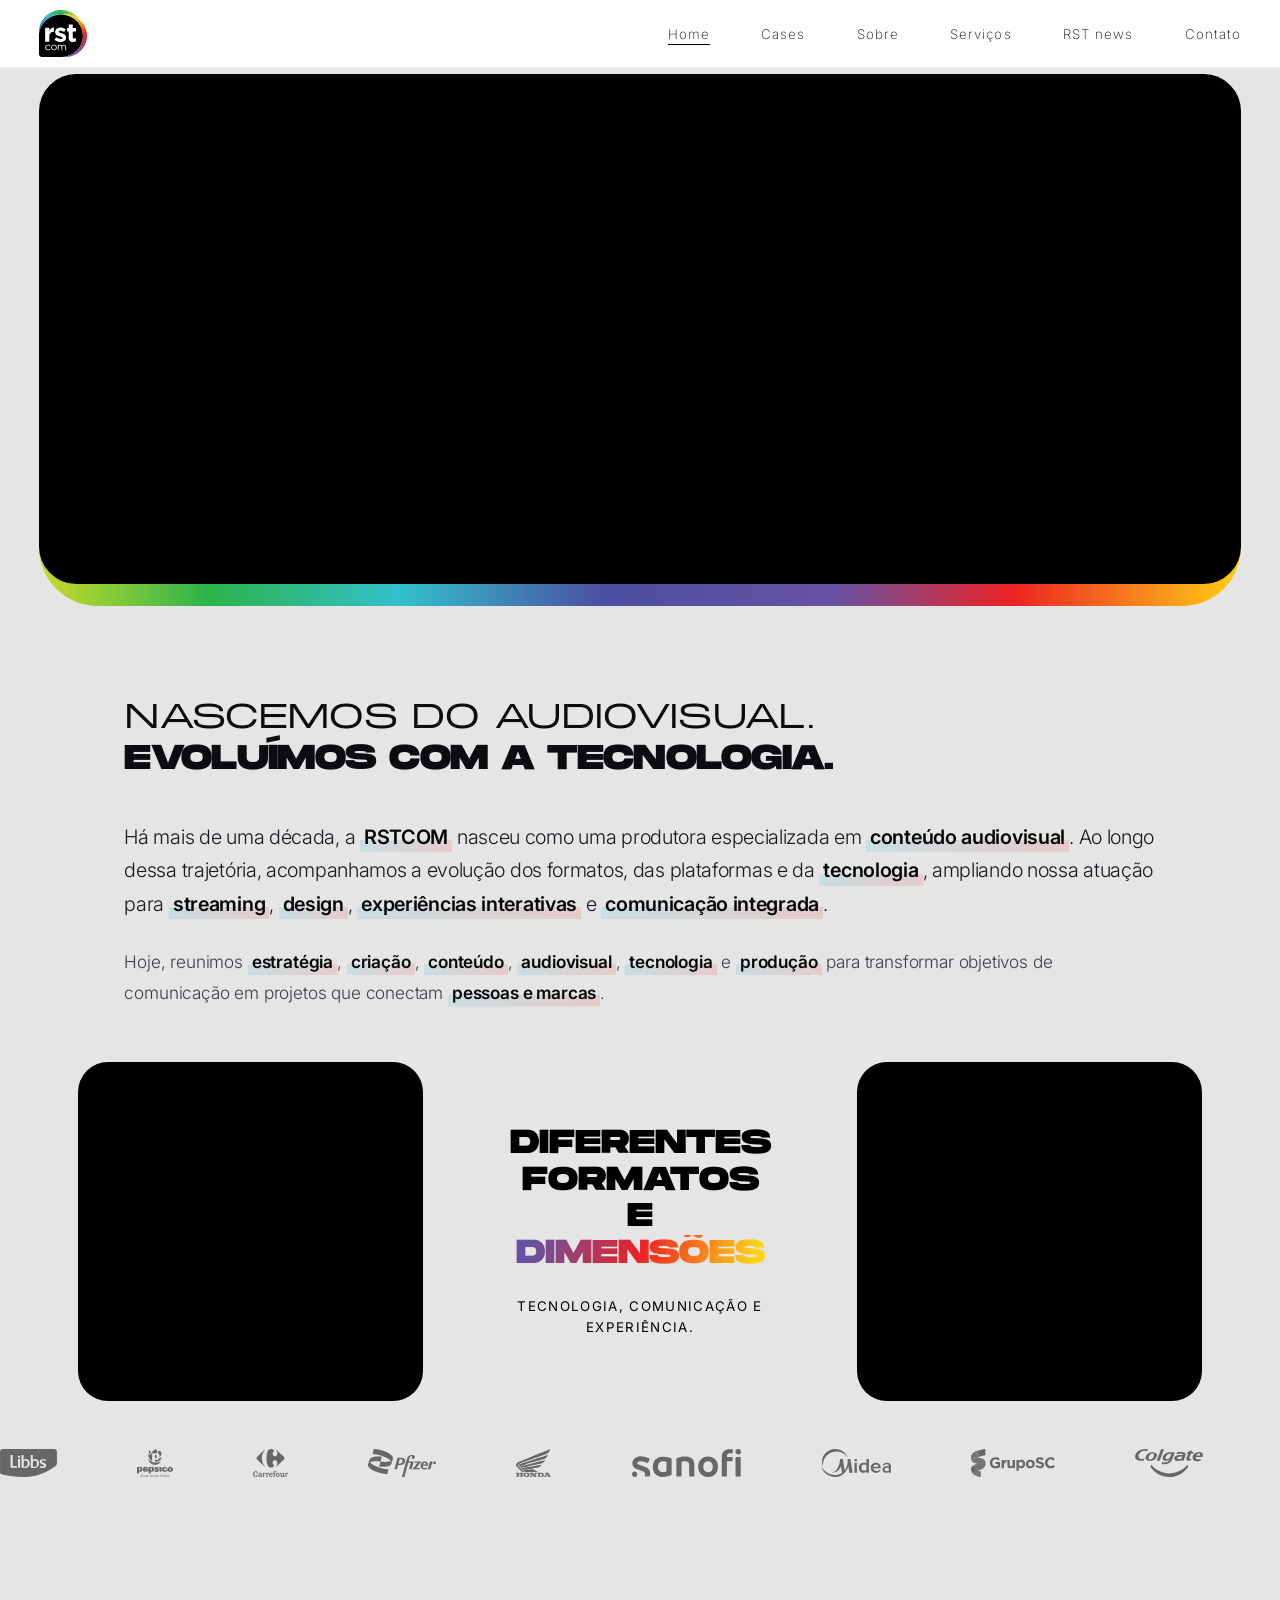
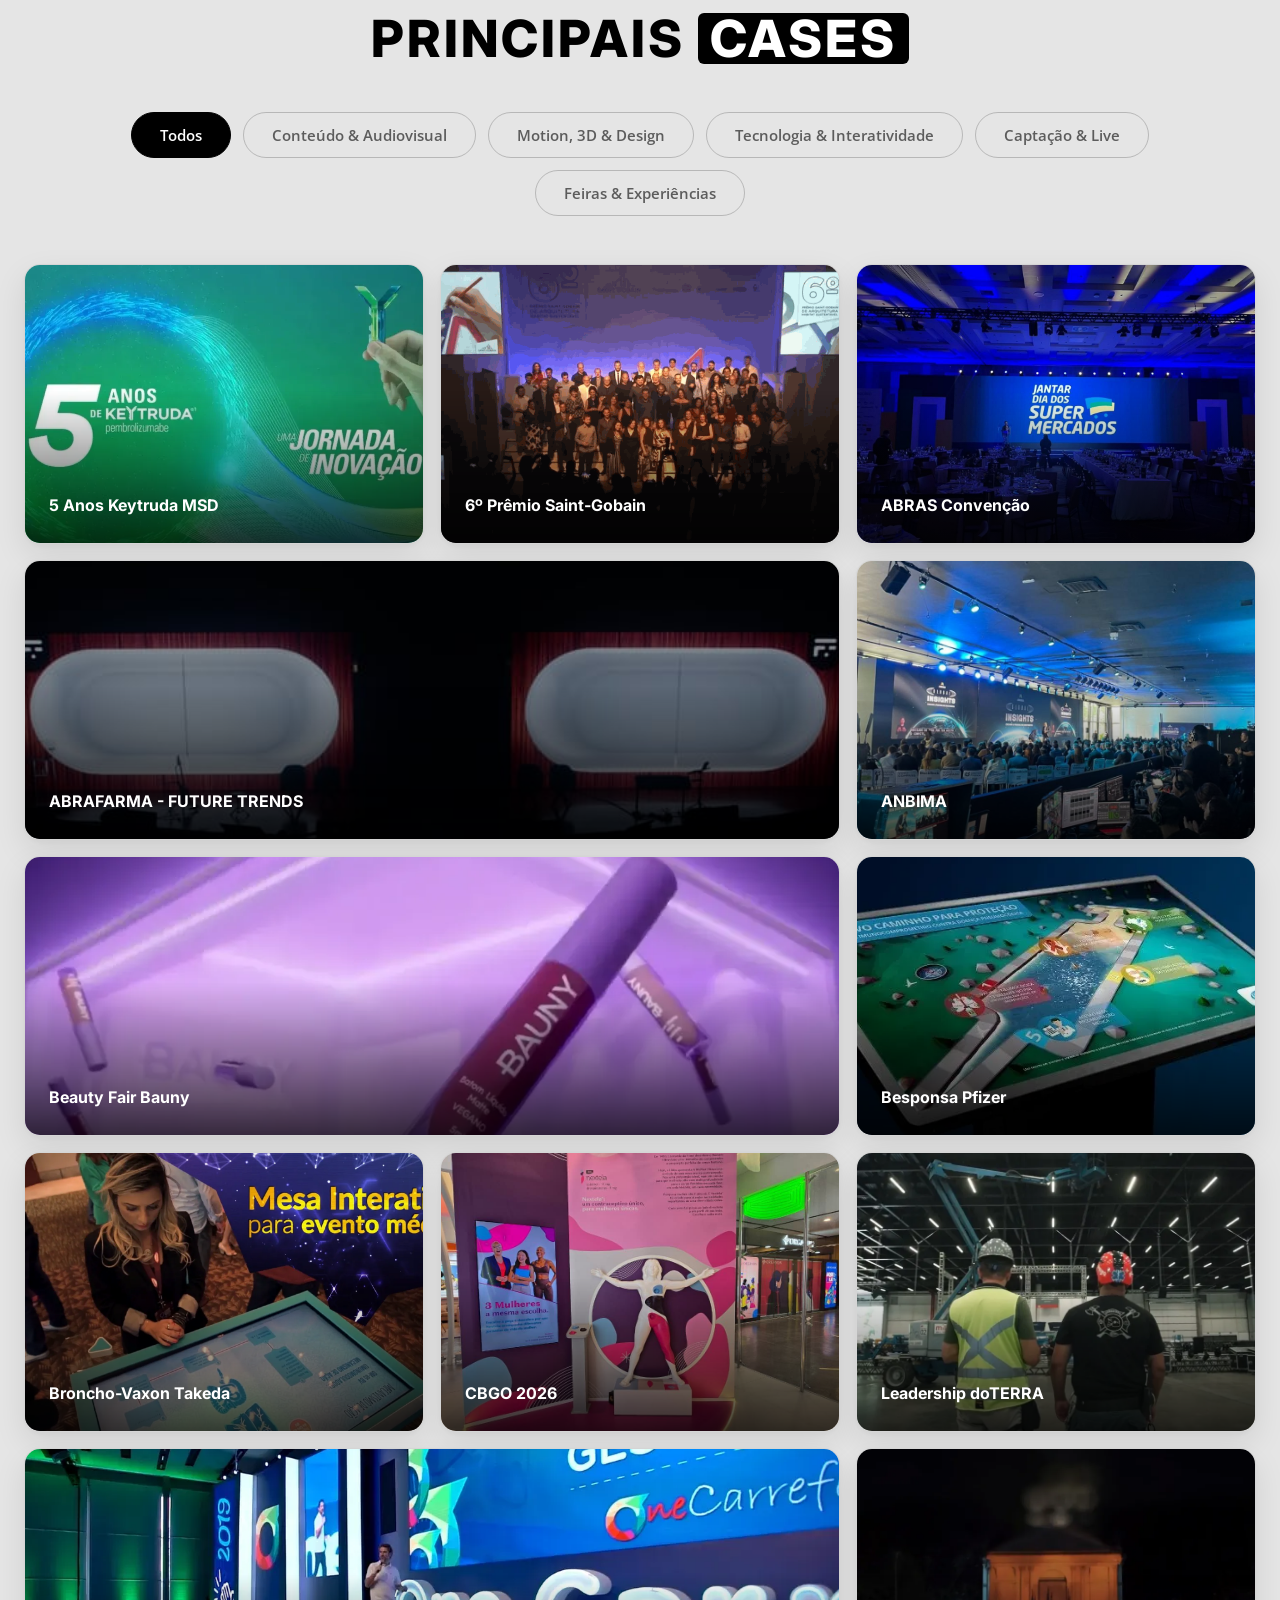
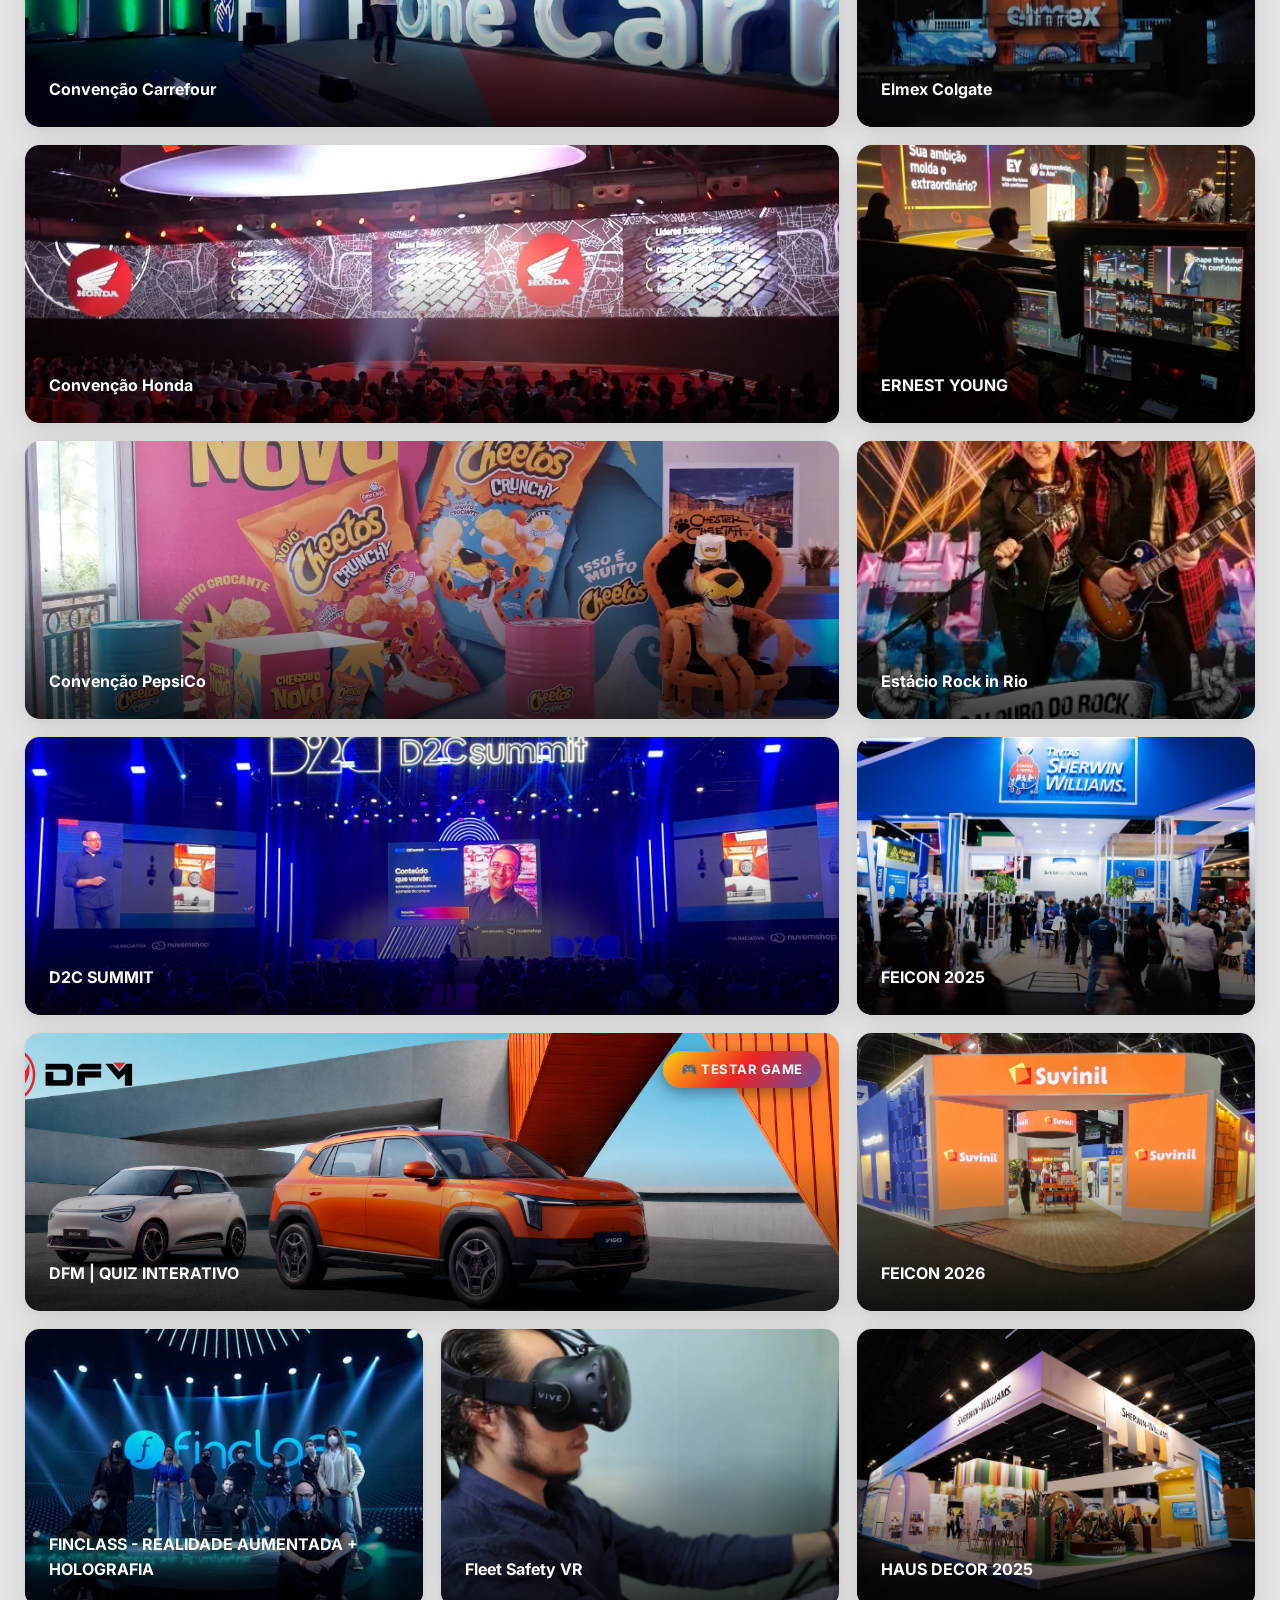
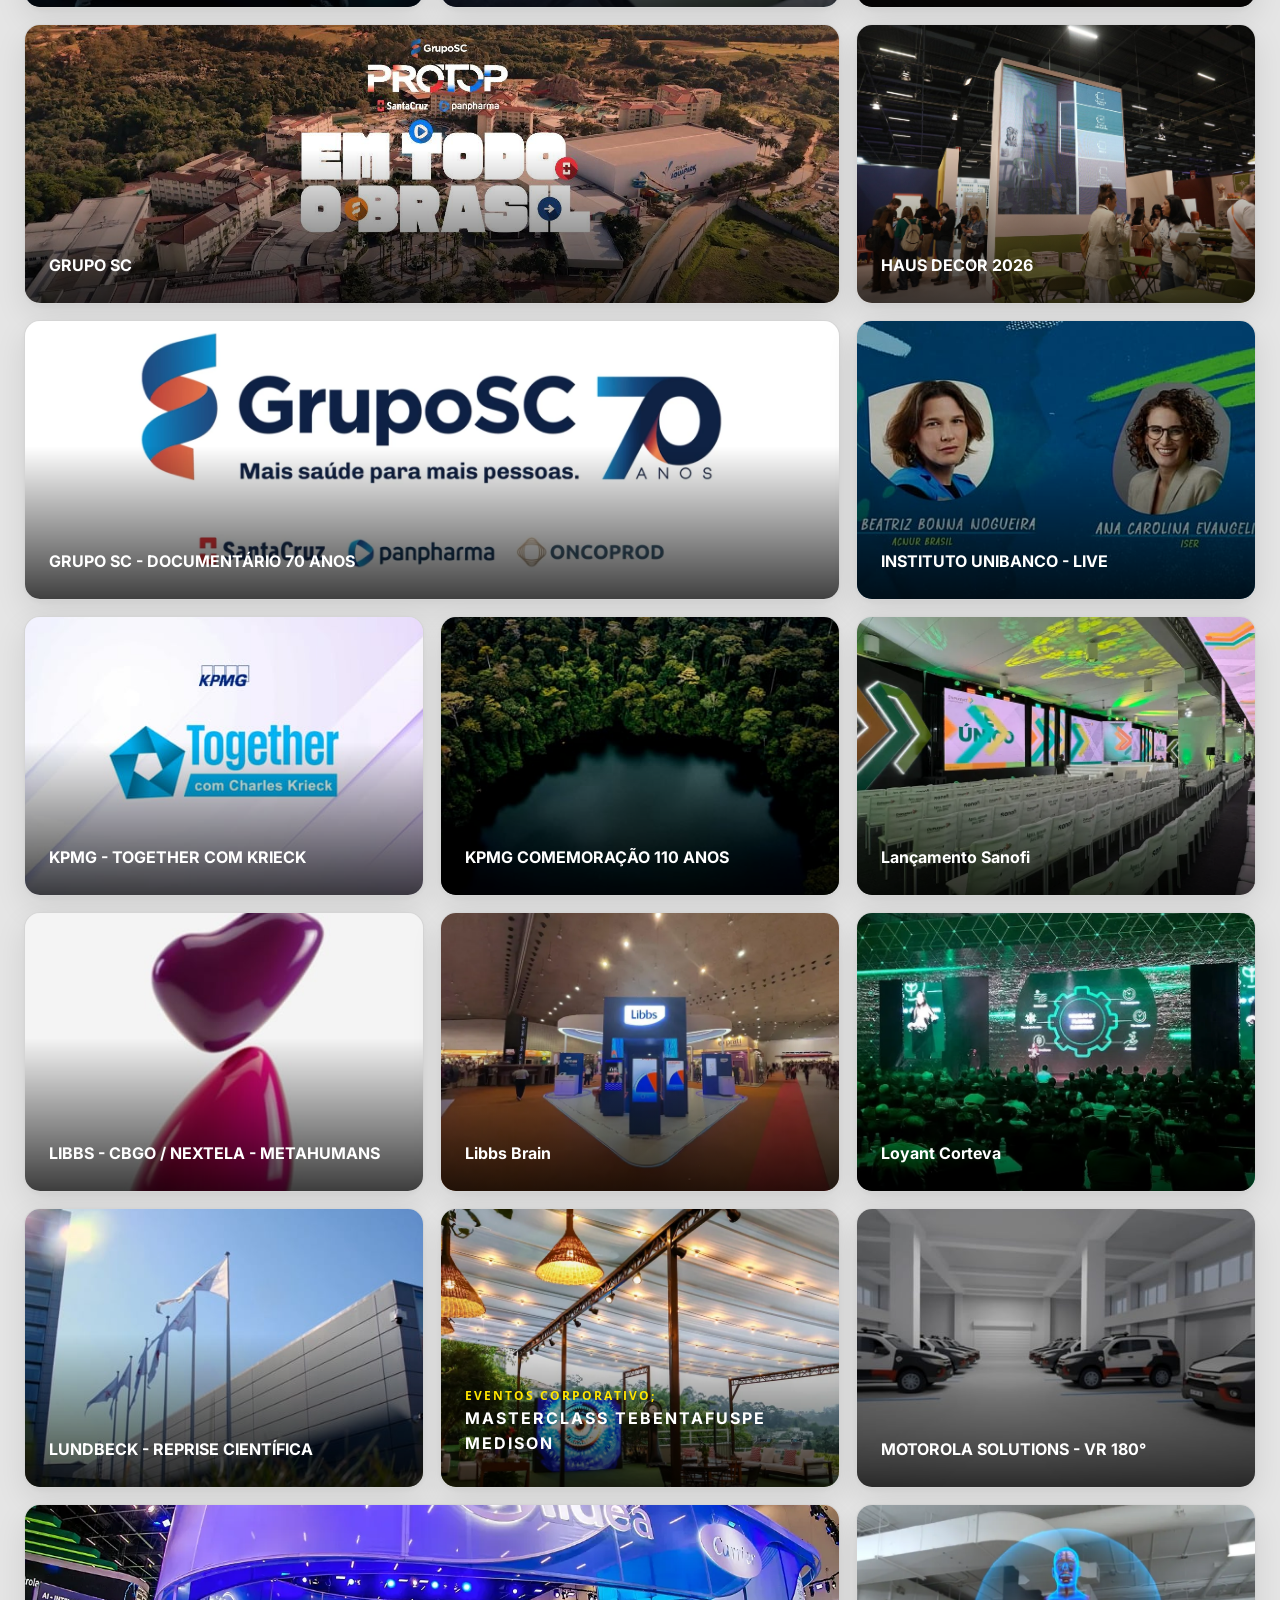
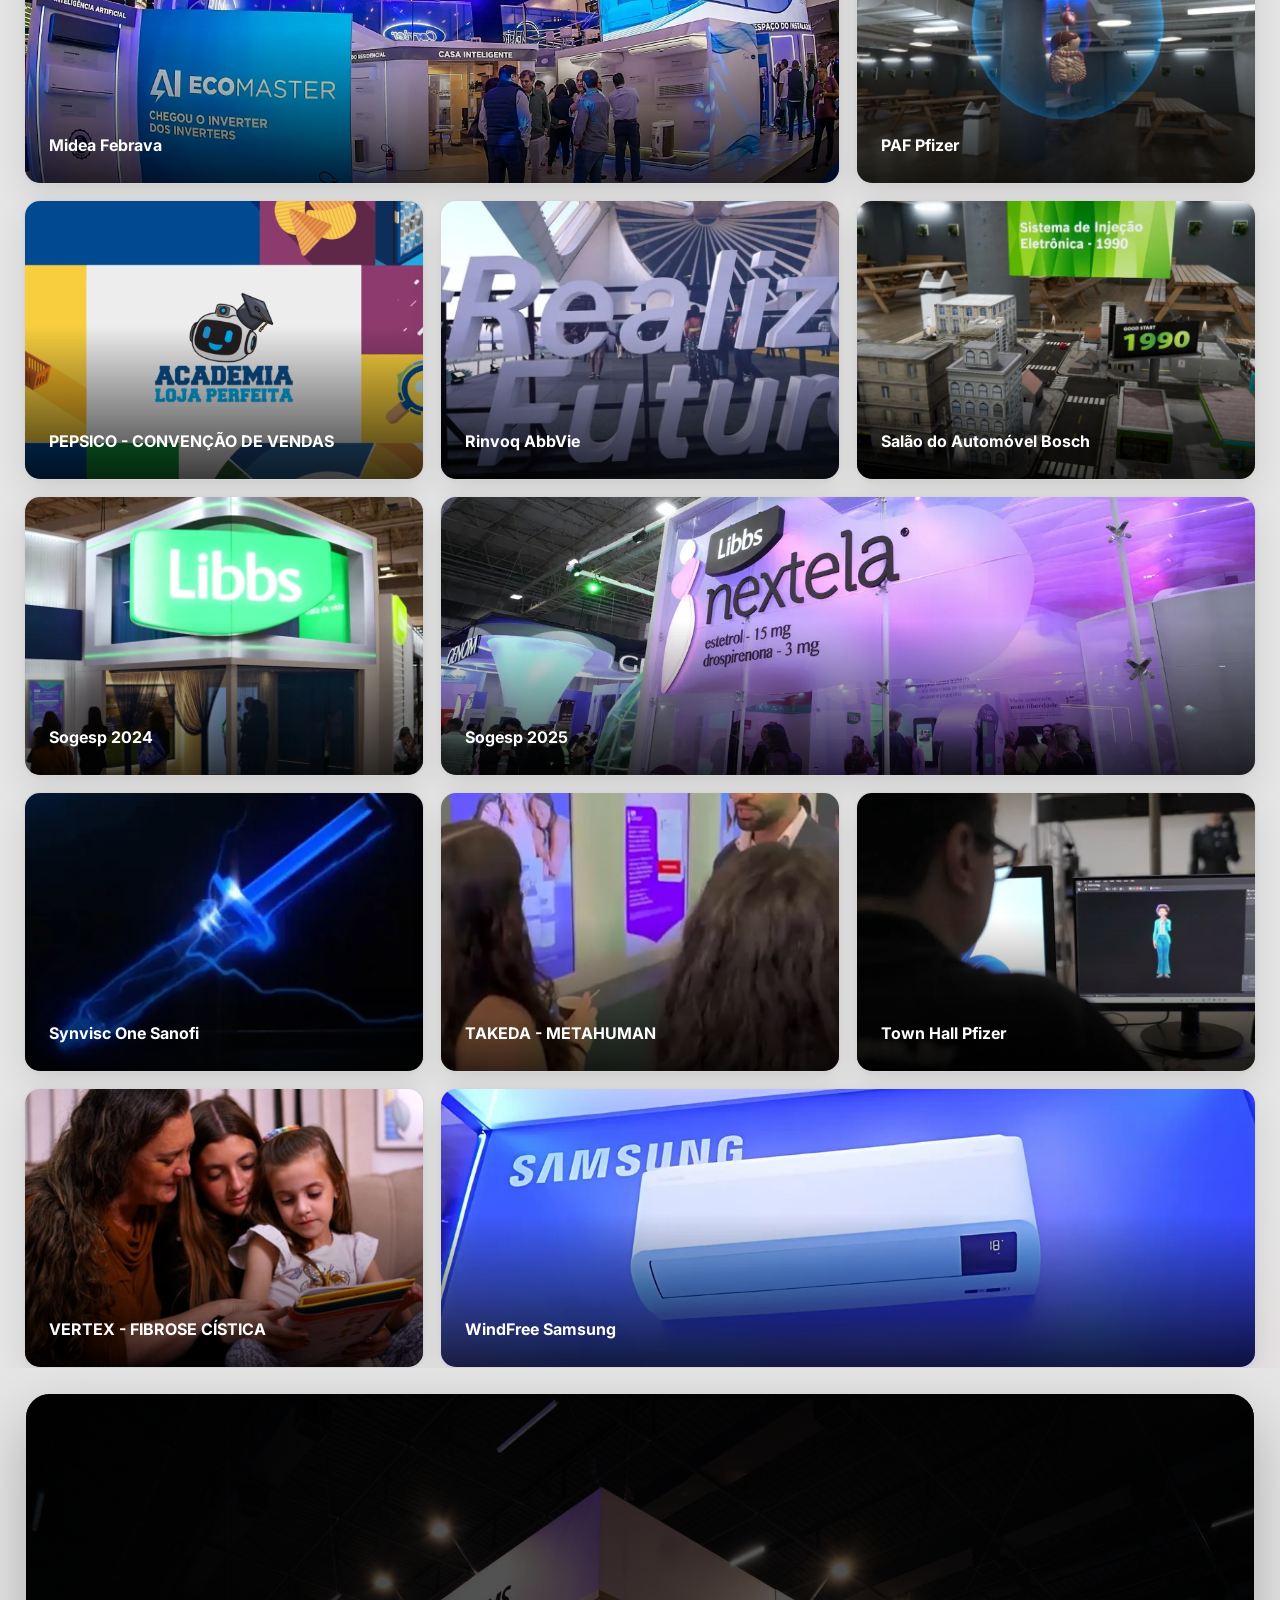
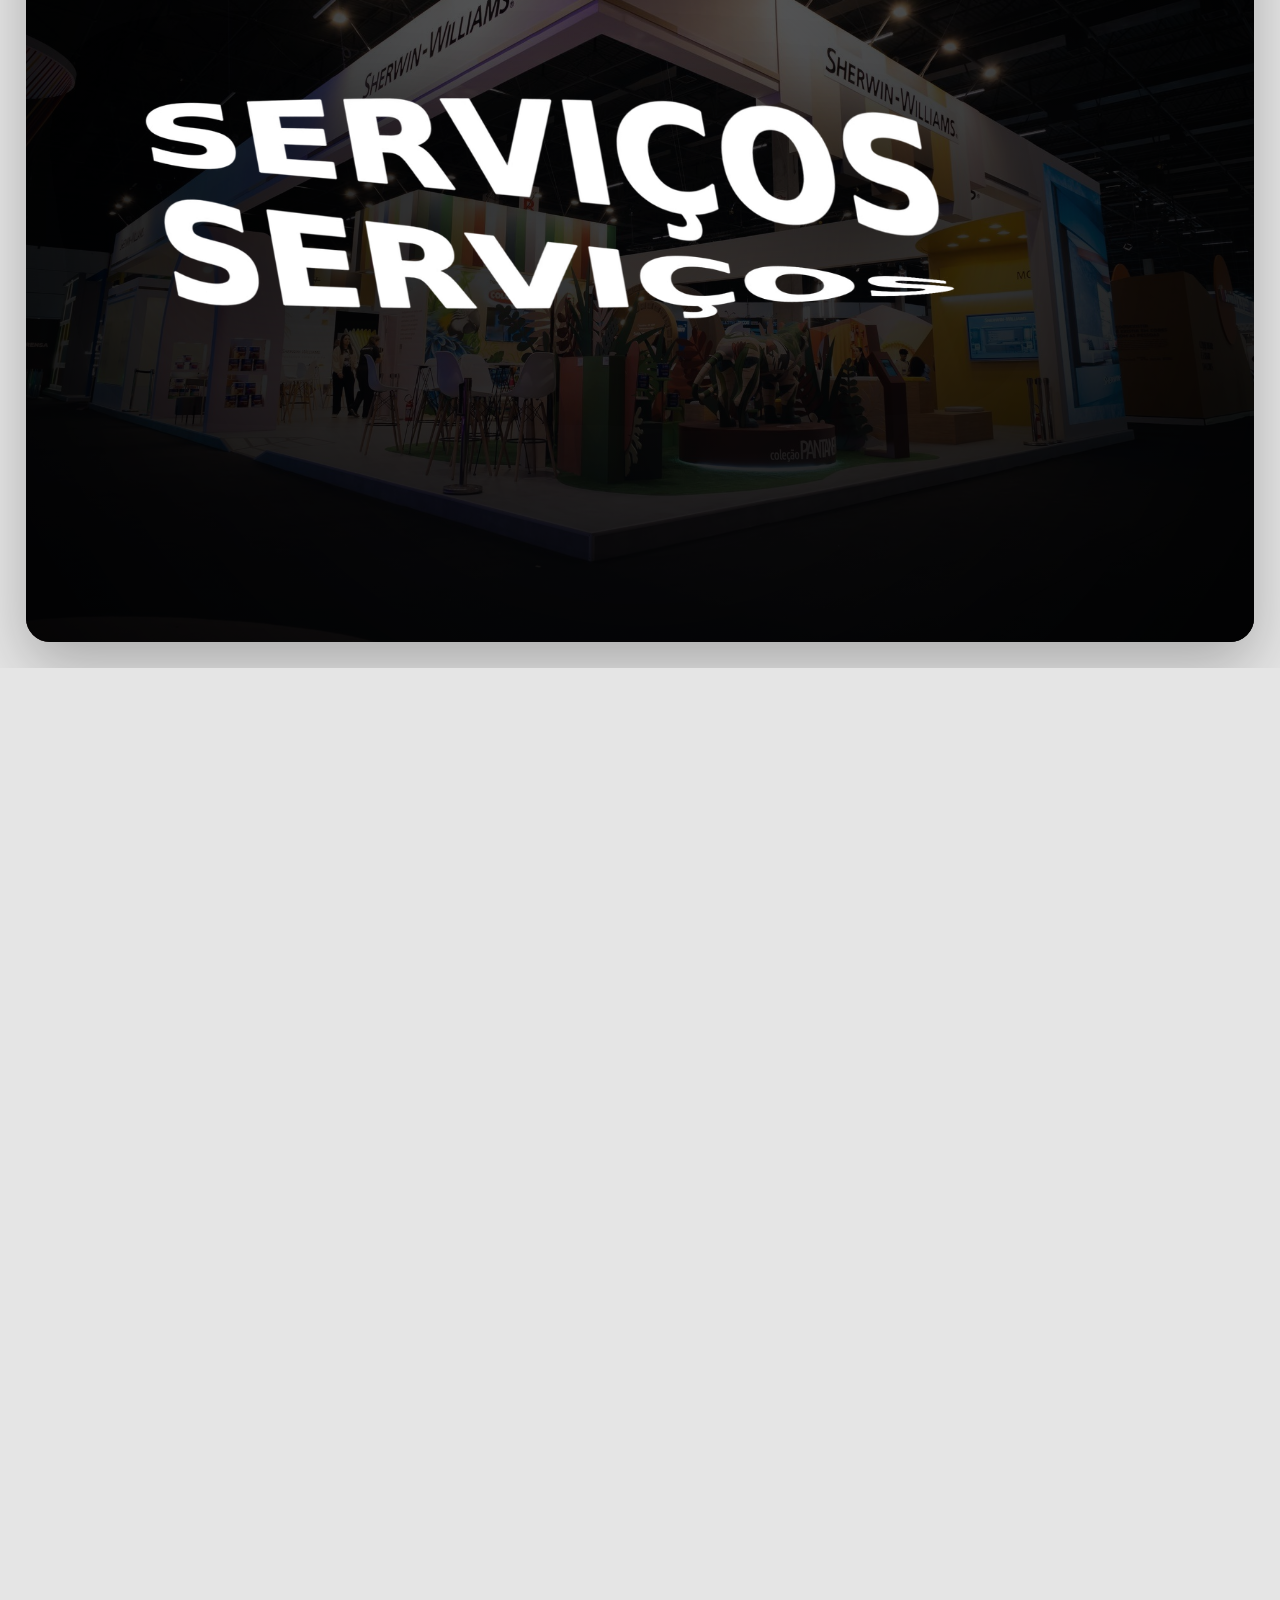
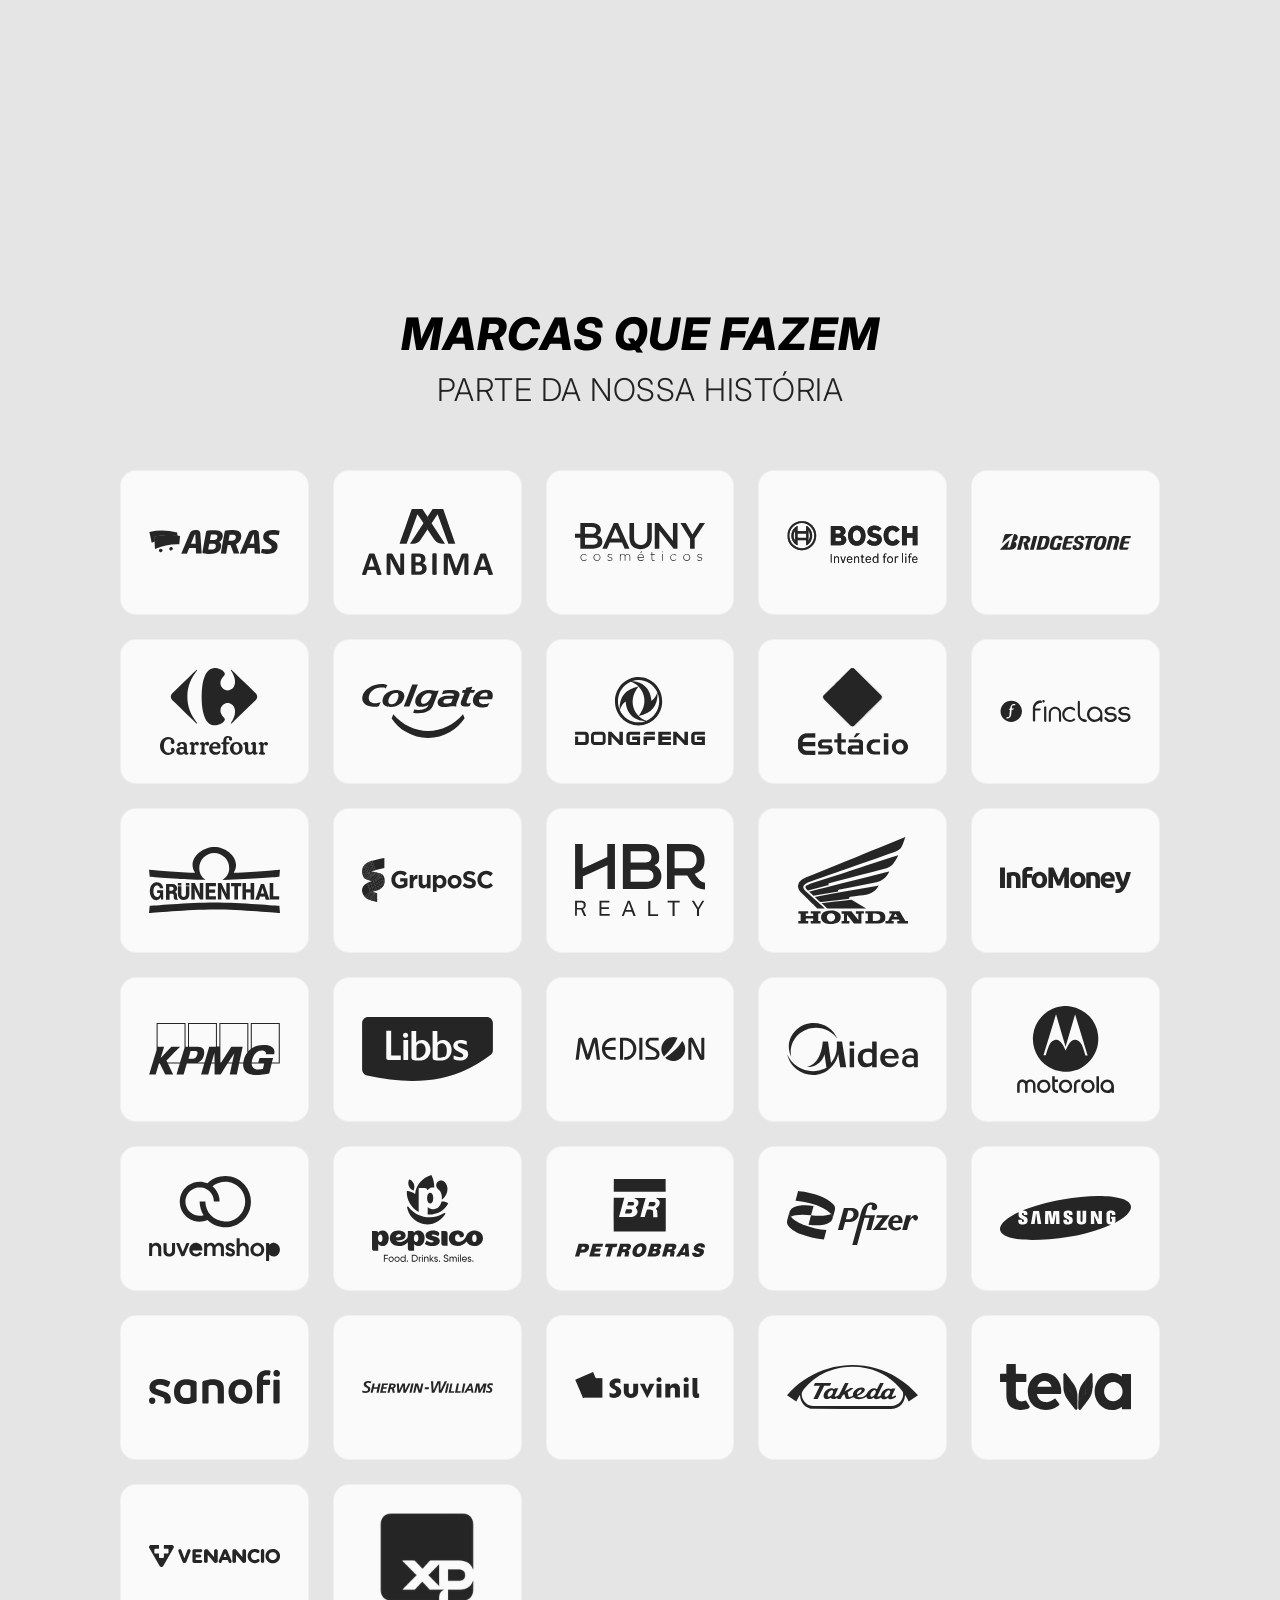
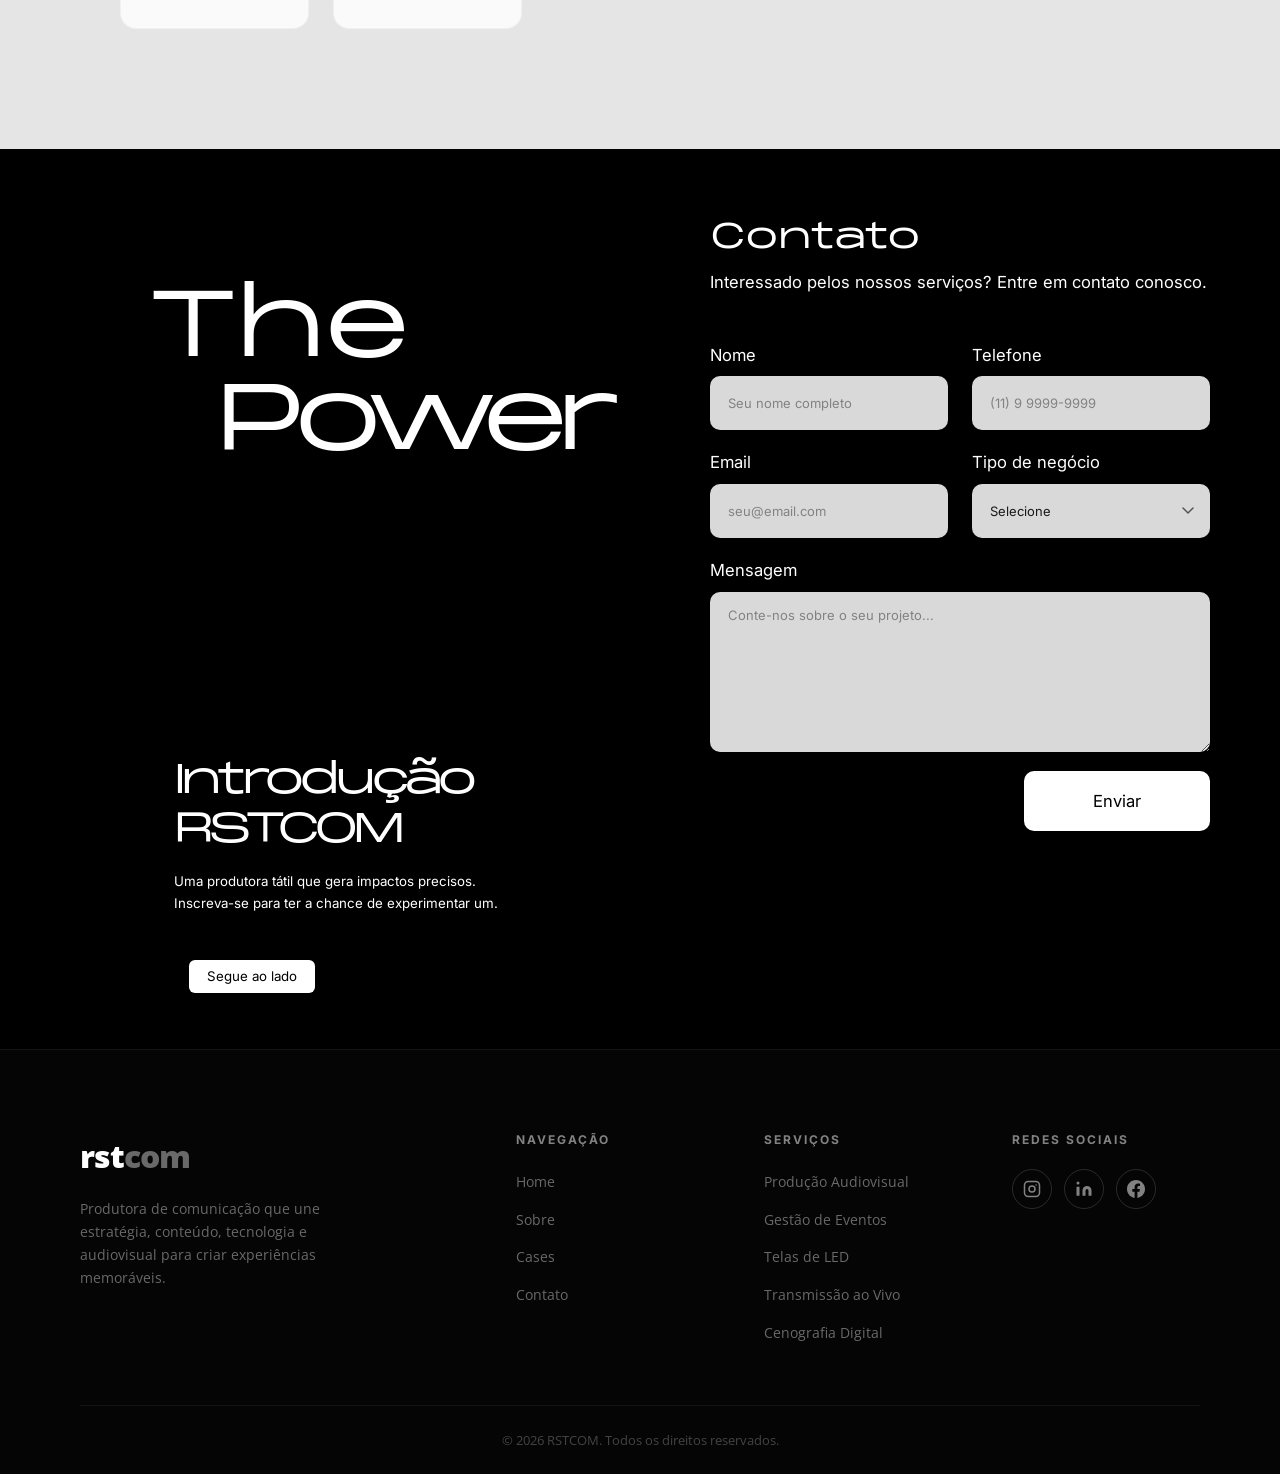
==== index.html @ c8c82659 "Site RSTCOM 2.0 2026 - Deploy Vercel" ====
﻿<!DOCTYPE html>
<html lang="pt-BR">

<head>
  <meta charset="UTF-8" />
  <meta name="viewport" content="width=device-width, initial-scale=1.0" />
  <title>RSTCOM - PRODUTORA AUDIOVISUAL</title>
  <link rel="icon" type="image/svg+xml" href="assets/logo rstcom colorida.svg" />
  <link rel="apple-touch-icon" sizes="180x180" href="assets/logo rstcom colorida.svg" />

  <!-- SEO & Open Graph -->
  <meta name="description"
    content="Na RSTCOM, transformamos a sua visão em realidade. Somos especialistas em criação, planejamento e execução de projetos audiovisuais, oferecendo soluções completas e inovadoras." />
  <meta property="og:title" content="RSTCOM - PRODUTORA AUDIOVISUAL" />
  <meta property="og:description"
    content="Especialistas em criação, planejamento e execução com soluções audiovisuais inovadoras." />
  <meta property="og:type" content="website" />
  <meta property="og:url" content="https://rstcom.com.br/" />
  <meta property="og:image" content="https://rstcom.com.br/assets/logo rstcom colorida.svg" />
  <meta property="og:image:width" content="1200" />
  <meta property="og:image:height" content="630" />
  <meta name="twitter:card" content="summary_large_image" />
  <meta name="twitter:title" content="RSTCOM - PRODUTORA AUDIOVISUAL" />
  <meta name="twitter:description"
    content="Especialistas em criação, planejamento e execução de eventos corporativos com soluções audiovisuais inovadoras." />
  <link rel="canonical" href="https://rstcom.com.br/" />
  <meta name="theme-color" content="#0a0a0a" />

  <!-- Resource hints & Preload do Vídeo Hero (Carregamento instantâneo) -->
  <link rel="preconnect" href="https://player.vimeo.com" crossorigin />
  <link rel="preconnect" href="https://f.vimeocdn.com" crossorigin />
  <link rel="preconnect" href="https://vod-progressive.akamaized.net" crossorigin />
  <link rel="preload" as="document"
    href="https://player.vimeo.com/video/1209533407?badge=0&amp;autopause=0&amp;player_id=0&amp;app_id=58479&amp;background=1&amp;autoplay=1&amp;loop=1&amp;muted=1&amp;quality=1080p" />
  <link rel="preload" as="document"
    href="https://player.vimeo.com/video/1204618851?badge=0&amp;autopause=0&amp;player_id=0&amp;app_id=58479&amp;background=1&amp;autoplay=1&amp;loop=1&amp;muted=1" />
  <link rel="preload" as="document"
    href="https://player.vimeo.com/video/1204618045?badge=0&amp;autopause=0&amp;player_id=0&amp;app_id=58479&amp;background=1&amp;autoplay=1&amp;loop=1&amp;muted=1" />
  <link rel="dns-prefetch" href="https://player.vimeo.com" />
  <link rel="dns-prefetch" href="https://f.vimeocdn.com" />
  <link rel="dns-prefetch" href="https://vod-progressive.akamaized.net" />
  <link rel="dns-prefetch" href="//fonts.googleapis.com" />
  <link rel="dns-prefetch" href="//img1.wsimg.com" />

  <!-- Pré-carrega fonte crítica (usada no above-the-fold) -->
  <link rel="preload" href="fonte/Inter (2)/Inter-VariableFont_opsz,wght.ttf" as="font" type="font/ttf" crossorigin />

  <!-- CSS crítico: carregado de forma síncrona (bloqueia render intencionalmente para evitar FOUC) -->
  <link rel="stylesheet" href="css/style.css" />
  <link rel="stylesheet" href="css/services.css" />

  <!-- CSS não-crítico do news reader: carregado de forma assíncrona para não bloquear o render -->
  <link rel="preload" href="css/rst-news-reader.css" as="style" onload="this.onload=null;this.rel='stylesheet'" />
  <noscript>
    <link rel="stylesheet" href="css/rst-news-reader.css" />
  </noscript>

  <!-- Scripts deferidos: não bloqueiam o parse do HTML -->
  <script src="js/main.js" defer></script>
  <script src="js/services.js" defer></script>
  <script src="js/rst-news-reader.js" defer></script>
  <script src="https://player.vimeo.com/api/player.js" defer></script>

  <!-- ══════════════════════════════════════════════
       GOOGLE ANALYTICS 4
       → Substitua G-XXXXXXXXXX pelo seu ID real
       → Crie conta gratuita em analytics.google.com
       ══════════════════════════════════════════════ -->
  <!-- GA4_PLACEHOLDER: descomente após obter o ID
  <script async src="https://www.googletagmanager.com/gtag/js?id=G-XXXXXXXXXX"></script>
  <script>
    window.dataLayer = window.dataLayer || [];
    function gtag(){dataLayer.push(arguments);}
    gtag('js', new Date());
    gtag('config', 'G-XXXXXXXXXX');
  </script>
  -->
  <script>
    (function () {
      var isMobile = window.innerWidth <= 768 || /Mobi|Android|iPhone|iPad/i.test(navigator.userAgent);
      var noRedirect = sessionStorage.getItem('noMobileRedirect');
      if (isMobile && !noRedirect) {
        window.location.replace('mobile/index.html');
      }
    })();
  </script>
</head>

<body>

  <!-- ===================== NAVIGATION ===================== -->
  <nav class="navbar" id="navbar">
    <div class="nav-container">
      <a href="#home" class="nav-logo">
        <img src="assets/logo rstcom colorida.svg" alt="RSTCOM" class="nav-logo-img" />
      </a>
      <ul class="nav-links" id="navLinks">
        <li><a href="#home" class="nav-link active">Home</a></li>
        <li><a href="#cases" class="nav-link">Cases</a></li>
        <li><a href="#sobre" class="nav-link">Sobre</a></li>
        <li><a href="#servicos" class="nav-link">Serviços</a></li>
        <li><a href="rst-news.html" class="nav-link">RST news</a></li>
        <li><a href="#contato" class="nav-link">Contato</a></li>
      </ul>
      <button class="nav-hamburger" id="navHamburger" aria-label="Menu">
        <span></span><span></span><span></span>
      </button>
    </div>
  </nav>


  <!-- ===================== SECTION 1: HERO (FIGMA DESIGN) ===================== -->
  <section class="hero-v2" id="home">
    <!-- Main Video Block with Rainbow Gradient Border/Bottom -->
    <div class="hero-v2__video-container">
      <div class="hero-v2__video-wrap">
        <div class="hero-v2__video-inner">
          <iframe
            src="https://player.vimeo.com/video/1209533407?badge=0&amp;autopause=0&amp;player_id=0&amp;app_id=58479&amp;background=1&amp;autoplay=1&amp;loop=1&amp;muted=1&amp;quality=1080p"
            frameborder="0" allow="autoplay; fullscreen; picture-in-picture"
            referrerpolicy="strict-origin-when-cross-origin" title="DEMO REEL 10 ANOS RST"></iframe>
        </div>
      </div>
    </div>

    <!-- Text Block -->
    <div class="hero-v2__text-block" id="sobre">
      <div class="hero-v2__manifesto-container">

        <!-- Header da SeÃ§Ã£o: Tagline com Destaque -->
        <div class="hero-v2__manifesto-header">
          <h2 class="hero-v2__manifesto-title">
            Nascemos do audiovisual.<br>
            <span class="hero-v2__manifesto-highlight">Evolu&iacute;mos com a tecnologia.</span>
          </h2>
        </div>

        <!-- ConteÃºdo Editorial Estendido: Tipografia Fina com Destaque a Palavras-chave -->
        <div class="hero-v2__manifesto-content">
          <p class="hero-v2__manifesto-p lead">
            H&aacute; mais de uma d&eacute;cada, a <strong class="kw">RSTCOM</strong> nasceu como uma produtora
            especializada em <strong class="kw">conte&uacute;do audiovisual</strong>. Ao longo dessa trajet&oacute;ria,
            acompanhamos a evolu&ccedil;&atilde;o dos formatos, das plataformas e da <strong
              class="kw">tecnologia</strong>, ampliando nossa atua&ccedil;&atilde;o para <strong
              class="kw">streaming</strong>, <strong class="kw">design</strong>, <strong class="kw">experi&ecirc;ncias
              interativas</strong> e <strong class="kw">comunica&ccedil;&atilde;o integrada</strong>.
          </p>
          <p class="hero-v2__manifesto-p">
            Hoje, reunimos <strong class="kw">estrat&eacute;gia</strong>, <strong
              class="kw">cria&ccedil;&atilde;o</strong>, <strong class="kw">conte&uacute;do</strong>, <strong
              class="kw">audiovisual</strong>, <strong class="kw">tecnologia</strong> e <strong
              class="kw">produ&ccedil;&atilde;o</strong> para transformar objetivos de comunica&ccedil;&atilde;o em
            projetos que conectam <strong class="kw">pessoas e marcas</strong>.
          </p>
        </div>

      </div>
    </div>

    <!-- 3 Cards Block -->
    <div class="hero-v2__cards">
      <!-- Card 1: Video -->
      <div class="hero-v2__card hero-v2__card--black">
        <div class="hero-v2__card-video-wrap">
          <iframe
            src="https://player.vimeo.com/video/1209533407?badge=0&amp;autopause=0&amp;player_id=0&amp;app_id=58479&amp;background=1&amp;autoplay=1&amp;loop=1&amp;muted=1&amp;quality=1080p"
            frameborder="0" allow="autoplay; fullscreen; picture-in-picture"
            referrerpolicy="strict-origin-when-cross-origin" title="Card Video 1"></iframe>
        </div>
      </div>

      <!-- Card 2: Center Text -->
      <div class="hero-v2__card hero-v2__card--white">
        <p class="hero-v2__center-title">DIFERENTES<br>FORMATOS E<br><span
            class="hero-v2__gradient-text">DIMENSÕES</span></p>
        <span class="hero-v2__center-sub">tecnologia, comunicação e eXperiência.</span>
      </div>

      <!-- Card 3: Video -->
      <div class="hero-v2__card hero-v2__card--black">
        <div class="hero-v2__card-video-wrap">
          <iframe
            src="https://player.vimeo.com/video/1209533407?badge=0&amp;autopause=0&amp;player_id=0&amp;app_id=58479&amp;background=1&amp;autoplay=1&amp;loop=1&amp;muted=1&amp;quality=1080p"
            frameborder="0" allow="autoplay; fullscreen; picture-in-picture"
            referrerpolicy="strict-origin-when-cross-origin" title="Card Video 2"></iframe>
        </div>
      </div>
    </div>
  </section>

  <!-- Standalone Clients Logo Strip -->
  <div class="clients-strip-standalone">
    <div class="hero-clients">
      <div class="clients-track">
        <div class="client-logo"><img src="assets/HOME/LOGO CLIENTES SEPARADAS(MOVIMENTO)/logo libbs.svg" alt="Libbs">
        </div>
        <div class="client-logo"><img src="assets/HOME/LOGO CLIENTES SEPARADAS(MOVIMENTO)/logo pepsico.svg"
            alt="PepsiCo"></div>
        <div class="client-logo"><img src="assets/HOME/LOGO CLIENTES SEPARADAS(MOVIMENTO)/logo carrefour.svg"
            alt="Carrefour"></div>
        <div class="client-logo"><img src="assets/HOME/LOGO CLIENTES SEPARADAS(MOVIMENTO)/logo pfizer.svg" alt="Pfizer">
        </div>
        <div class="client-logo"><img src="assets/HOME/LOGO CLIENTES SEPARADAS(MOVIMENTO)/logo honda.svg" alt="Honda">
        </div>
        <div class="client-logo"><img src="assets/HOME/LOGO CLIENTES SEPARADAS(MOVIMENTO)/logo branca sanofi 1.svg"
            alt="Sanofi"></div>
        <div class="client-logo"><img src="assets/HOME/LOGO CLIENTES SEPARADAS(MOVIMENTO)/logo midea.svg" alt="Midea">
        </div>
        <div class="client-logo"><img src="assets/HOME/LOGO CLIENTES SEPARADAS(MOVIMENTO)/logo grupo sc.svg"
            alt="Grupo SC"></div>
        <div class="client-logo"><img src="assets/HOME/LOGO CLIENTES SEPARADAS(MOVIMENTO)/logo colgate.svg"
            alt="Colgate"></div>
        <div class="client-logo"><img src="assets/HOME/LOGO CLIENTES SEPARADAS(MOVIMENTO)/logo kpmg.svg" alt="KPMG">
        </div>

        <!-- Duplicado para loop infinito -->
        <div class="client-logo"><img src="assets/HOME/LOGO CLIENTES SEPARADAS(MOVIMENTO)/logo libbs.svg" alt="Libbs">
        </div>
        <div class="client-logo"><img src="assets/HOME/LOGO CLIENTES SEPARADAS(MOVIMENTO)/logo pepsico.svg"
            alt="PepsiCo"></div>
        <div class="client-logo"><img src="assets/HOME/LOGO CLIENTES SEPARADAS(MOVIMENTO)/logo carrefour.svg"
            alt="Carrefour"></div>
        <div class="client-logo"><img src="assets/HOME/LOGO CLIENTES SEPARADAS(MOVIMENTO)/logo pfizer.svg" alt="Pfizer">
        </div>
        <div class="client-logo"><img src="assets/HOME/LOGO CLIENTES SEPARADAS(MOVIMENTO)/logo honda.svg" alt="Honda">
        </div>
        <div class="client-logo"><img src="assets/HOME/LOGO CLIENTES SEPARADAS(MOVIMENTO)/logo branca sanofi 1.svg"
            alt="Sanofi"></div>
        <div class="client-logo"><img src="assets/HOME/LOGO CLIENTES SEPARADAS(MOVIMENTO)/logo midea.svg" alt="Midea">
        </div>
        <div class="client-logo"><img src="assets/HOME/LOGO CLIENTES SEPARADAS(MOVIMENTO)/logo grupo sc.svg"
            alt="Grupo SC"></div>
        <div class="client-logo"><img src="assets/HOME/LOGO CLIENTES SEPARADAS(MOVIMENTO)/logo colgate.svg"
            alt="Colgate"></div>
        <div class="client-logo"><img src="assets/HOME/LOGO CLIENTES SEPARADAS(MOVIMENTO)/logo kpmg.svg" alt="KPMG">
        </div>
      </div>
    </div>
  </div>

  <!-- ===================== SECTION 5: CASES 2 / PRINCIPAIS CASES ===================== -->
  <section class="cases" id="cases">
    <div class="cases-container">
      <div class="cases-header">
        <h2 class="cases-title">PRINCIPAIS <span class="cases-highlight">CASES</span></h2>
      </div>

      <div class="cases-filter">
        <button class="filter-btn active" data-filter="all" id="filterAll">Todos</button>
        <button class="filter-btn" data-filter="conteudo-audiovisual" id="filterConteudoAudiovisual">Conteúdo &
          Audiovisual</button>
        <button class="filter-btn" data-filter="motion-3d-design" id="filterMotionDesign">Motion, 3D & Design</button>
        <button class="filter-btn" data-filter="tecnologia-interatividade"
          id="filterTecnologiaInteratividade">Tecnologia & Interatividade</button>
        <button class="filter-btn" data-filter="captacao-live" id="filterCaptacaoLive">Captação & Live</button>
        <button class="filter-btn" data-filter="feiras-experiencias" id="filterFeirasExperiencias">Feiras &
          Experiências</button>
      </div>

      <div class="cases-grid" id="casesGrid">
        <!-- 1. 5 Anos Keytruda MSD -->
        <div class="case-item case-item--video" data-cat="motion-3d-design" data-title="5 Anos Keytruda MSD"
          data-client="MSD (Merck Sharp Dohme)" data-location="São Paulo, SP" data-tag="Tecnologia"
          data-desc="Para celebrar os 5 anos de Keytruda no Brasil, desenvolvemos uma experiência audiovisual que uniu vídeo mapping, conteúdo sob medida, computação gráfica, modelagem 3D e trilha sonora original para transformar a trajetória da marca em uma narrativa imersiva e impactante."
          data-techs="Conteúdo audiovisual, Storyboard, Vídeo Mapping, Computação gráfica, Modelagem 3D, Produção de trilha sonora original."
          data-vimeo-id="1204616034">
          <img src="assets/SEÇÃO PRINCIPAIS CASES/KEYTRUDA/rs=w_1280,h_591.webp" alt="5 Anos Keytruda MSD"
            class="case-item-img" loading="lazy" />
          <div class="case-video-container">
            <iframe class="case-item-video" data-vimeo-id="1204616034" frameborder="0"
              allow="autoplay; fullscreen; picture-in-picture" style="border:none;"
              title="5 Anos Keytruda MSD"></iframe>
          </div>
          <div class="case-item-overlay">
            <h3 class="case-item-title">5 Anos Keytruda MSD</h3>
          </div>
        </div>

        <!-- 2. 6º Prêmio Saint-Gobain -->
        <div class="case-item case-item--video" data-cat="tecnologia-interatividade" data-title="6º Prêmio Saint-Gobain"
          data-client="Saint-Gobain" data-date="2022" data-location="São Paulo, SP" data-tag="Corporativo & B2B"
          data-desc="No 6º Prêmio Saint-Gobain, a RSTCOM integrou Realidade Aumentada e Realidade Virtual à experiência da cerimônia. O convite físico ganhou uma camada interativa em RA, ampliando o primeiro contato do público com o evento. Já no espaço da premiação, os projetos concorrentes puderam ser apresentados em uma exposição virtual em realidade virtual, criando uma nova forma de explorar os trabalhos e conteúdos O projeto também contou com produção audiovisual e transmissão ao vivo."
          data-techs=" Convite interativo em Realidade Aumentada, Desenvolvimento da experiência em RA, Exposição virtual dos projetos concorrentes, Experiência em Realidade Virtual, Integração da tecnologia à jornada da premiação, Produção audiovisual, Transmissão ao vivo."
          data-vimeo-id="1204617814">
          <img src="assets/SEÇÃO PRINCIPAIS CASES/6º PRÊMIO SAINT-GOBAIN/CAPA.png" alt="6º Prêmio Saint-Gobain"
            class="case-item-img" loading="lazy" />
          <div class="case-video-container">
            <iframe class="case-item-video" data-vimeo-id="1204617814" frameborder="0"
              allow="autoplay; fullscreen; picture-in-picture" style="border:none;"
              title="6º Prêmio Saint-Gobain"></iframe>
          </div>
          <div class="case-item-overlay">
            <h3 class="case-item-title">6º Prêmio Saint-Gobain</h3>
          </div>
        </div>

        <!-- 3. ABRAFARMA - FUTURE TRENDS -->
        <div class="case-item case-item--large case-item--video" data-cat="motion-3d-design"
          data-title="ABRAFARMA - FUTURE TRENDS" data-client="Abrafarma" data-location="São Paulo, SP"
          data-tag="Abertura & Conteúdo Anamórfico"
          data-desc="Uma abertura audiovisual criada para dar ritmo, identidade e impacto ao início da experiência. Para a abertura do Abrafarma Future Trends, a RSTCOM desenvolveu um vídeo de até 2 minutos pensado especialmente para o formato wide da plenária.
O projeto envolveu criação, roteiro, storyboard, computação gráfica, lettering, trilha, locução em português e finalização em formato especial, construindo uma narrativa audiovisual capaz de aproveitar a escala das telas e preparar o público para o início da programação."
          data-techs="Conceito e desenvolvimento visual, Motion Graphics, Modelagem 3D, Animação 3D, Conteúdo anamórfico, Desenvolvimento de conteúdo para painéis de LED, Computação gráfica"
          data-vimeo-id="1220325182"><img src="assets/cases-thumbs/1220325182.jpg" alt="ABRAFARMA - FUTURE TRENDS"
            class="case-item-img" loading="lazy" />
          <div class="case-video-container"><iframe class="case-item-video" data-vimeo-id="1220325182" frameborder="0"
              allow="autoplay; fullscreen; picture-in-picture" style="border:none;"
              title="Abrafarma Future Trends"></iframe></div>
          <div class="case-item-overlay">
            <h3 class="case-item-title">ABRAFARMA - FUTURE TRENDS</h3>
          </div>
        </div>

        <!-- 4. ABRAS Convenção -->
        <div class="case-item" data-cat="conteudo-audiovisual" data-title="ABRAS Convenção" data-client="ABRAS"
          data-date="2025" data-location="São Paulo, SP" data-tag="Convenção, Audiovisual"
          data-desc="Numa noite de grande prestígio no Grand Hyatt, a ABRAS reuniu líderes do setor, supermercadistas de todo o Brasil, representantes da indústria, varejo e autoridades governamentais para celebrar o Dia dos Supermercados. Este evento de alto nível exigia uma solução de transmissão que estivesse à altura da sua importância."
          data-challenge="A RSTcom teve a honra de ser a parceira escolhida para garantir a captação e transmissão simultânea de todo o evento. A nossa missão foi clara: levar a excelência do encontro presencial para o ambiente digital, sem perda de qualidade. Utilizando o nosso setup técnico de ponta, assegurámos que cada discurso, cada momento de networking e cada detalhe da celebração fosse transmitido com a máxima qualidade de broadcast, do início ao fim."
          data-techs="Captação e Transmissão Simultânea, Infraestrutura Multi-Câmera">
          <img src="assets/SEÇÃO PRINCIPAIS CASES/ABRAS/capa.jpeg" alt="ABRAS" class="case-item-img" loading="lazy" />
          <div class="case-item-overlay">
            <h3 class="case-item-title">ABRAS Convenção</h3>
          </div>
        </div>

        <!-- 5. ANBIMA -->
        <div class="case-item case-item--video" data-cat="captacao-live" data-title="ANBIMA" data-client="ANBIMA"
          data-location="Grand Hyatt, SP" data-tag="Captação"
          data-desc="Desenvolvemos os conteúdos audiovisuais utilizados ao longo da programação e realizamos a operação da transmissão simultânea do evento, garantindo consistência visual, sincronismo e qualidade técnica em toda a experiência."
          data-techs="Vinhetas de abertura, Vinhetas de identificação dos palestrantes, Conteúdo para programação, Transmissão simultânea, Operação audiovisual, Coordenação técnica, Gerenciamento da transmissão."
          data-vimeo-id="1204604953" data-vimeo-hash="0e727372bb">
          <img src="assets/SEÇÃO AUDIOVISUAL/ANBIMA/WhatsApp Image 2025-12-19 at 13.55.06 (1).jpeg" alt="ANBIMA"
            class="case-item-img" loading="lazy" />
          <div class="case-video-container">
            <iframe class="case-item-video" data-vimeo-id="1204604953" data-vimeo-hash="0e727372bb" frameborder="0"
              allow="autoplay; fullscreen; picture-in-picture" style="border:none;" title="ANBIMA"></iframe>
          </div>
          <div class="case-item-overlay">
            <h3 class="case-item-title">ANBIMA</h3>
          </div>
        </div>

        <!-- 6. Beauty Fair Bauny -->
        <div class="case-item case-item--large case-item--video" data-cat="motion-3d-design"
          data-title="Beauty Fair Bauny" data-client="Bauny" data-location="São Paulo, SP" data-tag="Feira"
          data-desc="Conteúdo 3D anamórfico criado para transformar o lançamento de produtos em uma experiência visual de alto impacto. Para a Bauny, a RSTCOM desenvolveu conteúdos especialmente pensados para painéis de LED, explorando recursos de motion graphics, modelagem e animação 3D para criar a sensação de profundidade e movimento. A linguagem anamórfica ampliou a presença dos produtos nas telas e transformou o conteúdo em um ponto de atenção para a marca durante a Beauty Fair."
          data-techs="Conceito e desenvolvimento visual, Motion Graphics, Modelagem 3D, Animação 3D, Conteúdo anamórfico, Desenvolvimento de conteúdo para painéis de LED, Adaptação ao formato e perspectiva das telas, Finalização audiovisual."
          data-vimeo-id="1204613874">
          <img src="assets/SEÇÃO PRINCIPAIS CASES/BEAUTY FAIR BAUNY/rs=w_1280,h_693.webp" alt="Beauty Fair Bauny"
            class="case-item-img case-item-img-bauny" loading="lazy" />
          <div class="case-video-container">
            <iframe class="case-item-video" data-vimeo-id="1204613874" frameborder="0"
              allow="autoplay; fullscreen; picture-in-picture" style="border:none;" title="Beauty Fair Bauny"></iframe>
          </div>
          <div class="case-item-overlay">
            <h3 class="case-item-title">Beauty Fair Bauny</h3>
          </div>
        </div>

        <!-- 7. Besponsa Pfizer -->
        <div class="case-item case-item--video" data-cat="tecnologia-interatividade" data-title="Besponsa Pfizer"
          data-client="Pfizer" data-location="São Paulo, SP" data-tag="Tecnologia"
          data-desc="Desenvolvemos uma experiência interativa em tela touch, inspirada na dinâmica de um jogo de tabuleiro, para apresentar de forma lúdica e visual a jornada do paciente.
A cada etapa selecionada, novos conteúdos eram apresentados, permitindo ao participante explorar diferentes informações e se aprofundar na jornada."
          data-techs="Tela touch interativa, Experiência inspirada em jogo de tabuleiro, Conteúdo personalizado, Navegação por etapas da jornada do paciente, Realidade mista."
          data-vimeo-id="497299264">
          <img src="assets/SEÇÃO PRINCIPAIS CASES/BESPONSA PFIZER/CAPA.webp" alt="Besponsa Pfizer" class="case-item-img"
            loading="lazy" />
          <div class="case-video-container">
            <iframe class="case-item-video" data-vimeo-id="497299264" frameborder="0"
              allow="autoplay; fullscreen; picture-in-picture" style="border:none;" title="Besponsa Pfizer"></iframe>
          </div>
          <div class="case-item-overlay">
            <h3 class="case-item-title">Besponsa Pfizer</h3>
          </div>
        </div>

        <!-- 8. Broncho-Vaxon Takeda -->
        <div class="case-item case-item--video" data-cat="tecnologia-interatividade" data-title="Broncho-Vaxon Takeda"
          data-client="Takeda" data-location="São Paulo, SP" data-tag="Tecnologia"
          data-desc="Experiência em mesa touch criada para transformar conteúdo em uma jornada interativa e intuitiva.
No foyer do evento, a tela interativa chamava a atenção das pessoas e os provocada a colocar um objeto sobre a tela.
Ao colocar o mouse interativo sobre a tela, um menu aparecia permitindo à pessoa escolher o conteúdo girando o mouse. Em cada tela a interatividade da tela touch tornava a experiência ainda mais interessante."
          data-techs="Mesa touch interativa, Desenvolvimento da interface, Programação da experiência, Conteúdos digitais personalizados, Navegação interativa."
          data-vimeo-id="497299576" data-vimeo-hash="a7453d5fcd">
          <img src="assets/SEÇÃO PRINCIPAIS CASES/TAKEDA BRONCHO-VAXON/CAPA.webp" alt="Broncho-Vaxon Takeda"
            class="case-item-img" loading="lazy" />
          <div class="case-video-container">
            <iframe class="case-item-video" data-vimeo-id="497299576" data-vimeo-hash="a7453d5fcd" frameborder="0"
              allow="autoplay; fullscreen; picture-in-picture" style="border:none;"
              title="Broncho-Vaxon Takeda"></iframe>
          </div>
          <div class="case-item-overlay">
            <h3 class="case-item-title">Broncho-Vaxon Takeda</h3>
          </div>
        </div>

        <!-- 9. CBGO 2026 -->
        <div class="case-item case-item--video" data-cat="feiras-experiencias" data-title="CBGO 2026" data-client="CBGO"
          data-location="Minas Gerais, MG" data-tag="Feira"
          data-desc="Para a participação da Libbs no CBGO 2026, desenvolvemos uma experiência imersiva para transformar o estande em um espaço de conteúdo, interação e aprendizado. A proposta integrou tecnologia, Inteligência Artificial e conteúdo científico em diferentes pontos da jornada do visitante.
Também fomos responsáveis pela comunicação visual e institucional do espaço, além do desenvolvimento de conteúdos para painel curvo, experiências com RFID e três MetaHumans, criando uma presença mais dinâmica e conectada para a marca durante o congresso."
          data-techs="Inteligência Artificial, RFID, 3 MetaHumans, Conteúdo audiovisual, Conteúdo para painel curvo, Comunicação visual e institucional, Experiência imersiva, Jornada interativa."
          data-vimeo-id="1204618351" data-vimeo-hash="b957346352">
          <img src="assets/SEÇÃO PRINCIPAIS CASES/CBGO 2026/capa.jpeg" alt="CBGO 2026" class="case-item-img"
            loading="lazy" />
          <div class="case-video-container">
            <iframe class="case-item-video" data-vimeo-id="1204618351" data-vimeo-hash="b957346352" frameborder="0"
              allow="autoplay; fullscreen; picture-in-picture" style="border:none;" title="CBGO 2026"></iframe>
          </div>
          <div class="case-item-overlay">
            <h3 class="case-item-title">CBGO 2026</h3>
          </div>
        </div>

        <!-- 10. Convenção Carrefour -->
        <div class="case-item case-item--large case-item--video" data-cat="conteudo-audiovisual"
          data-title="Convenção Carrefour" data-client="Carrefour" data-date="2023" data-location="São Paulo, SP"
          data-tag="Convenção"
          data-desc="Na Convenção ONE Carrefour, a RSTcom esteve à frente da criação e idealização de todas as ideias para a frente de palco, transformando o espaço com conceitos inovadores e visualmente impactantes."
          data-challenge="Proporcionar uma experiência audiovisual imersiva e integrada para um grande número de participantes, mantendo o dinamismo e a sincronização perfeita entre apresentadores presenciais e exibições virtuais."
          data-techs="Cenografia, Conteúdo Audiovisual, Highlights" data-vimeo-id="1204614142">
          <img src="assets/SEÇÃO PRINCIPAIS CASES/CONVENÇÃO CARREFOUR/rs=w_1240,h_620,cg_true (1).webp"
            alt="Convenção Carrefour" class="case-item-img" loading="lazy" />
          <div class="case-video-container">
            <iframe class="case-item-video" data-vimeo-id="1204614142" frameborder="0"
              allow="autoplay; fullscreen; picture-in-picture" style="border:none;"
              title="Convenção Carrefour"></iframe>
          </div>
          <div class="case-item-overlay">
            <h3 class="case-item-title">Convenção Carrefour</h3>
          </div>
        </div>

        <!-- 11. Convenção Honda -->
        <div class="case-item case-item--large case-item--video" data-cat="conteudo-audiovisual"
          data-title="Convenção Honda" data-client="Honda" data-date="2021" data-location="São Paulo, SP"
          data-tag="Convenção, Audiovisual"
          data-desc="Para o lançamento de oito novos modelos Honda, desenvolvemos toda a frente de conteúdo da convenção, incluindo apresentações, vinhetas e vídeos exclusivos para revelar cada novidade ao público. Os conteúdos foram
criados para trabalhar de forma integrada à projeção panorâmica e à dinâmica do palco.
A experiência ganhou ainda mais impacto com áudio 5.1 surround, iluminação, lasers e pulseiras de LED sincronizadas. Também desenvolvemos o aplicativo do evento, reunindo agenda, mapa do hotel e informações importantes para acompanhar toda a programação."
          data-techs="Vídeos de lançamento, vinhetas e conteúdos audiovisuais, apresentações, projeção panorâmica, audio5.1 surround, luzes e lasers sincronizadps, pulseiras de LED, aplicativo de evento, processamento de vídeo/resolume arena."
          data-vimeo-id="1204616447">
          <img src="assets/SEÇÃO PRINCIPAIS CASES/CONVENÇÃO HONDA/rs=w_1240,h_620,cg_true.webp" alt="Convenção Honda"
            class="case-item-img" loading="lazy" />
          <div class="case-video-container">
            <iframe class="case-item-video" data-vimeo-id="1204616447" frameborder="0"
              allow="autoplay; fullscreen; picture-in-picture" style="border:none;" title="Convenção Honda"></iframe>
          </div>
          <div class="case-item-overlay">
            <h3 class="case-item-title">Convenção Honda</h3>
          </div>
        </div>

        <!-- 12. Convenção PepsiCo -->
        <div class="case-item case-item--large case-item--video" data-cat="conteudo-audiovisual"
          data-title="Convenção PepsiCo" data-client="PepsiCo" data-location="São Paulo, SP" data-tag="Convenção"
          data-desc="A Convenção PepsiCo reuniu colaboradores e lideranças de todo o Brasil para um momento de alinhamento estratégico, integração e celebração. Desenvolvida para fortalecer a cultura da empresa e apresentar os objetivos para o próximo ciclo, a convenção combinou conteúdo, experiências e momentos de relacionamento em uma jornada envolvente para todos os participantes. A RSTCOM foi responsável pelo desenvolvimento dos conteúdos audiovisuais e das experiências que deram vida ao evento, contribuindo para uma comunicação dinâmica e uma experiência memorável."
          data-challenge="O desafio era transformar os principais momentos da convenção em uma experiência impactante, capaz de engajar os participantes e reforçar as mensagens estratégicas da marca. Para isso, a RSTCOM desenvolveu uma solução integrada, unindo cenografia, conteúdos audiovisuais e ativações interativas para criar uma jornada envolvente, conectando tecnologia, criatividade e experiência em cada etapa do evento."
          data-techs="Vinhetas, Conteúdo para plenária, Conteúdo audiovisual, Ativações interativas, Jornada do participante, Cenografia, Planejamento de conteúdo, Coordenação audiovisual"
          data-vimeo-id="990673241">
          <img src="assets/SEÇÃO PRINCIPAIS CASES/CONVENÇÃO PEPSICO/rs=w_1280_1.webp" alt="Convenção PepsiCo"
            class="case-item-img" loading="lazy" />
          <div class="case-video-container">
            <iframe class="case-item-video" data-vimeo-id="990673241" frameborder="0"
              allow="autoplay; fullscreen; picture-in-picture" style="border:none;" title="Convenção PepsiCo"></iframe>
          </div>
          <div class="case-item-overlay">
            <h3 class="case-item-title">Convenção PepsiCo</h3>
          </div>
        </div>

        <!-- 13. D2C SUMMIT -->
        <div class="case-item case-item--large case-item--video" data-cat="captacao-live" data-title="D2C SUMMIT"
          data-client="Nuvemshop" data-location="VIBRA São Paulo, SP" data-tag="Captação, Corporativo & B2B"
          data-desc="Realizamos a produção e operação audiovisual ao vivo do D2C Summit, integrando diferentes formatos de conteúdo em uma mesma operação.
A entrega envolveu podcasts ao vivo, cobertura das palestras, captação multicâmera, direção de imagem, gerenciamento dos conteúdos e transmissão simultânea, garantindo uma experiência integrada para o público presencial e online."
          data-techs="Produção de conteúdo ao vivo, Podcasts, Captação multicâmera, Direção de imagem, Cobertura audiovisual, Streaming e transmissão simultânea, Gerenciamento e distribuição de conteúdo, Coordenação e operação técnica."
          data-vimeo-id="1204604687" data-vimeo-hash="79d2c53bdb">
          <img src="assets/SEÇÃO AUDIOVISUAL/D2C SUMMIT/WhatsApp Image 2025-09-30 at 10.34.11 (1).jpeg" alt="D2C SUMMIT"
            class="case-item-img" loading="lazy" />
          <div class="case-video-container">
            <iframe class="case-item-video" data-vimeo-id="1204604687" data-vimeo-hash="79d2c53bdb" frameborder="0"
              allow="autoplay; fullscreen; picture-in-picture" style="border:none;" title="D2C SUMMIT"></iframe>
          </div>
          <div class="case-item-overlay">
            <h3 class="case-item-title">D2C SUMMIT</h3>
          </div>
        </div>

        <!-- 14. DFM | QUIZ INTERATIVO -->
        <div class="case-item case-item--large case-item--video" data-cat="tecnologia-interatividade"
          data-title="DFM | QUIZ INTERATIVO" data-client="DFM (Dongfeng)" data-location="Festival Interlagos 2026, SP"
          data-tag="Quiz Interativo, Tecnologia & Experiência"
          data-desc="Durante o Festival Interlagos 2026, a Dongfeng realizou sua estreia no mercado brasileiro, apresentando a marca e seus modelos ao público.
          
          O QUE FIZEMOS: 
Desenvolvemos um quiz interativo para conectar o visitante aos modelos da Dongfeng de forma leve e personalizada. A partir das respostas, a experiência direcionava o participante ao veículo mais alinhado ao seu perfil."
          data-techs="Desenvolvimento do quiz interativo, Interface personalizada com a identidade Dongfeng, Jornada de perguntas e respostas, Associação do perfil aos modelos da marca, Captação de dados integrada à experiência, Interface personalizada com a identidade Dongfeng"
          data-vimeo-id="1226663868" data-game-url="https://dongfengprojeto-testeantigravityfig.vercel.app/"><a
            href="https://dongfengprojeto-testeantigravityfig.vercel.app/" target="_blank" rel="noopener noreferrer"
            class="case-card-game-link" onclick="event.stopPropagation()">🎮 Testar Game</a><img
            src="assets/SEÇÃO PRINCIPAIS CASES/DFM/capa para case.png" alt="DFM | QUIZ INTERATIVO" class="case-item-img"
            loading="lazy" />
          <div class="case-video-container"><iframe class="case-item-video" data-vimeo-id="1226663868" frameborder="0"
              allow="autoplay; fullscreen; picture-in-picture" style="border:none;"
              title="DFM Quiz Interativo"></iframe></div>
          <div class="case-item-overlay">
            <h3 class="case-item-title">DFM | QUIZ INTERATIVO</h3>
          </div>
        </div>

        <!-- 15. doTERRA -->
        <div class="case-item case-item--video" data-cat="feiras-experiencias" data-title="doTERRA"
          data-client="doTERRA" data-location="São Paulo, SP" data-tag="Convenção, Audiovisual"
          data-desc="O Leadership doTERRA é um dos principais encontros da marca, reunindo líderes, consultores e convidados para uma programação de palestras, treinamentos, reconhecimentos e celebrações. A RSTCOM foi responsável pela operação completa de captação audiovisual, transmissão e produção de conteúdo, garantindo uma cobertura dinâmica e de alta qualidade durante todos os momentos do evento."
          data-challenge="O desafio era registrar toda a programação com agilidade e precisão, acompanhando diferentes ambientes e momentos do evento sem perder a qualidade técnica da transmissão e da produção de conteúdo. Para isso, a RSTCOM estruturou uma operação multicâmera com mais de dez câmeras, utilizando equipamentos de movimentação e transmissão para ampliar as possibilidades de cobertura. Além da captação e transmissão ao vivo, a equipe produziu conteúdos em tempo real para redes sociais e desenvolveu o vídeo highlight oficial do evento, registrando os principais momentos da programação e da cerimônia de reconhecimento."
          data-techs="Captação multicâmera, Transmissão ao vivo, Direção de imagem, Operação de transmissão, Produção de conteúdo em tempo real, Conteúdo para redes sociais, Vídeo Highlight, Coordenação técnica, Operação audiovisual, Planejamento da cobertura"
          data-vimeo-id="1204617616">
          <img src="assets/SEÇÃO PRINCIPAIS CASES/LEADERSHIP doTERRA/rs=w_1240,h_620,cg_true,m.webp"
            alt="Leadership doTERRA" class="case-item-img" loading="lazy" />
          <div class="case-video-container">
            <iframe class="case-item-video" data-vimeo-id="1204617616" frameborder="0"
              allow="autoplay; fullscreen; picture-in-picture" style="border:none;" title="Leadership doTERRA"></iframe>
          </div>
          <div class="case-item-overlay">
            <h3 class="case-item-title">Leadership doTERRA</h3>
          </div>
        </div>

        <!-- 16. Elmex Colgate -->
        <div class="case-item case-item--video" data-cat="motion-3d-design" data-title="Elmex Colgate"
          data-client="Colgate" data-location="São Paulo, SP" data-tag="Convenção, Audiovisual"
          data-desc="Para o lançamento da Elmex no Brasil, desenvolvemos uma experiência audiovisual em projection mapping, transformando a fachada do Museu da Casa Brasileira em parte da narrativa do evento.
Criamos o conteúdo visual, motion graphics e storytelling da apresentação, utilizando a própria arquitetura como elemento central para gerar impacto e apresentar a marca de forma imersiva."
          data-techs="Projection Mapping, Conteúdo audiovisual, Motion Graphics, Storytelling visual, Conteúdo para fachada arquitetônica, Coordenação técnica, Operação de projeção."
          data-vimeo-id="1204616236">
          <img src="assets/SEÇÃO PRINCIPAIS CASES/ELMEX COLGATE/cr=w_1240,h_620.webp" alt="Elmex Colgate"
            class="case-item-img" loading="lazy" />
          <div class="case-video-container">
            <iframe class="case-item-video" data-vimeo-id="1204616236" frameborder="0"
              allow="autoplay; fullscreen; picture-in-picture" style="border:none;" title="Elmex Colgate"></iframe>
          </div>
          <div class="case-item-overlay">
            <h3 class="case-item-title">Elmex Colgate</h3>
          </div>
        </div>

        <!-- 17. ERNEST YOUNG -->
        <div class="case-item case-item--video" data-cat="captacao-live" data-title="ERNEST YOUNG"
          data-client="EY (Ernest & Young)" data-location="WTC Golden Hall, SP" data-tag="Captação, Corporativo"
          data-desc="Realizamos a captação audiovisual multicâmera da cerimônia Empreendedor do Ano, registrando apresentações, premiações e os principais momentos do evento com diferentes enquadramentos e linguagem dinâmica.
A operação foi pensada para gerar um material completo, com qualidade técnica e potencial de uso em comunicação institucional e conteúdos pósevento."
          data-techs="Captação multicâmera, Cobertura audiovisual, Direção de imagem, Operação audiovisual, Coordenação técnica, Registro de premiações e apresentações"
          data-vimeo-id="1204605116" data-vimeo-hash="e6bcf16ba7">
          <img src="assets/SEÇÃO AUDIOVISUAL/ERNEST YOUNG/WhatsApp Image 2025-10-28 at 20.46.35.jpeg" alt="ERNEST YOUNG"
            class="case-item-img" loading="lazy" />
          <div class="case-video-container">
            <iframe class="case-item-video" data-vimeo-id="1204605116" data-vimeo-hash="e6bcf16ba7" frameborder="0"
              allow="autoplay; fullscreen; picture-in-picture" style="border:none;" title="ERNEST YOUNG"></iframe>
          </div>
          <div class="case-item-overlay">
            <h3 class="case-item-title">ERNEST YOUNG</h3>
          </div>
        </div>

        <!-- 18. Estácio Rock in Rio -->
        <div class="case-item case-item--video" data-cat="tecnologia-interatividade" data-title="Estácio Rock in Rio"
          data-client="Estácio" data-location="Rio de Janeiro, RJ" data-tag="Tecnologia, Audiovisual"
          data-desc="Conteúdo, tecnologia e audiovisual integrados para criar uma zona de experiência dentro de um dos maiores festivais de música do mundo. Para aproximar a Estácio do público do Rock in Rio, a RSTCOM desenvolveu uma experiência audiovisual interativa que combinou conteúdo digital, motion graphics, LED e sonorização, transformando o espaço da marca em um ponto de interação e conexão com os visitantes.
Um dos desafios do projeto foi desenvolver uma solução capaz de gerar impacto dentro da dinâmica de um festival, considerando o intenso fluxo de pessoas e o alto nível de interferência sonora do ambiente. Para isso, conteúdo e estrutura audiovisual foram pensados de forma integrada."
          data-techs="Desenvolvimento da experiência audiovisual, Conteúdo digital interativo, Motion Graphics, Estrutura modular de LED, Integração audiovisual, Sonorização da área, Sincronização de conteúdo e sistemas, Operação de tecnologia."
          data-vimeo-id="1204615839">
          <img src="assets/SEÇÃO PRINCIPAIS CASES/ESTACIO ROCK IN RIO/rs=w_403,h_821.webp" alt="Estácio Rock in Rio"
            class="case-item-img" loading="lazy" />
          <div class="case-video-container">
            <iframe class="case-item-video" data-vimeo-id="1204615839" frameborder="0"
              allow="autoplay; fullscreen; picture-in-picture" style="border:none;"
              title="Estácio Rock in Rio"></iframe>
          </div>
          <div class="case-item-overlay">
            <h3 class="case-item-title">Estácio Rock in Rio</h3>
          </div>
        </div>

        <!-- 19. FEICON 2025 -->
        <div class="case-item" data-cat="feiras-experiencias" data-title="FEICON 2025" data-client="FEICON"
          data-date="2025" data-location="São Paulo, SP" data-tag="Feira"
          data-desc="Para a FEICON 2025, desenvolvemos uma série de experiências para estandes, combinando tecnologia, conteúdo e ambientação para criar espaços mais interativos e impactantes ao longo da feira.
A entrega envolveu soluções como telas de LED interativas, projeções mapeadas, painéis touch screen, iluminação programada e estruturas modulares, integradas para manter a operação contínua e reforçar a presença das marcas no evento."
          data-techs="Telas de LED interativas, Projeções mapeadas, Painéis touch screen, Iluminação programada, Estruturas modulares, Experiências imersivas, Operação integrada">
          <img src="assets/SEÇÃO PRINCIPAIS CASES/FEICON 2025/CAPA.jpg" alt="FEICON 2025" class="case-item-img"
            loading="lazy" />
          <div class="case-item-overlay">
            <h3 class="case-item-title">FEICON 2025</h3>
          </div>
        </div>

        <!-- 20. FEICON 2026 -->
        <div class="case-item case-item--video" data-cat="feiras-experiencias" data-title="FEICON 2026"
          data-client="Suvinil & Sherwin-Williams" data-location="São Paulo, SP" data-tag="Feira"
          data-desc="Para a participação da Suvinil e da Sherwin-Williams na FEICON, desenvolvemos experiências interativas e conteúdos pensados para aproximar o público das marcas e valorizar seus produtos de forma mais envolvente.
A entrega reuniu Inteligência Artificial, Photo Opportunity, experiências interativas, conteúdo para LED e comunicação visual, criando uma presença mais dinâmica e conectada durante toda a feira."
          data-techs="Inteligência Artificial, Conteúdo para LED, Experiências interativas, Photo Opportunity, Comunicação visual, Experiência de marca."
          data-vimeo-id="1204618523">
          <img src="assets/SEÇÃO PRINCIPAIS CASES/FEICON 2026/RIVA1195.jpg" alt="FEICON 2026" class="case-item-img"
            loading="lazy" />
          <div class="case-video-container">
            <iframe class="case-item-video" data-vimeo-id="1204618523" frameborder="0"
              allow="autoplay; fullscreen; picture-in-picture" style="border:none;" title="FEICON 2026"></iframe>
          </div>
          <div class="case-item-overlay">
            <h3 class="case-item-title">FEICON 2026</h3>
          </div>
        </div>

        <!-- 21. FINCLASS - REALIDADE AUMENTADA + HOLOGRAFIA -->
        <div class="case-item case-item--video" data-cat="tecnologia-interatividade"
          data-title="FINCLASS - REALIDADE AUMENTADA + HOLOGRAFIA" data-client="Finclass (Grupo Primo)"
          data-location="São Paulo, SP" data-tag="Realidade Aumentada & Holografia"
          data-desc="Tecnologia integrada ao conteúdo para transformar uma transmissão em uma experiência digital imersiva. No lançamento da Finclass, a RSTCOM combinou cenário digital em realidade aumentada, holografia, conteúdo audiovisual e transmissão ao vivo para criar uma linguagem visual mais dinâmica e inovadora.
Além da tecnologia aplicada à cena, o projeto envolveu roteirização, gravação e operação de transmissão, conectando conteúdo e recursos digitais em uma única experiência."
          data-techs="Roteirização, Gravação, Transmissão ao vivo, Cenário digital em realidade aumentada, Holografia, Conteúdo audiovisual, Integração de tecnologia à transmissão"
          data-vimeo-id="1022539833"><img src="assets/cases-thumbs/1022539833.jpg"
            alt="FINCLASS - REALIDADE AUMENTADA + HOLOGRAFIA" class="case-item-img" loading="lazy" />
          <div class="case-video-container"><iframe class="case-item-video" data-vimeo-id="1022539833" frameborder="0"
              allow="autoplay; fullscreen; picture-in-picture" style="border:none;"
              title="Finclass Realidade Aumentada e Holografia"></iframe></div>
          <div class="case-item-overlay">
            <h3 class="case-item-title">FINCLASS - REALIDADE AUMENTADA + HOLOGRAFIA</h3>
          </div>
        </div>

        <!-- 22. Fleet Safety VR -->
        <div class="case-item case-item--video" data-cat="tecnologia-interatividade" data-title="Fleet Safety VR"
          data-client="Pfizer" data-location="São Paulo, SP" data-tag="Tecnologia, Audiovisual"
          data-desc="O objetivo era conscientizar a força de vendas para respeito às leis de trânsito e reduzir acidentes. Através de um jogo em realidade virtual o expectador tinha que percorrer um percurso similar ao de sua rotina e respeitar às leis de trânsito para não perder pontos."
          data-challenge="Ao final era surpreendido com uma mensagem do presidente da Pfizer a respeito do assunto."
          data-techs="Realidade vistual, HTC Vive" data-vimeo-id="497299667">
          <img src="assets/SEÇÃO PRINCIPAIS CASES/FLEET SAFETY VR PFIZER/CAPA.webp" alt="Fleet Safety VR"
            class="case-item-img" loading="lazy" />
          <div class="case-video-container">
            <iframe class="case-item-video" data-vimeo-id="497299667" frameborder="0"
              allow="autoplay; fullscreen; picture-in-picture" style="border:none;" title="Fleet Safety VR"></iframe>
          </div>
          <div class="case-item-overlay">
            <h3 class="case-item-title">Fleet Safety VR</h3>
          </div>
        </div>

        <!-- 23. GRUPO SC -->
        <div class="case-item case-item--video case-item--large" data-cat="conteudo-audiovisual" data-title="GRUPO SC"
          data-client="Grupo SC" data-location="Tauá, SP" data-tag="Convenção, Audiovisual"
          data-desc="Uma parceria recorrente para transformar os principais momentos do evento em conteúdo audiovisual de impacto.
A RSTCOM já realiza esse tipo de entrega para o Grupo Santa Cruz há diferentes edições do Protop, acompanhando a evolução do evento e mantendo uma operação audiovisual ágil e integrada.
Durante o primeiro dia, realizamos a captação dos principais momentos da premiação e, na sequência, fazemos a edição e finalização do highlight, com entrega pronta para exibição já no segundo dia do evento."
          data-techs="Captação audiovisual, cobertura dos principais momentos, edição expressa, finalização do highlight, entrega em curto prazo durante o evento, transmissã simultanea"
          data-vimeo-id="1204619503">
          <img src="assets/SEÇÃO PRINCIPAIS CASES/GRUPO SC/capa.jpg" alt="GRUPO SC" class="case-item-img"
            loading="lazy" />
          <div class="case-video-container">
            <iframe class="case-item-video" data-vimeo-id="1204619503" frameborder="0"
              allow="autoplay; fullscreen; picture-in-picture" style="border:none;" title="GRUPO SC"></iframe>
          </div>
          <div class="case-item-overlay">
            <h3 class="case-item-title">GRUPO SC</h3>
          </div>
        </div>

        <!-- 24. GRUPO SC - DOCUMENTÁRIO 70 ANOS -->
        <div class="case-item case-item--video case-item--large" data-cat="conteudo-audiovisual"
          data-title="GRUPO SC - DOCUMENTÁRIO 70 ANOS" data-client="Grupo SC" data-location="São Paulo, SP"
          data-tag="Documentário & Conteúdo Audiovisual"
          data-desc="Para celebrar os 70 anos do Grupo SC, a RSTCOM realizou a produção completa de um documentário de até 40 minutos, construindo uma narrativa capaz de registrar a trajetória, as pessoas e os momentos que fazem parte da história do grupo. O projeto envolveu todas as etapas da produção audiovisual, da criação do roteiro e direção à realização das entrevistas, captação de imagens, direção de fotografia, edição, motion graphics, desenho de som e finalização. Além do documentário principal, desenvolvemos uma versão especial com os melhores momentos, adaptada ao pixelmap da supertela do PROTOP, levando o conteúdo para uma nova escala dentro da experiência do evento."
          data-techs="Conceito e roteiro, Direção geral, Direção de fotografia, Produção e captação de entrevistas, Captação multicâmera, Imagens institucionais e complementares, Edição e pós-produção, Motion graphics, letterings e infográficos, Locução e produção de áudio"
          data-vimeo-id="1220325222" data-vimeo-hash="eee20051e3"><img
            src="assets/SEÇÃO PRINCIPAIS CASES/GRUPO SC - DOCUMENTÁRIO 70 ANOS/image.png"
            alt="GRUPO SC - DOCUMENTÁRIO 70 ANOS" class="case-item-img" loading="lazy" />
          <div class="case-video-container"><iframe class="case-item-video" data-vimeo-id="1220325222"
              data-vimeo-hash="eee20051e3" frameborder="0" allow="autoplay; fullscreen; picture-in-picture"
              style="border:none;" title="CASE_DOC 70 ANOS GRUPO SC"></iframe></div>
          <div class="case-item-overlay">
            <h3 class="case-item-title">GRUPO SC - DOCUMENTÁRIO 70 ANOS</h3>
          </div>
        </div>

        <!-- 25. HAUS DECOR 2025 -->
        <div class="case-item case-item--video" data-cat="feiras-experiencias" data-title="HAUS DECOR 2025"
          data-client="Sherwin-Williams" data-date="2025" data-location="São Paulo, SP" data-tag="Feira"
          data-desc="Para a participação da Sherwin-Williams na Haus Decor 2025, desenvolvemos ativações e conteúdos para ampliar a presença da marca no estande e criar uma experiência mais envolvente para o público.
A entrega combinou vinhetas, plataforma 360° , ativações interativas e conteúdos anamórficos, complementando a ação com a Jaguar Parade e criando diferentes pontos de contato entre marca, arte, tecnologia e experiência."
          data-techs="Vinhetas, Plataforma 360°, Ativações interativas, Conteúdos anamórficos, Conteúdo audiovisual, Experiência de marca."
          data-vimeo-id="1204618851">
          <img src="assets/SEÇÃO PRINCIPAIS CASES/HAUS DECOR 2025/DSC08895.jpg" alt="HAUS DECOR 2025"
            class="case-item-img" loading="lazy" />
          <div class="case-video-container">
            <iframe class="case-item-video" data-vimeo-id="1204618851" frameborder="0"
              allow="autoplay; fullscreen; picture-in-picture" style="border:none;" title="HAUS DECOR 2025"></iframe>
          </div>
          <div class="case-item-overlay">
            <h3 class="case-item-title">HAUS DECOR 2025</h3>
          </div>
        </div>

        <!-- 26. HAUS DECOR 2026 -->
        <div class="case-item" data-cat="feiras-experiencias" data-title="HAUS DECOR 2026"
          data-client="Suvinil & Sherwin-Williams" data-location="São Paulo Expo - São Paulo, SP" data-tag="Feira"
          data-desc="Para a participação da Suvinil e da Sherwin-Williams na Haus Decor 2026, desenvolvemos uma experiência interativa com Inteligência Artificial que transformava os visitantes em personagens ilustrados inspirados no universo das cores.
A jornada começava com a captação de leads, seguia pela escolha da paleta de cores e registro da foto, e terminava com a criação de uma ilustração personalizada enviada automaticamente por e-mail, conectando tecnologia, personalização e experiência de marca."
          data-techs="Inteligência Artificial, Photo Opportunity interativo, Transformação de fotos em ilustrações personalizadas, Captação de leads, Envio automático por e-mail, Experiência personalizada, Desenvolvimento da identidade da ativação">
          <img src="assets/SEÇÃO PRINCIPAIS CASES/HAUS DECOR 2026/0E0A2943.jpg" alt="HAUS DECOR 2026"
            class="case-item-img" loading="lazy" />
          <div class="case-item-overlay">
            <h3 class="case-item-title">HAUS DECOR 2026</h3>
          </div>
        </div>

        <!-- 27. INSTITUTO UNIBANCO - LIVE -->
        <div class="case-item case-item--video" data-cat="captacao-live" data-title="INSTITUTO UNIBANCO - LIVE"
          data-client="Instituto Unibanco" data-location="São Paulo, SP" data-tag="Produção & Transmissão ao Vivo"
          data-desc="Realizamos a produção e transmissão ao vivo do encontro do Instituto Unibanco, integrando operação audiovisual, organização dos conteúdos e suporte técnico para garantir uma experiência digital fluida e consistente. Além da live, também apoiamos a preparação dos materiais de comunicação e o alinhamento das informações exibidas durante a transmissão."
          data-techs="Produção de live, Transmissão ao vivo, Operação audiovisual, Organização de conteúdos, Coordenação técnica, Preparação de materiais de comunicação, Suporte à transmissão"
          data-vimeo-id="1220325397"><img src="assets/cases-thumbs/1220325397.jpg" alt="INSTITUTO UNIBANCO - LIVE"
            class="case-item-img" loading="lazy" />
          <div class="case-video-container"><iframe class="case-item-video" data-vimeo-id="1220325397" frameborder="0"
              allow="autoplay; fullscreen; picture-in-picture" style="border:none;"
              title="Instituto Unibanco Live"></iframe></div>
          <div class="case-item-overlay">
            <h3 class="case-item-title">INSTITUTO UNIBANCO - LIVE</h3>
          </div>
        </div>

        <!-- 28. KPMG - TOGETHER COM KRIECK -->
        <div class="case-item case-item--video" data-cat="conteudo-audiovisual" data-title="KPMG - TOGETHER COM KRIECK"
          data-client="KPMG" data-location="Escritório KPMG, SP" data-tag="Comunicação Interna & Videocast"
          data-desc="A RSTCOM realizou a captação de um episódio do Together com Krieck diretamente no escritório da KPMG, com estrutura de câmeras, áudio e iluminação dedicada.
Além da gravação, fomos responsáveis pela edição e finalização do episódio de até 30 minutos, incluindo aplicação de GCs, vinhetas e demais elementos gráficos, entregando o conteúdo finalizado para comunicação com o público interno."
          data-techs="Produção audiovisual, Captação no escritório do cliente, Operação com 2 câmeras, Captação de áudio, Iluminação, Edição de episódio de até 30 minutos, Aplicação de GCs, Aplicação de vinhetas, Finalização em Full HD"
          data-vimeo-id="1223408358"><img src="assets/cases-thumbs/1223408358.jpg" alt="KPMG - TOGETHER COM KRIECK"
            class="case-item-img" loading="lazy" />
          <div class="case-video-container"><iframe class="case-item-video" data-vimeo-id="1223408358" frameborder="0"
              allow="autoplay; fullscreen; picture-in-picture" style="border:none;"
              title="KPMG Together com Krieck"></iframe></div>
          <div class="case-item-overlay">
            <h3 class="case-item-title">KPMG - TOGETHER COM KRIECK</h3>
          </div>
        </div>

        <!-- 29. KPMG COMEMORAÇÃO 110 ANOS -->
        <div class="case-item case-item--video" data-cat="conteudo-audiovisual" data-title="KPMG COMEMORAÇÃO 110 ANOS"
          data-client="KPMG" data-location="São Paulo, SP" data-tag="Vídeo-Memória & Storytelling"
          data-desc="A RSTCOM desenvolveu o conceito e o roteiro do vídeo-memória de 110 anos da KPMG, construindo uma narrativa que conecta passado, presente e futuro da companhia.
A produção reuniu depoimentos de profissionais ligados à trajetória da empresa, captação audiovisual e edição final, transformando mais de um século de história em um conteúdo institucional capaz de valorizar memória, legado e posicionamento de marca."
          data-techs="Conceito criativo, Desenvolvimento de roteiro, Storytelling, Planejamento dos depoimentos, Captação das entrevistas, Produção audiovisual, Edição e pós-produção, Finalização do vídeo"
          data-vimeo-id="1190550305"><img src="assets/cases-thumbs/1190550305.jpg" alt="KPMG COMEMORAÇÃO 110 ANOS"
            class="case-item-img" loading="lazy" />
          <div class="case-video-container"><iframe class="case-item-video" data-vimeo-id="1190550305" frameborder="0"
              allow="autoplay; fullscreen; picture-in-picture" style="border:none;"
              title="KPMG Comemoração 110 Anos"></iframe></div>
          <div class="case-item-overlay">
            <h3 class="case-item-title">KPMG COMEMORAÇÃO 110 ANOS</h3>
          </div>
        </div>

        <!-- 30. Lançamento Sanofi -->
        <div class="case-item case-item--video" data-cat="motion-3d-design" data-title="Lançamento Sanofi"
          data-client="Sanofi" data-date="2025" data-location="São Paulo, SP" data-tag="B2B, Audiovisual"
          data-desc="No Lançamento de Dupixent para a SANOFI no Congresso Nacional de Pneumologia, a RSTcom destacou-se ao transformar cada etapa do evento em uma experiência sensorial completa, oferecendo uma experiência inesquecível para todos."
          data-challenge="A plenária foi pensada para conteúdos isométricos e anamórficos, trazendo mais interatividade com o público presente, transformando a experiência tradicional em uma jornada visual imersiva e envolvente."
          data-techs="Planejamento, Criação, Execução, Cenografia, Conteúdos Isométricos, Conteúdos Anamórficos"
          data-vimeo-id="1204617103">
          <img src="assets/SEÇÃO PRINCIPAIS CASES/LANÇAMENTO DUPIXENT SANOFI/rs=w_1240,h_620,cg_true (1).webp"
            alt="Lançamento Sanofi" class="case-item-img" loading="lazy" />
          <div class="case-video-container">
            <iframe class="case-item-video" data-vimeo-id="1204617103" frameborder="0"
              allow="autoplay; fullscreen; picture-in-picture" style="border:none;" title="Lançamento Sanofi"></iframe>
          </div>
          <div class="case-item-overlay">
            <h3 class="case-item-title">Lançamento Sanofi</h3>
          </div>
        </div>

        <!-- 31. LIBBS - CBGO / NEXTELA - METAHUMANS -->
        <div class="case-item case-item--video" data-cat="motion-3d-design"
          data-title="LIBBS - CBGO / NEXTELA - METAHUMANS" data-client="Libbs Farmacêutica"
          data-location="CBGO 2026, SP" data-tag="MetaHumans & Storytelling"
          data-desc="Personagens digitais e interatividade para transformar conteúdo científico em uma jornada mais próxima e personalizada.
Para a Libbs, a RSTCOM desenvolveu uma experiência que integrou MetaHumans, storytelling e interação física, criando três personagens digitais com diferentes perfis e narrativas.
Cada personagem foi construída a partir de uma identidade própria cenário, figurino, personalidade, linguagem e conteúdo e era acionada conforme a interação do visitante com a instalação, conectando tecnologia e narrativa dentro de uma mesma experiência."
          data-techs="Criação de 3 MetaHumans, Roteiro & Storytelling, Desenvolvimento de Personagens, Direção Visual, Interatividade, Interfaces gráficas, Integração Conteúdo + Instalação"
          data-vimeo-id="1220325569"><img src="assets/cases-thumbs/1220325569.jpg"
            alt="LIBBS - CBGO / NEXTELA - METAHUMANS" class="case-item-img" loading="lazy" />
          <div class="case-video-container"><iframe class="case-item-video" data-vimeo-id="1220325569" frameborder="0"
              allow="autoplay; fullscreen; picture-in-picture" style="border:none;"
              title="Libbs CBGO Nextela MetaHumans"></iframe></div>
          <div class="case-item-overlay">
            <h3 class="case-item-title">LIBBS - CBGO / NEXTELA - METAHUMANS</h3>
          </div>
        </div>

        <!-- 32. Libbs Brain -->
        <div class="case-item" data-cat="tecnologia-interatividade" data-title="Libbs Brain" data-client="Libbs"
          data-location="São Paulo, SP" data-tag="Feiras, Tecnologia" data-desc="Para apresentar os diferenciais de Aymee®, desenvolvemos uma jornada digital e imersiva que transformou conteúdos científicos em uma experiência mais intuitiva e envolvente para os profissionais da saúde.
A experiência combinou telas interativas, túnel imersivo e MetaHumans, permitindo explorar diferentes conteúdos de forma dinâmica ao longo da jornada.
Soluções desenvolvidas"
          data-techs="Tela touch interativa, Túnel imersivo, MetaHumans, Conteúdo científico interativo, Jornada digital personalizada, Desenvolvimento da experiência">
          <img src="assets/SEÇÃO PRINCIPAIS CASES/LIBBS BRAIN/CAPA.webp" alt="Libbs Brain" class="case-item-img"
            loading="lazy" />
          <div class="case-item-overlay">
            <h3 class="case-item-title">Libbs Brain</h3>
          </div>
        </div>

        <!-- 33. Loyant Corteva -->
        <div class="case-item case-item--video" data-cat="conteudo-audiovisual" data-title="Loyant Corteva"
          data-client="Corteva Agriscience" data-location="São Paulo, SP" data-tag="Captação, Audiovisual"
          data-desc="No evento de lançamento da Loyant, a RSTcom foi responsável pela criação de todos os conteúdos audiovisuais, incluindo o vídeo de abertura, o vídeo de lançamento do produto, vinhetas e apresentações."
          data-challenge="Nossa equipe também cuidou da captação de todo o evento, da produção de um highlight especial e da transmissão via streaming, garantindo que a experiência fosse vivida por todos, independentemente da localização."
          data-techs="Vídeo de abertura, Vídeo de Lançamento do produto, Vinhetas, Apresentações, Captação, Transmissão via Streaming, Highlight"
          data-vimeo-id="497295602">
          <img src="assets/SEÇÃO PRINCIPAIS CASES/LOYANT CORTEVA/CAPA.webp" alt="Loyant Corteva" class="case-item-img"
            loading="lazy" />
          <div class="case-video-container">
            <iframe class="case-item-video" data-vimeo-id="497295602" frameborder="0"
              allow="autoplay; fullscreen; picture-in-picture" style="border:none;" title="Loyant Corteva"></iframe>
          </div>
          <div class="case-item-overlay">
            <h3 class="case-item-title">Loyant Corteva</h3>
          </div>
        </div>

        <!-- 34. LUNDBECK - REPRISE CIENTÍFICA -->
        <div class="case-item case-item--video" data-cat="captacao-live" data-title="LUNDBECK - REPRISE CIENTÍFICA"
          data-client="Lundbeck" data-location="São Paulo, SP" data-tag="Live & Reprise Científica"
          data-desc="Realizamos a produção e transmissão ao vivo do encontro do Instituto Unibanco, integrando operação audiovisual, organização dos conteúdos e suporte técnico para garantir uma experiência digital fluida e consistente. Além da live, também apoiamos a preparação dos materiais de comunicação e o alinhamento das informações exibidas durante a transmissão."
          data-techs="Produção de live, Transmissão ao vivo, Operação audiovisual, Organização de conteúdos, Coordenação técnica, Preparação de materiais de comunicação, Suporte à transmissão"
          data-vimeo-id="1170456852"><img src="assets/cases-thumbs/1170456852.jpg" alt="LUNDBECK - REPRISE CIENTÍFICA"
            class="case-item-img" loading="lazy" />
          <div class="case-video-container"><iframe class="case-item-video" data-vimeo-id="1170456852" frameborder="0"
              allow="autoplay; fullscreen; picture-in-picture" style="border:none;"
              title="Lundbeck Reprise Científica"></iframe></div>
          <div class="case-item-overlay">
            <h3 class="case-item-title">LUNDBECK - REPRISE CIENTÍFICA</h3>
          </div>
        </div>

        <!-- 35. Medison Pharma -->
        <div class="case-item case-item--video" data-cat="conteudo-audiovisual" data-title="Medison Pharma"
          data-client="Medison Pharma" data-location="São Paulo, SP" data-tag="Corporativo &amp; B2B"
          data-desc="A Masterclass Tebentafusp, promovida pela Medison Pharma, reuniu profissionais da saúde para apresentar conteúdos científicos, promover atualização médica e estimular a troca de conhecimento sobre novas abordagens terapêuticas.A RSTCOM foi responsável pelo planejamento e desenvolvimento dos conteúdos audiovisuais do evento, contribuindo para uma experiência integrada e alinhada aos objetivos da marca."
          data-challenge="O desafio era desenvolver uma comunicação dinâmica e organizada para todas as etapas do evento, garantindo unidade visual e uma experiência envolvente para os participantes. Para isso, a RSTCOM realizou o planejamento dos conteúdos audiovisuais, desenvolveu vinhetas personalizadas para a programação, produziu o vídeo highlight do evento e criou um e-book utilizando Inteligência Artificial, ampliando o alcance e o aproveitamento do conteúdo após o encerramento da masterclass."
          data-techs="Vinhetas personalizadas, Vídeo Highlight, Conteúdo audiovisual, Desenvolvimento de e-book com IA, Planejamento do conteúdo, Coordenação audiovisual, Operação do evento"
          data-vimeo-id="1035746834">
          <img src="assets/SEÇÃO PRINCIPAIS CASES/MASTERCLASS TEBENTAFUSPE MEDISON/CAPA.webp"
            alt="Masterclass Tebentafuspe Medison" class="case-item-img" loading="lazy" />
          <div class="case-video-container">
            <iframe class="case-item-video" data-vimeo-id="1035746834" frameborder="0"
              allow="autoplay; fullscreen; picture-in-picture" style="border:none;"
              title="Masterclass Tebentafuspe Medison"></iframe>
          </div>
          <div class="case-item-overlay">
            <span class="case-item-tag">Eventos Corporativo;
              <h3 class="case-item-title">Masterclass Tebentafuspe Medison</h3>
          </div>
        </div>

        <!-- 36. Midea Febrava -->
        <div class="case-item case-item--large case-item--video" data-cat="motion-3d-design feiras-experiencias"
          data-title="Midea Febrava" data-client="Midea" data-location="São Paulo Expo - São Paulo, SP"
          data-tag="Tecnologia"
          data-desc="Para a participação da Midea Carrier na FEBRAVA 2025, desenvolvemos uma frente completa de conteúdo e experiências para o estande, unindo audiovisual, tecnologia e interatividade. Criamos um vídeo anamórfico para painel de LED curvo, além de vídeos e vinhetas exclusivos para as diferentes telas do espaço.
Também desenvolvemos ativações para ampliar o engajamento do público, como um Photo Opportunity personalizado, que gerou mais de 600 registros, e um Plinko interativo, criando uma experiência mais dinâmica, participativa e conectada à marca."
          data-techs="Vídeo anamórfico para painel de LED curvo, Vídeos e vinhetas para painéis e TVs, Photo Opportunity personalizado, com mais de 600 registros, Plinko interativo"
          data-vimeo-id="1204615618">
          <img src="assets/SEÇÃO PRINCIPAIS CASES/MIDEA FEBRAVA 2025/rs=w_1280,h_853.webp" alt="Midea Febrava 2025"
            class="case-item-img" loading="lazy" />
          <div class="case-video-container">
            <iframe class="case-item-video" data-vimeo-id="1204615618" frameborder="0"
              allow="autoplay; fullscreen; picture-in-picture" style="border:none;" title="Midea Febrava 2025"></iframe>
          </div>
          <div class="case-item-overlay">
            <h3 class="case-item-title">Midea Febrava</h3>
          </div>
        </div>

        <!-- 37. MOTOROLA SOLUTIONS - VR 180° -->
        <div class="case-item case-item--video" data-cat="motion-3d-design" data-title="MOTOROLA SOLUTIONS - VR 180°"
          data-client="Motorola Solutions" data-location="São Paulo, SP" data-tag="Realidade Virtual (VR 180°)"
          data-desc="Construção de ambientes e conteúdos 3D para uma experiência imersiva em realidade virtual.
Para a Motorola Solutions, a RSTCOM desenvolveu a linguagem visual de uma experiência em VR 180º, criando ambientes virtuais, elementos tridimensionais, motion graphics e interfaces pensadas para envolver o usuário dentro da narrativa."
          data-techs="Criação visual, Desenvolvimento de ambientes virtuais, Modelagem e elementos 3D, Motion Graphics, Animações, Interfaces gráficas, Composição audiovisual para VR, Adaptação e otimização para headset"
          data-vimeo-id="1226676093"><img src="assets/cases-thumbs/1226676093.jpg" alt="MOTOROLA SOLUTIONS - VR 180°"
            class="case-item-img" loading="lazy" />
          <div class="case-video-container"><iframe class="case-item-video" data-vimeo-id="1226676093" frameborder="0"
              allow="autoplay; fullscreen; picture-in-picture" style="border:none;"
              title="Motorola Solutions VR 180"></iframe></div>
          <div class="case-item-overlay">
            <h3 class="case-item-title">MOTOROLA SOLUTIONS - VR 180°</h3>
          </div>
        </div>

        <!-- 38. PAF Pfizer -->
        <div class="case-item case-item--video" data-cat="conteudo-audiovisual" data-title="PAF Pfizer"
          data-client="Pfizer" data-location="São Paulo, SP" data-tag="Tecnologia"
          data-desc="Para tornar o aprendizado mais envolvente e facilitar a compreensão de conteúdos científicos complexos, a Pfizer contou com a RSTCOM para desenvolver uma experiência imersiva utilizando Realidade Mista e Realidade Virtual. A solução foi criada para transformar informações médicas em uma jornada interativa, proporcionando aos participantes uma nova forma de explorar o funcionamento do organismo humano e os mecanismos relacionados à doença."
          data-challenge="O desafio era apresentar conteúdos científicos de maneira mais visual, intuitiva e interativa, estimulando o aprendizado e aumentando o engajamento dos participantes. A RSTCOM desenvolveu uma experiência utilizando Microsoft HoloLens e óculos de Realidade Virtual, permitindo que os participantes explorassem modelos tridimensionais, navegassem por diferentes sistemas do corpo humano e visualizassem, de forma imersiva, a evolução da doença e o mecanismo de ação do tratamento."
          data-techs="Desenvolvimento da experiência imersiva, Jornada interativa de aprendizado, Exploração tridimensional do conteúdo, Aplicação em Realidade Virtual (VR), Aplicação em Realidade Mista (HoloLens), Modelagem tridimensional, Desenvolvimento de conteúdo científico interativo, Computação gráfica, Modelagem 3D"
          data-vimeo-id="497299368"
          data-media="assets/SEÇÃO PRINCIPAIS CASES/PAF PFIZER/1.webp,assets/SEÇÃO PRINCIPAIS CASES/PAF PFIZER/3.webp,assets/SEÇÃO PRINCIPAIS CASES/PAF PFIZER/4.webp,assets/SEÇÃO PRINCIPAIS CASES/PAF PFIZER/6.webp,assets/SEÇÃO PRINCIPAIS CASES/PAF PFIZER/CAPA.webp">
          <img src="assets/SEÇÃO PRINCIPAIS CASES/PAF PFIZER/CAPA.webp" alt="PAF Pfizer" class="case-item-img"
            loading="lazy" />
          <div class="case-video-container">
            <iframe class="case-item-video" data-vimeo-id="497299368" frameborder="0"
              allow="autoplay; fullscreen; picture-in-picture" style="border:none;" title="PAF Pfizer"></iframe>
          </div>
          <div class="case-item-overlay">
            <h3 class="case-item-title">PAF Pfizer</h3>
          </div>
        </div>

        <!-- 39. PEPSICO - CONVENÇÃO DE VENDAS -->
        <div class="case-item case-item--video" data-cat="conteudo-audiovisual"
          data-title="PEPSICO - CONVENÇÃO DE VENDAS" data-client="PepsiCo" data-location="São Paulo, SP"
          data-tag="Convenção & Videoaulas Chroma"
          data-desc="Para a Convenção de Vendas da PepsiCo, a RSTCOM desenvolveu diferentes conteúdos audiovisuais para apoiar a jornada de comunicação e treinamento do evento.
Entre as entregas, produzimos videoaulas gravadas em chroma key, atuando na captação, edição, pósprodução e finalização dos conteúdos. Também desenvolvemos peças audiovisuais para os diferentes momentos da convenção, criando uma linguagem visual integrada à experiência."
          data-techs="Produção de videoaulas, Gravação em chroma key, Captação audiovisual, Edição e pós-produção, Vinhetas e conteúdos para plenária, Produção de conteúdos audiovisuais, Planejamento de conteúdo, Finalização das peças"
          data-vimeo-id="1220325605"><img src="assets/SEÇÃO PRINCIPAIS CASES/PEPSICO CONVENÇÃO DE VENDAS/image.png"
            alt="PEPSICO - CONVENÇÃO DE VENDAS" class="case-item-img" loading="lazy" />
          <div class="case-video-container"><iframe class="case-item-video" data-vimeo-id="1220325605" frameborder="0"
              allow="autoplay; fullscreen; picture-in-picture" style="border:none;"
              title="PepsiCo Convenção de Vendas"></iframe></div>
          <div class="case-item-overlay">
            <h3 class="case-item-title">PEPSICO - CONVENÇÃO DE VENDAS</h3>
          </div>
        </div>

        <!-- 40. Rinvoq AbbVie -->
        <div class="case-item case-item--video" data-cat="conteudo-audiovisual" data-title="Rinvoq AbbVie"
          data-client="AbbVie" data-location="São Paulo, SP" data-tag="Eventos Corporativos"
          data-desc="Para o lançamento de Rinvoq®, desenvolvemos toda a frente de conteúdo audiovisual do evento, criando uma narrativa visual integrada para acompanhar os participantes em diferentes momentos da experiência. Produzimos vinhetas para plenária, motion graphics e conteúdos personalizados para estruturas especiais, como o
corredor de LED 360°, a esfera de LED e as projeções
mapeadas. Também realizamos a captação aérea com drone e produzimos o vídeo highlight oficial, ampliando a vida do projeto para além do evento. Toda a entrega envolveu planejamento, direção de conteúdo e coordenação técnica para garantir unidade entre os diferentes formatos e ambientes."
          data-techs="Conteúdos audiovisuais, Vinhetas para plenária, Motion Graphics, Conteúdo para corredor de LED 360°, Conteúdo para esfera de LED, Projection Mapping, Vídeo Highlight
Captação aérea com drone, Planejamento e direção de conteúdo, Coordenação técnica." data-vimeo-id="1204618195">
          <img src="assets/SEÇÃO PRINCIPAIS CASES/RINVOQ ABBVIE/rs=w_1240,h_620,cg_true,m.webp" alt="Rinvoq AbbVie"
            class="case-item-img" loading="lazy" />
          <div class="case-video-container">
            <iframe class="case-item-video" data-vimeo-id="1204618195" frameborder="0"
              allow="autoplay; fullscreen; picture-in-picture" style="border:none;" title="Rinvoq AbbVie"></iframe>
          </div>
          <div class="case-item-overlay">
            <h3 class="case-item-title">Rinvoq AbbVie</h3>
          </div>
        </div>

        <!-- 41. Salão do Automóvel Bosch -->
        <div class="case-item case-item--video" data-cat="tecnologia-interatividade"
          data-title="Salão do Automóvel Bosch" data-client="Bosch" data-tag="Tecnologia"
          data-desc="Durante o Salão do Automóvel, a Bosch buscava apresentar a evolução de seus sistemas de injeção eletrônica de forma mais dinâmica e interativa, aproximando o público da tecnologia embarcada em seus produtos. Para isso, a RSTCOM desenvolveu uma experiência em Realidade Mista, permitindo que os participantes explorassem a evolução da tecnologia por meio de uma jornada imersiva."
          data-challenge="O desafio era transformar um conteúdo técnico em uma experiência intuitiva e envolvente, despertando o interesse dos visitantes e facilitando a compreensão da evolução dos sistemas de injeção eletrônica. A RSTCOM desenvolveu uma aplicação em Realidade Mista utilizando Microsoft HoloLens, permitindo que os participantes navegassem por diferentes períodos da evolução tecnológica da Bosch, interagindo com modelos tridimensionais e conteúdos digitais de forma natural e imersiva."
          data-techs="Desenvolvimento da experiência em Realidade Mista, Jornada interativa, Exploração da evolução tecnológica, Aplicação para Microsoft HoloLens, Modelagem e visualização 3D, Interação por gestos, Conteúdo técnico interativo, Interface personalizada, Narrativa digital"
          data-vimeo-id="497298967" data-vimeo-hash="d3fff61abd"
          data-media="assets/SEÇÃO PRINCIPAIS CASES/SALÃO DO AUTOMÓVEL BOSCH/08.webp,assets/SEÇÃO PRINCIPAIS CASES/SALÃO DO AUTOMÓVEL BOSCH/Bosch-Salao-do-Automovel_01.webp,assets/SEÇÃO PRINCIPAIS CASES/SALÃO DO AUTOMÓVEL BOSCH/Bosch-Salao-do-Automovel_05.webp,assets/SEÇÃO PRINCIPAIS CASES/SALÃO DO AUTOMÓVEL BOSCH/Bosch-Salao-do-Automovel_06.webp,assets/SEÇÃO PRINCIPAIS CASES/SALÃO DO AUTOMÓVEL BOSCH/CAPA.webp">
          <img src="assets/SEÇÃO PRINCIPAIS CASES/SALÃO DO AUTOMÓVEL BOSCH/CAPA.webp" alt="Salão do Automóvel Bosch"
            class="case-item-img" loading="lazy" />
          <div class="case-video-container">
            <iframe class="case-item-video" data-vimeo-id="497298967" data-vimeo-hash="d3fff61abd" frameborder="0"
              allow="autoplay; fullscreen; picture-in-picture" style="border:none;"
              title="Salão do Automóvel Bosch"></iframe>
          </div>
          <div class="case-item-overlay">
            <h3 class="case-item-title">Salão do Automóvel Bosch</h3>
          </div>
        </div>

        <!-- 42. Sogesp 2024 -->
        <div class="case-item case-item--video" data-cat="motion-3d-design" data-title="Sogesp 2024" data-client="Libbs"
          data-location="São Paulo, SP" data-tag="Feira, Tecnologia"
          data-desc="Conteúdo 3D e linguagem visual desenvolvidos para transformar informação em experiências mais intuitivas e envolventes.
Para a participação da Libbs na SOGESP, a RSTCOM desenvolveu conteúdos visuais e tridimensionais aplicados a diferentes pontos de interação da experiência. O projeto reuniu conteúdo isométrico 3D, criação de personagem 3D para tela holográfica e conteúdos desenvolvidos para projeções e interfaces interativas, utilizando design e movimento para facilitar a apresentação de produtos, informações e conteúdos científicos."
          data-techs=" Conteúdo isométrico 3D, Criação e animação de personagem 3D, Conteúdo para tela holográfica, Conteúdo para projeção mapeada, Desenvolvimento visual para interfaces interativas, Conteúdo para mesa interativa com projeção, Design e adaptação para diferentes formatos de exibição"
          data-vimeo-id="1005956345">
          <img src="assets/SEÇÃO PRINCIPAIS CASES/SOGESP 2024 - LIBBS/CAPA.webp" alt="Sogesp 2024" class="case-item-img"
            loading="lazy" />
          <div class="case-video-container">
            <iframe class="case-item-video" data-vimeo-id="1005956345" frameborder="0"
              allow="autoplay; fullscreen; picture-in-picture" style="border:none;" title="Sogesp 2024"></iframe>
          </div>
          <div class="case-item-overlay">
            <h3 class="case-item-title">Sogesp 2024</h3>
          </div>
        </div>

        <!-- 43. Sogesp 2025 -->
        <div class="case-item case-item--large case-item--video" data-cat="feiras-experiencias" data-title="Sogesp 2025"
          data-client="Libbs" data-location="São Paulo, SP" data-tag="Tecnologia"
          data-desc="Para a participação da Libbs no SOGESP 2025, desenvolvemos uma jornada de experiências interativas para transformar conteúdos científicos e institucionais em ativações mais dinâmicas e envolventes para o público médico.
O estande reuniu diferentes soluções, como Holobox com MetaHumans, Mulher Vitruviana interativa, Feed de Notícias touch, Roleta de Conteúdo e integrações com RFID, criando uma experiência tecnológica completa e conectada aouniverso da saúde feminina."
          data-techs="Holobox com MetaHumans, Mulher Vitruviana interativa, Feed de Notícias em tela touch, Roleta de Conteúdo, RFID, Holografia, Conteúdo científico interativo, Design e programação das experiências."
          data-vimeo-id="1204618045">
          <img src="assets/SEÇÃO PRINCIPAIS CASES/SOGESP 2025 - LIBBS/rs=w_1240,h_620,cg_true.webp" alt="Sogesp 2025"
            class="case-item-img" loading="lazy" />
          <div class="case-video-container">
            <iframe class="case-item-video" data-vimeo-id="1204618045" frameborder="0"
              allow="autoplay; fullscreen; picture-in-picture" style="border:none;" title="Sogesp 2025"></iframe>
          </div>
          <div class="case-item-overlay">
            <h3 class="case-item-title">Sogesp 2025</h3>
          </div>
        </div>

        <!-- 44. Synvisc One Sanofi -->
        <div class="case-item case-item--video" data-cat="tecnologia-interatividade" data-title="Synvisc One Sanofi"
          data-client="Sanofi" data-date="2025" data-location="São Paulo, SP" data-tag="Tecnologia"
          data-desc="Para o lançamento de Synvisc One®, desenvolvemos uma experiência tecnológica que combinou display holográfico, Realidade Aumentada e conteúdos 3D para apresentar o produto e seus diferenciais de forma visual e interativa.
A experiência permitia aos profissionais da saúde explorar conteúdos digitais sobre o produto, sua aplicação e seus principais diferenciais de maneira mais dinâmica e intuitiva."
          data-techs="Realidade Aumentada, Display holográfico, Conteúdo 3D, Animações e Motion Graphics, Conteúdo científico digital, Demonstração interativa do produto, Jornada de apresentação"
          data-vimeo-id="1204617397">
          <img src="assets/SEÇÃO PRINCIPAIS CASES/SYNCISC ONE SANOFI/download.webp" alt="Synvisc One Sanofi"
            class="case-item-img" loading="lazy" />
          <div class="case-video-container">
            <iframe class="case-item-video" data-vimeo-id="1204617397" frameborder="0"
              allow="autoplay; fullscreen; picture-in-picture" style="border:none;" title="Synvisc One Sanofi"></iframe>
          </div>
          <div class="case-item-overlay">
            <h3 class="case-item-title">Synvisc One Sanofi</h3>
          </div>
        </div>

        <!-- 45. TAKEDA - METAHUMAN -->
        <div class="case-item case-item--video" data-cat="motion-3d-design" data-title="TAKEDA - METAHUMAN"
          data-client="Takeda" data-location="São Paulo, SP" data-tag="MetaHuman & Inteligência Artificial"
          data-desc="Personagens digitais desenvolvidos para transformar conteúdo em uma experiência mais próxima, dinâmica e envolvente.
Para projetos da Takeda, a RSTCOM aplicou tecnologia MetaHuman na criação de personagens digitais desenvolvidos a partir de uma narrativa e identidade próprias.
O processo reúne briefing, construção do personagem, roteiro, storyboard, definição visual e produção, criando uma solução que vai além do avatar e conecta conteúdo, storytelling e tecnologia."
          data-techs="Desenvolvimento de conceito do personagem, Definição de personalidade e função, Roteiro e diálogos, Storyboard, Construção da identidade visual, Definição de cenário e figurino, Expressões e enquadramentos, Produção do MetaHuman"
          data-vimeo-id="1204618351" data-vimeo-hash="b957346352"><img src="assets/cases-thumbs/1204618351.jpg"
            alt="TAKEDA - METAHUMAN" class="case-item-img" loading="lazy" />
          <div class="case-video-container"><iframe class="case-item-video" data-vimeo-id="1204618351"
              data-vimeo-hash="b957346352" frameborder="0" allow="autoplay; fullscreen; picture-in-picture"
              style="border:none;" title="Takeda MetaHuman"></iframe></div>
          <div class="case-item-overlay">
            <h3 class="case-item-title">TAKEDA - METAHUMAN</h3>
          </div>
        </div>

        <!-- 46. Town Hall Pfizer -->
        <div class="case-item case-item--video" data-cat="conteudo-audiovisual" data-title="Town Hall Pfizer"
          data-client="Pfizer" data-tag="Tecnologia"
          data-desc="Desenvolvemos um Avatar 3D personalizado para apresentar conteúdos institucionais de forma mais dinâmica e tecnológica durante o evento.
A entrega envolveu roteiro, conteúdo audiovisual, motion graphics e integração das animações do personagem com a identidade visual da Pfizer."
          data-techs="Desenvolvimento de roteiro, Avatar 3D personalizado, Motion Graphics, conteúdo audiovisual, integração de animações, comunicação digital."
          data-vimeo-id="1204616858">
          <img src="assets/SEÇÃO PRINCIPAIS CASES/TOWN HALL PFIZER/rs=w_1240,h_620,cg_true.webp" alt="Town Hall Pfizer"
            class="case-item-img" loading="lazy" />
          <div class="case-video-container">
            <iframe class="case-item-video" data-vimeo-id="1204616858" frameborder="0"
              allow="autoplay; fullscreen; picture-in-picture" style="border:none;" title="Town Hall Pfizer"></iframe>
          </div>
          <div class="case-item-overlay">
            <h3 class="case-item-title">Town Hall Pfizer</h3>
          </div>
        </div>

        <!-- 47. VERTEX - FIBROSE CÍSTICA -->
        <div class="case-item case-item--video" data-cat="conteudo-audiovisual" data-title="VERTEX - FIBROSE CÍSTICA"
          data-client="Vertex Pharmaceuticals" data-location="Brasil (Multilocal)" data-tag="Audiovisual & Captação 4K"
          data-desc="Histórias captadas em diferentes regiões do Brasil e transformadas em uma narrativa audiovisual. Para a Vertex, a RSTCOM realizou uma produção de conteúdo sobre Fibrose Cística, com três diárias de captação em diferentes localidades, reunindo depoimentos e imagens para a construção de um vídeo de até 3 minutos. O projeto envolveu direção, captação multicâmera em 4K, roteiro, edição, computação gráfica, lettering, legendagem em português, trilha e finalização, conectando diferentes histórias em uma única narrativa audiovisual."
          data-techs="3 diárias de captação, Direção audiovisual, Captação de depoimentos e imagens complementares, Roteiro, Edição e pós-produção, Computação gráfica, Legendas em português e ingles, Produção e logística de gravação em diferentes estados"
          data-vimeo-id="1226662443"><img src="assets/cases-thumbs/1226662443.jpg" alt="VERTEX - FIBROSE CÍSTICA"
            class="case-item-img" loading="lazy" />
          <div class="case-video-container"><iframe class="case-item-video" data-vimeo-id="1226662443" frameborder="0"
              allow="autoplay; fullscreen; picture-in-picture" style="border:none;"
              title="Vertex Fibrose Cística"></iframe></div>
          <div class="case-item-overlay">
            <h3 class="case-item-title">VERTEX - FIBROSE CÍSTICA</h3>
          </div>
        </div>

        <!-- 48. WindFree Samsung -->
        <div class="case-item case-item--large case-item--video" data-cat="conteudo-audiovisual"
          data-title="WindFree Samsung" data-client="Samsung" data-location="São Paulo, SP"
          data-tag="Captação, Audiovisual"
          data-desc="Para o lançamento do Samsung WindFree, a RSTCOM foi responsável pela produção audiovisual do evento, desenvolvendo conteúdos exclusivos e realizando a operação de transmissão para garantir uma experiência envolvente para o público presencial e remoto. O projeto foi concebido para valorizar os diferenciais do produto por meio de uma comunicação dinâmica e de uma cobertura audiovisual de alta qualidade."
          data-challenge="O desafio era apresentar o lançamento de forma impactante, unindo conteúdos audiovisuais personalizados e uma transmissão estável para ampliar o alcance da apresentação. Para isso, a RSTCOM desenvolveu vídeos e vinhetas exclusivas para a programação do evento, realizou a captação multicâmera e a transmissão via streaming, além da produção do vídeo highlight com os principais momentos do lançamento."
          data-techs="Desenvolvimento de vídeos, Vinhetas personalizadas, Vídeo Highlight, Captação multicâmera, Transmissão via streaming, Direção de transmissão, Coordenação audiovisual, Operação técnica, Gerenciamento de conteúdo"
          data-vimeo-id="1010655254">
          <img src="assets/SEÇÃO PRINCIPAIS CASES/WINDFREE SAMSUNG/CAPA.webp" alt="WindFree Samsung"
            class="case-item-img" loading="lazy" />
          <div class="case-video-container">
            <iframe class="case-item-video" data-vimeo-id="1010655254" frameborder="0"
              allow="autoplay; fullscreen; picture-in-picture" style="border:none;" title="WindFree Samsung"></iframe>
          </div>
          <div class="case-item-overlay">
            <h3 class="case-item-title">WindFree Samsung</h3>
          </div>
        </div>

      </div>
    </div>
  </section>

  <!-- ===================== SECTION: O QUE FAZEMOS ===================== -->
  <!-- ===================== SECTION 4: SERVIÇOS (ADAPTAÇÃO TWIST 100%) ===================== -->
  <!-- ===================== SECTION 4: SERVIÇOS (100% TWIST FIDELITY) ===================== -->
  <!-- ===================== SECTION 4: SERVIÇOS (100% TWIST FIDELITY — 4 PAINÉIS HORIZONTAIS) ===================== -->
  <section class="servicos" id="servicos">

    <div class="servicos-pinned-wrapper" id="servicosPinnedWrapper">
      <div class="servicos-pinned-viewport" id="servicosPinnedViewport">
        <div class="servicos-horizontal-track" id="servicosHorizontalTrack">

          <!-- ── PAINEL 1: HERO COM VÍDEO REEL DE FUNDO (TWIST REEL HERO) ── -->
          <div class="servicos-panel servicos-panel--abertura" id="servicosPanelAbertura">
            <div class="servicos-hero-card">
              <div class="servicos-hero-video-wrap">
                <iframe class="servicos-hero-video-bg"
                  src="https://player.vimeo.com/video/1204618851?badge=0&amp;autopause=0&amp;player_id=0&amp;app_id=58479&amp;background=1&amp;autoplay=1&amp;loop=1&amp;muted=1"
                  loading="eager" fetchpriority="high" frameborder="0"
                  allow="autoplay; fullscreen; picture-in-picture; clipboard-write; encrypted-media; web-share"
                  referrerpolicy="strict-origin-when-cross-origin"
                  title="highlight_xxxx_-_haus_decor_-_sw_v5_v2 (1080p)"></iframe>
              </div>
              <div class="servicos-hero-overlay"></div>

              <div class="servicos-hero-content">
                <div class="servicos-hero-left">
                  <!-- VÃ­deo 3D Transparente SERVIÃ‡OS -->
                  <div class="servicos-3d-video-wrap" aria-label="SERVIÃ‡OS">
                    <span class="servicos-word-accessible">SERVIÃ‡OS</span>
                    <video class="servicos-3d-title-video" autoplay loop muted playsinline preload="auto">
                      <source src="assets\SEÇÃO SERVIÇOS\servicos-3d-transparente (1).webm" type="video/webm">
                    </video>
                  </div>

                  <p class="servicos-lead-subtitle"></p>
                  <p class="servicos-lead-desc"></p>
                </div>

                <div class="servicos-hero-right">
                  <div class="hero-twist-badge">
                  </div>
                </div>
              </div>
            </div>
          </div>

          <!-- ── PAINEL 2: FUNDO BRANCO TOTAL (#nos - Twist Slide 2) ── -->
          <div class="servicos-panel servicos-panel--apresentacao" id="servicosPanelApresentacao">
            <div class="servicos-apresentacao-container">
              <h2 class="apresentacao-twist-titulo">Soluções que conectam estratégia, criatividade, conteúdo e
                tecnologia.</h2>
              <p class="apresentacao-twist-principal">Da ideia à entrega, reunimos diferentes especialidades para
                transformar desafios de comunicação em projetos relevantes, personalizados e capazes de ganhar vida em
                diferentes telas, plataformas e experiências.</p>

            </div>
          </div>

          <!-- ── PAINEL 3: DIFERENCIAIS RSTCOM COM VÍDEO FULLSCREEN & SCROLL VERTICAL ── -->
          <div class="servicos-panel servicos-panel--diferenciais" id="servicosPanelDiferenciais">
            <!-- Vídeo de Fundo Fullscreen Local -->
            <div class="diferenciais-fullscreen-bg">
              <iframe class="diferencial-video-layer"
                src="https://player.vimeo.com/video/1204618045?badge=0&amp;autopause=0&amp;player_id=0&amp;app_id=58479&amp;background=1&amp;autoplay=1&amp;loop=1&amp;muted=1"
                loading="eager" fetchpriority="high" frameborder="0"
                allow="autoplay; fullscreen; picture-in-picture; clipboard-write; encrypted-media; web-share"
                referrerpolicy="strict-origin-when-cross-origin"
                title="12193_-_video_case_sogesp_libbs_rst_v1 (1080p)"></iframe>
              <div class="diferenciais-fullscreen-overlay"></div>
            </div>

            <!-- Stage de Rolagem Vertical com TODOS os 5 Diferenciais da RSTCOM -->
            <div class="diferenciais-vertical-stage" id="diffVerticalStage">
              <div class="diferenciais-vertical-track" id="diffVerticalTrack">

                <!-- 01: Integração -->
                <div class="diff-vertical-item" data-index="0">
                  <h2 class="diff-item-title">Integração</h2>
                  <p class="diff-item-desc">Estratégia, criação, conteúdo, audiovisual, tecnologia e produção
                    trabalhando de forma conectada.</p>
                </div>

                <!-- 02: Time Multidisciplinar -->
                <div class="diff-vertical-item" data-index="1">
                  <h2 class="diff-item-title">Time Multidisciplinar</h2>
                  <p class="diff-item-desc">Profissionais especializados em criação, roteiro, design, motion, 3D,
                    audiovisual, tecnologia e produção.</p>
                </div>

                <!-- 03: Tecnologia com propósito -->
                <div class="diff-vertical-item" data-index="2">
                  <h2 class="diff-item-title">Tecnologia com propósito</h2>
                  <p class="diff-item-desc">Inovação aplicada para ampliar a mensagem, gerar interação e criar novas
                    formas de conexão.</p>
                </div>

                <!-- 04: Gestão completa -->
                <div class="diff-vertical-item" data-index="3">
                  <h2 class="diff-item-title">Gestão completa</h2>
                  <p class="diff-item-desc">Do briefing à entrega final, acompanhamos todas as etapas do projeto.</p>
                </div>

                <!-- 05: Escalabilidade -->
                <div class="diff-vertical-item" data-index="4">
                  <h2 class="diff-item-title">Escalabilidade</h2>
                  <p class="diff-item-desc">De uma peça de conteúdo a uma operação de grande escala. A solução se adapta
                    ao desafio da marca.</p>
                </div>

              </div>
            </div>

            <!-- Indicador lateral sutil da posição -->
            <div class="diff-scroll-progress-dots">
              <span class="diff-prog-dot active" data-dot="0"></span>
              <span class="diff-prog-dot" data-dot="1"></span>
              <span class="diff-prog-dot" data-dot="2"></span>
              <span class="diff-prog-dot" data-dot="3"></span>
              <span class="diff-prog-dot" data-dot="4"></span>
            </div>
          </div>

          <!-- ── PAINEL 4: LISTA DE SERVIÇOS 3D COM FUNDO BRANCO TOTAL (#servicos Twist) ── -->
          <div class="servicos-panel servicos-panel--servicos3d" id="servicosPanelServicos3D">
            <div class="servicos-3d-layout">

              <!-- Coluna Esquerda: Faixas com Giro 3D a 90° em X -->
              <div class="servicos-strips-list" id="servicosStripsList">

                <!-- 01: Estratégia & Comunicação -->
                <div class="servicos-strip-item" tabindex="0" role="region" aria-label="Estratégia e Comunicação">
                  <div class="servicos-strip-3d-box">
                    <div class="strip-face strip-face--front">
                      <div class="strip-face-left">
                        <span class="strip-index">01</span>
                        <h4 class="strip-category-name">Estrat&eacute;gia &amp; Comunica&ccedil;&atilde;o</h4>
                      </div>
                      <div class="strip-face-right">
                        <span class="strip-peek">Ver servi&ccedil;os</span>
                        <span class="strip-arrow">&darr;</span>
                      </div>
                    </div>
                    <div class="strip-face--hover">
                      <div class="strip-hover-content">
                        <h4 class="strip-hover-title">Estrat&eacute;gia &amp; Comunica&ccedil;&atilde;o</h4>
                        <span class="strip-hover-dot"></span>
                        <p class="strip-hover-text">Cria&ccedil;&atilde;o conceitual, planejamento estrat&eacute;gico,
                          jornada do p&uacute;blico, comunica&ccedil;&atilde;o corporativa, branding e identidade
                          visual, endomarketing, sites, landing pages e hotsites, gest&atilde;o integrada de projetos
                        </p>
                      </div>
                    </div>
                  </div>
                </div>

                <!-- 02: Conteúdo & Audiovisual -->
                <div class="servicos-strip-item" tabindex="0" role="region" aria-label="Conteúdo e Audiovisual">
                  <div class="servicos-strip-3d-box">
                    <div class="strip-face strip-face--front">
                      <div class="strip-face-left">
                        <span class="strip-index">02</span>
                        <h4 class="strip-category-name">Conte&uacute;do &amp; Audiovisual</h4>
                      </div>
                      <div class="strip-face-right">
                        <span class="strip-peek">Ver servi&ccedil;os</span>
                        <span class="strip-arrow">&darr;</span>
                      </div>
                    </div>
                    <div class="strip-face--hover">
                      <div class="strip-hover-content">
                        <h4 class="strip-hover-title">Conte&uacute;do &amp; Audiovisual</h4>
                        <span class="strip-hover-dot"></span>
                        <p class="strip-hover-text">V&iacute;deos institucionais e de marca, filmes de abertura e
                          encerramento, conte&uacute;do para redes sociais, document&aacute;rios e entrevistas, roteiro
                          e storytelling, motion graphics e anima&ccedil;&otilde;es, conte&uacute;do para treinamentos
                        </p>
                      </div>
                    </div>
                  </div>
                </div>

                <!-- 03: Motion, 3D & Design -->
                <div class="servicos-strip-item" tabindex="0" role="region" aria-label="Motion, 3D e Design">
                  <div class="servicos-strip-3d-box">
                    <div class="strip-face strip-face--front">
                      <div class="strip-face-left">
                        <span class="strip-index">03</span>
                        <h4 class="strip-category-name">Motion, 3D &amp; Design</h4>
                      </div>
                      <div class="strip-face-right">
                        <span class="strip-peek">Ver servi&ccedil;os</span>
                        <span class="strip-arrow">&darr;</span>
                      </div>
                    </div>
                    <div class="strip-face--hover">
                      <div class="strip-hover-content">
                        <h4 class="strip-hover-title">Motion, 3D &amp; Design</h4>
                        <span class="strip-hover-dot"></span>
                        <p class="strip-hover-text">Motion Graphics, anima&ccedil;&otilde;es 2D e 3D, conte&uacute;dos
                          anam&oacute;rficos, modelagem 3D, identidade visual, apresenta&ccedil;&otilde;es corporativas,
                          conte&uacute;do para LEDs e pain&eacute;is</p>
                      </div>
                    </div>
                  </div>
                </div>

                <!-- 04: Tecnologia & Interatividade -->
                <div class="servicos-strip-item" tabindex="0" role="region" aria-label="Tecnologia e Interatividade">
                  <div class="servicos-strip-3d-box">
                    <div class="strip-face strip-face--front">
                      <div class="strip-face-left">
                        <span class="strip-index">04</span>
                        <h4 class="strip-category-name">Tecnologia &amp; Interatividade</h4>
                      </div>
                      <div class="strip-face-right">
                        <span class="strip-peek">Ver servi&ccedil;os</span>
                        <span class="strip-arrow">&darr;</span>
                      </div>
                    </div>
                    <div class="strip-face--hover">
                      <div class="strip-hover-content">
                        <h4 class="strip-hover-title">Tecnologia &amp; Interatividade</h4>
                        <span class="strip-hover-dot"></span>
                        <p class="strip-hover-text">Intelig&ecirc;ncia Artificial, MetaHumans e avatares digitais,
                          Realidade Aumentada, Realidade Virtual e Mista, Mapping e Proje&ccedil;&atilde;o,
                          Gamifica&ccedil;&atilde;o &amp; RFID, apps e interfaces interativas</p>
                      </div>
                    </div>
                  </div>
                </div>

                <!-- 05: Captação, Live & Streaming -->
                <div class="servicos-strip-item" tabindex="0" role="region" aria-label="Captação, Live e Streaming">
                  <div class="servicos-strip-3d-box">
                    <div class="strip-face strip-face--front">
                      <div class="strip-face-left">
                        <span class="strip-index">05</span>
                        <h4 class="strip-category-name">Capta&ccedil;&atilde;o, Live &amp; Streaming</h4>
                      </div>
                      <div class="strip-face-right">
                        <span class="strip-peek">Ver servi&ccedil;os</span>
                        <span class="strip-arrow">&darr;</span>
                      </div>
                    </div>
                    <div class="strip-face--hover">
                      <div class="strip-hover-content">
                        <h4 class="strip-hover-title">Capta&ccedil;&atilde;o, Live &amp; Streaming</h4>
                        <span class="strip-hover-dot"></span>
                        <p class="strip-hover-text">Capta&ccedil;&atilde;o audiovisual, produ&ccedil;&atilde;o
                          multic&acirc;mera, streaming e transmiss&otilde;es ao vivo, webinars e podcasts, eventos
                          h&iacute;bridos, cobertura e highlights, edi&ccedil;&atilde;o e
                          p&oacute;s-produ&ccedil;&atilde;o, transmisão simultânea.</p>
                      </div>
                    </div>
                  </div>
                </div>

                <!-- 06: Experiência de Marca -->
                <div class="servicos-strip-item" tabindex="0" role="region" aria-label="Experiência de Marca">
                  <div class="servicos-strip-3d-box">
                    <div class="strip-face strip-face--front">
                      <div class="strip-face-left">
                        <span class="strip-index">06</span>
                        <h4 class="strip-category-name">Experi&ecirc;ncia de Marca</h4>
                      </div>
                      <div class="strip-face-right">
                        <span class="strip-peek">Ver servi&ccedil;os</span>
                        <span class="strip-arrow">&darr;</span>
                      </div>
                    </div>
                    <div class="strip-face--hover">
                      <div class="strip-hover-content">
                        <h4 class="strip-hover-title">Experi&ecirc;ncia de Marca</h4>
                        <span class="strip-hover-dot"></span>
                        <p class="strip-hover-text">Conven&ccedil;&otilde;es corporativas, lan&ccedil;amentos de
                          produtos, feiras e congressos, ativa&ccedil;&otilde;es de marca, roadshows, hospitalidade,
                          experi&ecirc;ncias imersivas</p>
                      </div>
                    </div>
                  </div>
                </div>

              </div>

              <!-- Coluna Direita: Informações Institucionais Twist style -->
              <div class="servicos-3d-side-info">

                <h3 class="side-info-title">Do Conceito à Pós-Produção</h3>
                <p class="side-info-desc">Da estratégia e criação ao audiovisual, design, motion e 3D, unimos conteúdo,
                  transmissões ao vivo e tecnologias interativas para conectar marcas e pessoas em diferentes telas e
                  experiências.</p>

              </div>

            </div>
          </div>

        </div>
      </div>
    </div>

  </section>


  <!-- ===================== SECTION 3: GRANDES MARCAS ===================== -->
  <section class="brand-authority" id="casos-av">
    <div class="brand-auth-glow-1"></div>
    <div class="brand-auth-glow-2"></div>

    <div class="brand-auth-container">
      <div class="brand-auth-content">
        <h2 class="brand-auth-title">
          <span class="title-bold-italic">Marcas que fazem</span>
          <span class="title-small-resp">parte da nossa história</span>
        </h2>
      </div>

      <!-- Floating Logos Container -->
      <div class="brand-logos-container" id="brandLogosContainer"></div>
    </div>
  </section>


  <!-- ===================== SECTION 6: CONTATO ===================== -->
  <section class="contato" id="contato" aria-label="Seção de contato">

    <!-- Coluna esquerda: vídeo de fundo + textos -->
    <div class="contato-left">
      <!-- VÍdeo de fundo -->
      <video class="contato-video-bg" autoplay muted loop playsinline preload="metadata" aria-hidden="true">
        <source
          src="assets/SEÇÃO CONTATO/cameraman-silhouette-filming-in-moody-blue-light-2026-09-15-05-01-17-utc_1.mp4"
          type="video/mp4">
      </video>
      <!-- Overlay escuro sobre o vídeo -->
      <div class="contato-video-overlay" aria-hidden="true"></div>

      <!-- Conteúdo sobre o vídeo -->
      <div class="contato-left-content">
        <div class="contato-left-titles">
          <span class="contato-left-the">The</span>
          <span class="contato-left-power">Power</span>
        </div>
        <div class="contato-left-intro-block">
          <p class="contato-left-intro-title">Introdução<br>RSTCOM</p>
          <p class="contato-left-intro-text">Uma produtora tátil que gera impactos precisos. Inscreva-se para ter a
            chance de experimentar um.</p>
        </div>
        <p class="contato-left-tagline">Segue ao lado</p>
      </div>
    </div>

    <!-- Coluna direita: fundo preto + formulário -->
    <div class="contato-right">
      <div class="contato-right-inner">
        <p class="contato-right-label">Contato</p>
        <p class="contato-right-subtitle">Interessado pelos nossos serviços? Entre em contato conosco.</p>

        <form class="contato-form" id="contatoForm" novalidate>

          <!-- Linha 1: Nome + Telefone -->
          <div class="contato-form-row">
            <div class="contato-form-group">
              <label for="formNome" class="contato-form-label">Nome</label>
              <input type="text" id="formNome" name="nome" class="contato-form-input" placeholder="Seu nome completo"
                required autocomplete="name" />
            </div>
            <div class="contato-form-group">
              <label for="formTelefone" class="contato-form-label">Telefone</label>
              <input type="tel" id="formTelefone" name="telefone" class="contato-form-input"
                placeholder="(11) 9 9999-9999" autocomplete="tel" />
            </div>
          </div>

          <!-- Linha 2: Email + Tipo de negócio -->
          <div class="contato-form-row">
            <div class="contato-form-group">
              <label for="formEmail" class="contato-form-label">Email</label>
              <input type="email" id="formEmail" name="email" class="contato-form-input" placeholder="seu@email.com"
                required autocomplete="email" />
            </div>
            <div class="contato-form-group">
              <label for="formNegocio" class="contato-form-label">Tipo de negócio</label>
              <select id="formNegocio" name="negocio" class="contato-form-input contato-form-select">
                <option value="" disabled selected>Selecione</option>
                <option value="captacao">Captaçãoo</option>
                <option value="corporativo">Corporativo &amp; B2B</option>
                <option value="feira">Feiras</option>
                <option value="convencao">Convenções</option>
                <option value="tecnologia">Tecnologia</option>
                <option value="audiovisual">Audiovisual</option>
                <option value="estande">Estandes</option>
                <option value="outro">Outro</option>
              </select>
            </div>
          </div>

          <!-- Mensagem -->
          <div class="contato-form-group contato-form-group--full">
            <label for="formMensagem" class="contato-form-label">Mensagem</label>
            <textarea id="formMensagem" name="mensagem" class="contato-form-input contato-form-textarea"
              placeholder="Conte-nos sobre o seu projeto..." rows="5"></textarea>
          </div>

          <!-- Botãoo + feedback -->
          <div class="contato-form-footer">
            <button type="submit" class="contato-form-submit" id="formSubmitBtn"
              aria-label="Enviar mensagem de contato">Enviar</button>
          </div>

          <p class="form-success" id="formSuccess" role="status" aria-live="polite"></p>
        </form>
      </div>
    </div>

  </section>
  <footer class="footer">
    <div class="footer-container">
      <div class="footer-brand">
        <span class="footer-logo"><span class="footer-rst">rst</span><span class="footer-com">com</span></span>
        <p class="footer-desc">Produtora de comunicação que une estratégia, conteúdo, tecnologia e audiovisual para
          criar experiências memoráveis.</p>
      </div>
      <div class="footer-links">
        <h4 class="footer-col-title">Navegação</h4>
        <ul>
          <li><a href="#home">Home</a></li>
          <li><a href="#sobre">Sobre</a></li>
          <li><a href="#cases">Cases</a></li>
          <li><a href="#contato">Contato</a></li>
        </ul>
      </div>
      <div class="footer-links">
        <h4 class="footer-col-title">Serviços</h4>
        <ul>
          <li><a href="#servicos">Produção Audiovisual</a></li>
          <li><a href="#servicos">Gestão de Eventos</a></li>
          <li><a href="#servicos">Telas de LED</a></li>
          <li><a href="#servicos">Transmissão ao Vivo</a></li>
          <li><a href="#servicos">Cenografia Digital</a></li>
        </ul>
      </div>
      <div class="footer-social">
        <h4 class="footer-col-title">Redes Sociais</h4>
        <div class="social-links">
          <a href="https://www.instagram.com/rstcom/" class="social-link" id="socialInsta" aria-label="Instagram"
            target="_blank" rel="noopener noreferrer">
            <svg viewBox="0 0 24 24" fill="none" stroke="currentColor" stroke-width="2">
              <rect x="2" y="2" width="20" height="20" rx="5" />
              <circle cx="12" cy="12" r="4" />
              <circle cx="17.5" cy="6.5" r="1" fill="currentColor" stroke="none" />
            </svg>
          </a>
          <a href="https://www.linkedin.com/company/rstcom/posts/?feedView=all" class="social-link" id="socialLinkedin"
            aria-label="LinkedIn" target="_blank" rel="noopener noreferrer">
            <svg viewBox="0 0 24 24" fill="currentColor">
              <path d="M16 8a6 6 0 0 1 6 6v7h-4v-7a2 2 0 0 0-4 0v7h-4v-7a6 6 0 0 1 6-6zM2 9h4v12H2z" />
              <circle cx="4" cy="4" r="2" />
            </svg>
          </a>
          <a href="https://www.facebook.com/rstcom/?locale=pt_BR" class="social-link" id="socialFacebook"
            aria-label="Facebook" target="_blank" rel="noopener noreferrer">
            <svg viewBox="0 0 24 24" fill="currentColor">
              <path
                d="M24 12.073c0-6.627-5.373-12-12-12s-12 5.373-12 12c0 5.99 4.388 10.954 10.125 11.854v-8.385H7.078v-3.47h3.047V9.43c0-3.007 1.792-4.669 4.533-4.669 1.312 0 2.686.235 2.686.235v2.953H15.83c-1.491 0-1.956.925-1.956 1.874v2.25h3.328l-.532 3.47h-2.796v8.385C19.612 23.027 24 18.062 24 12.073z" />
            </svg>
          </a>
        </div>
      </div>
    </div>
    <div class="footer-bottom">
      <p>© <span id="copyrightYear">2026</span> RSTCOM. Todos os direitos reservados.</p>
    </div>
  </footer>

  <!-- ===================== GALLERY LIGHTBOX MODAL ===================== -->
  <div class="gallery-lightbox" id="galleryLightbox" aria-hidden="true" role="dialog">
    <div class="gallery-lightbox-overlay" id="galleryLightboxOverlay"></div>
    <div class="gallery-lightbox-container">
      <button class="gallery-lightbox-close" id="galleryLightboxClose" aria-label="Fechar Galeria">
        <svg viewBox="0 0 24 24" fill="none" stroke="currentColor" stroke-width="2.5">
          <line x1="18" y1="6" x2="6" y2="18"></line>
          <line x1="6" y1="6" x2="18" y2="18"></line>
        </svg>
      </button>

      <!-- Main content (image or video) -->
      <div class="gallery-lightbox-content" id="galleryLightboxContent">
        <img class="gallery-lightbox-img" id="galleryLightboxImg" alt="Galeria" />
        <video class="gallery-lightbox-video" id="galleryLightboxVideo" controls autoplay muted playsinline>
          <source src="" type="video/mp4">
        </video>
        <iframe class="gallery-lightbox-iframe" id="galleryLightboxIframe" frameborder="0"
          allow="autoplay; fullscreen; picture-in-picture; clipboard-write; encrypted-media; web-share"
          title="Vídeo do Case"
          style="display:none;width:90vw;height:50.625vw;max-width:1100px;max-height:75vh;border-radius:8px;border:none;"></iframe>
      </div>

      <!-- Navigation arrows -->
      <button class="gallery-lightbox-nav gallery-lightbox-nav--prev" id="galleryLightboxPrev"
        aria-label="Foto anterior">
        <svg viewBox="0 0 24 24" fill="none" stroke="currentColor" stroke-width="2.5">
          <polyline points="15 18 9 12 15 6"></polyline>
        </svg>
      </button>
      <button class="gallery-lightbox-nav gallery-lightbox-nav--next" id="galleryLightboxNext"
        aria-label="Próxima foto">
        <svg viewBox="0 0 24 24" fill="none" stroke="currentColor" stroke-width="2.5">
          <polyline points="9 18 15 12 9 6"></polyline>
        </svg>
      </button>

      <!-- Counter -->
      <div class="gallery-lightbox-counter" id="galleryLightboxCounter">
        <span id="galleryLightboxCurrent">1</span> / <span id="galleryLightboxTotal">1</span>
      </div>

      <!-- Thumbnail strip -->
      <div class="gallery-lightbox-thumbnails" id="galleryLightboxThumbnails"></div>
    </div>
  </div>

  <!-- ===================== CASE DETAILS MODAL OVERLAY ===================== -->
  <div class="case-modal" id="caseModal" aria-hidden="true" role="dialog">
    <div class="case-modal-overlay" id="caseModalOverlay"></div>
    <div class="case-modal-container">
      <button class="case-modal-close" id="caseModalClose" aria-label="Fechar Modal">
        <svg viewBox="0 0 24 24" fill="none" stroke="currentColor" stroke-width="2.5">
          <line x1="18" y1="6" x2="6" y2="18"></line>
          <line x1="6" y1="6" x2="18" y2="18"></line>
        </svg>
      </button>

      <div class="case-modal-content">
        <!-- Hero section with background image/video -->
        <div class="case-modal-hero" id="caseModalHero">
          <div class="case-modal-hero-bg" id="caseModalHeroBg"></div>
          <div class="case-modal-hero-video-wrapper" id="caseModalHeroVideoWrapper">
            <video autoplay loop muted playsinline class="case-modal-hero-video" id="caseModalHeroVideo">
              <source src="assets/HOME/background em movimento/demoreel.mp4" type="video/mp4">
            </video>
          </div>
          <div class="case-modal-hero-overlay"></div>
          <div class="case-modal-hero-text">
            <span class="case-modal-tag" id="caseModalTag">Categoria</span>
            <h2 class="case-modal-title" id="caseModalTitle">Nome do Case</h2>
          </div>
        </div>

        <div class="case-modal-body-grid">
          <!-- Left Column: Story -->
          <div class="case-modal-story">
            <h3 class="case-modal-sec-title">O Evento</h3>
            <p class="case-modal-desc" id="caseModalDesc">Descrição detalhada do evento...</p>
          </div>

          <!-- Right Column: Info Sheet & Tech Pills -->
          <div class="case-modal-meta">
            <div class="case-meta-card">
              <h3 class="case-meta-title">Ficha Técnica</h3>
              <ul class="case-meta-list">
                <li>
                  <span class="meta-label">Cliente</span>
                  <span class="meta-value" id="caseModalClient">Nome do Cliente</span>
                </li>
                <li style="display: none;">
                  <span class="meta-label">Data</span>
                  <span class="meta-value" id="caseModalDate">Data do Projeto</span>
                </li>
                <li>
                  <span class="meta-label">Local</span>
                  <span class="meta-value" id="caseModalLocation">Local do Evento</span>
                </li>
              </ul>
            </div>

            <div class="case-meta-card">
              <h3 class="case-meta-title">Tecnologias Utilizadas</h3>
              <div class="case-tech-pills" id="caseModalTechPills">
                <!-- Dynamic pills -->
              </div>
            </div>
          </div>
        </div>

        <!-- Gallery Section -->
        <div class="case-modal-gallery-section">
          <h3 class="case-modal-sec-title">Galeria do Evento</h3>
          <div class="case-modal-gallery-grid" id="caseModalGalleryGrid">
            <!-- Dynamic gallery items -->
          </div>
        </div>

        <!-- Modal CTA -->
        <div class="case-modal-cta">
          <h4 class="case-modal-cta-title">Quer criar uma experiência incrível como esta?</h4>
          <button class="case-modal-cta-btn" id="caseModalCtaBtn">Solicitar orçamento para projeto similar</button>
        </div>
      </div>
    </div>
  </div>

  <!-- Newsletter Consent Modal -->
  <div class="news-modal" id="newsConsentModal">
    <div class="news-modal-overlay"></div>
    <div class="news-modal-container">
      <button class="news-modal-close" id="closeNewsModalBtn" aria-label="Fechar">
        <svg viewBox="0 0 24 24" fill="none" stroke="currentColor" stroke-width="2">
          <line x1="18" y1="6" x2="6" y2="18"></line>
          <line x1="6" y1="6" x2="18" y2="18"></line>
        </svg>
      </button>
      <div class="news-modal-content">
        <h3 class="news-modal-title">Termo de Consentimento</h3>
        <p class="news-modal-text">Para finalizar sua inscrição na nossa newsletter, por favor confirme a autorização
          abaixo:</p>

        <label class="news-modal-checkbox-label">
          <input type="checkbox" id="consentCheckbox" class="news-modal-checkbox" />
          <span class="checkbox-custom"></span>
          <span class="checkbox-text">Autorizo envio de e-mails e novidades para meu e-mail inscrito.</span>
        </label>

        <button class="news-modal-confirm-btn" id="confirmNewsBtn" disabled>Concluir Inscrição</button>
      </div>
    </div>
  </div>

</body>

</html>
---- css/style.css ----
﻿/* === FONTES LOCAIS === */
@font-face {
  font-family: 'Inter Local';
  src: url('../fonte/Inter (2)/Inter-VariableFont_opsz,wght.ttf') format('truetype-variations'),
    url('../fonte/Inter (2)/Inter-VariableFont_opsz,wght.ttf') format('truetype');
  font-weight: 100 900;
  font-style: normal;
  font-display: swap;
}

@font-face {
  font-family: 'Inter Local';
  src: url('../fonte/Inter (2)/Inter-Italic-VariableFont_opsz,wght.ttf') format('truetype-variations'),
    url('../fonte/Inter (2)/Inter-Italic-VariableFont_opsz,wght.ttf') format('truetype');
  font-weight: 100 900;
  font-style: italic;
  font-display: swap;
}

@font-face {
  font-family: 'Open Sans Local';
  src: url('../fonte/Open_Sans/OpenSans-VariableFont_wdth,wght.ttf') format('truetype-variations'),
    url('../fonte/Open_Sans/OpenSans-VariableFont_wdth,wght.ttf') format('truetype');
  font-weight: 300 800;
  font-style: normal;
  font-display: swap;
}

@font-face {
  font-family: 'Open Sans Local';
  src: url('../fonte/Open_Sans/OpenSans-Italic-VariableFont_wdth,wght.ttf') format('truetype-variations'),
    url('../fonte/Open_Sans/OpenSans-Italic-VariableFont_wdth,wght.ttf') format('truetype');
  font-weight: 300 800;
  font-style: italic;
  font-display: swap;
}

@font-face {
  font-family: 'Monument Extended';
  src: url('../fonte/monument-extended-font-family/monument-extended-book.ttf') format('truetype');
  font-weight: 400;
  font-style: normal;
  font-display: swap;
}

@font-face {
  font-family: 'Monument Extended Book';
  src: url('../fonte/monument-extended-font-family/monument-extended-book.ttf') format('truetype');
  font-weight: normal;
  font-style: normal;
  font-display: swap;
}

@font-face {
  font-family: 'Monument Extended';
  src: url('../fonte/monument-extended-font-family/monumentextended-ultrabold.otf') format('opentype');
  font-weight: 800;
  font-style: normal;
  font-display: swap;
}

/* === RESET & VARIÃVEIS === */
*,
*::before,
*::after {
  box-sizing: border-box;
  margin: 0;
  padding: 0;
}

:root {
  --coral: #F45C74;
  --coral-light: #FF7A90;
  --orange: #FF8C42;
  --pink: #FF4FA0;
  --pink-light: #FF85C1;
  --cyan: #00C6FF;
  --blue: #3A7BD5;
  --purple: #6B3FA0;
  --yellow: #FFE600;
  --dark: #0A0A0A;
  --dark2: #111111;
  --dark3: #1A1A1A;
  --white: #FFFFFF;
  --white70: rgba(255, 255, 255, .70);
  --white30: rgba(255, 255, 255, .30);
  --white10: rgba(255, 255, 255, .10);
  --font: 'Open Sans Local', sans-serif;
  --bebas: 'Inter Local', sans-serif;
  --radius: 16px;
  --transition: .35s cubic-bezier(.4, 0, .2, 1);
}

html {
  scroll-behavior: smooth;
  font-size: 16px;
}

h1,
h2,
h3,
h4,
h5,
h6 {
  font-family: var(--bebas);
  font-weight: 800;
}

body {
  font-family: var(--font);
  background: var(--dark);
  color: var(--white);
  overflow-x: hidden;
  line-height: 1.6;
}

a {
  text-decoration: none;
  color: inherit;
}

img {
  display: block;
  width: 100%;
  height: 100%;
  object-fit: cover;
}

button {
  cursor: pointer;
  font-family: var(--font);
  border: none;
  background: none;
}

ul {
  list-style: none;
}

/* =============================================
   NAVBAR — Figma: flat white, Inter ExtraLight 200, 20px
   Logo x=39, links on right, no pill, no blur
   ============================================= */
.navbar {
  position: fixed;
  top: 0;
  left: 0;
  right: 0;
  z-index: 1000;
  padding: 0 39px;
  height: 68px;
  display: flex;
  align-items: center;
  background: rgba(255, 255, 255, 0.96);
  border-bottom: 1px solid rgba(0, 0, 0, 0.06);
  backdrop-filter: blur(8px);
  -webkit-backdrop-filter: blur(8px);
  transition: box-shadow var(--transition), transform 1s cubic-bezier(0.25, 1, 0.5, 1), opacity 1s ease;
  transform: translateY(-100%);
  opacity: 0;
}

body.loaded .navbar {
  transform: translateY(0);
  opacity: 1;
}

.navbar.scrolled {
  box-shadow: 0 2px 20px rgba(0, 0, 0, 0.09);
  border-bottom-color: rgba(0, 0, 0, 0.1);
}

.nav-container {
  width: 100%;
  display: flex;
  align-items: center;
  justify-content: space-between;
}

.nav-logo {
  display: flex;
  align-items: center;
  height: 48px;
  width: auto;
  flex-shrink: 0;
}

.nav-logo-img {
  height: 100%;
  width: auto;
  object-fit: contain;
}

.nav-links {
  display: flex;
  align-items: center;
  gap: clamp(16px, 4vw, 76px);
  margin-left: auto;
}

/* Figma: Inter Extra Light, weight 200, 20px */
.nav-link {
  outline: none;
  font-family: 'Inter Local', 'Inter', sans-serif;
  font-size: clamp(12px, 1.042vw, 20px);
  font-weight: 200;
  letter-spacing: 0.08em;
  color: #111;
  transition: opacity var(--transition);
  position: relative;
}

.nav-link::after {
  content: '';
  position: absolute;
  bottom: -3px;
  left: 0;
  width: 0;
  height: 1px;
  background: #000;
  transition: width var(--transition);
}

.nav-link:focus,
.nav-link:focus-visible {
  outline: none;
}

.nav-link:hover,
.nav-link.active {
  opacity: 0.5;
}

.nav-link:hover::after,
.nav-link.active::after {
  width: 100%;
}

/* Hide CTA button — not in Figma nav */
.nav-cta {
  display: none;
}

.nav-cta:hover {
  opacity: 0.7;
}

.nav-hamburger {
  display: none;
  flex-direction: column;
  gap: 5px;
  margin-left: auto;
}

.nav-hamburger span {
  display: block;
  width: 24px;
  height: 2px;
  background: var(--white);
  border-radius: 2px;
  transition: var(--transition);
}

/* =============================================
   SECTION 1 â€” HERO
   ============================================= */
.hero {
  position: relative;
  min-height: 100vh;
  display: flex;
  flex-direction: column;
  overflow: hidden;
  opacity: 1;
}

.hero-bg {
  position: absolute;
  inset: 0;
  z-index: 0;
}

.hero-video-bg {
  position: absolute;
  inset: 0;
  width: 100%;
  height: 100%;
  object-fit: cover;
  z-index: 0;
  /* =========================================================================
     OPACIDADE DO VÃDEO DE FUNDO (DEMOREEL)
     VocÃª pode ajustar o valor de opacidade abaixo manualmente de 0.0 a 1.0.
     Exemplo: 0.7 = 70% de opacidade, 1.0 = 100% de opacidade (sem transparÃªncia).
     ========================================================================= */
  opacity: 1.0;
  overflow: hidden;
  pointer-events: none;
}

.hero-video-bg iframe,
.hero-video-bg video {
  width: 100vw;
  height: 56.25vw;
  min-height: 100vh;
  min-width: 177.78vh;
  position: absolute;
  top: 50%;
  left: 50%;
  transform: translate(-50%, -50%) translateZ(0);
  will-change: transform;
  backface-visibility: hidden;
  pointer-events: none;
  object-fit: cover;
}

.hero-video-bg-2 {
  position: absolute;
  inset: 0;
  width: 100%;
  height: 100%;
  object-fit: cover;
  z-index: 0;
  /* =========================================================================
     OPACIDADE DO VÃDEO DE SOBREPOSIÃ‡ÃƒO (02.MP4)
     VocÃª pode ajustar o valor de opacidade abaixo manualmente de 0.0 a 1.0.
     Exemplo: 0.5 = 50% de opacidade, 1.0 = 100% de opacidade.
     ========================================================================= */
  opacity: 0.0;
}


/* Holographic shape */
.hero-shape-wrapper {
  position: absolute;
  right: -80px;
  top: -60px;
  width: 70%;
  height: 110%;
  z-index: 1;
}



@keyframes holoPulse {
  0% {
    transform: scale(1) rotate(0deg);
    filter: blur(30px) hue-rotate(0deg);
  }

  50% {
    transform: scale(1.08) rotate(6deg);
    filter: blur(25px) hue-rotate(30deg);
  }

  100% {
    transform: scale(.96) rotate(-4deg);
    filter: blur(35px) hue-rotate(-20deg);
  }
}



.hero-content {
  position: relative;
  z-index: 3;
  flex: 1;
  display: flex;
  align-items: center;
  justify-content: center;
  padding: 120px 80px 60px;
  gap: 60px;
}

.hero-text {
  flex: 1;
  max-width: 800px;
  display: flex;
  flex-direction: column;
  align-items: center;
  text-align: center;
}


.hero-description {
  font-size: .95rem;
  line-height: 1.7;
  color: rgba(255, 255, 255, .85);
  margin-bottom: 36px;
  max-width: 600px;
}

.hero-cta {
  display: inline-flex;
  align-items: center;
  gap: 8px;
  padding: 14px 32px;
  border: 1.5px solid var(--white);
  border-radius: 100px;
  font-size: .9rem;
  font-weight: 600;
  color: var(--white);
  transition: background var(--transition), color var(--transition), transform var(--transition);
}

.hero-cta:hover {
  background: var(--white);
  color: var(--coral);
  transform: translateX(4px);
}

.cta-arrow {
  transition: transform var(--transition);
}

.hero-cta:hover .cta-arrow {
  transform: translateX(4px);
}

/* Floating Cards */
.hero-cards {
  flex: 1;
  position: relative;
  height: 520px;
  display: flex;
  align-items: center;
  justify-content: flex-end;
  padding-right: 20px;
}

.hero-cards-wrapper {
  position: relative;
  width: 780px;
  height: 520px;
}

@media (max-width: 1650px) {
  .hero-cards-wrapper {
    transform: scale(0.85);
    transform-origin: center right;
  }
}

@media (max-width: 1450px) {
  .hero-cards-wrapper {
    transform: scale(0.75);
    transform-origin: center right;
  }
}

@media (max-width: 1300px) {
  .hero-cards-wrapper {
    transform: scale(0.65);
    transform-origin: center right;
  }
}

.hero-card {
  position: absolute;
  background: var(--white);
  box-shadow: 0 20px 60px rgba(0, 0, 0, .25);
  animation: cardFloat linear infinite;
  transform-style: preserve-3d;
  backface-visibility: hidden;
  overflow: hidden;
}

.hero-card-1 {
  width: 290px;
  height: 380px;
  top: 30px;
  left: 0;
  border-radius: 24px;
  animation-duration: 6s;
  animation-delay: 0s;
  z-index: 5;
  --r: -8deg;
}

.hero-card-2 {
  width: 190px;
  height: 250px;
  top: 170px;
  left: 320px;
  border-radius: 18px;
  animation-duration: 7s;
  animation-delay: -2s;
  z-index: 4;
  --r: 6deg;
}

.hero-card-3 {
  width: 150px;
  height: 200px;
  top: 290px;
  left: 470px;
  border-radius: 14px;
  animation-duration: 5s;
  animation-delay: -4s;
  z-index: 3;
  --r: -6deg;
}

.hero-card-4 {
  width: 55px;
  height: 75px;
  top: 100px;
  left: 540px;
  border-radius: 8px;
  animation-duration: 8s;
  animation-delay: -1s;
  z-index: 2;
  --r: -8deg;
}

.hero-card-5 {
  width: 35px;
  height: 45px;
  top: 200px;
  left: 630px;
  border-radius: 6px;
  animation-duration: 6.5s;
  animation-delay: -3s;
  z-index: 1;
  --r: 8deg;
}

@keyframes cardFloat {

  0%,
  100% {
    transform: translateY(0) rotate(var(--r, 0deg));
  }

  50% {
    transform: translateY(-18px) rotate(var(--r, 0deg));
  }
}

/* Clients strip */
.hero-clients {
  position: relative;
  z-index: 3;
  overflow: hidden;
  padding: 30px 0;
  background: transparent;
}

.clients-track {
  display: flex;
  gap: 80px;
  align-items: center;
  animation: clientsScroll 35s linear infinite;
  width: max-content;
}

.client-logo {
  height: 28px;
  display: flex;
  align-items: center;
  justify-content: center;
  opacity: .5;
  transition: opacity var(--transition), filter var(--transition);
  white-space: nowrap;
}

.client-logo img {
  height: 100%;
  width: auto;
  max-width: 120px;
  object-fit: contain;
  /* Premium white filter. Se preferir manter as cores originais das logos, comente ou remova a linha abaixo: */
  filter: brightness(0) invert(1);
  transition: filter var(--transition), opacity var(--transition);
}

.client-logo:hover {
  opacity: 1;
}

@keyframes clientsScroll {
  0% {
    transform: translate3d(0, 0, 0);
  }

  100% {
    transform: translate3d(-50%, 0, 0);
  }
}

/* =============================================
   SECTION 2 â€” QUEM SOMOS
   ============================================= */
.quem-somos {
  background: #e5e5e5;
  padding: 100px 80px;
  color: #0F0F1A;
}

.qs-container {
  max-width: 1400px;
  margin: 0 auto;
  display: grid;
  grid-template-columns: 1fr 1fr;
  gap: 80px;
  align-items: center;
}

.qs-tagline {
  font-size: .8rem;
  font-weight: 700;
  letter-spacing: 3px;
  text-transform: uppercase;
  color: #ffffff;
  margin-bottom: 16px;
}

.qs-title {
  font-size: clamp(2rem, 3.5vw, 3rem);
  font-weight: 800;
  line-height: 1.1;
  margin-bottom: 48px;
  color: #0F0F1A;
}

.qs-list {
  display: flex;
  flex-direction: column;
  gap: 28px;
}

.qs-item {
  display: flex;
  gap: 20px;
  align-items: flex-start;
  padding-bottom: 28px;
  border-bottom: 1px solid rgba(0, 0, 0, .08);
}

.qs-item:last-child {
  border-bottom: none;
}

.qs-num {
  font-size: 1rem;
  font-weight: 800;
  color: #a81bb6;
  min-width: 36px;
  margin-top: 2px;
}

.qs-item p {
  font-size: .9rem;
  color: #555566;
  line-height: 1.65;
}

/* Right side visual */
.qs-right {
  position: relative;
}

.qs-visual {
  background: #000000;
  border-radius: var(--radius);
  overflow: hidden;
  aspect-ratio: 1;
  display: flex;
  flex-direction: column;
  align-items: center;
  justify-content: center;
  gap: 40px;
  padding: 40px;
  border: 1px solid rgba(255, 255, 255, 0.1);
  box-shadow: 0 20px 50px rgba(0, 0, 0, 0.4);
}

.qs-block-dark {
  position: absolute;
  top: 0;
  left: 0;
  right: 0;
  bottom: 50%;
  background: transparent;
  border-radius: var(--radius) var(--radius) 0 0;
}

.qs-stats {
  position: relative;
  z-index: 1;
  display: flex;
  flex-direction: column;
  gap: 32px;
  width: 100%;
}

.qs-stat {
  display: flex;
  flex-direction: column;
  gap: 4px;
  padding-bottom: 24px;
  border-bottom: 1px solid rgba(255, 255, 255, 0.12);
}

.qs-stat:last-child {
  border-bottom: none;
  padding-bottom: 0;
}

.stat-num {
  font-size: 2.5rem;
  font-weight: 900;
  color: #ffffff;
  line-height: 1;
}

.stat-label {
  font-size: .8rem;
  color: rgba(255, 255, 255, 0.85);
  text-transform: uppercase;
  letter-spacing: 1px;
}

/* =============================================
   SECTION 3 — GRANDES MARCAS (BRAND AUTHORITY)
   ============================================= */
.brand-authority {
  position: relative;
  padding: 120px 80px;
  background-color: #e5e5e5;
  /* White background */
  overflow: hidden;
  display: flex;
  justify-content: center;
  align-items: center;
  min-height: auto;
}

.brand-auth-glow-1,
.brand-auth-glow-2 {
  display: none;
}

.brand-auth-container {
  max-width: 1600px;
  width: 100%;
  margin: 0 auto;
  position: relative;
  z-index: 2;
  display: flex;
  flex-direction: column;
  align-items: center;
  gap: 60px;
  padding: 0 40px;
}

.brand-auth-content {
  position: relative;
  z-index: 10;
  text-align: center;
  max-width: 1000px;
  display: flex;
  flex-direction: column;
  align-items: center;
  gap: 28px;
  pointer-events: auto;
}

.brand-auth-title {
  display: flex;
  flex-direction: column;
  align-items: center;
  gap: 10px;
  font-family: var(--bebas, 'Inter Local', sans-serif);
  font-size: clamp(1.8rem, 3.5vw, 3.2rem);
  line-height: 1.2;
  color: #000000;
  /* Black text */
  text-transform: uppercase;
  margin: 0;
  letter-spacing: 1px;
  text-align: center;
}

.brand-auth-title .title-bold-italic {
  font-weight: 800;
  font-style: italic;
}

.brand-auth-title .title-small-resp {
  font-weight: 300;
  font-size: 0.7em;
  letter-spacing: 0.5px;
  opacity: 0.85;
}

.brand-auth-cta {
  display: inline-flex;
  align-items: center;
  gap: 10px;
  padding: 14px 28px;
  background: #000000;
  border: 1px solid rgba(0, 0, 0, 0.15);
  border-radius: 100px;
  color: #ffffff;
  font-family: var(--font, sans-serif);
  font-size: 0.9rem;
  font-weight: 600;
  letter-spacing: 0.5px;
  transition: background 0.4s cubic-bezier(0.16, 1, 0.3, 1),
    border-color 0.4s cubic-bezier(0.16, 1, 0.3, 1),
    transform 0.4s cubic-bezier(0.16, 1, 0.3, 1);
  box-shadow: 0 4px 20px rgba(0, 0, 0, 0.08);
}

.brand-auth-cta:hover {
  background: #222222;
  color: #ffffff;
  border-color: #222222;
  transform: translateY(-2px);
}

.brand-auth-cta .cta-arrow {
  width: 16px;
  height: 16px;
  transition: transform 0.4s cubic-bezier(0.16, 1, 0.3, 1);
}

.brand-auth-cta:hover .cta-arrow {
  transform: translateX(4px);
}

/* Logos Container & Grid Layout */
.brand-logos-container {
  position: relative;
  width: 100%;
  z-index: 2;
  display: flex;
  justify-content: center;
}

.brand-grid-layout {
  display: grid;
  grid-template-columns: repeat(6, 1fr);
  gap: 24px;
  width: 100%;
}

.brand-grid-card {
  position: relative;
  height: 145px;
  background: #fafafa;
  border: 1px solid rgba(0, 0, 0, 0.04);
  border-radius: 16px;
  display: flex;
  align-items: center;
  justify-content: center;
  padding: 28px;
  overflow: hidden;
  cursor: pointer;
  transform-style: preserve-3d;
  perspective: 1000px;
  transition: transform 0.4s cubic-bezier(0.16, 1, 0.3, 1),
    border-color 0.4s cubic-bezier(0.16, 1, 0.3, 1),
    box-shadow 0.4s cubic-bezier(0.16, 1, 0.3, 1);
}

.brand-grid-card::before {
  content: '';
  position: absolute;
  inset: 0;
  border-radius: 16px;
  border: 2px solid transparent;
  background: linear-gradient(135deg, var(--brand-hover-color), transparent) border-box;
  -webkit-mask: linear-gradient(#fff 0 0) padding-box, linear-gradient(#fff 0 0);
  -webkit-mask-composite: destination-out;
  mask-composite: exclude;
  opacity: 0;
  transition: opacity 0.4s ease;
}

.brand-grid-card:hover {
  transform: translateY(-5px) scale(1.02);
  border-color: transparent;
  box-shadow: 0 16px 36px rgba(0, 0, 0, 0.04);
}

.brand-grid-card:hover::before {
  opacity: 0.8;
}

.brand-card-glow {
  position: absolute;
  inset: 0;
  pointer-events: none;
  transition: background 0.15s ease;
}

.brand-card-img {
  max-width: 100%;
  max-height: 100%;
  object-fit: contain;
  filter: brightness(0) opacity(0.85);
  pointer-events: none;
  transform-style: preserve-3d;
  transition: filter 0.4s cubic-bezier(0.16, 1, 0.3, 1),
    transform 0.4s cubic-bezier(0.16, 1, 0.3, 1);
}

/* For colored logos: remove filter on hover */
.brand-grid-card:not(.brand-grid-card--keep-black):hover .brand-card-img {
  filter: none;
  transform: scale(1.06);
}

/* For black-only logos (Sherwin, InfoMoney, XP): keep them black on hover */
.brand-grid-card.brand-grid-card--keep-black:hover .brand-card-img {
  filter: brightness(0) opacity(0.85);
  transform: scale(1.06);
}

/* Responsividade */
@media (max-width: 1500px) {
  .brand-grid-layout {
    grid-template-columns: repeat(5, 1fr);
  }
}

@media (max-width: 1200px) {
  .brand-authority {
    padding: 100px 60px;
  }

  .brand-grid-layout {
    grid-template-columns: repeat(4, 1fr);
    gap: 20px;
  }

  .brand-grid-card {
    height: 130px;
    padding: 22px;
  }
}

@media (max-width: 900px) {
  .brand-authority {
    padding: 80px 40px;
  }

  .brand-grid-layout {
    grid-template-columns: repeat(3, 1fr);
    gap: 16px;
  }

  .brand-grid-card {
    height: 120px;
    padding: 18px;
  }
}

@media (max-width: 600px) {
  .brand-authority {
    padding: 60px 20px;
  }

  .brand-grid-layout {
    grid-template-columns: repeat(2, 1fr);
    gap: 12px;
  }

  .brand-grid-card {
    height: 100px;
    padding: 14px;
  }
}

.servicos {
  background: var(--dark);
  padding: 100px 80px;
  position: relative;
  overflow: hidden;
}

.servicos-cursor-canvas {
  position: absolute;
  top: 0;
  left: 0;
  width: 100%;
  height: 100%;
  pointer-events: none;
  z-index: 1;
}

.servicos::before {
  content: '';
  position: absolute;
  top: -200px;
  right: -200px;
  width: 600px;
  height: 600px;
  background: radial-gradient(circle, rgba(244, 92, 116, .06) 0%, transparent 70%);
  pointer-events: none;
}

.servicos-container {
  max-width: 1400px;
  margin: 0 auto;
  position: relative;
  z-index: 2;
}

/* Background Ambient Orb Lights */
.servicos-orb-light {
  position: absolute;
  border-radius: 50%;
  filter: blur(100px);
  pointer-events: none;
  z-index: 1;
  opacity: 0.12;
}

.servicos-orb-1 {
  width: 400px;
  height: 400px;
  background: radial-gradient(circle, var(--coral), transparent 70%);
  top: 10%;
  left: -150px;
  animation: orbFloat 12s ease-in-out infinite alternate;
}

.servicos-orb-2 {
  width: 450px;
  height: 450px;
  background: radial-gradient(circle, var(--blue), transparent 70%);
  bottom: 5%;
  right: -150px;
  animation: orbFloat 14s ease-in-out infinite alternate-reverse;
}

.servicos-header {
  display: flex;
  justify-content: center;
  align-items: center;
  margin-bottom: 24px;
  text-align: center;
}

.servicos-title-wrapper {
  position: relative;
  display: inline-block;
  padding: 20px 40px;
  transform-style: preserve-3d;
  perspective: 1000px;
  --orbit-size: clamp(340px, 45vw, 440px);
  /* Responsive circle size (smaller to match title tightly) */
}

.servicos-title-glow {
  position: absolute;
  top: 50%;
  left: 50%;
  width: 320px;
  height: 120px;
  background: radial-gradient(circle, rgba(244, 92, 116, 0.22) 0%, rgba(58, 123, 213, 0.08) 60%, transparent 80%);
  transform: translate(-50%, -50%) translateZ(-10px);
  filter: blur(25px);
  pointer-events: none;
}

.servicos-title {
  font-family: var(--bebas);
  font-size: clamp(3.5rem, 7.5vw, 7.5rem);
  letter-spacing: 4px;
  color: var(--white);
  line-height: 1;
  text-transform: uppercase;
  font-style: italic;
  position: relative;
  z-index: 2;
  transform: translateZ(5px);
  transform-style: preserve-3d;
}

.servicos-title-orbit {
  position: absolute;
  top: 50%;
  left: 50%;
  width: var(--orbit-size);
  height: var(--orbit-size);
  border: 1.5px solid rgba(255, 255, 255, 0.25);
  border-radius: 50%;
  transform: translate(-50%, -50%) rotateX(76deg) rotateY(-18deg) translateZ(0);
  pointer-events: none;
  z-index: 1;
  box-shadow: 0 0 15px rgba(255, 255, 255, 0.05);
}

.orbit-dot-container {
  position: absolute;
  top: 50%;
  left: 50%;
  width: var(--orbit-size);
  height: var(--orbit-size);
  transform-style: preserve-3d;
  pointer-events: none;
  z-index: 3;
  animation: orbitSpin 8s linear infinite;
}

.orbit-dot {
  position: absolute;
  top: 0;
  left: 50%;
  width: 14px;
  height: 14px;
  background: #ffffff;
  border-radius: 50%;
  transform: translate(-50%, -50%);
  box-shadow: 0 0 10px #ffffff, 0 0 20px var(--coral), 0 0 30px #ffffff;
}

@keyframes orbitSpin {
  0% {
    transform: translate(-50%, -50%) rotateX(76deg) rotateY(-18deg) rotateZ(0deg);
  }

  100% {
    transform: translate(-50%, -50%) rotateX(76deg) rotateY(-18deg) rotateZ(360deg);
  }
}

.servicos-subtitle {
  font-size: 0.95rem;
  color: var(--white70);
  text-align: center;
  max-width: 640px;
  margin: 0 auto 60px;
  line-height: 1.6;
  font-weight: 400;
}

/* â”€â”€ CAROUSEL DE SERVIÃ‡OS â”€â”€ */
.servicos-carousel-wrapper {
  position: relative;
  width: 100%;
  margin-bottom: 20px;
}

.servicos-carousel-viewport {
  position: relative;
  overflow: hidden;
  width: 100%;
  height: 520px;
  display: flex;
  justify-content: center;
  align-items: center;
  perspective: 1200px;
  perspective-origin: 50% 50%;
  user-select: none;
  -webkit-user-select: none;
}

.servicos-carousel-track {
  position: relative;
  width: 100%;
  height: 100%;
  transform-style: preserve-3d;
  display: flex;
  justify-content: center;
  align-items: center;
}

.sc-card {
  position: absolute;
  width: 280px;
  height: 420px;
  background: rgba(255, 255, 255, 0.025);
  border: 1.5px solid rgba(255, 255, 255, 0.08);
  border-radius: 16px;
  backdrop-filter: blur(14px);
  -webkit-backdrop-filter: blur(14px);
  display: flex;
  flex-direction: column;
  align-items: center;
  justify-content: flex-start;
  padding: 22px 18px 18px;
  text-align: center;
  cursor: pointer;
  transition: background-color 0.4s ease, border-color 0.4s ease, box-shadow 0.4s ease;
  transform-style: preserve-3d;
  backface-visibility: hidden;
  overflow: hidden;
  user-select: none;
  -webkit-user-select: none;
  -webkit-user-drag: none;
}

/* Glassmorphism Shine Sweep Overlay */
.sc-card::after {
  content: '';
  position: absolute;
  top: 0;
  left: -100%;
  width: 50%;
  height: 100%;
  background: linear-gradient(90deg, transparent, rgba(255, 255, 255, 0.08), transparent);
  transform: skewX(-25deg);
  transition: left 0.75s ease;
  pointer-events: none;
}

.sc-card:hover::after,
.sc-card.active::after {
  left: 150%;
}

.sc-card-icon {
  width: 48px;
  height: 48px;
  border-radius: 50%;
  background: rgba(255, 255, 255, 0.04);
  border: 1px solid rgba(255, 255, 255, 0.08);
  display: flex;
  align-items: center;
  justify-content: center;
  margin-bottom: 12px;
  color: var(--white);
  flex-shrink: 0;
  transition: all 0.3s ease;
}

.sc-card-icon svg {
  width: 22px;
  height: 22px;
  stroke: currentColor;
  transition: transform 0.3s ease;
}

.sc-card-title {
  font-size: 0.92rem;
  font-weight: 700;
  line-height: 1.25;
  color: var(--white70);
  transition: color 0.3s ease;
  margin-bottom: 6px;
  letter-spacing: 0.4px;
  text-transform: uppercase;
  min-height: 2.5em;
  display: flex;
  align-items: center;
  justify-content: center;
}

.sc-card-desc {
  display: none;
}

.sc-card-list {
  list-style: none;
  padding: 0;
  margin: 6px 0 0 0;
  width: 100%;
  text-align: left;
  display: flex;
  flex-direction: column;
  gap: 2px;
}

.sc-card-list li {
  font-size: 0.74rem;
  color: rgba(255, 255, 255, 0.58);
  padding: 3px 0 3px 13px;
  border-bottom: 1px solid rgba(255, 255, 255, 0.05);
  position: relative;
  line-height: 1.35;
  transition: color 0.3s ease;
}

.sc-card-list li::before {
  content: '•';
  position: absolute;
  left: 1px;
  color: var(--coral);
  font-size: 0.8rem;
  line-height: 1.2;
}

.sc-card-list li:last-child {
  border-bottom: none;
}

.sc-card.active .sc-card-list li {
  color: rgba(255, 255, 255, 0.85);
}

.sc-card-category {
  display: none;
}

/* 3D Coverflow states */
.sc-card {
  opacity: 0;
  pointer-events: none;
  transform: translateX(0) translateZ(-300px) rotateY(0deg);
}

.sc-card.prev-2 {
  opacity: 0.25;
  transform: translateX(-320px) translateZ(-150px) rotateY(45deg) scale(0.85);
  pointer-events: auto;
  z-index: 2;
}

.sc-card.prev-1 {
  opacity: 0.6;
  transform: translateX(-170px) translateZ(-70px) rotateY(25deg) scale(0.95);
  pointer-events: auto;
  z-index: 5;
}

.sc-card.active {
  opacity: 1;
  transform: translateX(0) translateZ(50px) rotateY(0deg) scale(1.08);
  background: rgba(255, 255, 255, 0.09);
  border-color: rgba(255, 255, 255, 0.25);
  pointer-events: auto;
  z-index: 10;
  box-shadow: 0 15px 35px rgba(0, 0, 0, 0.5), 0 0 20px rgba(255, 255, 255, 0.04);
}

.sc-card.active .sc-card-icon {
  background: rgba(255, 255, 255, 0.12);
  border-color: rgba(255, 255, 255, 0.25);
  transform: scale(1.05);
}

.sc-card.active .sc-card-title {
  color: var(--white);
  font-weight: 700;
}

.sc-card.next-1 {
  opacity: 0.6;
  transform: translateX(170px) translateZ(-70px) rotateY(-25deg) scale(0.95);
  pointer-events: auto;
  z-index: 5;
}

.sc-card.next-2 {
  opacity: 0.25;
  transform: translateX(320px) translateZ(-150px) rotateY(-45deg) scale(0.85);
  pointer-events: auto;
  z-index: 2;
}

/* Carousel Navigation Hint */
.carousel-navigation-hint {
  display: flex;
  align-items: center;
  justify-content: center;
  gap: 16px;
  margin-top: 10px;
  margin-bottom: 24px;
  color: var(--white30);
}

.hint-line {
  width: 60px;
  height: 1px;
  background: rgba(255, 255, 255, 0.15);
}

.hint-text {
  font-size: 0.75rem;
  font-weight: 500;
  letter-spacing: 2px;
  text-transform: uppercase;
}

/* CTA Action button */
.servicos-action {
  display: flex;
  justify-content: center;
  margin-bottom: 60px;
}

.btn-contatar-servicos {
  display: inline-block;
  padding: 14px 36px;
  font-size: 0.85rem;
  font-weight: 700;
  letter-spacing: 1px;
  text-transform: uppercase;
  color: var(--white);
  border-radius: 50px;
  position: relative;
  background: #0A0A0A;
  z-index: 1;
  transition: all 0.3s ease;
}

.btn-contatar-servicos::before {
  content: '';
  position: absolute;
  top: -1.5px;
  left: -1.5px;
  right: -1.5px;
  bottom: -1.5px;
  background: #cc0000;
  border-radius: 50px;
  z-index: -1;
  transition: all 0.3s ease;
}

.btn-contatar-servicos:hover {
  transform: translateY(-2px);
  box-shadow: 0 0 20px rgba(204, 0, 0, 0.5);
}

/* â”€â”€ SEÃ‡ÃƒO SOBRE & DETALHES DE SERVIÃ‡OS â”€â”€ */
.servicos-detalhes-section {
  display: flex;
  flex-direction: column;
  gap: 48px;
  margin-top: 40px;
}

.detalhes-sobre-card {
  background: #EAEAEA;
  padding: 48px 40px;
  border-radius: var(--radius);
  color: #0A0A0A;
}

.sobre-label {
  font-size: 0.95rem;
  font-weight: 500;
  text-transform: uppercase;
  letter-spacing: 2px;
  margin-bottom: 8px;
  opacity: 0.8;
}

.sobre-title {
  font-family: var(--bebas);
  font-size: clamp(1.8rem, 3.5vw, 3rem);
  font-weight: 800;
  line-height: 1.15;
  letter-spacing: -0.5px;
  color: #000;
}

.detalhes-conteudo-grid {
  display: grid;
  grid-template-columns: 1.1fr 1fr;
  gap: 60px;
  align-items: stretch;
}

.detalhes-visual-container {
  width: 100%;
  min-height: 380px;
  border-radius: var(--radius);
  overflow: hidden;
}

.detalhes-visual-box {
  position: relative;
  width: 100%;
  height: 100%;
  background: #111;
  border-radius: var(--radius);
  overflow: hidden;
}

/* Preview Screen Panes */
.preview-pane {
  position: absolute;
  inset: 0;
  opacity: 0;
  transition: opacity 0.6s cubic-bezier(0.25, 1, 0.5, 1);
  z-index: 1;
  background-size: cover;
  background-position: center;
  background-repeat: no-repeat;
}

.preview-pane.active {
  opacity: 1;
  animation: previewZoom 0.8s cubic-bezier(0.25, 1, 0.5, 1) forwards;
}

/* Crossfade image layer on top when switching photos */
.preview-pane::after {
  content: '';
  position: absolute;
  inset: 0;
  background-image: var(--after-bg);
  background-size: cover;
  background-position: center;
  background-repeat: no-repeat;
  opacity: 0;
  transition: opacity 0.7s ease;
}

.preview-pane.img-switching::after {
  opacity: 1;
}

@keyframes previewZoom {
  from {
    transform: scale(1.06);
  }

  to {
    transform: scale(1.0);
  }
}

.default-pane {
  background-image: url('../assets/SE%C3%87%C3%83O%20SERVI%C3%87OS/Telas%20de%20led/rs%3Dw_1240%2Ch_620%2Ccg_true.webp');
  background-size: cover;
  background-position: center;
}

.webinars-pane {
  background-image: url('../assets/SE%C3%87%C3%83O%20SERVI%C3%87OS/webinar%20e%20eventos%20h%C3%ADbridos/rs%3Dw_1280%2Ch_720.webp');
}

.estandes-pane {
  background-image: url('../assets/SE%C3%87%C3%83O%20SERVI%C3%87OS/Confec%C3%A7%C3%A3o%20de%20Estande/rs%3Dw_1280%2Ch_853.webp');
}

.realidade-pane {
  background-image: url('../assets/SE%C3%87%C3%83O%20SERVI%C3%87OS/Realidade%20Aumentada/download%20(2).webp');
}

.mapping-pane {
  background-image: url('../assets/SE%C3%87%C3%83O%20SERVI%C3%87OS/Mapping/cr%3Dw_1240%2Ch_620.webp');
}

.led-pane {
  background-image: url('../assets/SE%C3%87%C3%83O%20SERVI%C3%87OS/Telas%20de%20led/rs%3Dw_1240%2Ch_620%2Ccg_true.webp');
}

/* High tech CRT scanline and grid overlay */
.visual-effects-overlay {
  position: absolute;
  inset: 0;
  pointer-events: none;
  z-index: 2;
  background: linear-gradient(rgba(18, 16, 16, 0) 50%, rgba(0, 0, 0, 0.25) 50%),
    linear-gradient(90deg, rgba(255, 0, 0, 0.05), rgba(0, 255, 0, 0.02), rgba(0, 0, 255, 0.05));
  background-size: 100% 4px, 6px 100%;
  opacity: 0.45;
}

.detalhes-lista-container {
  display: flex;
  flex-direction: column;
  justify-content: center;
}

.detalhe-item {
  display: flex;
  justify-content: space-between;
  align-items: center;
  padding: 24px 0;
  border-bottom: 1px solid rgba(255, 255, 255, 0.12);
  transition: border-color 0.3s ease;
  cursor: pointer;
}

.detalhe-item:last-child {
  border-bottom: none;
}

.detalhe-item-info {
  flex: 1;
  padding-right: 20px;
}

.detalhe-item-title {
  font-family: var(--bebas);
  font-size: 1.15rem;
  font-weight: 800;
  font-style: italic;
  color: var(--white);
  letter-spacing: 0.5px;
  margin-bottom: 6px;
  transition: color 0.3s ease;
}

.detalhe-item-desc {
  font-size: 0.85rem;
  color: var(--white70);
  line-height: 1.5;
}

.detalhe-item-action {
  color: var(--white);
  opacity: 0.8;
  transition: transform 0.3s ease, opacity 0.3s ease;
  display: flex;
  align-items: center;
  justify-content: center;
}

.detalhe-item:hover,
.detalhe-item.active-highlight {
  border-color: rgba(255, 255, 255, 0.4);
}

.detalhe-item:hover .detalhe-item-title,
.detalhe-item.active-highlight .detalhe-item-title {
  color: var(--coral-light);
}

.detalhe-item:hover .detalhe-item-action,
.detalhe-item.active-highlight .detalhe-item-action {
  transform: translateX(4px);
  opacity: 1;
  color: var(--coral-light);
}

/* =============================================
   SECTION 5 â€” CASES 2
   ============================================= */
.cases {
  background: #e5e5e5;
  padding: 80px 24px 0;
  overflow: hidden;
}

.cases-container {
  max-width: 1600px;
  margin: 0 auto;
}



.cases-subtitle {
  max-width: 820px;
  margin: 16px auto 0 auto;
  font-size: 0.95rem;
  line-height: 1.6;
  color: #555555;
  text-align: center;
  font-weight: 400;
  opacity: 0;
  visibility: hidden;
  max-height: 0;
  overflow: hidden;
  transition: opacity 0.35s ease, max-height 0.35s ease, margin 0.35s ease, visibility 0.35s ease;
}

.cases-subtitle.active {
  opacity: 1;
  visibility: visible;
  max-height: 200px;
  margin-top: 18px;
}

.cases-header {
  text-align: center;
  margin-bottom: 48px;
}

.cases-pre {
  font-size: 1.1rem;
  font-weight: 700;
  color: #000000;
  font-style: normal;
  margin-bottom: 10px;
}

.cases-title {
  font-family: var(--bebas);
  font-size: clamp(2.2rem, 4vw, 4rem);
  letter-spacing: 3px;
  color: #000000;
  line-height: 1;
}

.cases-highlight {
  background: #000000;
  color: #ffffff;
  padding: 0 12px;
  border-radius: 6px;
  display: inline-block;
}

/* Filter buttons */

.cases-filter {
  display: flex;
  gap: 12px;
  justify-content: center;
  flex-wrap: wrap;
  margin-bottom: 48px;
}

.filter-btn {
  padding: 12px 28px;
  border-radius: 100px;
  border: 1.5px solid rgba(0, 0, 0, 0.2);
  font-size: 0.95rem;
  font-weight: 600;
  color: rgba(0, 0, 0, 0.6);
  transition: var(--transition);
}

.filter-btn:hover,
.filter-btn.active {
  background: #000000;
  color: #ffffff;
  border-color: #000000;
}

/* Cases Grid */
.cases-grid {
  display: grid;
  grid-template-columns: repeat(3, 1fr);
  grid-auto-rows: 280px;
  grid-auto-flow: dense;
  gap: 16px;
  margin-bottom: 0;
}

.case-item {
  position: relative;
  border-radius: 16px;
  overflow: hidden;
  cursor: pointer;
  transition: transform var(--transition), opacity var(--transition);
  display: block;
  height: 100%;
  min-height: 0;
}

.case-item--large {
  grid-column: span 2;
}

.case-item-img {
  width: 100%;
  height: 100%;
  object-fit: cover;
  transform: scale(1.08);
  /* slight zoom by default to crop black borders/edges */
  transition: transform .5s cubic-bezier(0.25, 1, 0.22, 1);
}

.case-item:hover .case-item-img {
  transform: scale(1.15);
}

.case-item-img-bauny {
  transform: scale(1.28) !important;
}

.case-item:hover .case-item-img-bauny {
  transform: scale(1.38) !important;
}

.case-item-overlay {
  position: absolute;
  inset: 0;
  background: linear-gradient(to top, rgba(0, 0, 0, .75) 0%, transparent 55%);
  display: flex;
  flex-direction: column;
  justify-content: flex-end;
  padding: 24px;
}

.case-item-tag {
  font-size: .72rem;
  font-weight: 700;
  letter-spacing: 2px;
  text-transform: uppercase;
  color: var(--yellow);
  margin-bottom: 6px;
}

.case-item-title {
  font-size: 1rem;
  font-weight: 700;
  color: var(--white);
}

.case-item.hidden {
  display: none;
}

/* CTA dentro de Cases */
/* CTA / O Que Fazemos dentro de Cases */
.cases-cta-section {
  margin-top: 0;
  background: #e5e5e5;
  padding: 80px 0 40px;
  width: 100%;
  border: none;
}

.cases-cta-container {
  background: #e5e5e5;
  border-radius: 0;
  padding: 0 40px;
  max-width: 1400px;
  margin: 0 auto;
  box-shadow: none;
  position: relative;
  border: none;
  overflow: visible;
}

.cases-cta-header {
  display: flex;
  flex-direction: column;
  align-items: center;
  text-align: center;
  margin-bottom: 45px;
}

.cases-cta-badge {
  display: inline-block;
  background: #f3e8f9;
  color: #a81bb6;
  font-size: 0.75rem;
  font-weight: 800;
  letter-spacing: 2.5px;
  text-transform: uppercase;
  padding: 8px 22px;
  border-radius: 50px;
  margin-bottom: 20px;
}

.cases-cta-title {
  font-size: clamp(2rem, 3.8vw, 3.2rem);
  font-weight: 900;
  color: #0F0F1A;
  margin-bottom: 12px;
  letter-spacing: -0.5px;
  line-height: 1.15;
}

.cta-title-gradient {
  background: linear-gradient(135deg, #00c6ff 0%, #0072ff 40%, #7f00ff 100%);
  -webkit-background-clip: text;
  -webkit-text-fill-color: transparent;
  background-clip: text;
  display: inline-block;
}

.cases-cta-sub {
  font-size: 1.05rem;
  color: #666677;
  max-width: 600px;
  margin: 0 auto;
  line-height: 1.5;
}

.cases-cta-carousel-wrapper {
  position: relative;
  width: 100%;
  display: flex;
  align-items: center;
  justify-content: center;
  margin-bottom: 30px;
}

.cases-cta-cards-grid {
  display: grid;
  grid-template-columns: repeat(4, 1fr);
  gap: 24px;
  width: 100%;
  max-width: 1240px;
  padding: 15px 5px;
}

.cta-service-card {
  background: #e5e5e5;
  border-radius: 24px;
  overflow: visible;
  box-shadow: 0 10px 30px rgba(0, 0, 0, 0.05);
  border: 1.5px solid rgba(0, 0, 0, 0.06);
  transition: transform 0.35s cubic-bezier(0.25, 1, 0.5, 1), box-shadow 0.35s ease, border-color 0.35s ease;
  position: relative;
  display: flex;
  flex-direction: column;
  cursor: pointer;
}

/* Card 0: Produção Audiovisual (Azul Elétrico) */
.cta-service-card[data-index="0"] .cta-card-icon-badge {
  color: #0072FF;
}

.cta-service-card[data-index="0"] .cta-card-arrow {
  background: rgba(0, 114, 255, 0.08);
  color: #0072FF;
}

.cta-service-card[data-index="0"]:hover,
.cta-service-card[data-index="0"].active {
  border-color: #0072FF;
  box-shadow: 0 15px 40px rgba(0, 114, 255, 0.22);
  transform: translateY(-6px);
}

.cta-service-card[data-index="0"]:hover .cta-card-icon-badge,
.cta-service-card[data-index="0"].active .cta-card-icon-badge {
  background: #0072FF;
  color: #ffffff;
}

.cta-service-card[data-index="0"]:hover .cta-card-arrow,
.cta-service-card[data-index="0"].active .cta-card-arrow {
  background: #0072FF;
  color: #ffffff;
}

/* Card 1: Feiras e Ativações (Ciano / Turquesa) */
.cta-service-card[data-index="1"] .cta-card-icon-badge {
  color: #00B4D8;
}

.cta-service-card[data-index="1"] .cta-card-arrow {
  background: rgba(0, 180, 216, 0.08);
  color: #00B4D8;
}

.cta-service-card[data-index="1"]:hover,
.cta-service-card[data-index="1"].active {
  border-color: #00B4D8;
  box-shadow: 0 15px 40px rgba(0, 180, 216, 0.22);
  transform: translateY(-6px);
}

.cta-service-card[data-index="1"]:hover .cta-card-icon-badge,
.cta-service-card[data-index="1"].active .cta-card-icon-badge {
  background: #00B4D8;
  color: #ffffff;
}

.cta-service-card[data-index="1"]:hover .cta-card-arrow,
.cta-service-card[data-index="1"].active .cta-card-arrow {
  background: #00B4D8;
  color: #ffffff;
}

/* Card 2: Eventos Corporativos (Índigo / Violeta) */
.cta-service-card[data-index="2"] .cta-card-icon-badge {
  color: #7F00FF;
}

.cta-service-card[data-index="2"] .cta-card-arrow {
  background: rgba(127, 0, 255, 0.08);
  color: #7F00FF;
}

.cta-service-card[data-index="2"]:hover,
.cta-service-card[data-index="2"].active {
  border-color: #7F00FF;
  box-shadow: 0 15px 40px rgba(127, 0, 255, 0.22);
  transform: translateY(-6px);
}

.cta-service-card[data-index="2"]:hover .cta-card-icon-badge,
.cta-service-card[data-index="2"].active .cta-card-icon-badge {
  background: #7F00FF;
  color: #ffffff;
}

.cta-service-card[data-index="2"]:hover .cta-card-arrow,
.cta-service-card[data-index="2"].active .cta-card-arrow {
  background: #7F00FF;
  color: #ffffff;
}

/* Card 3: Captação & Streaming (Magenta Púrpura) */
.cta-service-card[data-index="3"] .cta-card-icon-badge {
  color: #B5179E;
}

.cta-service-card[data-index="3"] .cta-card-arrow {
  background: rgba(181, 23, 158, 0.08);
  color: #B5179E;
}

.cta-service-card[data-index="3"]:hover,
.cta-service-card[data-index="3"].active {
  border-color: #B5179E;
  box-shadow: 0 15px 40px rgba(181, 23, 158, 0.22);
  transform: translateY(-6px);
}

.cta-service-card[data-index="3"]:hover .cta-card-icon-badge,
.cta-service-card[data-index="3"].active .cta-card-icon-badge {
  background: #B5179E;
  color: #ffffff;
}

.cta-service-card[data-index="3"]:hover .cta-card-arrow,
.cta-service-card[data-index="3"].active .cta-card-arrow {
  background: #B5179E;
  color: #ffffff;
}

.cta-card-img-wrapper {
  position: relative;
  width: 100%;
  height: 180px;
  border-radius: 22px 22px 0 0;
  overflow: hidden;
}

.cta-card-img {
  width: 100%;
  height: 100%;
  object-fit: cover;
  transition: transform 0.5s ease;
}

.cta-service-card:hover .cta-card-img {
  transform: scale(1.08);
}

.cta-card-icon-badge {
  position: absolute;
  top: 156px;
  left: 50%;
  transform: translateX(-50%);
  width: 48px;
  height: 48px;
  border-radius: 14px;
  background: #ffffff;
  box-shadow: 0 6px 20px rgba(0, 0, 0, 0.12);
  display: flex;
  align-items: center;
  justify-content: center;
  z-index: 15;
  transition: transform 0.3s ease, background 0.3s ease, color 0.3s ease;
}

.cta-card-icon-badge svg {
  width: 22px;
  height: 22px;
}

.cta-card-body {
  padding: 38px 20px 24px;
  display: flex;
  flex-direction: column;
  align-items: center;
  text-align: center;
  flex: 1;
  justify-content: space-between;
}

.cta-card-title {
  font-size: 1.15rem;
  font-weight: 800;
  color: #0F0F1A;
  margin-bottom: 20px;
  line-height: 1.25;
}

.cta-card-arrow {
  width: 34px;
  height: 34px;
  border-radius: 50%;
  display: flex;
  align-items: center;
  justify-content: center;
  transition: transform 0.3s ease, background 0.3s ease, color 0.3s ease;
}

.cta-card-arrow svg {
  width: 16px;
  height: 16px;
}

.cases-cta-dots {
  display: flex;
  gap: 8px;
  justify-content: center;
  align-items: center;
  margin-bottom: 36px;
}

.cta-dot {
  width: 8px;
  height: 8px;
  border-radius: 50%;
  background: #ddd;
  transition: all 0.3s ease;
  cursor: pointer;
}

.cta-dot.active {
  width: 24px;
  border-radius: 10px;
  background: linear-gradient(90deg, #0072FF, #7F00FF);
}

.cases-cta-btn-wrapper {
  display: flex;
  justify-content: center;
}

.cases-cta-btn {
  display: inline-flex;
  align-items: center;
  gap: 10px;
  padding: 16px 42px;
  background: linear-gradient(135deg, #0072FF 0%, #7F00FF 100%);
  border-radius: 100px;
  font-size: 1rem;
  font-weight: 800;
  color: #ffffff;
  text-decoration: none;
  box-shadow: 0 10px 30px rgba(0, 114, 255, 0.35);
  transition: transform 0.3s ease, box-shadow 0.3s ease, opacity 0.3s ease;
}

.cases-cta-btn:hover {
  transform: translateY(-3px) scale(1.02);
  background: linear-gradient(135deg, #0056b3 0%, #6b00c7 100%);
  box-shadow: 0 16px 40px rgba(0, 114, 255, 0.5);
  opacity: 0.96;
}

@media (max-width: 1024px) {
  .cases-cta-cards-grid {
    grid-template-columns: repeat(2, 1fr);
    gap: 20px;
  }
}

@media (max-width: 640px) {
  .cases-cta-container {
    padding: 40px 20px 30px;
    border-radius: 24px;
  }

  .cases-cta-cards-grid {
    grid-template-columns: 1fr;
    gap: 16px;
  }

  .cases-cta-nav {
    display: none;
  }
}

/* =============================================
   SECTION 6 - CONTATO (Figma: Se��o de contato #8509:21)
   Layout: split full-height, left=video+text, right=black+form
   ============================================= */

/* Container principal: 2 colunas 50/50, altura da tela */
.contato {
  display: grid;
  grid-template-columns: 1fr 1fr;
  min-height: 100vh;
  position: relative;
  overflow: hidden;
  background: #000;
}

/* ---- Coluna esquerda: v�deo ---- */
.contato-left {
  position: relative;
  overflow: hidden;
  min-height: 100vh;
}

/* V�deo de fundo */
.contato-video-bg {
  position: absolute;
  inset: 0;
  width: 100%;
  height: 100%;
  object-fit: cover;
  object-position: center;
  z-index: 0;
  pointer-events: none;
}

/* Overlay escuro sobre o v�deo */
.contato-video-overlay {
  position: absolute;
  inset: 0;
  background: rgba(0, 0, 0, 0.52);
  z-index: 1;
}

/* Conte�do sobreposto ao v�deo */
.contato-left-content {
  position: absolute;
  inset: 0;
  z-index: 2;
}

/* T�tulos "The" + "Power" */
.contato-left-titles {
  display: flex;
  flex-direction: column;
  position: absolute;
  top: clamp(80px, 15vh, 191px);
  left: clamp(24px, 11.4vw, 219px);
  gap: 0;
}

.contato-left-the {
  font-family: 'Monument Extended Book', 'Monument Extended', sans-serif;
  font-weight: 400;
  font-size: clamp(48px, 7.29vw, 110px);
  color: #FFFFFF;
  display: block;
  line-height: 1;
}

.contato-left-power {
  font-family: 'Monument Extended Book', 'Monument Extended', sans-serif;
  font-weight: 400;
  font-size: clamp(48px, 7.29vw, 110px);
  color: #FFFFFF;
  display: block;
  letter-spacing: -0.11em;
  line-height: 1;
  margin-left: clamp(8px, 5.5vw, 106px);
}

/* Bloco "Introdu��o RSTCOM" + texto */
.contato-left-intro-block {
  position: absolute;
  left: clamp(24px, 13.6vw, 262px);
  bottom: clamp(80px, 15vh, 268px);
  max-width: clamp(240px, 26vw, 465px);
}

.contato-left-intro-title {
  font-family: 'Monument Extended Book', 'Monument Extended', sans-serif;
  font-weight: 400;
  font-size: clamp(22px, 3.3vw, 50px);
  letter-spacing: -0.11em;
  color: #FFFFFF;
  line-height: 1.15;
  margin-bottom: 16px;
}

.contato-left-intro-text {
  font-family: 'Inter Local', 'Inter', sans-serif;
  font-weight: 400;
  font-size: clamp(13px, 1.04vw, 20px);
  color: #FFFFFF;
  line-height: 1.6;
  max-width: 376px;
}

/* "Segue ao lado" */
.contato-left-tagline {
  position: absolute;
  bottom: clamp(24px, 4.7vw, 56px);
  left: clamp(24px, 14.8vw, 285px);
  font-family: 'Inter Local', 'Inter', sans-serif;
  font-weight: 400;
  font-size: clamp(12px, 1.04vw, 20px);
  color: #000000;
  background: #FFFFFF;
  padding: 6px 18px;
  border-radius: 6px;
  white-space: nowrap;
}

/* ---- Coluna direita: fundo preto + formul�rio ---- */
.contato-right {
  background: #000000;
  display: flex;
  align-items: flex-start;
  min-height: 100vh;
  padding: clamp(40px, 5.5vw, 106px) clamp(24px, 5.5vw, 106px) clamp(40px, 4.2vw, 80px);
  box-sizing: border-box;
}

.contato-right-inner {
  width: 100%;
  max-width: 760px;
}

/* Label "Contato" */
.contato-right-label {
  font-family: 'Monument Extended Book', 'Monument Extended', sans-serif;
  font-weight: 400;
  font-size: clamp(28px, 2.72vw, 52px);
  color: #FFFFFF;
  margin-bottom: clamp(8px, 1vw, 20px);
  line-height: 1.1;
}

/* Subt�tulo */
.contato-right-subtitle {
  font-family: 'Inter Local', 'Inter', sans-serif;
  font-weight: 400;
  font-size: clamp(14px, 1.3vw, 25px);
  color: #FFFFFF;
  margin-bottom: clamp(24px, 3.6vw, 68px);
  line-height: 1.5;
  max-width: 631px;
}

/* Formul�rio */
.contato-form {
  display: flex;
  flex-direction: column;
  gap: clamp(14px, 1.5vw, 28px);
}

/* Linha com 2 campos */
.contato-form-row {
  display: grid;
  grid-template-columns: 1fr 1fr;
  gap: clamp(12px, 1.9vw, 28px);
}

/* Grupo de campo */
.contato-form-group {
  display: flex;
  flex-direction: column;
  gap: 8px;
}

.contato-form-group--full {
  width: 100%;
}

/* Labels */
.contato-form-label {
  font-family: 'Inter Local', 'Inter', sans-serif;
  font-weight: 400;
  font-size: clamp(14px, 1.3vw, 25px);
  color: #FFFFFF;
  display: block;
}

/* Inputs e textarea */
.contato-form-input {
  width: 100%;
  height: 54px;
  background: #D9D9D9;
  border: none;
  border-radius: 10px;
  font-family: 'Inter Local', 'Inter', sans-serif;
  font-weight: 400;
  font-size: clamp(13px, 0.94vw, 18px);
  color: #1a1a1a;
  padding: 0 18px;
  outline: none;
  transition: background 0.25s ease, box-shadow 0.25s ease;
  appearance: none;
  box-sizing: border-box;
}

.contato-form-input::placeholder {
  color: rgba(0, 0, 0, 0.4);
}

.contato-form-input:focus {
  background: #c8c8c8;
  box-shadow: 0 0 0 2px rgba(255, 255, 255, 0.35);
  outline: none;
}

/* Select */
.contato-form-select {
  background-image: url("data:image/svg+xml,%3Csvg xmlns='http://www.w3.org/2000/svg' width='12' height='8' viewBox='0 0 12 8'%3E%3Cpath d='M1 1l5 5 5-5' stroke='%23555' stroke-width='1.5' fill='none' stroke-linecap='round'/%3E%3C/svg%3E");
  background-repeat: no-repeat;
  background-position: right 16px center;
  padding-right: 40px;
  cursor: pointer;
}

.contato-form-select option {
  background: #2a2a2a;
  color: #ffffff;
}

/* Textarea */
.contato-form-textarea {
  height: auto;
  min-height: 160px;
  padding: 14px 18px;
  resize: vertical;
  border-radius: 10px;
  line-height: 1.5;
}

/* Footer do form: bot�o */
.contato-form-footer {
  display: flex;
  justify-content: flex-end;
}

/* Bot�o "Enviar" */
.contato-form-submit {
  background: #FFFFFF;
  color: #000000;
  border: none;
  border-radius: 10px;
  width: clamp(180px, 14.5vw, 278px);
  height: 60px;
  font-family: 'Inter Local', 'Inter', sans-serif;
  font-weight: 400;
  font-size: clamp(16px, 1.3vw, 25px);
  cursor: pointer;
  transition: background 0.25s ease, transform 0.2s ease, box-shadow 0.25s ease;
  display: flex;
  align-items: center;
  justify-content: center;
}

.contato-form-submit:hover {
  background: #e8e8e8;
  transform: translateY(-2px);
  box-shadow: 0 8px 24px rgba(255, 255, 255, 0.12);
}

.contato-form-submit:active {
  transform: translateY(0);
}

.contato-form-submit:disabled {
  opacity: 0.6;
  cursor: not-allowed;
  transform: none;
}

/* Mensagem de sucesso / erro */
.form-success {
  display: none;
  text-align: center;
  font-family: 'Inter Local', 'Inter', sans-serif;
  font-size: 0.9rem;
  font-weight: 600;
  color: #FFFFFF;
  padding: 12px 16px;
  background: rgba(255, 255, 255, 0.12);
  border-radius: 8px;
  margin-top: 4px;
}

.form-success.show {
  display: block;
  animation: cntFadeIn 0.4s ease;
}

@keyframes cntFadeIn {
  from { opacity: 0; transform: translateY(6px); }
  to   { opacity: 1; transform: translateY(0); }
}

/* =============================================
   CONTATO - Responsividade
   ============================================= */

@media (max-width: 1100px) {
  .contato {
    grid-template-columns: 1fr;
    min-height: auto;
  }

  .contato-left {
    min-height: 60vw;
    height: 60vw;
    max-height: 540px;
  }

  .contato-left-titles {
    top: clamp(40px, 6vw, 72px);
    left: clamp(20px, 4vw, 48px);
  }

  .contato-left-the,
  .contato-left-power {
    font-size: clamp(36px, 9vw, 72px);
  }

  .contato-left-power {
    margin-left: clamp(6px, 2vw, 24px);
  }

  .contato-left-intro-block {
    bottom: clamp(48px, 6vw, 80px);
    left: clamp(20px, 4vw, 48px);
    max-width: calc(55% - 24px);
  }

  .contato-left-intro-title {
    font-size: clamp(18px, 4.5vw, 36px);
  }

  .contato-left-tagline {
    bottom: 12px;
    left: clamp(20px, 4vw, 48px);
  }

  .contato-right {
    min-height: auto;
    padding: 48px clamp(20px, 5vw, 56px) 56px;
  }

  .contato-form-row {
    grid-template-columns: 1fr 1fr;
  }
}

@media (max-width: 640px) {
  .contato-left {
    min-height: 75vw;
    height: 75vw;
    max-height: 400px;
  }

  .contato-left-titles {
    top: 28px;
    left: 20px;
  }

  .contato-left-the,
  .contato-left-power {
    font-size: clamp(30px, 12vw, 56px);
  }

  .contato-left-power {
    margin-left: 6px;
  }

  .contato-left-intro-block {
    bottom: 44px;
    left: 20px;
    max-width: calc(100% - 40px);
  }

  .contato-left-intro-title {
    font-size: clamp(16px, 6vw, 28px);
  }

  .contato-left-intro-text {
    font-size: 13px;
  }

  .contato-left-tagline {
    bottom: 12px;
    left: 20px;
    font-size: 12px;
    padding: 5px 14px;
  }

  .contato-right {
    padding: 36px 20px 48px;
  }

  .contato-right-label {
    font-size: clamp(22px, 7vw, 32px);
  }

  .contato-right-subtitle {
    font-size: clamp(13px, 3.5vw, 18px);
    margin-bottom: 28px;
  }

  .contato-form-row {
    grid-template-columns: 1fr;
  }

  .contato-form-input {
    height: 48px;
  }

  .contato-form-submit {
    width: 100%;
  }

  .contato-form-footer {
    justify-content: stretch;
  }
}

@media (prefers-reduced-motion: reduce) {
  .contato-video-bg {
    animation: none;
  }
}



/* =============================================
   FOOTER
   ============================================= */
.footer {
  background: #050505;
  padding: 80px 80px 0;
  border-top: 1px solid rgba(255, 255, 255, .06);
}

.footer-container {
  max-width: 1400px;
  margin: 0 auto;
  display: grid;
  grid-template-columns: 2fr 1fr 1fr 1fr;
  gap: 60px;
  padding-bottom: 60px;
}

.footer-logo {
  font-weight: 900;
  font-size: 2rem;
  letter-spacing: -1px;
  display: block;
  margin-bottom: 16px;
}

.footer-rst {
  color: var(--white);
}

.footer-com {
  color: rgba(255, 255, 255, .4);
}

.footer-desc {
  font-size: .875rem;
  color: rgba(255, 255, 255, .4);
  line-height: 1.65;
  max-width: 280px;
}

.footer-col-title {
  font-size: .75rem;
  font-weight: 700;
  letter-spacing: 2px;
  text-transform: uppercase;
  color: rgba(255, 255, 255, .5);
  margin-bottom: 20px;
}

.footer-links ul {
  display: flex;
  flex-direction: column;
  gap: 12px;
}

.footer-links a {
  font-size: .875rem;
  color: rgba(255, 255, 255, .4);
  transition: color var(--transition);
}

.footer-links a:hover {
  color: var(--white);
}

.social-links {
  display: flex;
  gap: 12px;
}

.social-link {
  width: 40px;
  height: 40px;
  border-radius: 50%;
  border: 1px solid rgba(255, 255, 255, .15);
  display: flex;
  align-items: center;
  justify-content: center;
  color: rgba(255, 255, 255, .5);
  transition: var(--transition);
}

.social-link svg {
  width: 18px;
  height: 18px;
}

.social-link:hover {
  background: var(--coral);
  border-color: var(--coral);
  color: var(--white);
  transform: translateY(-3px);
}

.footer-bottom {
  border-top: 1px solid rgba(255, 255, 255, .06);
  padding: 24px 0;
  max-width: 1400px;
  margin: 0 auto;
}

.footer-bottom p {
  font-size: .8rem;
  color: rgba(255, 255, 255, .25);
  text-align: center;
}

/* =============================================
   SCROLL ANIMATIONS
   ============================================= */
.reveal {
  opacity: 0;
  transform: translateY(40px);
  transition: opacity 0.8s cubic-bezier(0.25, 1, 0.22, 1), transform 0.8s cubic-bezier(0.25, 1, 0.22, 1);
  will-change: opacity, transform;
}

.reveal.visible {
  opacity: 1;
  transform: translateY(0);
}

/* =============================================
   ANIMAÃ‡ÃƒO 1 â€” CURSOR MAGNÃ‰TICO
   ============================================= */
.magnetic-cursor,
.cursor-dot,
.cursor-ring,
#pixel-cursor,
#pixel-trail-canvas,
.servicos-cursor-canvas {
  display: none !important;
}

/* =============================================
   ANIMAÃ‡ÃƒO 2 â€” PARTÃCULAS NO HERO
   ============================================= */
.hero-particles {
  position: absolute;
  inset: 0;
  z-index: 2;
  pointer-events: none;
  will-change: transform;
}

/* Esconder botao CTA no menu desktop (aparece apenas no mobile via hamburguer) */
.nav-cta-mobile-item {
  display: none;
}

@media (max-width: 900px) {
  .nav-links.open .nav-cta-mobile-item {
    display: block;
  }

  .nav-links.open .nav-cta-mobile {
    display: inline-flex;
    margin-top: 4px;
    padding: 10px 20px;
    background: linear-gradient(135deg, var(--coral), var(--orange));
    border-radius: 100px;
    font-size: .9rem;
    font-weight: 700;
    color: var(--white);
    text-decoration: none;
    width: 100%;
    justify-content: center;
  }
}

/* =============================================
   ANIMAÃ‡ÃƒO 3 â€” COUNTER + BARRA PROGRESSO
   ============================================= */
.stat-bar {
  height: 3px;
  background: rgba(255, 255, 255, .08);
  border-radius: 3px;
  margin-top: 10px;
  overflow: hidden;
}

.stat-bar-fill {
  height: 100%;
  width: 0%;
  background: rgba(255, 255, 255, 0.7);
  border-radius: 3px;
  transition: width 1.5s cubic-bezier(.25, .46, .45, .94);
}

/* =============================================
   ANIMAÃ‡ÃƒO 4 â€” GLITCH no TÃTULO SERVIÃ‡OS
   ============================================= */
@keyframes glitch1 {
  0% {
    transform: translateX(0);
    opacity: .8;
  }

  25% {
    transform: translateX(-5px);
  }

  50% {
    transform: translateX(5px);
  }

  75% {
    transform: translateX(-2px);
  }

  100% {
    transform: translateX(0);
    opacity: 0;
  }
}

@keyframes glitch2 {
  0% {
    transform: translateX(0);
    opacity: .8;
  }

  25% {
    transform: translateX(5px);
  }

  50% {
    transform: translateX(-5px);
  }

  75% {
    transform: translateX(2px);
  }

  100% {
    transform: translateX(0);
    opacity: 0;
  }
}

.servicos-title {
  position: relative;
  display: inline-block;
}

.servicos-title::before,
.servicos-title::after {
  content: attr(data-text);
  position: absolute;
  top: 0;
  left: 0;
  background: linear-gradient(90deg, var(--white), var(--coral));
  -webkit-background-clip: text;
  -webkit-text-fill-color: transparent;
  background-clip: text;
  opacity: 0;
  pointer-events: none;
}

.servicos-title.glitch-active::before {
  animation: glitch1 .35s ease forwards;
  clip-path: polygon(0 0, 100% 0, 100% 40%, 0 40%);
  left: -3px;
}

.servicos-title.glitch-active::after {
  animation: glitch2 .35s ease .06s forwards;
  clip-path: polygon(0 60%, 100% 60%, 100% 100%, 0 100%);
  left: 3px;
}

/* =============================================
   ANIMAÃ‡ÃƒO 5 â€” ORB LIGHTS (CTA Cases)
   ============================================= */
.orb-light {
  position: absolute;
  border-radius: 50%;
  filter: blur(60px);
  pointer-events: none;
  animation: orbFloat 8s ease-in-out infinite;
}

.orb-light-1 {
  width: 320px;
  height: 320px;
  background: radial-gradient(circle, rgba(244, 92, 116, .28), transparent 70%);
  top: -100px;
  left: -100px;
}

.orb-light-2 {
  width: 260px;
  height: 260px;
  background: radial-gradient(circle, rgba(107, 63, 160, .28), transparent 70%);
  bottom: -80px;
  right: -80px;
  animation-delay: -4s;
}

.orb-light-3 {
  width: 200px;
  height: 200px;
  background: radial-gradient(circle, rgba(0, 198, 255, .2), transparent 70%);
  top: 50%;
  left: 50%;
  transform: translate(-50%, -50%);
  animation-delay: -2s;
}

@keyframes orbFloat {

  0%,
  100% {
    transform: translate(0, 0) scale(1);
  }

  33% {
    transform: translate(25px, -25px) scale(1.12);
  }

  66% {
    transform: translate(-18px, 18px) scale(.93);
  }
}

/* =============================================
   ANIMAÃ‡ÃƒO 6 â€” WORD REVEAL HERO
   ============================================= */
.hero-word {
  display: inline-block;
  opacity: 0;
  transform: translateY(28px);
  animation: wordReveal .7s cubic-bezier(.22, 1, .36, 1) forwards;
}

@keyframes wordReveal {
  to {
    opacity: 1;
    transform: translateY(0);
  }
}

/* =============================================
   SCROLL ANIMATIONS (Melhorado)
   ============================================= */
.reveal {
  opacity: 0;
  transform: translateY(40px);
  transition: opacity 0.8s cubic-bezier(0.25, 1, 0.22, 1), transform 0.8s cubic-bezier(0.25, 1, 0.22, 1);
  will-change: opacity, transform;
}

.reveal.visible {
  opacity: 1;
  transform: translateY(0);
}

.reveal-scale {
  opacity: 0;
  transform: scale(.93);
  transition: opacity 0.8s cubic-bezier(0.25, 1, 0.22, 1), transform 0.8s cubic-bezier(0.25, 1, 0.22, 1);
  will-change: opacity, transform;
}

.reveal-scale.visible {
  opacity: 1;
  transform: scale(1);
}


/* =============================================
   SECTION 5.5 â€” RST NEWS (NEWSLETTER)
   ============================================= */
.rst-news {
  position: relative;
  background: var(--dark);
  padding: 120px 80px;
  overflow: hidden;
  border-top: 1px solid rgba(255, 255, 255, 0.05);
}

.news-ambient-glow {
  position: absolute;
  top: 50%;
  left: 50%;
  transform: translate(-50%, -50%);
  width: 600px;
  height: 600px;
  background: radial-gradient(circle, rgba(244, 92, 116, 0.08) 0%, rgba(0, 198, 255, 0.05) 50%, transparent 100%);
  pointer-events: none;
  z-index: 1;
  filter: blur(80px);
}

.news-container {
  max-width: 1400px;
  margin: 0 auto;
  position: relative;
  z-index: 2;
}

.news-grid {
  display: grid;
  grid-template-columns: 1.1fr 0.9fr;
  gap: 80px;
  align-items: center;
}

.news-left {
  display: flex;
  flex-direction: column;
  align-items: flex-start;
}

.news-tagline {
  font-size: .8rem;
  font-weight: 600;
  letter-spacing: 3px;
  text-transform: uppercase;
  color: var(--cyan);
  margin-bottom: 16px;
}

.news-title {
  font-size: clamp(2rem, 3.5vw, 3rem);
  font-weight: 800;
  line-height: 1.1;
  margin-bottom: 24px;
  color: var(--white);
  letter-spacing: 1px;
}

.news-highlight {
  background: linear-gradient(90deg, var(--cyan), var(--blue));
  -webkit-background-clip: text;
  -webkit-text-fill-color: transparent;
  background-clip: text;
}

.news-description {
  font-size: .95rem;
  line-height: 1.7;
  color: var(--white70);
  margin-bottom: 36px;
  max-width: 580px;
}

.news-form {
  width: 100%;
  max-width: 500px;
  margin-bottom: 32px;
}

.news-input-wrapper {
  display: flex;
  background: rgba(255, 255, 255, 0.03);
  border: 1px solid rgba(255, 255, 255, 0.1);
  border-radius: 100px;
  padding: 6px;
  transition: border-color var(--transition), box-shadow var(--transition);
  backdrop-filter: blur(10px);
  -webkit-backdrop-filter: blur(10px);
}

.news-input-wrapper:focus-within {
  border-color: var(--cyan);
  box-shadow: 0 0 20px rgba(0, 198, 255, 0.15);
}

.news-input {
  flex: 1;
  background: transparent;
  border: none;
  outline: none;
  padding: 12px 24px;
  color: var(--white);
  font-size: .9rem;
  font-family: var(--font);
  width: 100%;
}

.news-input::placeholder {
  color: rgba(255, 255, 255, 0.4);
}

.news-submit-btn {
  display: flex;
  align-items: center;
  gap: 10px;
  background: var(--white);
  color: var(--dark);
  border-radius: 100px;
  padding: 12px 28px;
  font-size: .875rem;
  font-weight: 600;
  transition: background var(--transition), color var(--transition), transform var(--transition);
  white-space: nowrap;
}

.news-submit-btn:hover {
  background: var(--cyan);
  color: var(--dark);
  transform: translateY(-1px);
}

.news-submit-btn .arrow-icon {
  width: 16px;
  height: 16px;
  transition: transform var(--transition);
}

.news-submit-btn:hover .arrow-icon {
  transform: translateX(4px);
}

.news-status-msg {
  font-size: .85rem;
  margin-top: 12px;
  padding-left: 16px;
  display: none;
  opacity: 0;
  transition: opacity .35s ease;
}

.news-status-msg.show {
  display: block;
  opacity: 1;
}

.news-status-msg.success {
  color: #00E676;
}

.news-status-msg.error {
  color: var(--coral);
}

.news-topics {
  display: flex;
  flex-wrap: wrap;
  gap: 12px;
}

.news-topic-badge {
  font-size: .75rem;
  font-weight: 600;
  color: var(--white70);
  background: rgba(255, 255, 255, 0.04);
  border: 1px solid rgba(255, 255, 255, 0.08);
  padding: 8px 16px;
  border-radius: 100px;
  display: flex;
  align-items: center;
  gap: 8px;
  cursor: pointer;
  transition: background var(--transition), border-color var(--transition), color var(--transition);
}

.news-topic-badge:hover {
  color: var(--white);
  border-color: rgba(255, 255, 255, 0.2);
  background: rgba(255, 255, 255, 0.08);
}

.news-topic-badge.active {
  color: var(--cyan);
  border-color: rgba(0, 198, 255, 0.3);
  background: rgba(0, 198, 255, 0.08);
}

.topic-dot {
  width: 6px;
  height: 6px;
  border-radius: 50%;
  background: var(--white30);
  transition: background var(--transition);
}

.news-topic-badge:hover .topic-dot {
  background: var(--white70);
}

.news-topic-badge.active .topic-dot {
  background: var(--cyan);
}

/* Newsletter deck */
.news-deck-wrapper {
  position: relative;
  width: 100%;
  max-width: 460px;
  margin: 0 auto;
  perspective: 1000px;
}

.news-deck {
  position: relative;
  height: 320px;
  transform-style: preserve-3d;
}

.news-card-edition {
  position: absolute;
  width: 100%;
  height: 100%;
  background: rgba(25, 25, 25, 0.45);
  border: 1px solid rgba(255, 255, 255, 0.08);
  border-radius: 20px;
  padding: 36px;
  display: flex;
  flex-direction: column;
  justify-content: space-between;
  backdrop-filter: blur(12px);
  -webkit-backdrop-filter: blur(12px);
  box-shadow: 0 30px 60px rgba(0, 0, 0, 0.4);
  transition: transform .6s cubic-bezier(.25, 1, .3, 1), opacity .6s ease, border-color .35s ease;
  cursor: pointer;
  will-change: transform, opacity;
  opacity: 0;
  pointer-events: none;
}

.news-card-edition.active {
  opacity: 1;
  pointer-events: auto;
  border-color: rgba(255, 255, 255, 0.15);
}

.news-card-edition.active:hover {
  border-color: rgba(0, 198, 255, 0.3);
  box-shadow: 0 30px 60px rgba(0, 198, 255, 0.05);
}

.card-tag {
  font-size: .75rem;
  font-weight: 700;
  text-transform: uppercase;
  letter-spacing: 2px;
  color: var(--cyan);
}

.card-edition-title {
  font-size: 1.35rem;
  font-weight: 800;
  line-height: 1.3;
  margin: 16px 0 10px 0;
  color: var(--white);
}

.card-edition-excerpt {
  font-size: .88rem;
  color: var(--white70);
  line-height: 1.6;
  margin-bottom: auto;
  display: -webkit-box;
  -webkit-line-clamp: 3;
  -webkit-box-orient: vertical;
  overflow: hidden;
}

.card-edition-footer {
  display: flex;
  justify-content: space-between;
  align-items: center;
  border-top: 1px solid rgba(255, 255, 255, 0.06);
  padding-top: 16px;
  margin-top: 16px;
  font-size: .75rem;
  color: rgba(255, 255, 255, 0.4);
}

.news-deck-controls {
  display: flex;
  align-items: center;
  justify-content: space-between;
  margin-top: 24px;
  padding: 0 10px;
}

.news-control-btn {
  width: 44px;
  height: 44px;
  border-radius: 50%;
  background: rgba(255, 255, 255, 0.03);
  border: 1px solid rgba(255, 255, 255, 0.08);
  color: var(--white);
  display: flex;
  align-items: center;
  justify-content: center;
  transition: background var(--transition), border-color var(--transition), transform var(--transition);
}

.news-control-btn:hover {
  background: rgba(255, 255, 255, 0.08);
  border-color: rgba(255, 255, 255, 0.2);
  transform: scale(1.05);
}

.news-control-btn svg {
  width: 18px;
  height: 18px;
}

.news-deck-dots {
  display: flex;
  gap: 8px;
}

.deck-dot {
  width: 8px;
  height: 8px;
  border-radius: 50%;
  background: rgba(255, 255, 255, 0.2);
  cursor: pointer;
  transition: background var(--transition), transform var(--transition);
}

.deck-dot.active {
  background: var(--cyan);
  transform: scale(1.2);
}

/* =============================================
   GALLERY LIGHTBOX MODAL
   ============================================= */
.gallery-lightbox {
  position: fixed;
  inset: 0;
  z-index: 1300;
  display: none;
  align-items: center;
  justify-content: center;
  padding: 20px;
  opacity: 0;
  transition: opacity 0.3s ease;
  will-change: opacity;
}

.gallery-lightbox.active {
  display: flex;
  opacity: 1;
}

.gallery-lightbox-overlay {
  position: absolute;
  inset: 0;
  background: rgba(0, 0, 0, 0.95);
  backdrop-filter: blur(5px);
  -webkit-backdrop-filter: blur(5px);
  z-index: 1;
}

.gallery-lightbox-container {
  position: relative;
  width: 100%;
  max-width: 90vw;
  height: 90vh;
  display: flex;
  align-items: center;
  justify-content: center;
  z-index: 2;
}

.gallery-lightbox-content {
  position: relative;
  width: 100%;
  height: 100%;
  display: flex;
  align-items: center;
  justify-content: center;
}

.gallery-lightbox-img,
.gallery-lightbox-video,
.gallery-lightbox-iframe {
  max-width: 100%;
  max-height: 100%;
  border-radius: 8px;
  display: none;
}

.gallery-lightbox-img.active,
.gallery-lightbox-video.active,
.gallery-lightbox-iframe.active {
  display: block;
}

.gallery-lightbox-close {
  position: absolute;
  top: 20px;
  right: 20px;
  width: 44px;
  height: 44px;
  border-radius: 50%;
  background: rgba(255, 255, 255, 0.08);
  border: 1px solid rgba(255, 255, 255, 0.15);
  color: var(--white);
  display: flex;
  align-items: center;
  justify-content: center;
  z-index: 10;
  cursor: pointer;
  transition: background var(--transition), border-color var(--transition), transform var(--transition);
}

.gallery-lightbox-close:hover {
  background: rgba(255, 255, 255, 0.15);
  border-color: rgba(255, 255, 255, 0.3);
  transform: scale(1.08) rotate(90deg);
}

.gallery-lightbox-close svg {
  width: 18px;
  height: 18px;
}

.gallery-lightbox-nav {
  position: absolute;
  top: 50%;
  transform: translateY(-50%);
  width: 50px;
  height: 50px;
  border-radius: 50%;
  background: rgba(255, 255, 255, 0.08);
  border: 1px solid rgba(255, 255, 255, 0.15);
  color: var(--white);
  display: flex;
  align-items: center;
  justify-content: center;
  cursor: pointer;
  z-index: 5;
  transition: background var(--transition), border-color var(--transition), transform var(--transition);
  opacity: 0.7;
}

.gallery-lightbox-nav:hover {
  background: rgba(255, 255, 255, 0.15);
  border-color: rgba(255, 255, 255, 0.3);
  transform: translateY(-50%) scale(1.1);
  opacity: 1;
}

.gallery-lightbox-nav svg {
  width: 20px;
  height: 20px;
}

.gallery-lightbox-nav--prev {
  left: 20px;
}

.gallery-lightbox-nav--next {
  right: 20px;
}

.gallery-lightbox-counter {
  position: absolute;
  bottom: 20px;
  left: 50%;
  transform: translateX(-50%);
  background: rgba(255, 255, 255, 0.08);
  border: 1px solid rgba(255, 255, 255, 0.15);
  padding: 8px 16px;
  border-radius: 24px;
  color: var(--white);
  font-size: 0.85rem;
  font-weight: 600;
  letter-spacing: 0.5px;
}

.gallery-lightbox-thumbnails {
  position: absolute;
  bottom: 60px;
  left: 50%;
  transform: translateX(-50%);
  display: flex;
  gap: 8px;
  max-width: 80%;
  overflow-x: auto;
  padding: 0 10px;
  scrollbar-width: thin;
  scrollbar-color: rgba(255, 255, 255, 0.1) transparent;
}

.gallery-lightbox-thumbnails::-webkit-scrollbar {
  height: 4px;
}

.gallery-lightbox-thumbnails::-webkit-scrollbar-track {
  background: transparent;
}

.gallery-lightbox-thumbnails::-webkit-scrollbar-thumb {
  background: rgba(255, 255, 255, 0.1);
  border-radius: 2px;
}

.gallery-lightbox-thumbnails::-webkit-scrollbar-thumb:hover {
  background: rgba(255, 255, 255, 0.2);
}

.gallery-lightbox-thumb {
  min-width: 60px;
  width: 60px;
  height: 60px;
  border-radius: 6px;
  border: 2px solid rgba(255, 255, 255, 0.1);
  overflow: hidden;
  cursor: pointer;
  transition: border-color var(--transition), transform var(--transition);
  opacity: 0.6;
}

.gallery-lightbox-thumb:hover {
  opacity: 0.8;
  border-color: rgba(255, 255, 255, 0.3);
}

.gallery-lightbox-thumb.active {
  border-color: var(--coral);
  opacity: 1;
}

.gallery-lightbox-thumb img,
.gallery-lightbox-thumb video {
  width: 100%;
  height: 100%;
  object-fit: cover;
}

/* Responsiva */
@media (max-width: 768px) {
  .gallery-lightbox-container {
    max-width: 95vw;
    height: 85vh;
  }

  .gallery-lightbox-nav {
    width: 44px;
    height: 44px;
  }

  .gallery-lightbox-nav--prev {
    left: 10px;
  }

  .gallery-lightbox-nav--next {
    right: 10px;
  }

  .gallery-lightbox-counter {
    bottom: 70px;
    font-size: 0.75rem;
    padding: 6px 12px;
  }

  .gallery-lightbox-thumbnails {
    bottom: 55px;
    max-width: 90%;
  }
}

/* =============================================
   CASE DETAILS MODAL OVERLAY
   ============================================= */
body.modal-open {
  overflow: hidden;
  height: 100vh;
}

.case-modal {
  position: fixed;
  inset: 0;
  z-index: 1200;
  display: none;
  align-items: center;
  justify-content: center;
  padding: 40px;
  opacity: 0;
  transition: opacity 0.5s cubic-bezier(0.25, 1, 0.5, 1);
  will-change: opacity;
}

.case-modal.active {
  display: flex;
  opacity: 1;
}

.case-modal-overlay {
  position: absolute;
  inset: 0;
  background: rgba(4, 4, 4, 0.7);
  backdrop-filter: blur(20px);
  -webkit-backdrop-filter: blur(20px);
  z-index: 1;
}

.case-modal-container {
  position: relative;
  width: 100%;
  max-width: 1200px;
  height: 100%;
  background: rgba(13, 13, 13, 0.95);
  border: 1px solid rgba(255, 255, 255, 0.08);
  border-radius: 24px;
  z-index: 2;
  overflow: hidden;
  transform: translateY(60px) scale(0.95);
  transition: transform 0.6s cubic-bezier(0.25, 1, 0.3, 1);
  box-shadow: 0 40px 100px rgba(0, 0, 0, 0.6);
  will-change: transform;
}

.case-modal.active .case-modal-container {
  transform: translateY(0) scale(1);
}

.case-modal-close {
  position: absolute;
  top: 24px;
  right: 24px;
  width: 48px;
  height: 48px;
  border-radius: 50%;
  background: rgba(255, 255, 255, 0.05);
  border: 1px solid rgba(255, 255, 255, 0.1);
  color: var(--white);
  display: flex;
  align-items: center;
  justify-content: center;
  z-index: 10;
  transition: background var(--transition), border-color var(--transition), transform var(--transition);
}

.case-modal-close:hover {
  background: rgba(255, 255, 255, 0.15);
  border-color: rgba(255, 255, 255, 0.3);
  transform: scale(1.05) rotate(90deg);
}

.case-modal-close svg {
  width: 20px;
  height: 20px;
}

.case-modal-content {
  width: 100%;
  height: 100%;
  overflow-y: auto;
  scrollbar-width: thin;
  scrollbar-color: rgba(255, 255, 255, 0.1) transparent;
}

.case-modal-content::-webkit-scrollbar {
  width: 8px;
}

.case-modal-content::-webkit-scrollbar-track {
  background: transparent;
}

.case-modal-content::-webkit-scrollbar-thumb {
  background: rgba(255, 255, 255, 0.1);
  border-radius: 10px;
}

.case-modal-content::-webkit-scrollbar-thumb:hover {
  background: rgba(255, 255, 255, 0.2);
}

/* Modal Hero */
.case-modal-hero {
  position: relative;
  height: 400px;
  width: 100%;
  display: flex;
  align-items: flex-end;
  padding: 48px;
  overflow: hidden;
}

.case-modal-hero-bg {
  position: absolute;
  inset: 0;
  background-size: cover;
  background-position: center;
  transform: scale(1.02);
  transition: transform 8s ease;
  z-index: 1;
}

.case-modal.active .case-modal-hero-bg {
  transform: scale(1);
}

.case-modal-hero-video-wrapper {
  position: absolute;
  inset: 0;
  z-index: 2;
  overflow: hidden;
  display: none;
}

.case-modal-hero-video-wrapper.active {
  display: block;
}

.case-modal-hero-video {
  width: 100%;
  height: 100%;
  object-fit: cover;
}

.case-modal-hero-video-wrapper iframe.vimeo-embed {
  position: absolute;
  top: 50%;
  left: 50%;
  transform: translate(-50%, -50%) scale(1.35);
  min-width: 102%;
  min-height: 102%;
  width: auto;
  height: auto;
  aspect-ratio: 16 / 9;
  border: 0;
}

.case-modal-hero-overlay {
  position: absolute;
  inset: 0;
  background: linear-gradient(to top, rgba(13, 13, 13, 1) 0%, rgba(13, 13, 13, 0.4) 50%, rgba(0, 0, 0, 0.5) 100%);
  z-index: 3;
}

.case-modal-hero-text {
  position: relative;
  z-index: 4;
  max-width: 800px;
}

.case-modal-tag {
  font-size: .8rem;
  font-weight: 700;
  letter-spacing: 2px;
  text-transform: uppercase;
  color: var(--coral);
  display: inline-block;
  margin-bottom: 12px;
  background: rgba(244, 92, 116, 0.1);
  padding: 4px 12px;
  border-radius: 4px;
  border: 1px solid rgba(244, 92, 116, 0.2);
}

.case-modal-title {
  font-size: clamp(2rem, 4vw, 3.5rem);
  font-weight: 900;
  line-height: 1.1;
  color: var(--white);
}

/* Modal Body */
.case-modal-body-grid {
  display: grid;
  grid-template-columns: 1.2fr 0.8fr;
  gap: 48px;
  padding: 48px;
}

.case-modal-story {
  display: flex;
  flex-direction: column;
}

.case-modal-sec-title {
  font-size: 1.1rem;
  font-weight: 700;
  letter-spacing: 2px;
  text-transform: uppercase;
  color: var(--white);
  margin-bottom: 18px;
  position: relative;
  padding-left: 12px;
}

.case-modal-sec-title::before {
  content: '';
  position: absolute;
  left: 0;
  top: 3px;
  bottom: 3px;
  width: 3px;
  background: var(--coral);
  border-radius: 2px;
}

.case-modal-desc {
  font-size: .95rem;
  line-height: 1.7;
  color: var(--white70);
  margin-bottom: 32px;
  white-space: pre-line;
}

.case-modal-challenge {
  font-size: .95rem;
  line-height: 1.7;
  color: var(--white70);
  white-space: pre-line;
}

.case-modal-meta {
  display: flex;
  flex-direction: column;
  gap: 32px;
}

.case-meta-card {
  background: rgba(255, 255, 255, 0.02);
  border: 1px solid rgba(255, 255, 255, 0.06);
  border-radius: 16px;
  padding: 28px;
}

.case-meta-title {
  font-size: .9rem;
  font-weight: 700;
  letter-spacing: 1px;
  text-transform: uppercase;
  color: var(--white70);
  margin-bottom: 20px;
  border-bottom: 1px solid rgba(255, 255, 255, 0.06);
  padding-bottom: 12px;
}

.case-meta-list {
  display: flex;
  flex-direction: column;
  gap: 16px;
}

.case-meta-list li {
  display: flex;
  justify-content: space-between;
  font-size: .9rem;
}

.meta-label {
  color: rgba(255, 255, 255, 0.45);
}

.meta-value {
  color: var(--white);
  font-weight: 600;
  text-align: right;
  max-width: 60%;
}

.case-tech-pills {
  display: flex;
  flex-wrap: wrap;
  gap: 10px;
}

.case-tech-pill {
  font-size: .8rem;
  font-weight: 600;
  color: var(--white70);
  background: rgba(255, 255, 255, 0.03);
  border: 1px solid rgba(255, 255, 255, 0.08);
  padding: 6px 14px;
  border-radius: 6px;
  transition: background var(--transition), border-color var(--transition), color var(--transition);
}

.case-tech-pill:hover {
  background: rgba(255, 255, 255, 0.07);
  border-color: rgba(255, 255, 255, 0.2);
  color: var(--white);
}

/* Gallery Section */
.case-modal-gallery-section {
  padding: 0 48px 48px;
}

.case-modal-gallery-grid {
  display: grid;
  grid-template-columns: repeat(3, 1fr);
  gap: 20px;
  margin-top: 24px;
}

.case-gallery-item {
  position: relative;
  aspect-ratio: 16 / 10;
  border-radius: 12px;
  overflow: hidden;
  border: 1px solid rgba(255, 255, 255, 0.06);
  cursor: pointer;
  transform: translateZ(0);
  transition: transform var(--transition), border-color var(--transition), box-shadow var(--transition);
}

.case-gallery-item img {
  width: 100%;
  height: 100%;
  object-fit: cover;
  transition: transform .6s ease;
}

.case-gallery-item:hover {
  transform: translateY(-4px);
  border-color: rgba(255, 255, 255, 0.15);
  box-shadow: 0 15px 30px rgba(0, 0, 0, 0.3);
}

.case-gallery-item:hover img {
  transform: scale(1.05);
}

/* Modal CTA */
.case-modal-cta {
  background: linear-gradient(to right, rgba(244, 92, 116, 0.06) 0%, rgba(255, 140, 66, 0.03) 100%);
  border-top: 1px solid rgba(255, 255, 255, 0.06);
  padding: 60px 48px;
  text-align: center;
  display: flex;
  flex-direction: column;
  align-items: center;
}

.case-modal-cta-title {
  font-size: 1.5rem;
  font-weight: 800;
  color: var(--white);
  margin-bottom: 24px;
  max-width: 600px;
}

.case-modal-cta-btn {
  display: inline-flex;
  align-items: center;
  padding: 14px 36px;
  background: var(--white);
  border: 1.5px solid var(--white);
  border-radius: 100px;
  color: var(--dark);
  font-size: .9rem;
  font-weight: 700;
  transition: background var(--transition), color var(--transition), transform var(--transition), box-shadow var(--transition);
}

.case-modal-cta-btn:hover {
  background: transparent;
  color: var(--white);
  box-shadow: 0 10px 25px rgba(255, 255, 255, 0.05);
}

@media (max-width: 768px) {
  .case-modal-gallery-grid {
    grid-template-columns: 1fr;
  }
}

/* =============================================
   VIDEO CASE HOVER STYLES
   ============================================= */
.case-item--video {
  position: relative;
  overflow: hidden;
}

.case-video-container {
  position: absolute;
  inset: 0;
  opacity: 0;
  transition: opacity 0.4s ease;
  z-index: 1;
  pointer-events: none;
  background: var(--dark);
  border-radius: inherit;
  overflow: hidden;
  will-change: opacity;
}

.case-item-video {
  position: absolute;
  top: 50%;
  left: 50%;
  width: 100%;
  height: 100%;
  transform: translate(-50%, -50%) scale(1.8);
  transform-origin: center;
  border: 0;
  border-radius: inherit;
}

.case-item--large .case-item-video {
  transform: translate(-50%, -50%) scale(2.2);
}

.case-item.video-playing .case-video-container {
  opacity: 1;
}

/* Ensure case card content is layered on top of video cover */
.case-item--video .case-item-img {
  position: relative;
}

.case-item--video .case-item-overlay {
  z-index: 2;
}

.case-item--video .case-item-img {
  z-index: 0;
}

/* Nova Era Deck Card Video Hover Styles */
.nova-deck-card--video {
  position: absolute;
  overflow: hidden;
}

.deck-card-video-container {
  position: absolute;
  inset: 0;
  opacity: 0;
  transition: opacity 0.4s ease;
  z-index: 1;
  pointer-events: none;
  background: var(--dark);
  border-radius: inherit;
  overflow: hidden;
  will-change: opacity;
}

.deck-card-video {
  position: absolute;
  top: 50%;
  left: 50%;
  width: 100%;
  height: 100%;
  transform: translate(-50%, -50%) scale(1.1);
  transform-origin: center;
  border: 0;
  border-radius: inherit;
}

.nova-deck-card.video-playing .deck-card-video-container {
  opacity: 1;
}

.nova-deck-card--video .deck-card-overlay,
.nova-deck-card--video .deck-card-img {
  position: relative;
}

.nova-deck-card--video .deck-card-overlay {
  z-index: 2;
}

.nova-deck-card--video .deck-card-img {
  z-index: 0;
}

/* Newsletter Consent Modal Styles */
.news-modal {
  position: fixed;
  inset: 0;
  z-index: 9999999;
  display: flex;
  align-items: center;
  justify-content: center;
  opacity: 0;
  pointer-events: none;
  transition: opacity 0.4s ease;
}

.news-modal.active {
  opacity: 1;
  pointer-events: auto;
}

.news-modal-overlay {
  position: absolute;
  inset: 0;
  background: rgba(4, 4, 4, 0.8);
  backdrop-filter: blur(15px);
  -webkit-backdrop-filter: blur(15px);
}

.news-modal-container {
  position: relative;
  width: 90%;
  max-width: 460px;
  background: rgba(15, 15, 15, 0.95);
  border: 1px solid rgba(255, 255, 255, 0.08);
  border-radius: 24px;
  padding: 36px;
  z-index: 2;
  transform: scale(0.9) translateY(20px);
  transition: transform 0.4s cubic-bezier(0.25, 1, 0.3, 1);
  box-shadow: 0 30px 70px rgba(0, 0, 0, 0.5);
  will-change: transform;
}

.news-modal.active .news-modal-container {
  transform: scale(1) translateY(0);
}

.news-modal-close {
  position: absolute;
  top: 20px;
  right: 20px;
  background: transparent;
  border: none;
  color: var(--white);
  opacity: 0.5;
  cursor: pointer;
  padding: 8px;
  border-radius: 50%;
  transition: opacity 0.3s ease, background 0.3s ease;
  display: flex;
  align-items: center;
  justify-content: center;
}

.news-modal-close:hover {
  opacity: 1;
  background: rgba(255, 255, 255, 0.05);
}

.news-modal-close svg {
  width: 18px;
  height: 18px;
}

.news-modal-content {
  display: flex;
  flex-direction: column;
}

.news-modal-title {
  font-family: var(--bebas);
  font-size: 2rem;
  letter-spacing: 1px;
  margin-bottom: 12px;
  color: var(--white);
}

.news-modal-text {
  font-size: 0.92rem;
  color: var(--white70);
  line-height: 1.5;
  margin-bottom: 24px;
}

.news-modal-checkbox-label {
  display: flex;
  align-items: flex-start;
  gap: 12px;
  cursor: pointer;
  margin-bottom: 28px;
  user-select: none;
}

.news-modal-checkbox {
  display: none;
}

.checkbox-custom {
  flex-shrink: 0;
  width: 20px;
  height: 20px;
  border: 1.5px solid rgba(255, 255, 255, 0.3);
  border-radius: 6px;
  position: relative;
  transition: border-color 0.3s ease, background 0.3s ease;
  margin-top: 2px;
}

.news-modal-checkbox:checked+.checkbox-custom {
  border-color: var(--cyan);
  background: var(--cyan);
}

.checkbox-custom::after {
  content: '';
  position: absolute;
  left: 6px;
  top: 2px;
  width: 5px;
  height: 10px;
  border: solid #000;
  border-width: 0 2px 2px 0;
  transform: rotate(45deg) scale(0);
  transition: transform 0.2s ease;
}

.news-modal-checkbox:checked+.checkbox-custom::after {
  transform: rotate(45deg) scale(1);
}

.checkbox-text {
  font-size: 0.9rem;
  color: var(--white70);
  line-height: 1.4;
  transition: color 0.3s ease;
}

.news-modal-checkbox-label:hover .checkbox-text {
  color: var(--white);
}

.news-modal-checkbox-label:hover .checkbox-custom {
  border-color: rgba(255, 255, 255, 0.6);
}

.news-modal-confirm-btn {
  background: linear-gradient(90deg, var(--cyan), var(--blue));
  border: none;
  color: var(--white);
  padding: 14px 28px;
  border-radius: 100px;
  font-family: var(--bebas);
  font-size: 1.2rem;
  letter-spacing: 1px;
  cursor: pointer;
  transition: opacity 0.3s ease, transform 0.2s ease;
  width: 100%;
}

.news-modal-confirm-btn:disabled {
  opacity: 0.4;
  cursor: not-allowed;
}

.news-modal-confirm-btn:not(:disabled):hover {
  transform: translateY(-2px);
}

.news-modal-success {
  display: flex;
  flex-direction: column;
  align-items: center;
  text-align: center;
}

.success-icon-wrapper {
  width: 64px;
  height: 64px;
  border-radius: 50%;
  background: rgba(0, 198, 255, 0.1);
  color: var(--cyan);
  display: flex;
  align-items: center;
  justify-content: center;
  margin-bottom: 20px;
}

.success-icon-wrapper svg {
  width: 28px;
  height: 28px;
}



/* ===================== AJUSTES TEXTUAIS 2026 ===================== */

/* Hero intro text */
.hero-intro-pre {
  font-size: clamp(1.4rem, 3vw, 2rem);
  font-weight: 700;
  color: #fff;
  margin-bottom: 12px;
  line-height: 1.2;
}

.hero-intro-sub {
  font-size: clamp(0.9rem, 1.5vw, 1.05rem);
  color: rgba(255, 255, 255, 0.78);
  line-height: 1.7;
  max-width: 620px;
}

/* Cases section intro subtitle */
.cases-intro-sub {
  font-size: 0.95rem;
  font-weight: 400;
  color: rgba(255, 255, 255, 0.7);
  font-style: normal;
  margin-bottom: 32px;
  max-width: 600px;
  line-height: 1.65;
}

/* Quem Somos body text (substituindo qs-list) */
.qs-body-text {
  display: flex;
  flex-direction: column;
  gap: 20px;
}

.qs-body-text p {
  font-size: 0.93rem;
  color: #555566;
  line-height: 1.75;
}

.qs-body-text p strong {
  color: #0F0F1A;
  font-weight: 700;
}

/* Servicos subtitle descricao adicional */
.servicos-subtitle-desc {
  font-size: 0.88rem;
  color: var(--white70);
  text-align: center;
  max-width: 600px;
  margin: -40px auto 60px;
  line-height: 1.65;
  font-weight: 400;
  font-style: italic;
}


/* ===================== HERO STATEMENT (IDEIAS QUE GANHARAM FORMA) ===================== */
.hero-content {
  position: relative;
  z-index: 3;
  flex: 1;
  display: flex;
  align-items: center;
  justify-content: space-between;
  padding: 120px 4vw 40px;
  width: 100%;
  max-width: 100%;
  margin: 0;
  box-sizing: border-box;
}

.hero-statement-grid {
  display: flex;
  align-items: flex-end;
  justify-content: space-between;
  width: 100%;
  gap: 40px;
}

.hero-statement-main {
  flex: 0 1 auto;
  display: flex;
  flex-direction: column;
  align-items: flex-start;
  text-align: left;
}

.hero-statement-tag {
  display: inline-flex;
  align-items: center;
  gap: 8px;
  font-family: var(--bebas, 'Bebas Neue', sans-serif);
  font-size: 0.85rem;
  letter-spacing: 5px;
  color: #000000;
  text-transform: uppercase;
  margin-bottom: 16px;
  padding: 6px 16px;
  background: rgba(255, 255, 255, 0.88);
  border: 1px solid rgba(0, 0, 0, 0.18);
  border-radius: 100px;
  backdrop-filter: blur(8px);
  -webkit-backdrop-filter: blur(8px);
  box-shadow: 0 4px 15px rgba(0, 0, 0, 0.2);
}

.hero-tag-pulse {
  width: 6px;
  height: 6px;
  border-radius: 50%;
  background: #000000;
  box-shadow: 0 0 6px rgba(0, 0, 0, 0.6);
  animation: heroTagPulse 2s infinite ease-in-out;
}

@keyframes heroTagPulse {

  0%,
  100% {
    transform: scale(1);
    opacity: 1;
  }

  50% {
    transform: scale(1.35);
    opacity: 0.5;
  }
}

.hero-statement-title {
  font-family: var(--bebas, 'Bebas Neue', sans-serif);
  font-size: clamp(2.4rem, 4.8vw, 4.4rem);
  font-weight: 700;
  line-height: 0.95;
  letter-spacing: 2px;
  color: #ffffff;
  text-transform: uppercase;
  margin: 0;
  display: flex;
  flex-direction: column;
  text-shadow: 0 4px 28px rgba(0, 0, 0, 0.85);
}

.hero-title-row {
  display: block;
}

.hero-title-accent {
  color: #000000;
  text-shadow: none;
  -webkit-text-stroke: 0;
}

.hero-title-forma {
  font-size: 0.78em;
  letter-spacing: 4px;
  opacity: 0.92;
}

.hero-statement-side {
  flex: 0 0 380px;
  max-width: 400px;
  display: flex;
  justify-content: flex-end;
}

.hero-side-card {
  position: relative;
  padding: 24px 26px;
  background: rgba(8, 8, 14, 0.65);
  border: 1px solid rgba(255, 255, 255, 0.12);
  border-left: 3px solid #000000;
  border-radius: 0 16px 16px 0;
  backdrop-filter: blur(16px);
  -webkit-backdrop-filter: blur(16px);
  box-shadow: 0 20px 40px rgba(0, 0, 0, 0.45);
  display: flex;
  flex-direction: column;
  gap: 16px;
  transition: border-color 0.3s ease, transform 0.3s ease, background 0.3s ease;
}

.hero-side-card:hover {
  background: rgba(14, 14, 22, 0.8);
  border-color: rgba(255, 255, 255, 0.2);
  border-left-color: #000000;
  transform: translateY(-3px);
}

.hero-statement-desc {
  font-size: 0.93rem;
  line-height: 1.7;
  color: rgba(255, 255, 255, 0.76);
  margin: 0;
  font-weight: 400;
  letter-spacing: 0.2px;
  text-shadow: 0 2px 8px rgba(0, 0, 0, 0.8);
}

.hero-statement-btn {
  display: inline-flex;
  align-items: center;
  gap: 8px;
  font-family: var(--font-primary, inherit);
  font-size: 0.8rem;
  font-weight: 700;
  letter-spacing: 1.5px;
  text-transform: uppercase;
  color: #000000;
  background: #ffffff;
  padding: 8px 18px;
  border-radius: 100px;
  text-decoration: none;
  width: fit-content;
  transition: all 0.25s ease;
  position: relative;
  box-shadow: 0 4px 15px rgba(0, 0, 0, 0.3);
}

.hero-statement-btn svg {
  transition: transform 0.25s ease;
}

.hero-statement-btn:hover {
  background: #000000;
  color: #ffffff;
}

.hero-statement-btn:hover svg {
  transform: translate(3px, -3px);
}

@media (max-width: 1024px) {
  .hero-content {
    padding: 110px 32px 30px;
  }

  .hero-statement-grid {
    flex-direction: column;
    align-items: flex-start;
    gap: 28px;
  }

  .hero-statement-side {
    flex: 0 0 380px;
    max-width: 400px;
    display: flex;
    justify-content: flex-end;
  }

  .hero-statement-title {
    font-size: clamp(2.6rem, 6.5vw, 4.2rem);
  }
}

@media (max-width: 768px) {
  .hero-content {
    padding: 90px 20px 20px;
  }

  .hero-statement-title {
    font-size: clamp(2.2rem, 8vw, 3.2rem);
  }

  .hero-side-card {
    padding: 18px 20px;
  }
}

/* =====================================================================
   HERO V2 — Novo layout baseado no Figma
   ===================================================================== */

.hero-v2 {
  background: #e5e5e5;
  padding-top: 74px;
  padding-left: 39px;
  padding-right: 39px;
  padding-bottom: 0;
  display: flex;
  flex-direction: column;
  gap: 0;
}

/* --- VIDEO BLOCK WITH GRADIENT SHAPE --- */
.hero-v2__video-container {
  position: relative;
  width: 100%;
  margin-bottom: 32px;
  background: linear-gradient(90deg, #CADB2B 0%, #2DB34A 14%, #33C0CC 30%, #4C4EA1 47%, #6652A2 66%, #ED2224 81%, #FFD213 100%);
  padding-bottom: clamp(14px, 1.67vw, 32px);
  border-radius: clamp(24px, 2.92vw, 56px) clamp(24px, 2.92vw, 56px) calc(clamp(24px, 2.92vw, 56px) + clamp(14px, 1.67vw, 32px)) calc(clamp(24px, 2.92vw, 56px) + clamp(14px, 1.67vw, 32px));
  box-sizing: border-box;
}

.hero-v2__video-shape {
  display: none;
}

.hero-v2__video-shape img {
  display: none;
}

/* Figma: 1842x782px at 1920px canvas, border-radius: 56px */
.hero-v2__video-wrap {
  width: 100%;
  border-radius: clamp(24px, 2.92vw, 56px);
  overflow: hidden;
  background: #000;
  position: relative;
  z-index: 1;
  aspect-ratio: 1842 / 782;
}

.hero-v2__video-inner {
  position: relative;
  width: 100%;
  height: 100%;
  overflow: hidden;
}

.hero-v2__video-inner iframe {
  position: absolute;
  top: 50%;
  left: 50%;
  width: 177.78%;
  height: 177.78%;
  transform: translate(-50%, -50%);
  border: none;
  pointer-events: none;
}

/* --- TEXT BLOCK: EDITORIAL MANIFESTO DINÃ‚MICO --- */
.hero-v2__text-block {
  padding: clamp(48px, 4.8vw, 76px) clamp(24px, 6.67vw, 128px) clamp(44px, 4.2vw, 68px);
  background: #e5e5e5;
  box-sizing: border-box;
}

.hero-v2__manifesto-container {
  max-width: 1589px;
  margin: 0 auto;
  display: flex;
  flex-direction: column;
  gap: clamp(28px, 3.2vw, 44px);
}

/* Manifesto Title */
.hero-v2__manifesto-title {
  font-family: 'Monument Extended Book', 'Monument Extended', sans-serif;
  font-weight: 400;
  font-size: clamp(1.85rem, 2.7vw, 3.35rem);
  line-height: 1.15;
  letter-spacing: -0.02em;
  color: #0b0c10;
  text-transform: uppercase;
  margin: 0;
}

.hero-v2__manifesto-highlight {
  font-family: 'Monument Extended', sans-serif;
  font-weight: 800;
  color: #0b0c10;
  display: inline-block;
}

/* ConteÃºdo Editorial Estendido em Largura Total */
.hero-v2__manifesto-content {
  display: flex;
  flex-direction: column;
  gap: 24px;
  width: 100%;
}

/* ParÃ¡grafos com Fonte Fina (Inter Light) e Alta Legibilidade */
.hero-v2__manifesto-p {
  font-family: 'Inter Local', 'Inter', -apple-system, sans-serif;
  font-weight: 300;
  font-size: clamp(1.08rem, 1.25vw, 1.4rem);
  line-height: 1.82;
  color: #3b3f4a;
  letter-spacing: -0.01em;
  margin: 0;
  width: 100%;
}

.hero-v2__manifesto-p.lead {
  font-size: clamp(1.22rem, 1.55vw, 1.75rem);
  font-weight: 300;
  line-height: 1.7;
  color: #171920;
  letter-spacing: -0.015em;
}

/* Destaque Refinado a Palavras-chave */
.hero-v2__manifesto-p strong.kw {
  font-weight: 600;
  color: #050608;
  background: linear-gradient(120deg, rgba(51, 192, 204, 0.16) 0%, rgba(237, 34, 36, 0.14) 100%);
  background-repeat: no-repeat;
  background-size: 100% 36%;
  background-position: 0 90%;
  padding: 0 4px;
  border-radius: 3px;
  transition: all 0.25s ease;
  display: inline-block;
}

.hero-v2__manifesto-p strong.kw:hover {
  background-size: 100% 100%;
  color: #000000;
  transform: translateY(-1px);
}

/* Fallback legacy support */
.hero-v2__desc {
  font-family: 'Inter Local', 'Inter', sans-serif;
  font-weight: 300;
  font-size: clamp(18px, 1.3vw, 32px);
  color: #000000;
  line-height: 1.7;
  max-width: 1589px;
  margin: 0;
}

.hero-v2__tagline {
  font-family: 'Inter Local', 'Inter', sans-serif;
  font-weight: 400;
  font-size: clamp(14px, 1.0vw, 30px);
  letter-spacing: 0.04em;
  color: #000000;
  text-transform: uppercase;
  margin: 0;
}

/* --- CARDS BLOCK --- */
/* Figma: 3 cards 570x559px each, gap ~66px, x=39 / 675 / 1311 */
.hero-v2__cards {
  display: grid;
  grid-template-columns: 1fr 1fr 1fr;
  gap: clamp(20px, 3.44vw, 66px);
  padding: 0 39px 0 39px;
  background: #e5e5e5;
}

.hero-v2__card {
  border-radius: 30px;
  overflow: hidden;
  position: relative;
  aspect-ratio: 570 / 559;
  display: flex;
  align-items: center;
  justify-content: center;
}

/* Black cards with video */
.hero-v2__card--black {
  background: #000;
}

.hero-v2__card-video-wrap {
  position: absolute;
  inset: 0;
  overflow: hidden;
}

.hero-v2__card-video-wrap iframe {
  position: absolute;
  top: 50%;
  left: 50%;
  width: 177.78%;
  height: 177.78%;
  transform: translate(-50%, -50%);
  border: none;
  pointer-events: none;
}

.hero-v2__card-overlay {
  display: none;
}

/* White center card with text */
/* Figma: card at x=675, WE MAKE y=1738, AQUI EXISTE y=1985 */
.hero-v2__card--white {
  background: #e5e5e5;
  flex-direction: column;
  gap: 24px;
  padding: 40px 36px;
  align-items: center;
  justify-content: center;
  text-align: center;
}

/* "WE MAKE VIDEOS THAT TURN HEADS": Monument Extended Ultrabold, 50px at 1920px */
.hero-v2__center-title {
  font-family: 'Monument Extended', sans-serif;
  font-weight: 800;
  font-size: clamp(24px, 2.604vw, 50px);
  color: #000000;
  line-height: 1.1;
  text-transform: uppercase;
  margin: 0;
}

/* Gradient on "TURN HEADS" from Figma */
.hero-v2__gradient-text {
  background: linear-gradient(106deg, #6652A2 7%, #ED2224 50%, #FFD213 94%);
  -webkit-background-clip: text;
  -webkit-text-fill-color: transparent;
  display: inline-block;
}

/* "AQUI EXISTE ESTRATÉGIA": Inter Regular, 20px at 1920px */
.hero-v2__center-sub {
  font-family: 'Inter Local', 'Inter', sans-serif;
  font-weight: 400;
  font-size: clamp(10px, 1.042vw, 20px);
  letter-spacing: 0.1em;
  color: #000000;
  text-transform: uppercase;
}

/* --- GAME BUTTON FOR CASE MODAL --- */
.case-modal-game-btn {
  display: inline-flex;
  align-items: center;
  justify-content: center;
  gap: 10px;
  background: linear-gradient(135deg, #FFD213 0%, #ED2224 50%, #6652A2 100%);
  color: #ffffff !important;
  font-family: 'Inter Local', 'Inter', sans-serif;
  font-weight: 700;
  font-size: 15px;
  padding: 14px 28px;
  border-radius: 50px;
  text-decoration: none;
  text-transform: uppercase;
  letter-spacing: 0.05em;
  box-shadow: 0 4px 20px rgba(237, 34, 36, 0.35);
  transition: transform 0.25s ease, box-shadow 0.25s ease;
  margin-top: 15px;
}

.case-modal-game-btn:hover {
  transform: translateY(-2px);
  box-shadow: 0 6px 25px rgba(237, 34, 36, 0.55);
}


/* clients strip override for v2 — removed, strip is now standalone */

/* =====================================================================
   END HERO V2
   ===================================================================== */

/* =====================================================================
   LOGO STRIP — posicionado entre hero-v2 e seção de cases
   ===================================================================== */
.clients-strip-standalone {
  background: #e5e5e5;
  padding: 40px 0 48px 0;
  overflow: hidden;
}

/* Override hero-clients styles inside standalone strip */
.clients-strip-standalone .hero-clients {
  position: relative;
  overflow: hidden;
  padding: 8px 0;
  background: transparent;
  border: none;
}

.clients-strip-standalone .clients-track {
  display: flex;
  gap: 80px;
  align-items: center;
  animation: clientsScroll 35s linear infinite;
  width: max-content;
}

/* Invert white logos to be visible on white background */
.clients-strip-standalone .client-logo img {
  filter: invert(1) brightness(0);
  opacity: 0.55;
  transition: opacity 0.3s ease, filter 0.3s ease;
}

.clients-strip-standalone .client-logo:hover img {
  opacity: 1;
}

.clients-strip-standalone .client-logo {
  height: 28px;
  display: flex;
  align-items: center;
  justify-content: center;
  white-space: nowrap;
  opacity: 1;
}

/* =====================================================================
   END LOGO STRIP STANDALONE
   ===================================================================== */
/* Badge / Link direto no card para testar o Game */
.case-card-game-link {
  position: absolute;
  top: 18px;
  right: 18px;
  z-index: 10;
  background: linear-gradient(135deg, #FFD213 0%, #ED2224 50%, #6652A2 100%);
  color: #ffffff !important;
  font-family: 'Inter Local', 'Inter', sans-serif;
  font-weight: 700;
  font-size: 13px;
  padding: 8px 18px;
  border-radius: 30px;
  text-decoration: none;
  box-shadow: 0 4px 15px rgba(0, 0, 0, 0.4);
  transition: transform 0.2s ease, box-shadow 0.2s ease;
  letter-spacing: 0.04em;
  text-transform: uppercase;
}

.case-card-game-link:hover {
  transform: scale(1.05);
  box-shadow: 0 6px 22px rgba(237, 34, 36, 0.65);
}


/* ==========================================================================
   DESIGNER BACKDROP & TRANSITION STYLES FOR CASES SECTION
   ========================================================================== */
.cases {
  background: #e5e5e5;
  padding: 80px 24px 0;
  position: relative;
  overflow: hidden;
}

/* Ambient Designer Background Glows & Hero Palette Accents */
.cases-bg-glow {
  position: absolute;
  border-radius: 50%;
  filter: blur(130px);
  pointer-events: none;
  z-index: 0;
  opacity: 0.22;
}

.cases-bg-glow-1 {
  width: 650px;
  height: 650px;
  background: radial-gradient(circle, #33C0CC 0%, #4C4EA1 60%, transparent 75%);
  top: 5%;
  left: -180px;
  animation: casesGlowFloat1 16s ease-in-out infinite alternate;
}

.cases-bg-glow-2 {
  width: 750px;
  height: 750px;
  background: radial-gradient(circle, #6652A2 0%, #ED2224 60%, transparent 75%);
  top: 42%;
  right: -220px;
  animation: casesGlowFloat2 18s ease-in-out infinite alternate;
}

.cases-bg-glow-3 {
  width: 600px;
  height: 600px;
  background: radial-gradient(circle, #CADB2B 0%, #2DB34A 50%, #FFD213 80%, transparent 90%);
  bottom: 20%;
  left: 25%;
  animation: casesGlowFloat3 20s ease-in-out infinite alternate;
}

.cases-bg-stripe {
  position: absolute;
  top: 0;
  left: 0;
  width: 100%;
  height: 4px;
  background: linear-gradient(90deg, #CADB2B 0%, #2DB34A 14%, #33C0CC 30%, #4C4EA1 47%, #6652A2 66%, #ED2224 81%, #FFD213 100%);
  background-size: 200% 100%;
  animation: heroGradientFlow 7s ease-in-out infinite;
  opacity: 0.9;
  z-index: 1;
}

@keyframes casesGlowFloat1 {
  0% {
    transform: translate(0, 0) scale(1);
  }

  100% {
    transform: translate(90px, 70px) scale(1.15);
  }
}

@keyframes casesGlowFloat2 {
  0% {
    transform: translate(0, 0) scale(1);
  }

  100% {
    transform: translate(-80px, -60px) scale(1.1);
  }
}

@keyframes casesGlowFloat3 {
  0% {
    transform: translate(0, 0) scale(1);
  }

  100% {
    transform: translate(60px, -50px) scale(1.2);
  }
}

.cases-container {
  max-width: 1600px;
  margin: 0 auto;
  position: relative;
  z-index: 2;
}

.case-item {
  position: relative;
  border-radius: 16px;
  overflow: hidden;
  cursor: pointer;
  transition: transform 0.35s cubic-bezier(0.25, 1, 0.5, 1), box-shadow 0.35s cubic-bezier(0.25, 1, 0.5, 1), border-color 0.35s ease;
  display: block;
  height: 100%;
  min-height: 0;
  box-shadow: 0 12px 32px rgba(0, 0, 0, 0.09), 0 2px 6px rgba(0, 0, 0, 0.04);
  border: 1px solid rgba(0, 0, 0, 0.07);
  background: #e5e5e5;
}

.case-item:hover {
  transform: translateY(-6px) scale(1.015);
  box-shadow: 0 24px 55px rgba(102, 82, 162, 0.25), 0 8px 24px rgba(0, 0, 0, 0.12);
  border-color: rgba(102, 82, 162, 0.35);
  z-index: 3;
}

/* ==========================================================================
   SITE PRELOADER (TELA DE CARREGAMENTO)
   ========================================================================== */
.site-preloader {
  position: fixed;
  inset: 0;
  width: 100vw;
  height: 100vh;
  z-index: 999999;
  background: #08080a;
  display: flex;
  align-items: center;
  justify-content: center;
  flex-direction: column;
  transition: opacity 0.6s cubic-bezier(0.16, 1, 0.3, 1), visibility 0.6s ease;
  opacity: 1;
  visibility: visible;
  pointer-events: all;
}

.site-preloader.fade-out {
  opacity: 0;
  visibility: hidden;
  pointer-events: none;
}

.preloader-content {
  display: flex;
  flex-direction: column;
  align-items: center;
  justify-content: center;
  text-align: center;
  padding: 24px;
  max-width: 420px;
  width: 90%;
}

.preloader-logo {
  height: clamp(65px, 8vw, 90px);
  width: auto;
  max-width: 260px;
  object-fit: contain;
  margin-bottom: 28px;
  display: block;
  filter: drop-shadow(0 4px 20px rgba(0, 0, 0, 0.6));
  animation: preloaderPulse 1.8s ease-in-out infinite alternate;
}

@keyframes preloaderPulse {
  0% { transform: scale(0.98); opacity: 0.85; }
  100% { transform: scale(1.02); opacity: 1; }
}

.preloader-bar-wrap {
  width: 100%;
  height: 3px;
  background: rgba(255, 255, 255, 0.1);
  border-radius: 4px;
  overflow: hidden;
  position: relative;
  margin-bottom: 16px;
}

.preloader-bar {
  height: 100%;
  width: 0%;
  background: linear-gradient(90deg, #3b82f6, #8b5cf6, #ec4899);
  border-radius: 4px;
  transition: width 0.2s ease-out;
  box-shadow: 0 0 12px rgba(139, 92, 246, 0.6);
}

.preloader-status {
  display: flex;
  justify-content: space-between;
  align-items: center;
  width: 100%;
  font-family: var(--font-body, 'Inter', sans-serif);
  font-size: 0.72rem;
  letter-spacing: 0.15em;
  text-transform: uppercase;
  color: rgba(255, 255, 255, 0.6);
}

.preloader-percent {
  font-weight: 700;
  color: #ffffff;
}
---- css/services.css ----
﻿/* ══════════════════════════════════════════════════════════════════════
   SEÇÃO SERVIÇOS — RSTCOM (100% TWIST FIDELITY — HORIZONTAL TRACK COMPLETO)
   Fundo branco geral, com vídeo fullscreen nos diferenciais e animação 3D
   ══════════════════════════════════════════════════════════════════════ */

#servicos.servicos {
  position: relative;
  background-color: #e5e5e5 !important;
  color: #0b0c10;
  padding: 0;
  margin: 0;
  overflow: visible;
  font-family: var(--inter, "Inter", sans-serif);
}

/* ══════════════════════════════════════════════════════════════════════
   TRACK HORIZONTAL PINNED (4 PAINÉIS CONSECUTIVOS)
   Painel 1: Hero com Video Showreel em Card
   Painel 2: Fundo Branco Total ("produtora audiovisual")
   Painel 3: Diferenciais com Vídeo Fullscreen (Print 2 Twist)
   Painel 4: Lista de Serviços 3D com Fundo Branco
   ══════════════════════════════════════════════════════════════════════ */

.servicos-pinned-wrapper {
  position: relative;
  width: 100%;
  height: 580vh;
  /* Altura de rolagem para os 4 estágios horizontais */
  background: #e5e5e5;
  z-index: 2;
}

.servicos-pinned-viewport {
  position: sticky;
  top: 0;
  left: 0;
  width: 100%;
  height: 100vh;
  overflow: hidden;
  display: flex;
  align-items: center;
  background: #e5e5e5;
}

.servicos-horizontal-track {
  display: flex;
  flex-direction: row;
  width: 400vw;
  /* 4 painéis de 100vw cada */
  height: 100%;
  will-change: transform;
  transform: translate3d(0, 0, 0);
}

.servicos-panel {
  width: 100vw;
  height: 100vh;
  flex-shrink: 0;
  box-sizing: border-box;
  position: relative;
  display: flex;
  align-items: center;
  justify-content: center;
  overflow: hidden;
}

/* ══════════════════════════════════════════════════════════════════════
   PAINEL 1: HERO COM VÍDEO SHOWREEL
   ══════════════════════════════════════════════════════════════════════ */

.servicos-panel--abertura {
  background: #e5e5e5;
  padding: clamp(1rem, 2vw, 2.5rem);
}

.servicos-hero-card {
  position: relative;
  width: 100%;
  height: 100%;
  border-radius: 1.5rem;
  overflow: hidden;
  display: flex;
  align-items: center;
  justify-content: center;
  background: #000000 url("../assets/SEÇÃO PRINCIPAIS CASES/HAUS DECOR 2025/DSC08895.jpg") center center / cover no-repeat;
  box-shadow: 0 24px 60px rgba(0, 0, 0, 0.25);
}

.servicos-hero-video-wrap {
  position: absolute;
  inset: 0;
  width: 100%;
  height: 100%;
  overflow: hidden;
  z-index: 1;
  pointer-events: none;
}

.servicos-hero-video-wrap iframe,
iframe.servicos-hero-video-bg {
  position: absolute;
  top: 50%;
  left: 50%;
  width: 100vw;
  height: 56.25vw;
  min-height: 100%;
  min-width: 177.78vh;
  transform: translate(-50%, -50%);
  border: none;
  pointer-events: none;
  opacity: 0.7;
  filter: brightness(0.85);
}

video.servicos-hero-video-bg {
  position: absolute;
  inset: 0;
  width: 100%;
  height: 100%;
  object-fit: cover;
  z-index: 1;
  opacity: 0.7;
  filter: brightness(0.85);
}

.servicos-hero-overlay {
  position: absolute;
  inset: 0;
  background: radial-gradient(circle at center, rgba(0, 0, 0, 0.25) 0%, rgba(0, 0, 0, 0.8) 100%),
    linear-gradient(180deg, rgba(7, 9, 13, 0.3) 0%, rgba(7, 9, 13, 0.85) 100%);
  z-index: 2;
  pointer-events: none;
}

.servicos-hero-content {
  position: relative;
  z-index: 3;
  width: 100%;
  max-width: 1440px;
  padding: 0 clamp(24px, 5vw, 64px);
  display: flex;
  align-items: center;
  justify-content: flex-start;
}

.servicos-hero-left {
  max-width: clamp(700px, 72vw, 1180px);
  width: 100%;
}

/* Container e VÃ­deo 3D Transparente de SERVIÃ‡OS */
.servicos-3d-video-wrap {
  position: relative;
  width: 100%;
  max-width: clamp(700px, 72vw, 1180px);
  user-select: none;
  pointer-events: none;
  display: flex;
  align-items: center;
}

.servicos-3d-title-video {
  width: 100%;
  height: auto;
  aspect-ratio: 1280 / 480;
  object-fit: contain;
  display: block;
  filter: drop-shadow(0 15px 45px rgba(0, 0, 0, 0.7));
}

.servicos-word-container {
  position: relative;
  display: inline-block;
  margin-bottom: 20px;
  user-select: none;
}

.servicos-word-accessible {
  position: absolute;
  width: 1px;
  height: 1px;
  padding: 0;
  margin: -1px;
  overflow: hidden;
  clip: rect(0, 0, 0, 0);
  border: 0;
}

.servicos-word-fragments {
  position: relative;
  display: inline-block;
}

.servicos-fragment {
  font-family: var(--bebas, 'Bebas Neue', sans-serif);
  font-size: clamp(4rem, 9.5vw, 9.5rem);
  line-height: 0.92;
  letter-spacing: 2px;
  font-weight: 900;
  text-transform: uppercase;
  font-style: italic;
  color: #ffffff;
  display: block;
  will-change: transform, opacity;
  animation-duration: 1.0s;
  animation-timing-function: cubic-bezier(0.16, 1, 0.3, 1);
  animation-fill-mode: forwards;
}

.fragment-1 {
  clip-path: polygon(0 0, 100% 0, 100% 24%, 0 20%);
  animation-name: sliceRecompose1;
}

.fragment-2 {
  position: absolute;
  top: 0;
  left: 0;
  width: 100%;
  height: 100%;
  clip-path: polygon(0 20%, 100% 24%, 100% 46%, 0 42%);
  color: #f7f7f9;
  animation-name: sliceRecompose2;
}

.fragment-3 {
  position: absolute;
  top: 0;
  left: 0;
  width: 100%;
  height: 100%;
  clip-path: polygon(0 42%, 100% 46%, 100% 68%, 0 64%);
  color: #ffffff;
  animation-name: sliceRecompose3;
}

.fragment-4 {
  position: absolute;
  top: 0;
  left: 0;
  width: 100%;
  height: 100%;
  clip-path: polygon(0 64%, 100% 68%, 100% 86%, 0 83%);
  color: #ffffff;
  animation-name: sliceRecompose4;
}

.fragment-5 {
  position: absolute;
  top: 0;
  left: 0;
  width: 100%;
  height: 100%;
  clip-path: polygon(0 83%, 100% 86%, 100% 100%, 0 100%);
  color: #f1f2f6;
  animation-name: sliceRecompose5;
}

@keyframes sliceRecompose1 {
  0% {
    transform: translate(-22px, -14px) rotate(-3.2deg);
    opacity: 0;
    filter: blur(5px);
  }

  60% {
    transform: translate(2px, 1px) rotate(0.4deg);
    opacity: 1;
    filter: blur(0);
  }

  100% {
    transform: translate(0, 0) rotate(0deg);
    opacity: 1;
    filter: none;
  }
}

@keyframes sliceRecompose2 {
  0% {
    transform: translate(24px, -8px) rotate(2.8deg);
    opacity: 0;
    filter: blur(5px);
  }

  60% {
    transform: translate(-2px, 1px) rotate(-0.3deg);
    opacity: 1;
    filter: blur(0);
  }

  100% {
    transform: translate(0, 0) rotate(0deg);
    opacity: 1;
    filter: none;
  }
}

@keyframes sliceRecompose3 {
  0% {
    transform: translate(-18px, 12px) rotate(-2.4deg);
    opacity: 0;
    filter: blur(4px);
  }

  60% {
    transform: translate(1px, -1px) rotate(0.3deg);
    opacity: 1;
    color: #ffffff;
    filter: blur(0);
  }

  100% {
    transform: translate(0, 0) rotate(0deg);
    opacity: 1;
    color: #ffffff;
    filter: none;
  }
}

@keyframes sliceRecompose4 {
  0% {
    transform: translate(20px, 14px) rotate(2.2deg);
    opacity: 0;
    filter: blur(4px);
  }

  60% {
    transform: translate(-1px, -1px) rotate(-0.2deg);
    opacity: 1;
    filter: blur(0);
  }

  100% {
    transform: translate(0, 0) rotate(0deg);
    opacity: 1;
    filter: none;
  }
}

@keyframes sliceRecompose5 {
  0% {
    transform: translate(-14px, 18px) rotate(-2.5deg);
    opacity: 0;
    filter: blur(5px);
  }

  60% {
    transform: translate(1px, 0) rotate(0.2deg);
    opacity: 1;
    filter: blur(0);
  }

  100% {
    transform: translate(0, 0) rotate(0deg);
    opacity: 1;
    filter: none;
  }
}

.servicos-lead-subtitle {
  font-size: clamp(1.2rem, 2.2vw, 1.85rem);
  font-weight: 700;
  color: var(--coral, #ffffff);
  margin-bottom: 18px;
  line-height: 1.3;
  text-shadow: 0 2px 10px rgba(0, 0, 0, 0.6);
}

.servicos-lead-desc {
  font-size: clamp(1rem, 1.2vw, 1.18rem);
  font-weight: 400;
  color: #ffffff;
  line-height: 1.65;
  text-shadow: 0 2px 8px rgba(0, 0, 0, 0.8);
  margin: 0;
}

.servicos-hero-right {
  display: flex;
  flex-direction: column;
  align-items: flex-end;
  justify-content: center;
  text-align: right;
}

.hero-twist-badge {
  display: flex;
  flex-direction: column;
  align-items: flex-end;
  gap: 8px;
}

.badge-tagline {
  font-size: clamp(1.2rem, 2.2vw, 2.2rem);
  font-weight: 400;
  color: #ffffff;
  letter-spacing: -0.02em;
  opacity: 0.9;
}

.badge-logo-text {
  font-family: var(--bebas, 'Bebas Neue', sans-serif);
  font-size: clamp(3.5rem, 6vw, 6.5rem);
  font-weight: 900;
  line-height: 0.85;
  letter-spacing: 4px;
  color: #ffffff;
  text-transform: uppercase;
}

.hero-scroll-hint {
  margin-top: 30px;
  display: inline-flex;
  align-items: center;
  gap: 10px;
  background: rgba(0, 0, 0, 0.4);
  backdrop-filter: blur(10px);
  border: 1px solid rgba(255, 255, 255, 0.15);
  padding: 8px 16px;
  border-radius: 999px;
  font-size: 0.8rem;
  color: rgba(255, 255, 255, 0.8);
  text-transform: uppercase;
  letter-spacing: 0.08em;
}

.hero-scroll-hint .hint-dot {
  width: 6px;
  height: 6px;
  border-radius: 50%;
  background: var(--coral, #ffffff);
  box-shadow: 0 0 8px var(--coral, #ffffff);
  animation: pulseDot 1.5s infinite;
}

@keyframes pulseDot {

  0%,
  100% {
    opacity: 1;
    transform: scale(1);
  }

  50% {
    opacity: 0.4;
    transform: scale(0.8);
  }
}

/* ══════════════════════════════════════════════════════════════════════
   PAINEL 2: FUNDO BRANCO TOTAL (#nos - Twist Slide 2)
   ══════════════════════════════════════════════════════════════════════ */

.servicos-panel--apresentacao {
  background-color: #e5e5e5 !important;
  color: #0b0c10 !important;
  padding: clamp(40px, 8vw, 100px) clamp(24px, 6vw, 90px);
  z-index: 3;
}

.servicos-apresentacao-container {
  width: 100%;
  max-width: 1400px;
  margin: 0 auto;
  display: grid;
  grid-template-areas:
    "titulo titulo"
    "principal secundario";
  grid-template-columns: 60% auto;
  row-gap: clamp(2rem, 4vw, 4.5rem);
  column-gap: clamp(2rem, 5vw, 5.5rem);
  align-items: flex-start;
}

.apresentacao-twist-titulo {
  grid-area: titulo;
  font-size: clamp(2.8rem, 6vw, 6.2rem);
  font-weight: 800;
  line-height: 1.05;
  letter-spacing: -0.04em;
  color: #000000;
  margin: 0;
  font-family: var(--inter, "Inter", sans-serif);
}

.apresentacao-twist-principal {
  grid-area: principal;
  font-size: clamp(1.4rem, 2.2vw, 2.3rem);
  font-weight: 500;
  line-height: 1.35;
  letter-spacing: -0.02em;
  color: #111318;
  margin: 0;
  font-family: var(--inter, "Inter", sans-serif);
}

.apresentacao-twist-secundario {
  grid-area: secundario;
  font-size: clamp(1.05rem, 1.25vw, 1.25rem);
  font-weight: 400;
  line-height: 1.7;
  color: #4a4e5d;
  margin: 0;
  font-family: var(--inter, "Inter", sans-serif);
}

/* ══════════════════════════════════════════════════════════════════════
   PAINEL 3: DIFERENCIAIS COM VÍDEO FULLSCREEN & ROLAGEM VERTICAL DOS TEXTOS
   Vídeo 100% visível + Textos 100% legíveis em branco puro que avançam no scroll
   ══════════════════════════════════════════════════════════════════════ */

.servicos-panel--diferenciais {
  background: #000000;
  color: #ffffff;
  padding: 0;
  z-index: 4;
  display: flex;
  align-items: center;
  justify-content: center;
  position: relative;
  overflow: hidden;
}

/* Vídeo Fullscreen perfeitamente visível */
.diferenciais-fullscreen-bg {
  pointer-events: none;
  position: absolute;
  inset: 0;
  width: 100%;
  height: 100%;
  overflow: hidden;
  z-index: 1;
  background: #000000 url("../assets/SEÇÃO PRINCIPAIS CASES/SOGESP 2025 - LIBBS/rs=w_1240,h_620,cg_true.webp") center center / cover no-repeat;
}

.diferenciais-fullscreen-bg iframe,
iframe.diferencial-video-layer {
  position: absolute;
  top: 50%;
  left: 50%;
  width: 100vw;
  height: 56.25vw;
  min-height: 100%;
  min-width: 177.78vh;
  transform: translate(-50%, -50%);
  border: none;
  pointer-events: none;
  opacity: 1;
  filter: brightness(0.8);
}

video.diferencial-video-layer {
  position: absolute;
  inset: 0;
  width: 100%;
  height: 100%;
  object-fit: cover;
  opacity: 1;
  filter: brightness(0.8);
}

.diferenciais-fullscreen-overlay {
  position: absolute;
  inset: 0;
  background: radial-gradient(circle at center, rgba(0, 0, 0, 0.2) 0%, rgba(0, 0, 0, 0.6) 100%),
    linear-gradient(180deg, rgba(0, 0, 0, 0.25) 0%, rgba(0, 0, 0, 0.55) 100%);
  z-index: 2;
  pointer-events: none;
}

/* Container de Rolagem Vertical dos 5 Diferenciais */
.diferenciais-vertical-stage {
  position: relative;
  z-index: 3;
  width: 100%;
  max-width: 1100px;
  height: 100vh;
  overflow: hidden;
  display: block;
  margin: 0 auto;
}

.diferenciais-vertical-track {
  display: flex;
  flex-direction: column;
  width: 100%;
  will-change: transform;
  transform: translate3d(0, 0, 0);
}

/* Cada um dos 5 itens com contraste impecável e 100% legível */
.diff-vertical-item {
  height: 100vh;
  width: 100%;
  display: flex;
  flex-direction: column;
  align-items: center;
  justify-content: center;
  text-align: center;
  padding: 0 clamp(24px, 5vw, 64px);
  box-sizing: border-box;
  opacity: 1 !important;
  /* Sempre 100% legível, nunca opaco ou ilegível */
}

.diff-item-badge {
  display: inline-flex;
  align-items: center;
  gap: 8px;
  background: rgba(0, 0, 0, 0.6);
  backdrop-filter: blur(12px);
  border: 1px solid rgba(255, 255, 255, 0.25);
  padding: 6px 18px;
  border-radius: 999px;
  font-size: 0.85rem;
  font-weight: 700;
  letter-spacing: 0.15em;
  text-transform: uppercase;
  color: var(--coral, #ffffff);
  margin-bottom: 20px;
}

.diff-item-title {
  font-size: clamp(3.5rem, 7.5vw, 6.5rem);
  font-weight: 900;
  line-height: 1.05;
  letter-spacing: -0.03em;
  color: #ffffff;
  margin: 0 0 20px 0;
  text-shadow: 0 4px 30px rgba(0, 0, 0, 0.95), 0 2px 10px rgba(0, 0, 0, 0.9);
  font-family: var(--inter, "Inter", sans-serif);
}

.diff-item-desc {
  font-size: clamp(1.2rem, 2.0vw, 1.8rem);
  font-weight: 400;
  line-height: 1.55;
  color: #ffffff;
  margin: 0 auto;
  max-width: 860px;
  text-shadow: 0 3px 20px rgba(0, 0, 0, 0.95), 0 1px 5px rgba(0, 0, 0, 0.9);
  letter-spacing: -0.01em;
}

/* Indicador de navegação lateral */
.diff-scroll-progress-dots {
  position: absolute;
  right: 40px;
  top: 50%;
  transform: translateY(-50%);
  display: flex;
  flex-direction: column;
  gap: 14px;
  z-index: 4;
}

.diff-prog-dot {
  width: 10px;
  height: 10px;
  border-radius: 50%;
  background: rgba(255, 255, 255, 0.4);
  border: 1px solid rgba(0, 0, 0, 0.5);
  transition: background-color 0.3s ease, transform 0.3s ease;
}

.diff-prog-dot.active {
  background: var(--coral, #ffffff);
  transform: scale(1.4);
  box-shadow: 0 0 12px var(--coral, #ffffff);
}

/* ══════════════════════════════════════════════════════════════════════
   PAINEL 4: LISTA DE SERVIÇOS 3D COM FUNDO BRANCO TOTAL (#servicos Twist)
   ══════════════════════════════════════════════════════════════════════ */

.servicos-panel--servicos3d {
  background-color: #e5e5e5 !important;
  color: #0b0c10 !important;
  padding: clamp(30px, 4vw, 60px) clamp(24px, 5vw, 80px);
  z-index: 5;
}

.servicos-3d-layout {
  width: 100%;
  max-width: 1400px;
  display: grid;
  grid-template-columns: 1.4fr 0.6fr;
  gap: clamp(30px, 5vw, 70px);
  align-items: center;
}

/* Coluna Esquerda: Faixas 3D com Rotação a 90° em X */
.servicos-strips-list {
  display: flex;
  flex-direction: column;
  gap: 12px;
  width: 100%;
}

.servicos-strip-item {
  perspective: 1000px;
  position: relative;
  width: 100%;
  outline: none;
  border-radius: 12px;
}

.servicos-strip-3d-box {
  position: relative;
  width: 100%;
  transform-style: preserve-3d;
  transform-origin: 50% 50%;
  transition: transform 300ms cubic-bezier(0.2, 0.8, 0.2, 1);
  will-change: transform;
}

.strip-face {
  box-sizing: border-box;
  border-radius: 12px;
  backface-visibility: hidden;
  -webkit-backface-visibility: hidden;
}

/* Face Frontal (Em Repouso - Cartão Claro sobre Fundo Branco como na Twist) */
.strip-face--front {
  background: #f1f2f5;
  border: 1px solid rgba(0, 0, 0, 0.06);
  display: flex;
  justify-content: space-between;
  align-items: center;
  padding: 0 28px;
  width: 100%;
  height: 90px;
  min-height: 90px;
  position: relative;
  z-index: 2;
  transform: rotateX(0deg) translateZ(45px);
  box-shadow: 0 2px 8px rgba(0, 0, 0, 0.04);
  transition: background-color 0.25s ease, border-color 0.25s ease, opacity 0.2s ease;
  opacity: 1;
}

.servicos-strip-item:hover .strip-face--front,
.servicos-strip-item:focus-visible .strip-face--front,
.servicos-strip-item.is-active .strip-face--front {
  opacity: 0;
  pointer-events: none;
}

.strip-face-left {
  display: flex;
  align-items: center;
  gap: 20px;
}

.strip-index {
  font-family: var(--bebas, 'Bebas Neue', sans-serif);
  font-size: 1.4rem;
  color: var(--coral, #ffffff);
  letter-spacing: 1px;
}

.strip-category-name {
  font-size: clamp(1.1rem, 1.5vw, 1.4rem);
  font-weight: 700;
  color: #0b0c10;
  margin: 0;
  letter-spacing: -0.01em;
}

.strip-face-right {
  display: flex;
  align-items: center;
  gap: 10px;
  color: #7b8092;
  font-size: 0.85rem;
  font-weight: 500;
  transition: color 0.25s ease;
}

.strip-arrow {
  display: inline-block;
  font-size: 1rem;
  transition: transform 0.25s ease;
}

.servicos-strip-item:hover .strip-face-right,
.servicos-strip-item:focus-visible .strip-face-right {
  color: var(--coral, #ffffff);
}

.servicos-strip-item:hover .strip-arrow,
.servicos-strip-item:focus-visible .strip-arrow {
  transform: translateY(2px);
}

/* Face Ativa (Giro 90° em X - Fundo Preto com Título, Ponto Neon e Texto com Vírgula) */
.strip-face--hover {
  position: absolute;
  top: 0;
  left: 0;
  width: 100%;
  height: 90px;
  min-height: 90px;
  background: #000000;
  border: 1px solid rgba(255, 255, 255, 0.15);
  border-radius: 12px;
  box-shadow: 0 16px 36px rgba(0, 0, 0, 0.35);
  padding: 0 clamp(16px, 2vw, 26px);
  display: flex;
  align-items: center;
  z-index: 3;
  transform: rotateX(-90deg) translateZ(45px);
  box-sizing: border-box;
  overflow: hidden;
  opacity: 0;
  transition: opacity 0.2s ease;
}

.servicos-strip-item:hover .strip-face--hover,
.servicos-strip-item:focus-visible .strip-face--hover,
.servicos-strip-item.is-active .strip-face--hover {
  opacity: 1;
}

.strip-hover-content {
  display: flex;
  align-items: center;
  gap: clamp(10px, 1.2vw, 16px);
  width: 100%;
  height: 100%;
}

.strip-hover-title {
  font-family: var(--inter, 'Inter', sans-serif);
  font-size: clamp(0.96rem, 1.12vw, 1.18rem);
  font-weight: 700;
  color: #ffffff;
  margin: 0;
  white-space: nowrap;
  flex-shrink: 0;
  letter-spacing: -0.01em;
}

.strip-hover-dot {
  width: 7px;
  height: 7px;
  border-radius: 50%;
  background: #c8ff00;
  box-shadow: 0 0 10px #c8ff00;
  flex-shrink: 0;
}

.strip-hover-text {
  font-family: var(--inter, 'Inter', sans-serif);
  font-size: clamp(0.74rem, 0.8vw, 0.84rem);
  font-weight: 400;
  line-height: 1.34;
  color: rgba(255, 255, 255, 0.92);
  margin: 0;
  letter-spacing: -0.01em;
  flex: 1;
}

@media (max-width: 991px) {
  .strip-hover-content {
    flex-wrap: wrap;
    gap: 6px 12px;
  }
}

.servicos-strip-item:hover .servicos-strip-3d-box,
.servicos-strip-item:focus-visible .servicos-strip-3d-box,
.servicos-strip-item.is-active .servicos-strip-3d-box {
  transform: rotateX(90deg);
}

/* Coluna Direita: Detalhes Institucionais Twist style */
.servicos-3d-side-info {
  display: flex;
  flex-direction: column;
  align-items: flex-start;
}

.side-info-tag {
  display: inline-block;
  font-size: 0.85rem;
  font-weight: 700;
  letter-spacing: 0.15em;
  text-transform: uppercase;
  color: var(--coral, #ffffff);
  margin-bottom: 12px;
}

.side-info-title {
  font-size: clamp(2.4rem, 4vw, 3.8rem);
  font-weight: 800;
  line-height: 1.1;
  letter-spacing: -0.03em;
  color: #000000;
  margin: 0 0 20px 0;
}

.side-info-desc {
  font-size: clamp(1.05rem, 1.25vw, 1.22rem);
  font-weight: 400;
  line-height: 1.68;
  color: #4a4e5d;
  margin: 0 0 32px 0;
  max-width: 520px;
}

/* ══════════════════════════════════════════════════════════════════════
   RESPONSIVIDADE (MOBILE & TABLET)
   ══════════════════════════════════════════════════════════════════════ */

@media (max-width: 1024px) {
  .servicos-hero-content {
    grid-template-columns: 1fr;
    gap: 24px;
  }

  .servicos-hero-right {
    align-items: flex-start;
    text-align: left;
  }

  .servicos-apresentacao-container {
    grid-template-areas:
      "titulo"
      "principal"
      "secundario";
    grid-template-columns: 1fr;
    row-gap: 24px;
  }

  .diferenciais-fullscreen-content {
    grid-template-columns: 1fr;
    gap: 32px;
  }

  .diferenciais-content-right {
    display: none;
  }

  .servicos-3d-layout {
    grid-template-columns: 1fr;
    gap: 40px;
  }
}

@media (max-width: 991px) {
  .servicos-pinned-wrapper {
    height: auto;
    position: static;
  }

  .servicos-pinned-viewport {
    position: static;
    height: auto;
    overflow: visible;
  }

  .servicos-horizontal-track {
    flex-direction: column;
    width: 100%;
    transform: none !important;
  }

  .servicos-panel {
    width: 100%;
    height: auto;
    min-height: auto;
    padding: 60px 5vw;
  }

  .servicos-hero-card {
    height: auto;
    min-height: 540px;
    padding: 40px 20px;
  }

  .servicos-strip-3d-box {
    min-height: auto;
    transform: none !important;
  }

  .strip-face {
    transform: none !important;
  }

  .strip-face--front {
    min-height: auto;
    padding: 18px 22px;
  }

  .strip-face--hover {
    position: static;
    display: none;
    height: auto;
    padding: 18px 22px;
  }

  .servicos-strip-item.is-active .strip-face--front {
    border-bottom-left-radius: 0;
    border-bottom-right-radius: 0;
    border-color: rgba(244, 92, 116, 0.4);
  }

  .servicos-strip-item.is-active .strip-face--hover {
    display: flex;
  }
}

@media (max-width: 600px) {
  .servicos-hero-card {
    min-height: 480px;
    padding: 30px 16px;
    border-radius: 1rem;
  }

  .strip-face--front,
  .strip-face--hover {
    padding: 16px 18px;
  }

  .strip-face-left {
    gap: 14px;
  }

  .strip-services-tags li {
    white-space: normal;
  }
}
---- css/rst-news-reader.css ----
/* ═══════════════════════════════════════════════════════════
   RST NEWS VIEWER — Lightbox para Newsletter em Imagem PNG
   ═══════════════════════════════════════════════════════════ */

/* ── Overlay / Backdrop ─────────────────────────────────── */
.rnv-overlay {
  position: fixed;
  inset: 0;
  z-index: 99999;
  display: flex;
  align-items: center;
  justify-content: center;
  opacity: 0;
  pointer-events: none;
  transition: opacity 0.3s ease;
}
.rnv-overlay.open {
  opacity: 1;
  pointer-events: all;
}
.rnv-backdrop {
  position: absolute;
  inset: 0;
  background: rgba(0, 0, 0, 0.92);
  backdrop-filter: blur(14px);
  -webkit-backdrop-filter: blur(14px);
}

/* ── Shell (container principal) ───────────────────────── */
.rnv-shell {
  position: relative;
  z-index: 1;
  width: min(900px, 94vw);
  height: min(92vh, 900px);
  display: flex;
  flex-direction: column;
  border-radius: 12px;
  overflow: hidden;
  box-shadow:
    0 0 0 1px rgba(255,255,255,0.08),
    0 40px 100px rgba(0,0,0,0.8);
  transform: scale(0.93) translateY(24px);
  transition: transform 0.4s cubic-bezier(0.34, 1.56, 0.64, 1);
  background: #0e0e0e;
}
.rnv-overlay.open .rnv-shell {
  transform: scale(1) translateY(0);
}

/* ── Botão fechar (X) ──────────────────────────────────── */
.rnv-close {
  position: absolute;
  top: 14px;
  right: 14px;
  z-index: 100;
  width: 38px;
  height: 38px;
  border-radius: 50%;
  background: rgba(0, 0, 0, 0.7);
  border: 1px solid rgba(255,255,255,0.2);
  color: #fff;
  cursor: pointer;
  display: flex;
  align-items: center;
  justify-content: center;
  transition: background 0.2s, transform 0.2s, border-color 0.2s;
  backdrop-filter: blur(8px);
}
.rnv-close:hover {
  background: #e33;
  border-color: #e33;
  transform: rotate(90deg) scale(1.1);
}
.rnv-close svg {
  width: 16px;
  height: 16px;
  pointer-events: none;
}

/* ── Barra de info (data + crédito) ────────────────────── */
.rnv-info-bar {
  flex-shrink: 0;
  display: flex;
  align-items: center;
  justify-content: space-between;
  padding: 14px 20px 12px 20px;
  background: #1a1a1a;
  border-bottom: 2px solid #b8960c;
  gap: 12px;
}
.rnv-info-left {
  display: flex;
  align-items: center;
  gap: 12px;
  flex-wrap: wrap;
}
.rnv-tag {
  display: inline-block;
  background: #b8960c;
  color: #fff;
  font-family: 'Archivo Black', 'Barlow', sans-serif;
  font-size: 0.62rem;
  font-weight: 700;
  letter-spacing: 2px;
  text-transform: uppercase;
  padding: 3px 10px;
  border-radius: 3px;
}
.rnv-date {
  color: #bbb;
  font-size: 0.8rem;
  font-family: sans-serif;
  letter-spacing: 0.5px;
}
.rnv-info-right {
  display: flex;
  align-items: center;
  gap: 16px;
  flex-shrink: 0;
}
.rnv-credit {
  color: #888;
  font-size: 0.72rem;
  font-family: sans-serif;
  font-style: italic;
  letter-spacing: 0.3px;
  white-space: nowrap;
}
.rnv-counter {
  color: #777;
  font-size: 0.78rem;
  font-family: monospace;
  letter-spacing: 1px;
  white-space: nowrap;
}

/* ── Área de scroll da imagem ──────────────────────────── */
.rnv-scroll-area {
  flex: 1;
  overflow-y: auto;
  overflow-x: hidden;
  background: #111;
  scroll-behavior: smooth;
  position: relative;
}

/* scrollbar custom */
.rnv-scroll-area::-webkit-scrollbar {
  width: 6px;
}
.rnv-scroll-area::-webkit-scrollbar-track {
  background: #1a1a1a;
}
.rnv-scroll-area::-webkit-scrollbar-thumb {
  background: #b8960c;
  border-radius: 3px;
}

/* ── Imagem da newsletter ──────────────────────────────── */
.rnv-news-img {
  width: 100%;
  height: auto;
  display: block;
  opacity: 1;
  transform: scale(1);
  transition: opacity 0.18s ease, transform 0.18s ease;
  user-select: none;
}

/* ── Setas de navegação laterais ───────────────────────── */
.rnv-arrow {
  position: absolute;
  top: 50%;
  transform: translateY(-50%);
  z-index: 50;
  width: 46px;
  height: 46px;
  border-radius: 50%;
  background: rgba(20, 20, 20, 0.85);
  border: 1px solid rgba(255, 255, 255, 0.15);
  color: #fff;
  cursor: pointer;
  display: flex;
  align-items: center;
  justify-content: center;
  transition: background 0.2s, border-color 0.2s, transform 0.2s;
  backdrop-filter: blur(8px);
  box-shadow: 0 4px 20px rgba(0, 0, 0, 0.5);
  padding: 0;
}
.rnv-arrow:hover {
  background: #b8960c;
  border-color: #b8960c;
}
.rnv-arrow:hover.rnv-arrow-prev {
  transform: translateY(-50%) translateX(-3px);
}
.rnv-arrow:hover.rnv-arrow-next {
  transform: translateY(-50%) translateX(3px);
}
.rnv-arrow:disabled {
  opacity: 0.2;
  cursor: not-allowed;
}
.rnv-arrow:disabled:hover {
  background: rgba(20, 20, 20, 0.85);
  border-color: rgba(255, 255, 255, 0.15);
  transform: translateY(-50%);
}
.rnv-arrow svg {
  width: 20px;
  height: 20px;
  pointer-events: none;
}
.rnv-arrow-prev {
  left: 12px;
}
.rnv-arrow-next {
  right: 12px;
}

/* ── Dots ───────────────────────────────────────────────── */
.rnv-dots {
  flex-shrink: 0;
  display: flex;
  align-items: center;
  justify-content: center;
  gap: 7px;
  padding: 10px 0 12px;
  background: #1a1a1a;
  border-top: 1px solid rgba(255,255,255,0.06);
}
.rnv-dot {
  width: 8px;
  height: 8px;
  border-radius: 50%;
  background: #444;
  border: none;
  cursor: pointer;
  padding: 0;
  transition: background 0.25s, transform 0.25s;
}
.rnv-dot.active {
  background: #b8960c;
  transform: scale(1.4);
}
.rnv-dot:hover:not(.active) {
  background: #777;
}

/* ── Mobile ─────────────────────────────────────────────── */
@media (max-width: 640px) {
  .rnv-shell {
    width: 100vw;
    height: 100dvh;
    border-radius: 0;
  }
  .rnv-arrow {
    width: 38px;
    height: 38px;
  }
  .rnv-arrow-prev { left: 6px; }
  .rnv-arrow-next { right: 6px; }
  .rnv-credit { display: none; }
  .rnv-info-bar { padding: 10px 14px; }
}
---- css/rst-news-reader.css ----
/* ═══════════════════════════════════════════════════════════
   RST NEWS VIEWER — Lightbox para Newsletter em Imagem PNG
   ═══════════════════════════════════════════════════════════ */

/* ── Overlay / Backdrop ─────────────────────────────────── */
.rnv-overlay {
  position: fixed;
  inset: 0;
  z-index: 99999;
  display: flex;
  align-items: center;
  justify-content: center;
  opacity: 0;
  pointer-events: none;
  transition: opacity 0.3s ease;
}
.rnv-overlay.open {
  opacity: 1;
  pointer-events: all;
}
.rnv-backdrop {
  position: absolute;
  inset: 0;
  background: rgba(0, 0, 0, 0.92);
  backdrop-filter: blur(14px);
  -webkit-backdrop-filter: blur(14px);
}

/* ── Shell (container principal) ───────────────────────── */
.rnv-shell {
  position: relative;
  z-index: 1;
  width: min(900px, 94vw);
  height: min(92vh, 900px);
  display: flex;
  flex-direction: column;
  border-radius: 12px;
  overflow: hidden;
  box-shadow:
    0 0 0 1px rgba(255,255,255,0.08),
    0 40px 100px rgba(0,0,0,0.8);
  transform: scale(0.93) translateY(24px);
  transition: transform 0.4s cubic-bezier(0.34, 1.56, 0.64, 1);
  background: #0e0e0e;
}
.rnv-overlay.open .rnv-shell {
  transform: scale(1) translateY(0);
}

/* ── Botão fechar (X) ──────────────────────────────────── */
.rnv-close {
  position: absolute;
  top: 14px;
  right: 14px;
  z-index: 100;
  width: 38px;
  height: 38px;
  border-radius: 50%;
  background: rgba(0, 0, 0, 0.7);
  border: 1px solid rgba(255,255,255,0.2);
  color: #fff;
  cursor: pointer;
  display: flex;
  align-items: center;
  justify-content: center;
  transition: background 0.2s, transform 0.2s, border-color 0.2s;
  backdrop-filter: blur(8px);
}
.rnv-close:hover {
  background: #e33;
  border-color: #e33;
  transform: rotate(90deg) scale(1.1);
}
.rnv-close svg {
  width: 16px;
  height: 16px;
  pointer-events: none;
}

/* ── Barra de info (data + crédito) ────────────────────── */
.rnv-info-bar {
  flex-shrink: 0;
  display: flex;
  align-items: center;
  justify-content: space-between;
  padding: 14px 20px 12px 20px;
  background: #1a1a1a;
  border-bottom: 2px solid #b8960c;
  gap: 12px;
}
.rnv-info-left {
  display: flex;
  align-items: center;
  gap: 12px;
  flex-wrap: wrap;
}
.rnv-tag {
  display: inline-block;
  background: #b8960c;
  color: #fff;
  font-family: 'Archivo Black', 'Barlow', sans-serif;
  font-size: 0.62rem;
  font-weight: 700;
  letter-spacing: 2px;
  text-transform: uppercase;
  padding: 3px 10px;
  border-radius: 3px;
}
.rnv-date {
  color: #bbb;
  font-size: 0.8rem;
  font-family: sans-serif;
  letter-spacing: 0.5px;
}
.rnv-info-right {
  display: flex;
  align-items: center;
  gap: 16px;
  flex-shrink: 0;
}
.rnv-credit {
  color: #888;
  font-size: 0.72rem;
  font-family: sans-serif;
  font-style: italic;
  letter-spacing: 0.3px;
  white-space: nowrap;
}
.rnv-counter {
  color: #777;
  font-size: 0.78rem;
  font-family: monospace;
  letter-spacing: 1px;
  white-space: nowrap;
}

/* ── Área de scroll da imagem ──────────────────────────── */
.rnv-scroll-area {
  flex: 1;
  overflow-y: auto;
  overflow-x: hidden;
  background: #111;
  scroll-behavior: smooth;
  position: relative;
}

/* scrollbar custom */
.rnv-scroll-area::-webkit-scrollbar {
  width: 6px;
}
.rnv-scroll-area::-webkit-scrollbar-track {
  background: #1a1a1a;
}
.rnv-scroll-area::-webkit-scrollbar-thumb {
  background: #b8960c;
  border-radius: 3px;
}

/* ── Imagem da newsletter ──────────────────────────────── */
.rnv-news-img {
  width: 100%;
  height: auto;
  display: block;
  opacity: 1;
  transform: scale(1);
  transition: opacity 0.18s ease, transform 0.18s ease;
  user-select: none;
}

/* ── Setas de navegação laterais ───────────────────────── */
.rnv-arrow {
  position: absolute;
  top: 50%;
  transform: translateY(-50%);
  z-index: 50;
  width: 46px;
  height: 46px;
  border-radius: 50%;
  background: rgba(20, 20, 20, 0.85);
  border: 1px solid rgba(255, 255, 255, 0.15);
  color: #fff;
  cursor: pointer;
  display: flex;
  align-items: center;
  justify-content: center;
  transition: background 0.2s, border-color 0.2s, transform 0.2s;
  backdrop-filter: blur(8px);
  box-shadow: 0 4px 20px rgba(0, 0, 0, 0.5);
  padding: 0;
}
.rnv-arrow:hover {
  background: #b8960c;
  border-color: #b8960c;
}
.rnv-arrow:hover.rnv-arrow-prev {
  transform: translateY(-50%) translateX(-3px);
}
.rnv-arrow:hover.rnv-arrow-next {
  transform: translateY(-50%) translateX(3px);
}
.rnv-arrow:disabled {
  opacity: 0.2;
  cursor: not-allowed;
}
.rnv-arrow:disabled:hover {
  background: rgba(20, 20, 20, 0.85);
  border-color: rgba(255, 255, 255, 0.15);
  transform: translateY(-50%);
}
.rnv-arrow svg {
  width: 20px;
  height: 20px;
  pointer-events: none;
}
.rnv-arrow-prev {
  left: 12px;
}
.rnv-arrow-next {
  right: 12px;
}

/* ── Dots ───────────────────────────────────────────────── */
.rnv-dots {
  flex-shrink: 0;
  display: flex;
  align-items: center;
  justify-content: center;
  gap: 7px;
  padding: 10px 0 12px;
  background: #1a1a1a;
  border-top: 1px solid rgba(255,255,255,0.06);
}
.rnv-dot {
  width: 8px;
  height: 8px;
  border-radius: 50%;
  background: #444;
  border: none;
  cursor: pointer;
  padding: 0;
  transition: background 0.25s, transform 0.25s;
}
.rnv-dot.active {
  background: #b8960c;
  transform: scale(1.4);
}
.rnv-dot:hover:not(.active) {
  background: #777;
}

/* ── Mobile ─────────────────────────────────────────────── */
@media (max-width: 640px) {
  .rnv-shell {
    width: 100vw;
    height: 100dvh;
    border-radius: 0;
  }
  .rnv-arrow {
    width: 38px;
    height: 38px;
  }
  .rnv-arrow-prev { left: 6px; }
  .rnv-arrow-next { right: 6px; }
  .rnv-credit { display: none; }
  .rnv-info-bar { padding: 10px 14px; }
}
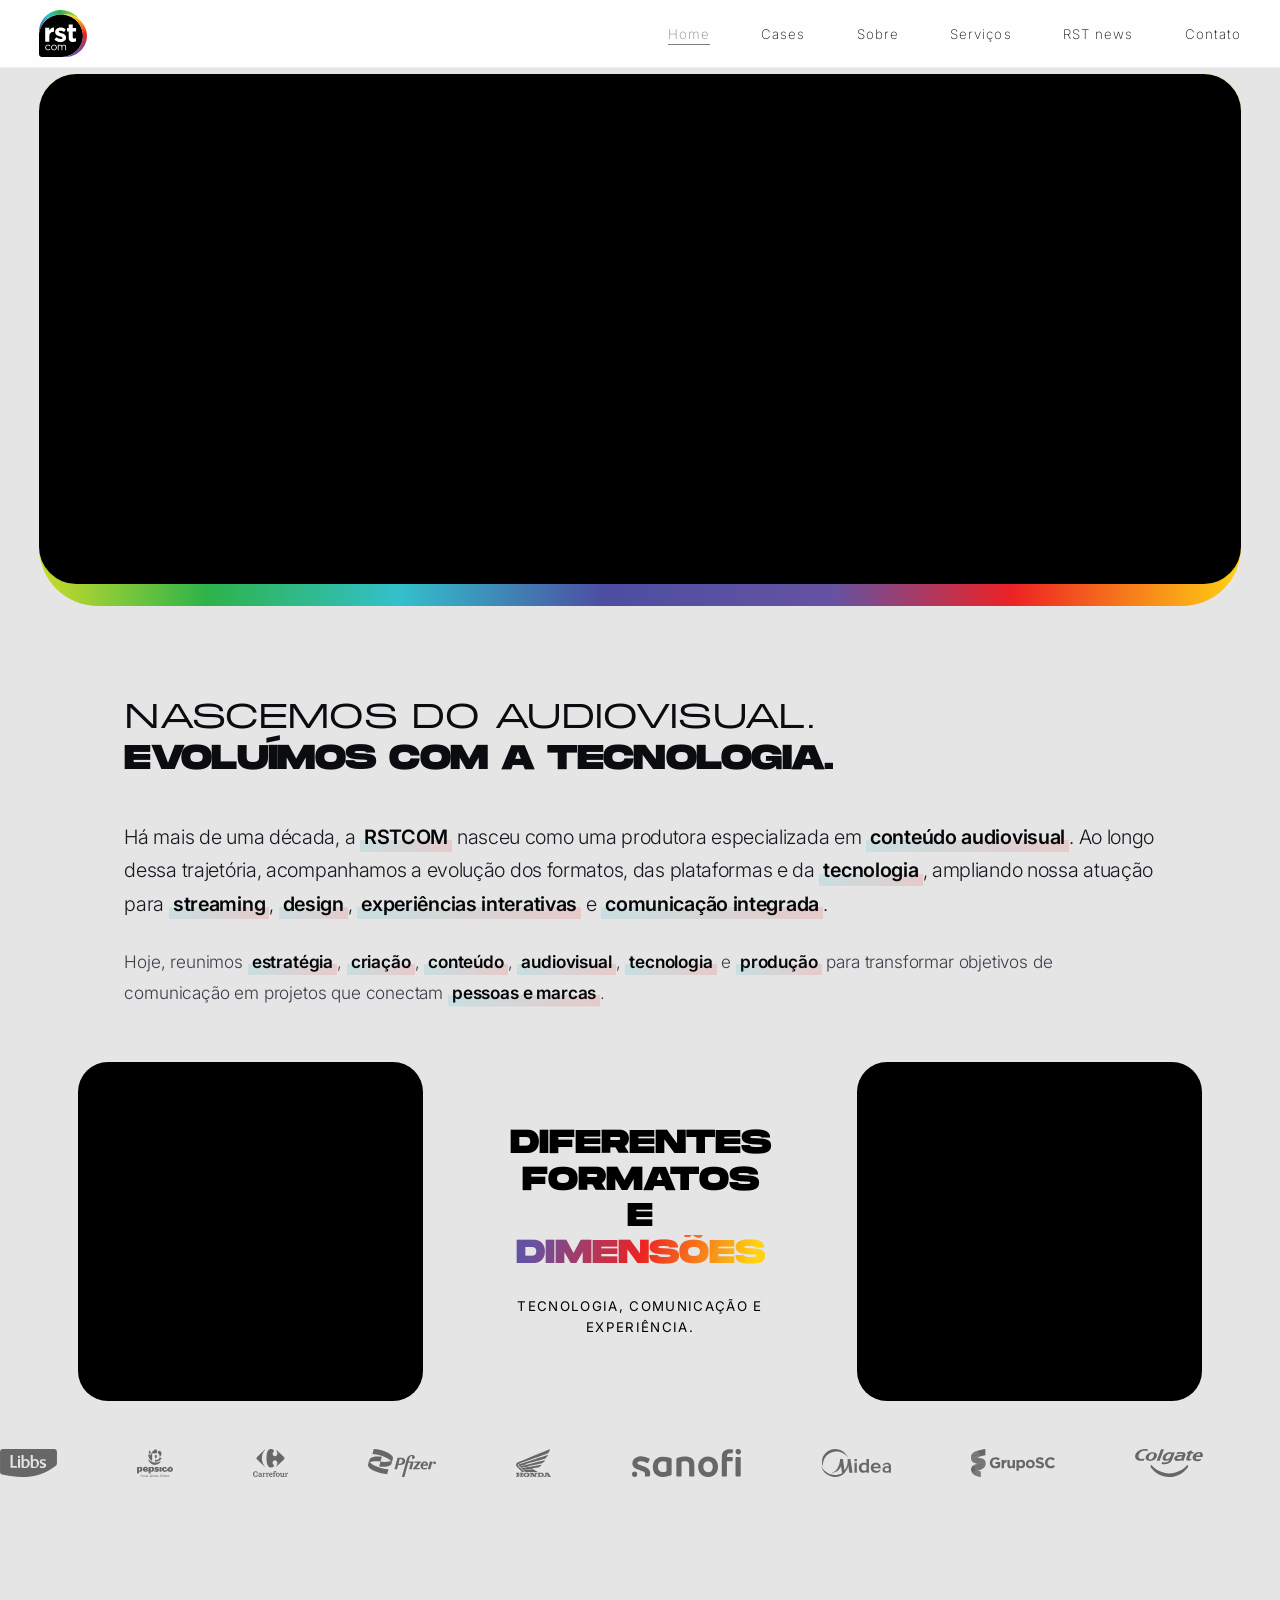
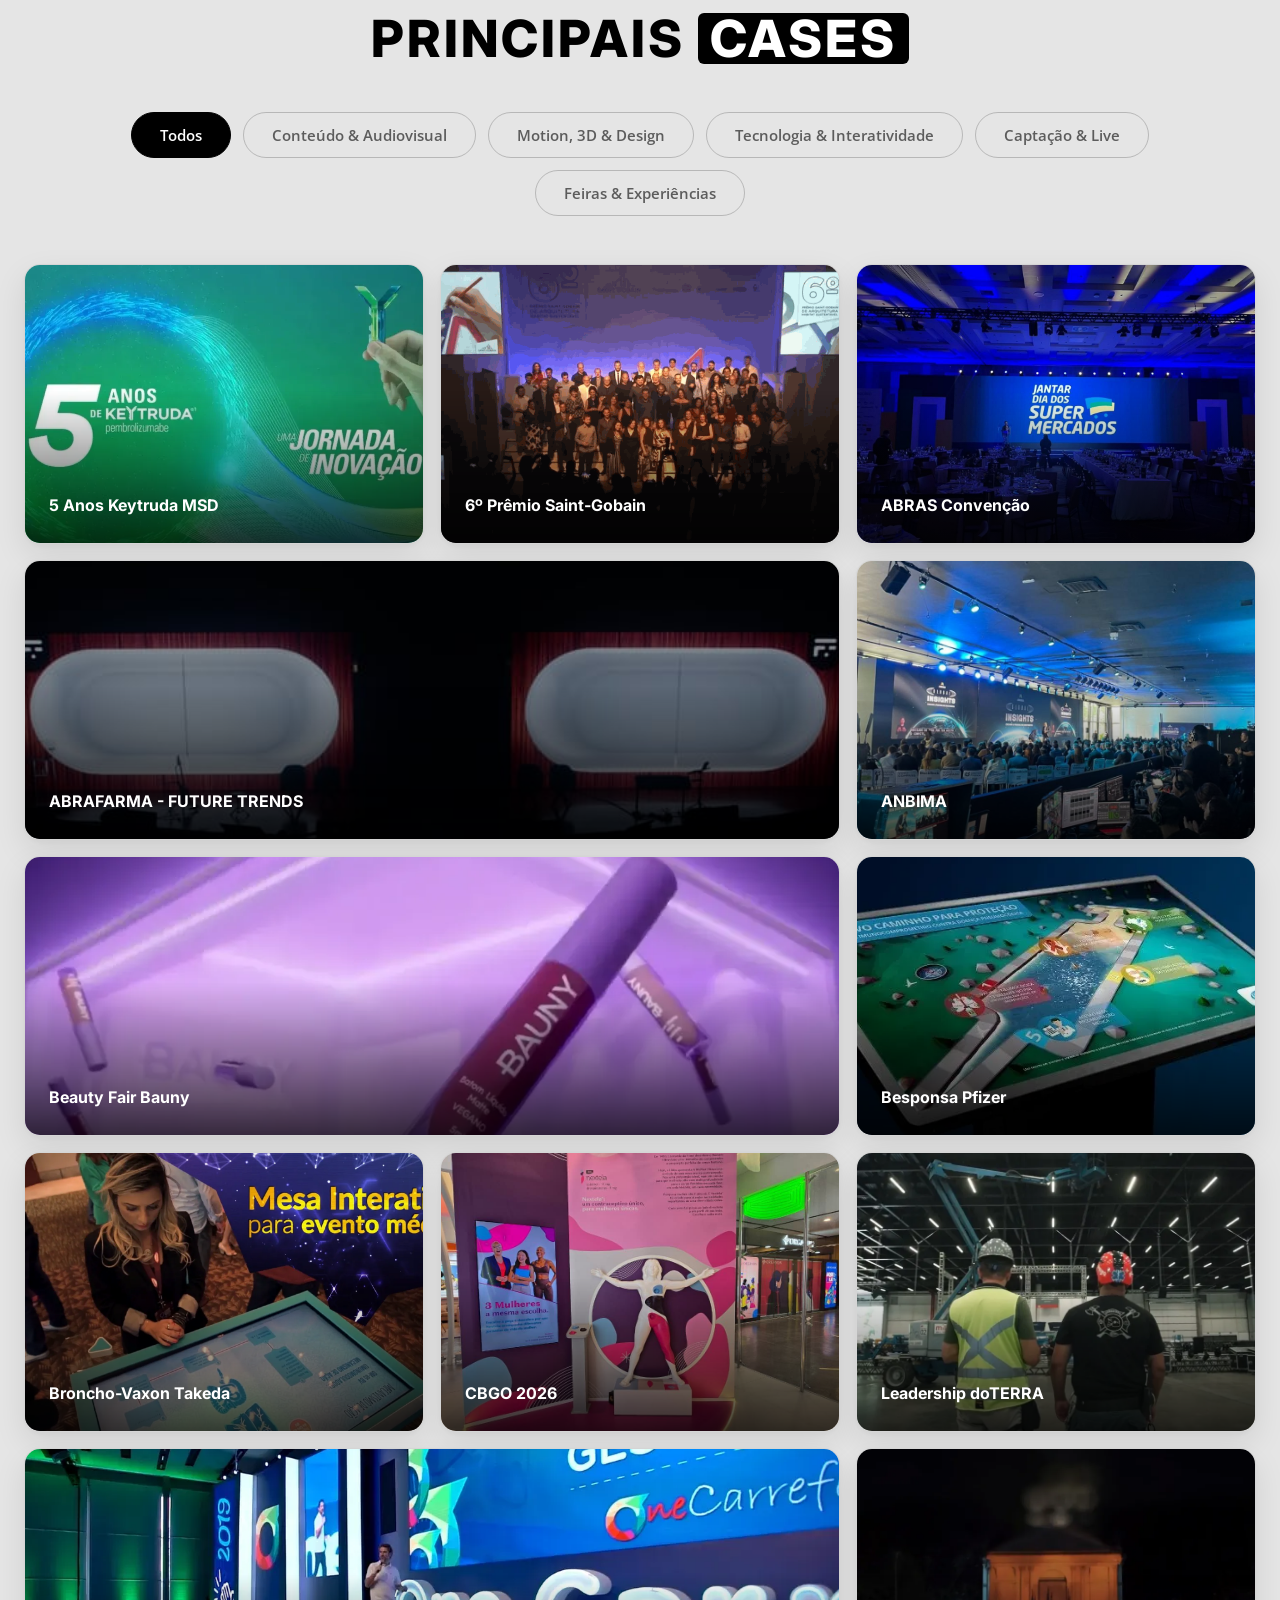
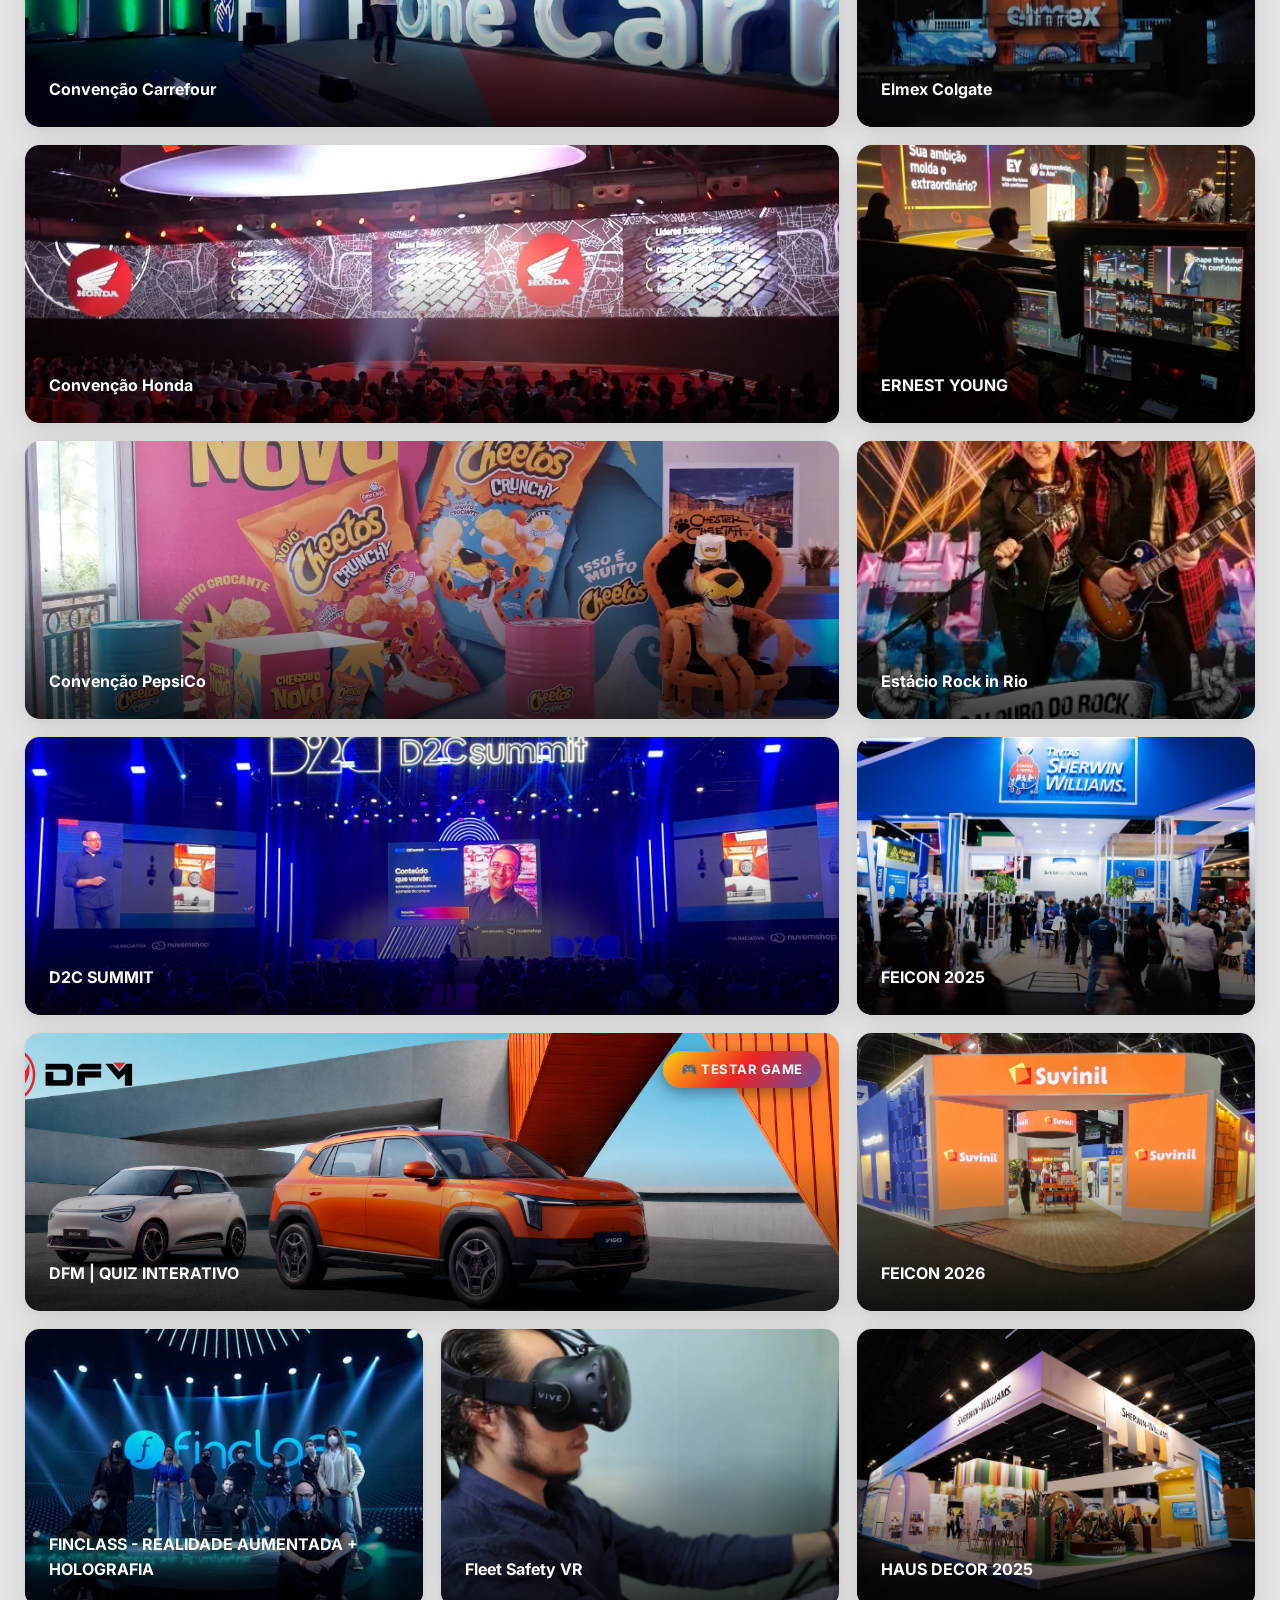
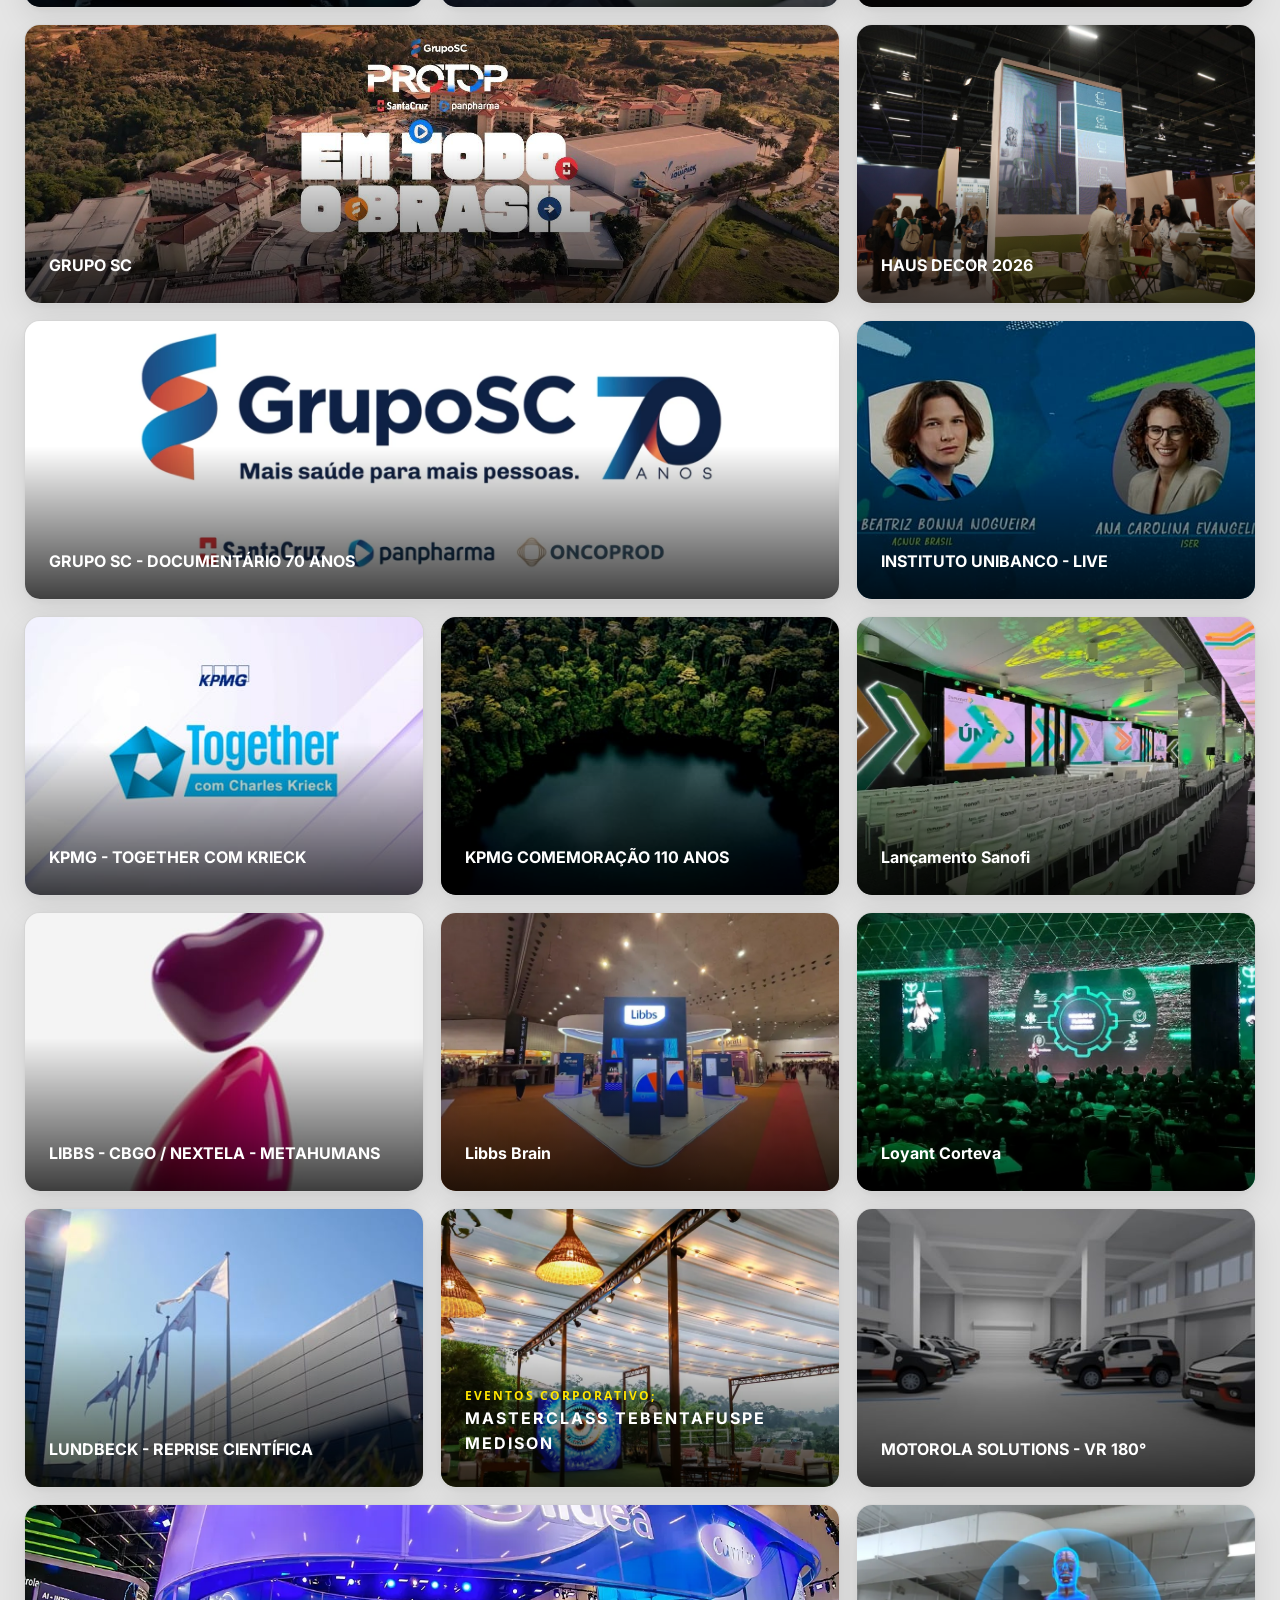
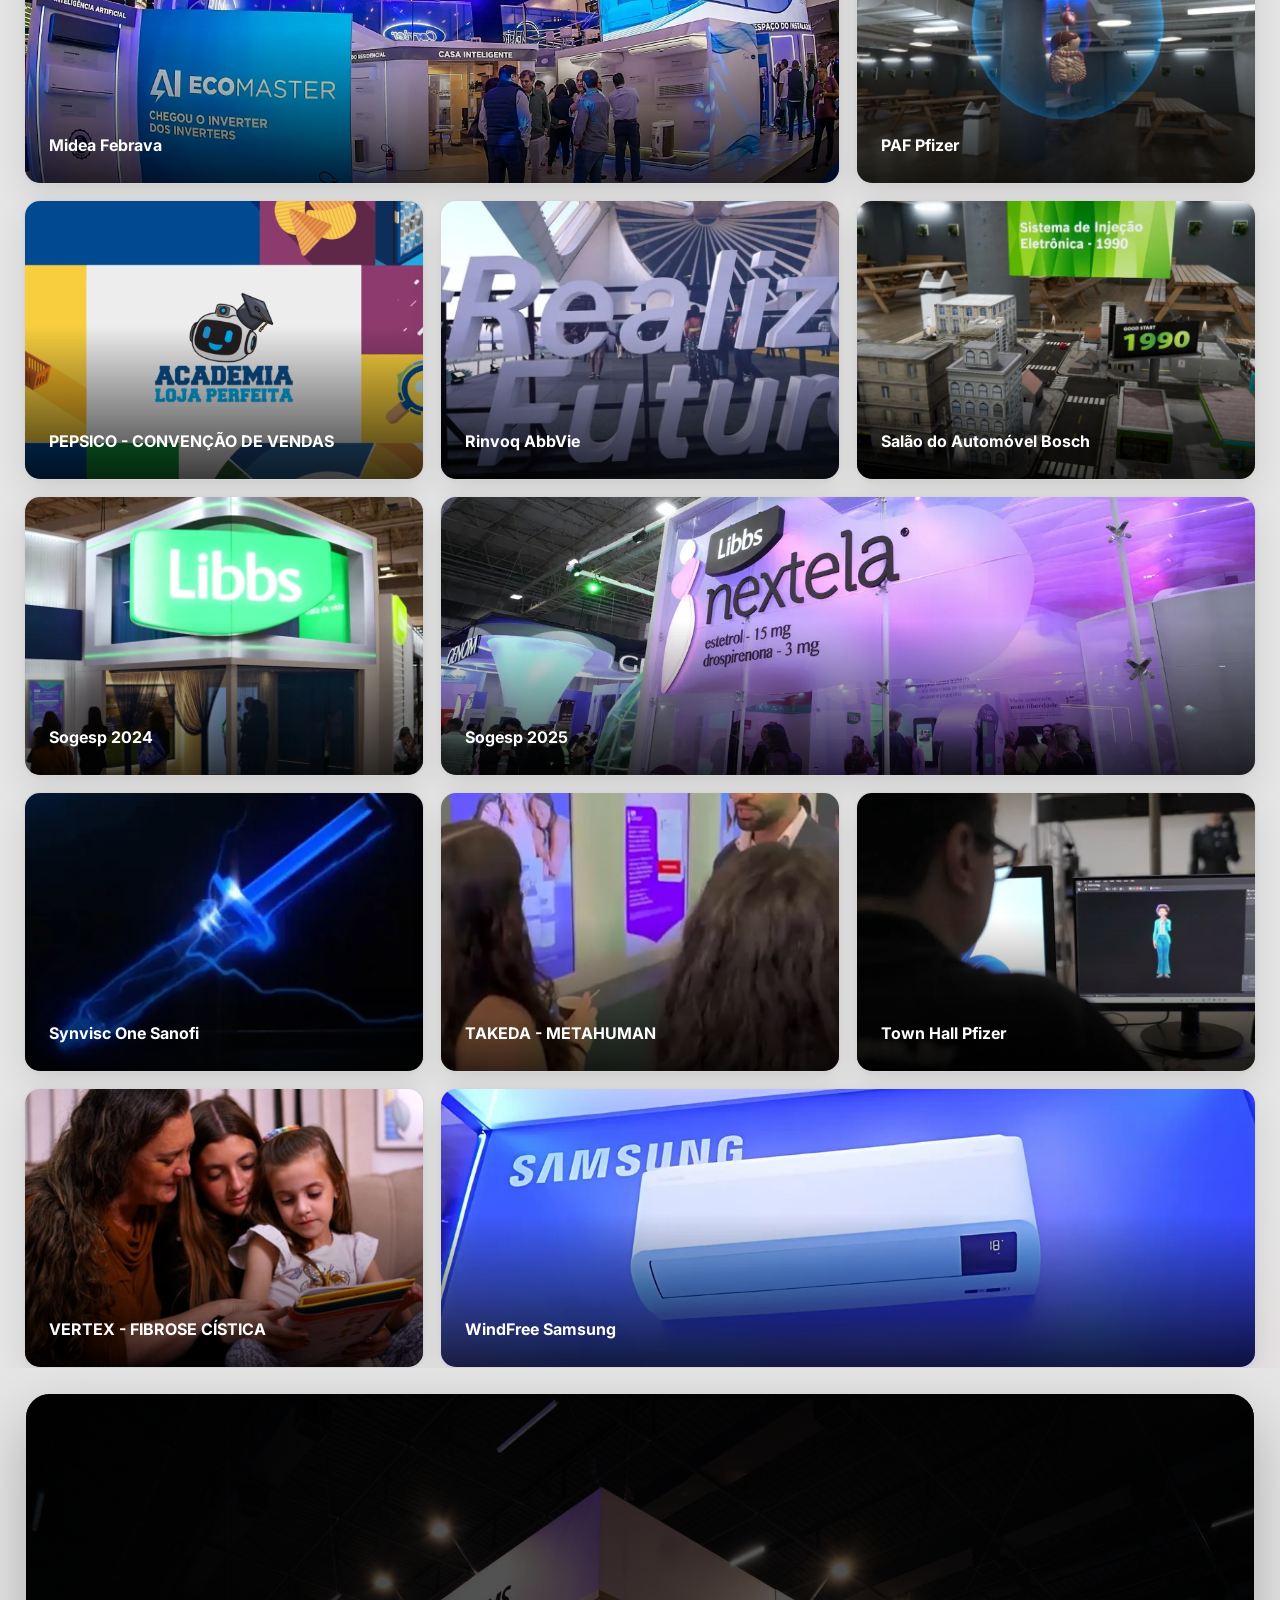
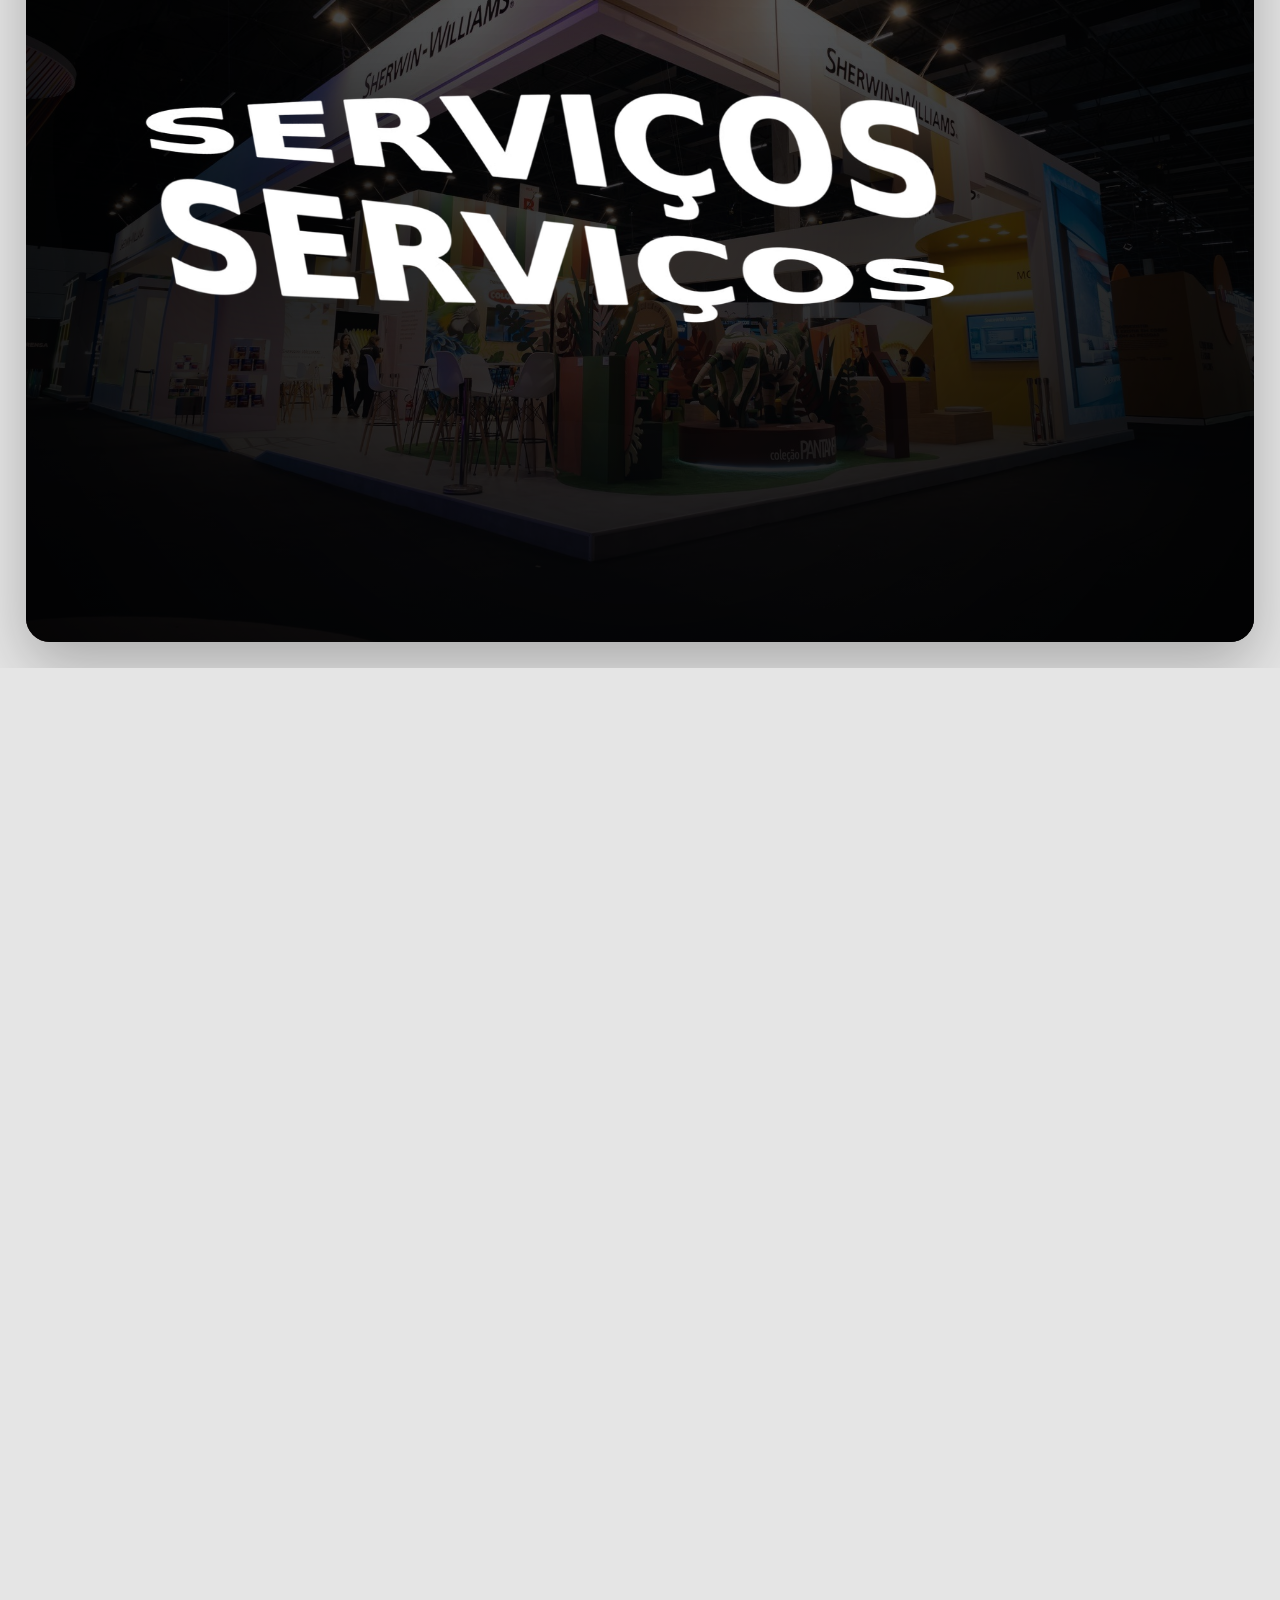
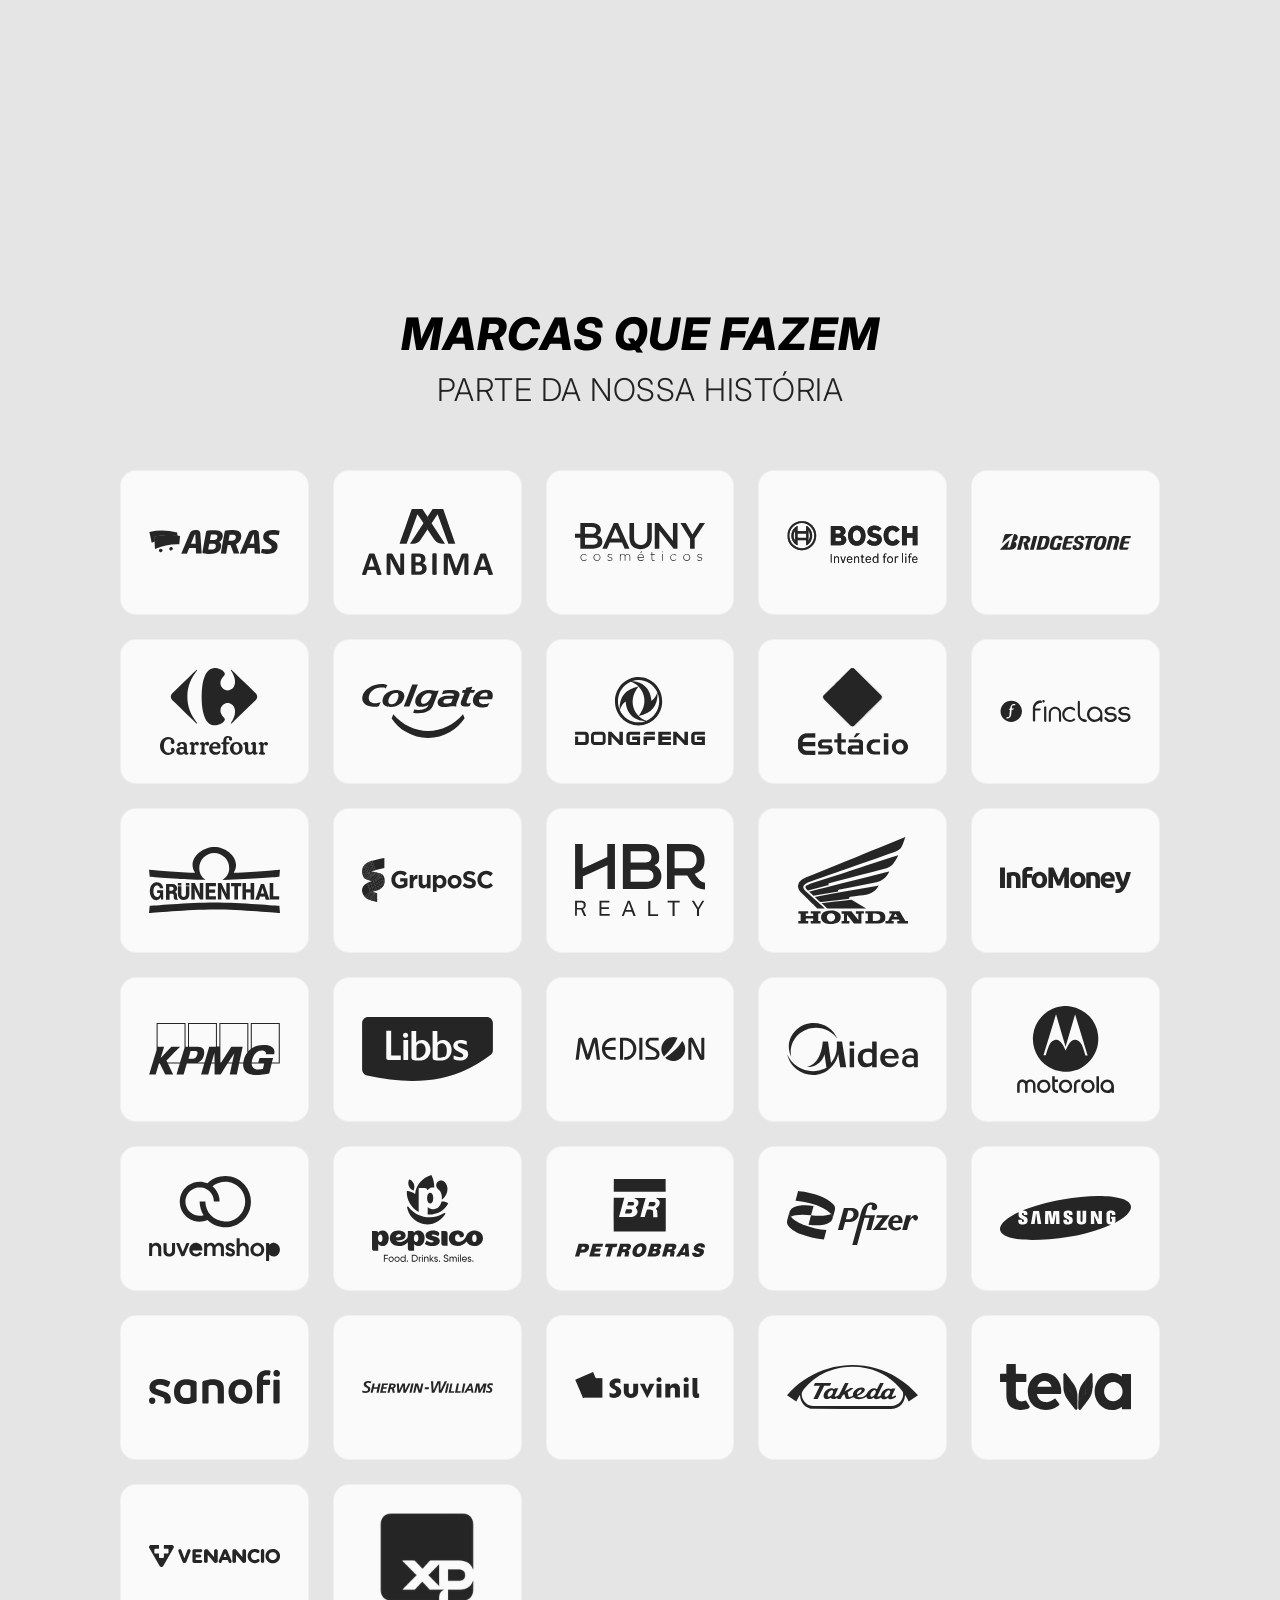
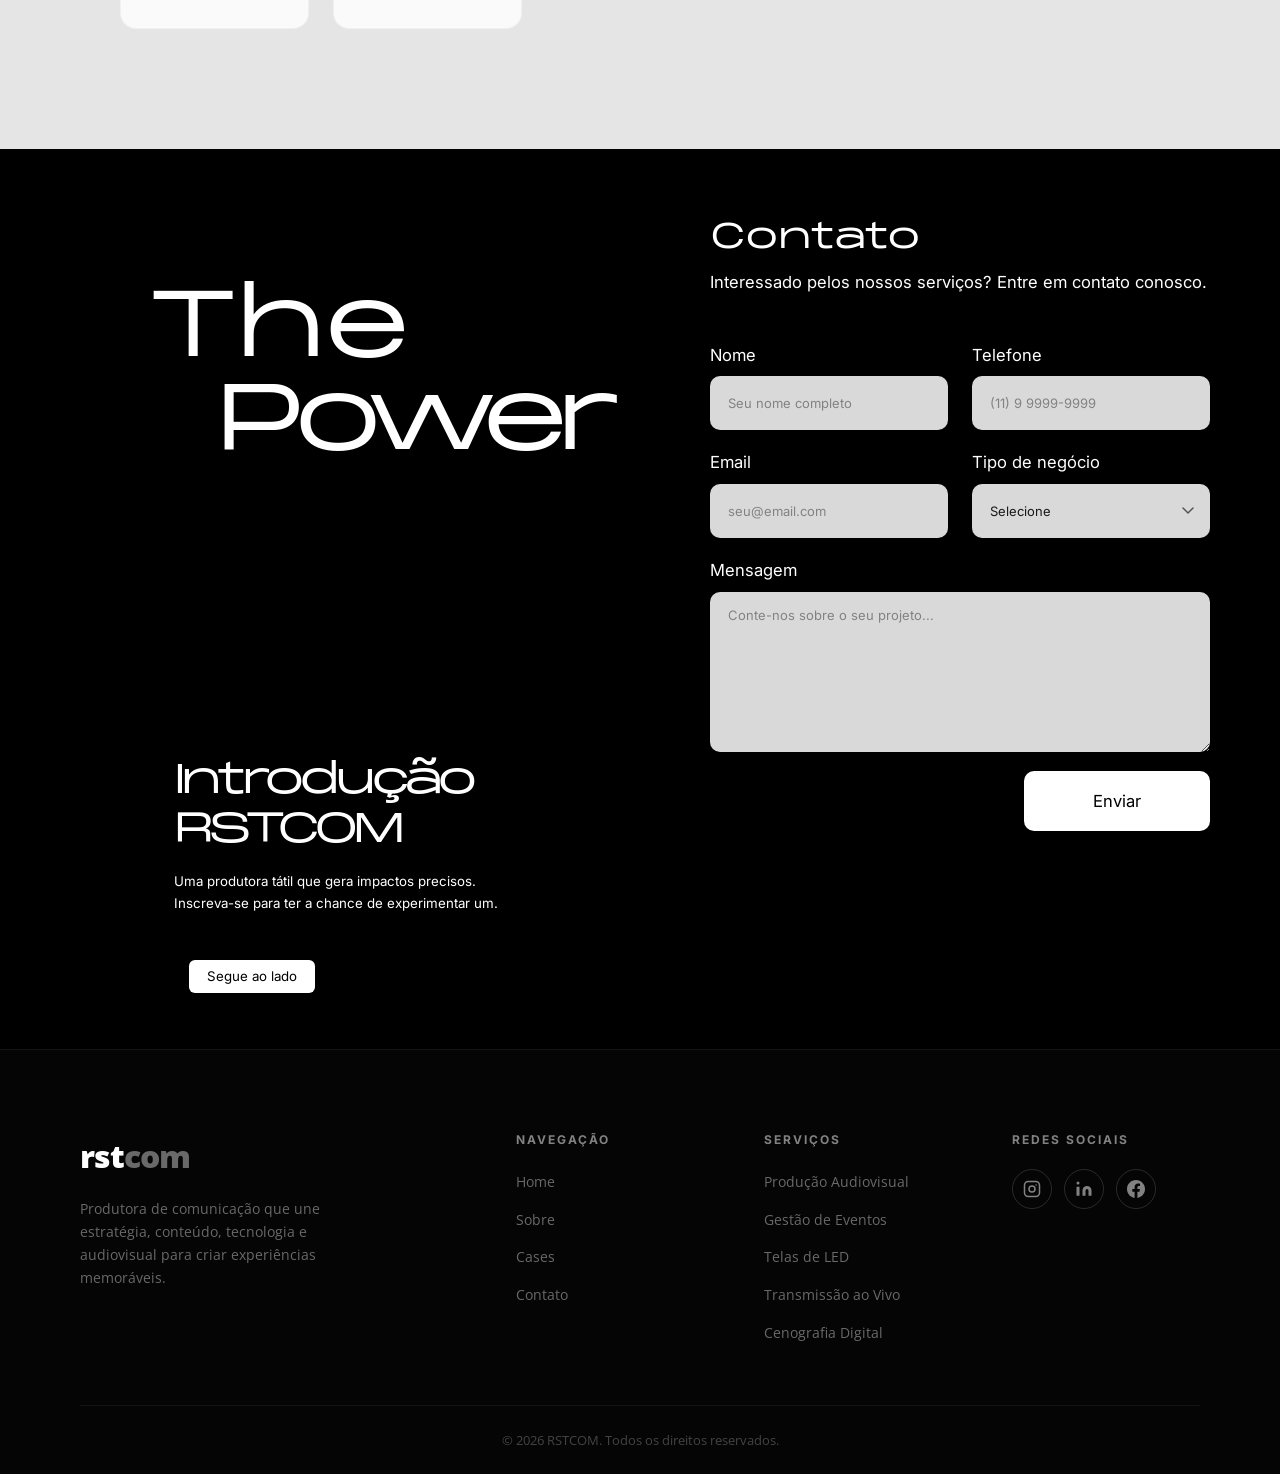
==== commit 93d6a457: "Adiciona tela de carregamento (preloader) com logo e sincronização de vídeos" ====
--- a/index.html
+++ b/index.html
@@ -87,6 +87,21 @@
 </head>
 
 <body>
+
+  <!-- ===================== SITE PRELOADER ===================== -->
+  <div class="site-preloader" id="sitePreloader">
+    <div class="preloader-content">
+      <img src="assets/logo rstcom colorida.svg" alt="RSTCOM" class="preloader-logo" />
+      <div class="preloader-bar-wrap">
+        <div class="preloader-bar" id="preloaderBar"></div>
+      </div>
+      <div class="preloader-status">
+        <span class="preloader-text">CARREGANDO EXPERIÊNCIA</span>
+        <span class="preloader-percent" id="preloaderPercent">0%</span>
+      </div>
+    </div>
+  </div>
+
 
   <!-- ===================== NAVIGATION ===================== -->
   <nav class="navbar" id="navbar">
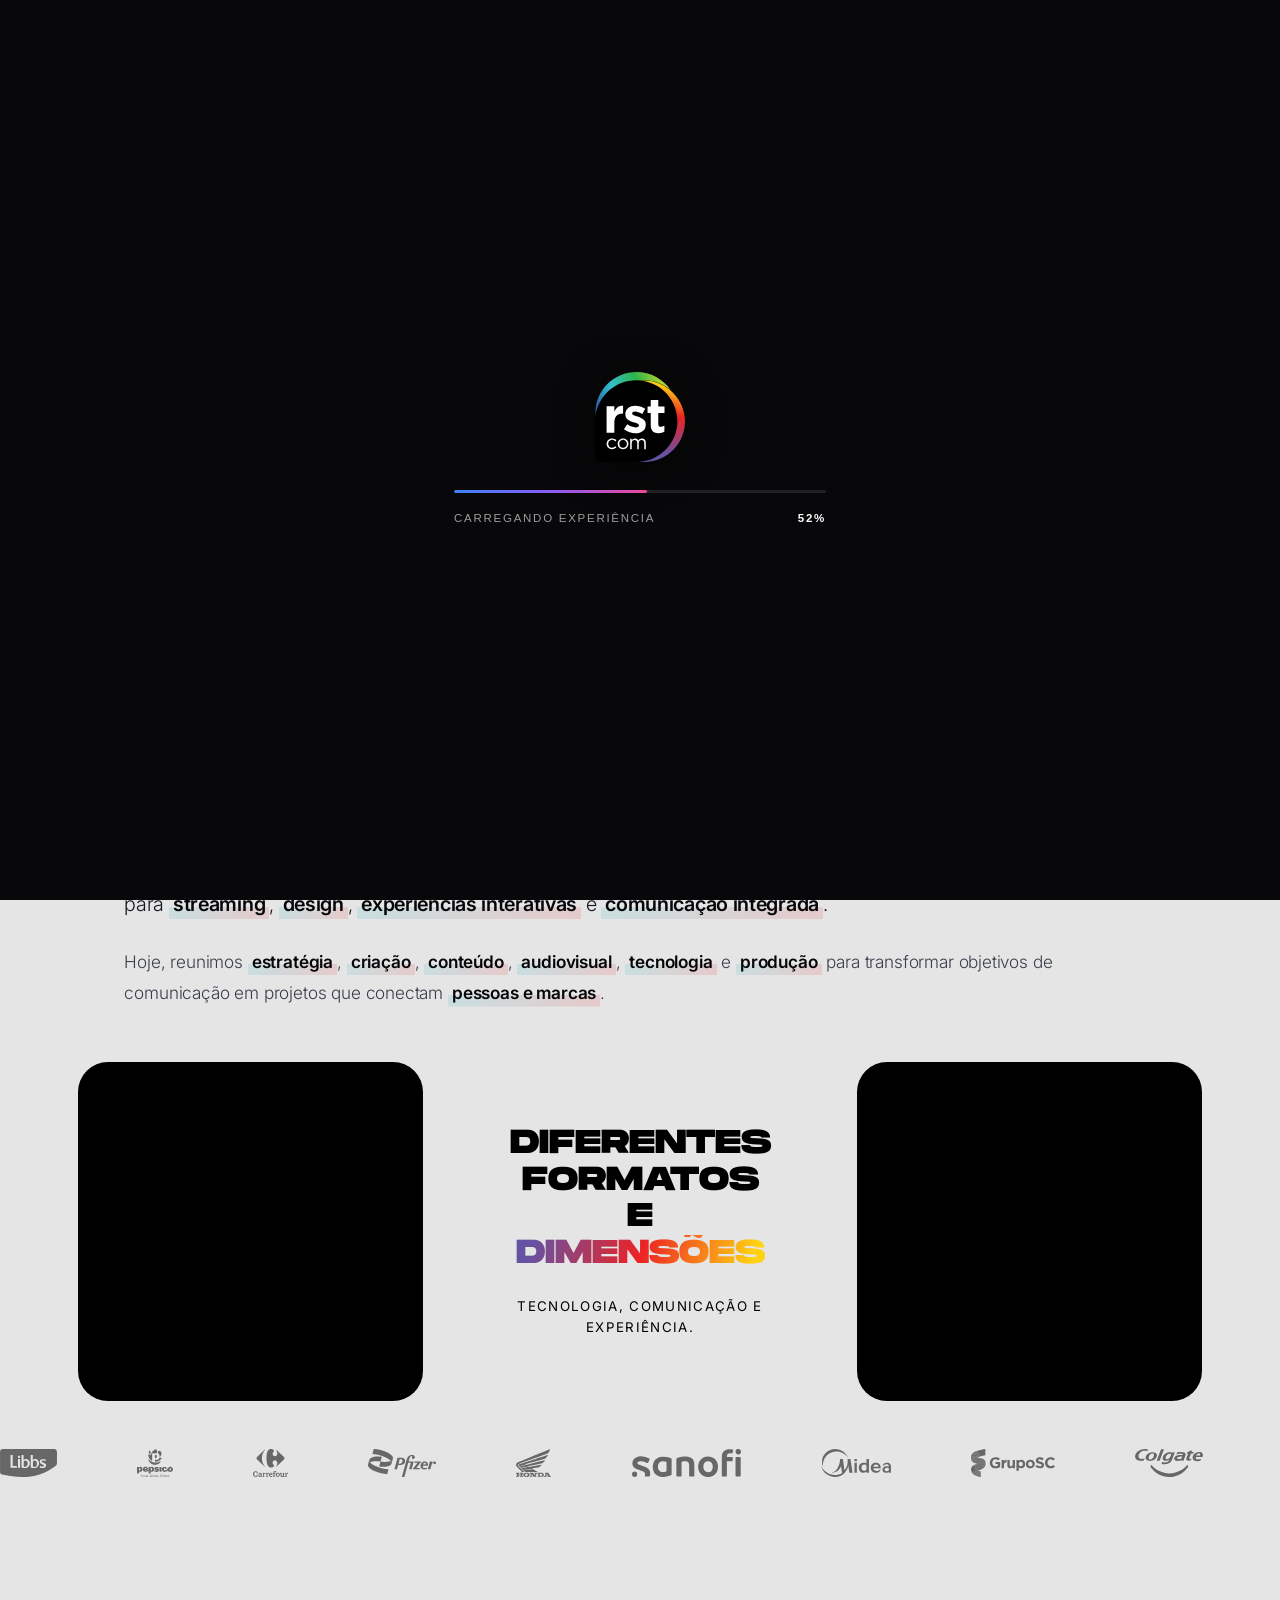
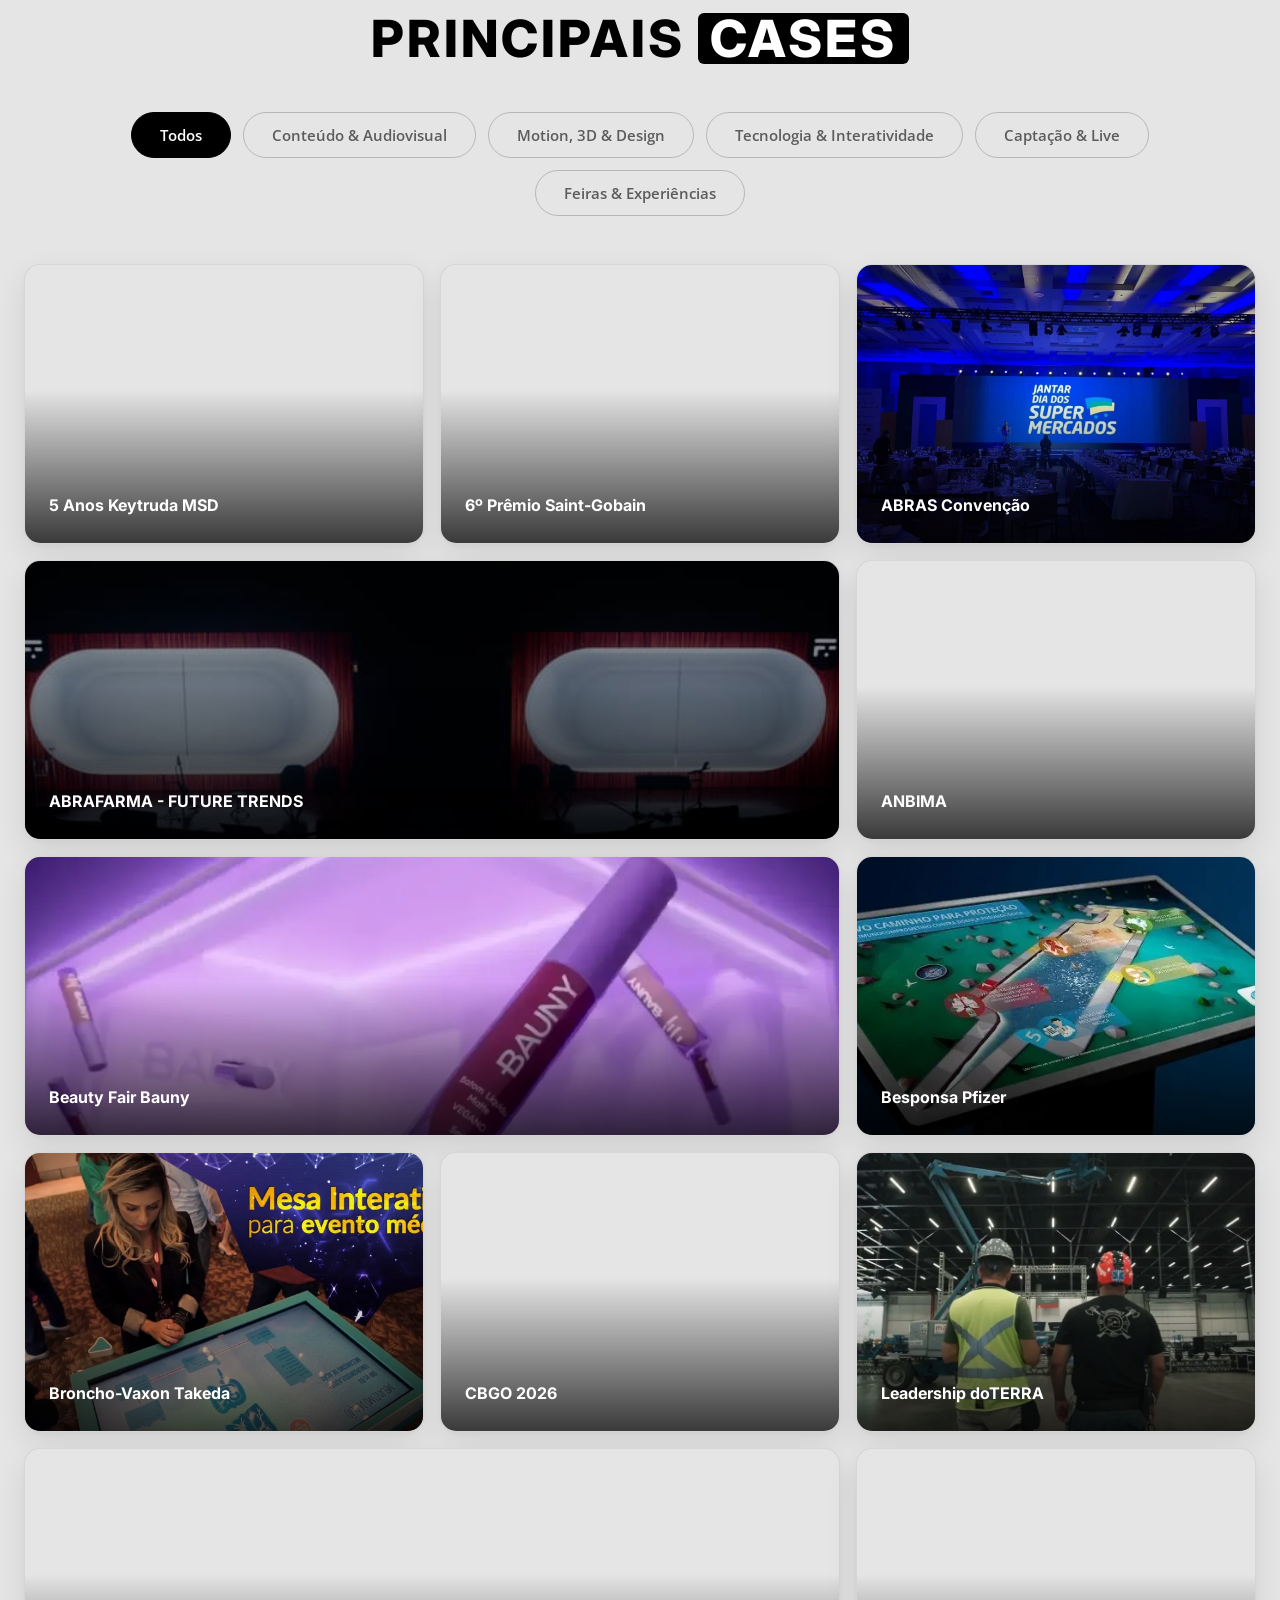
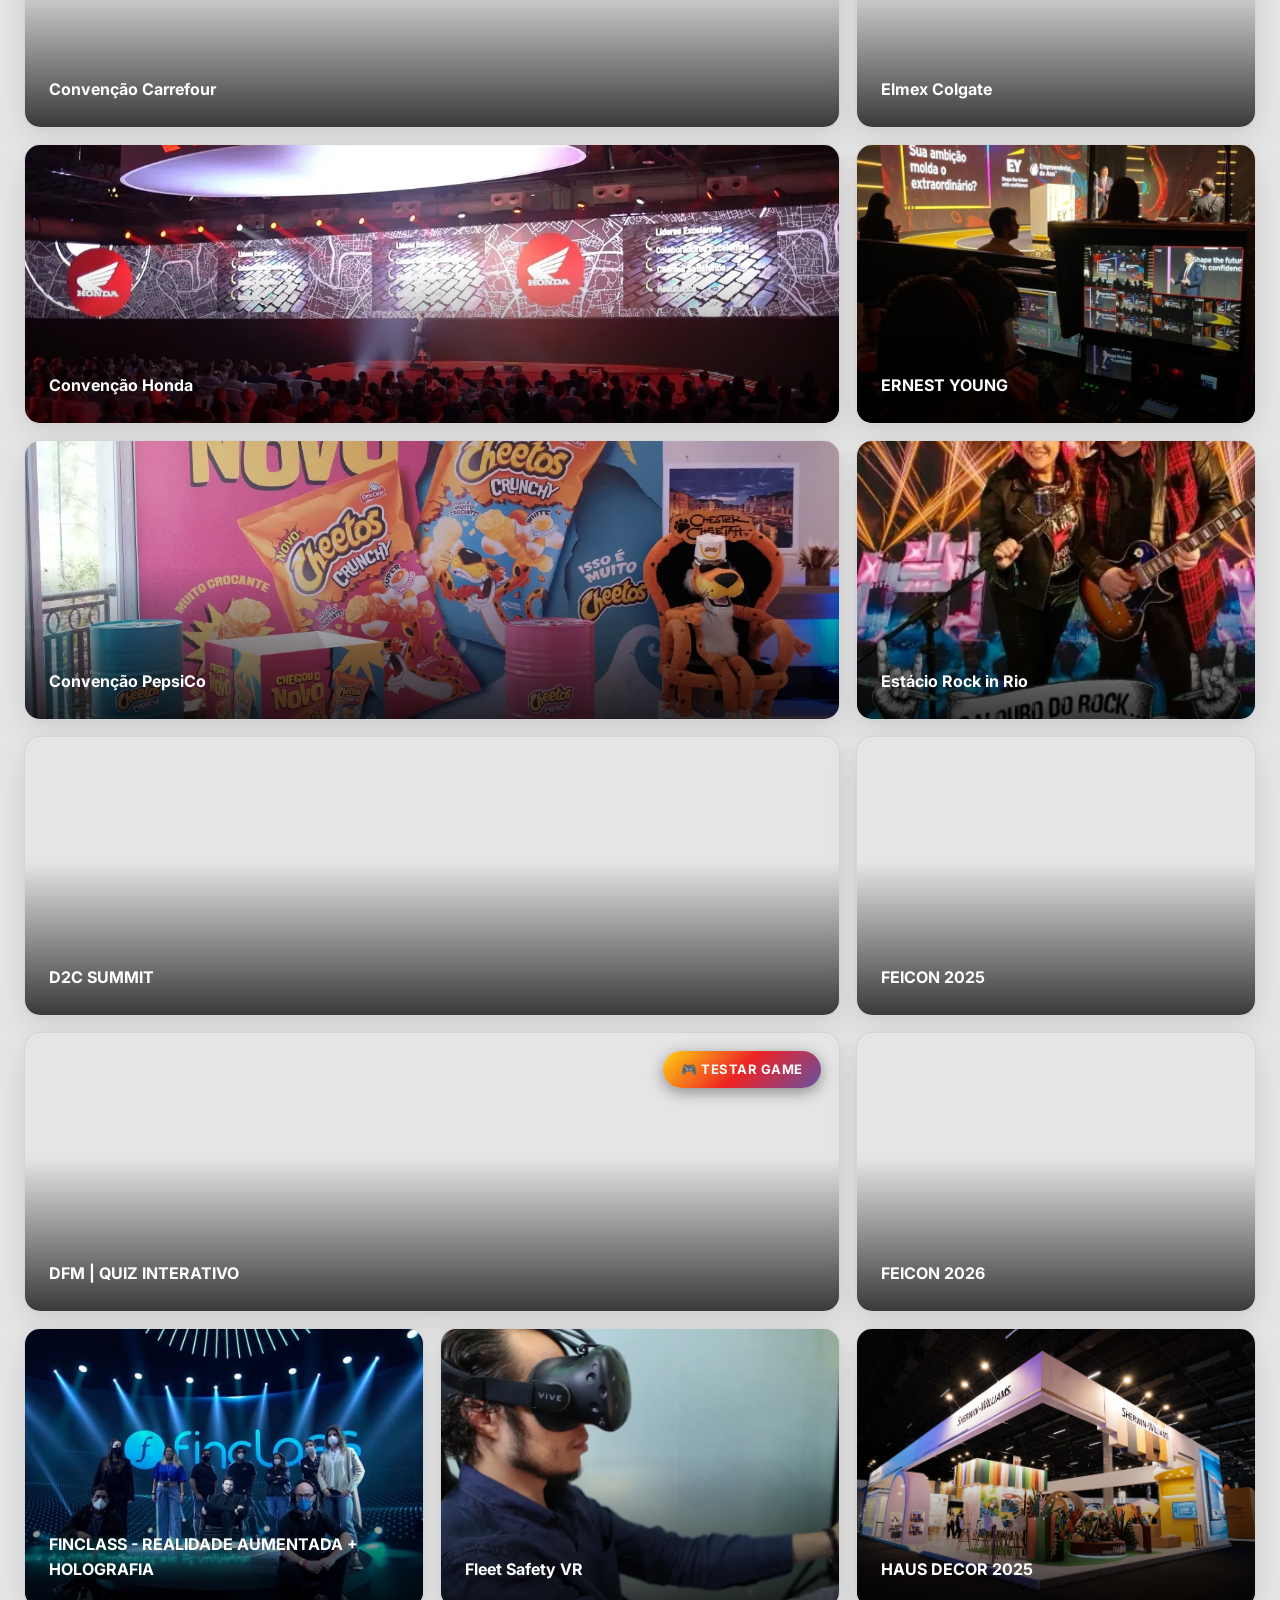
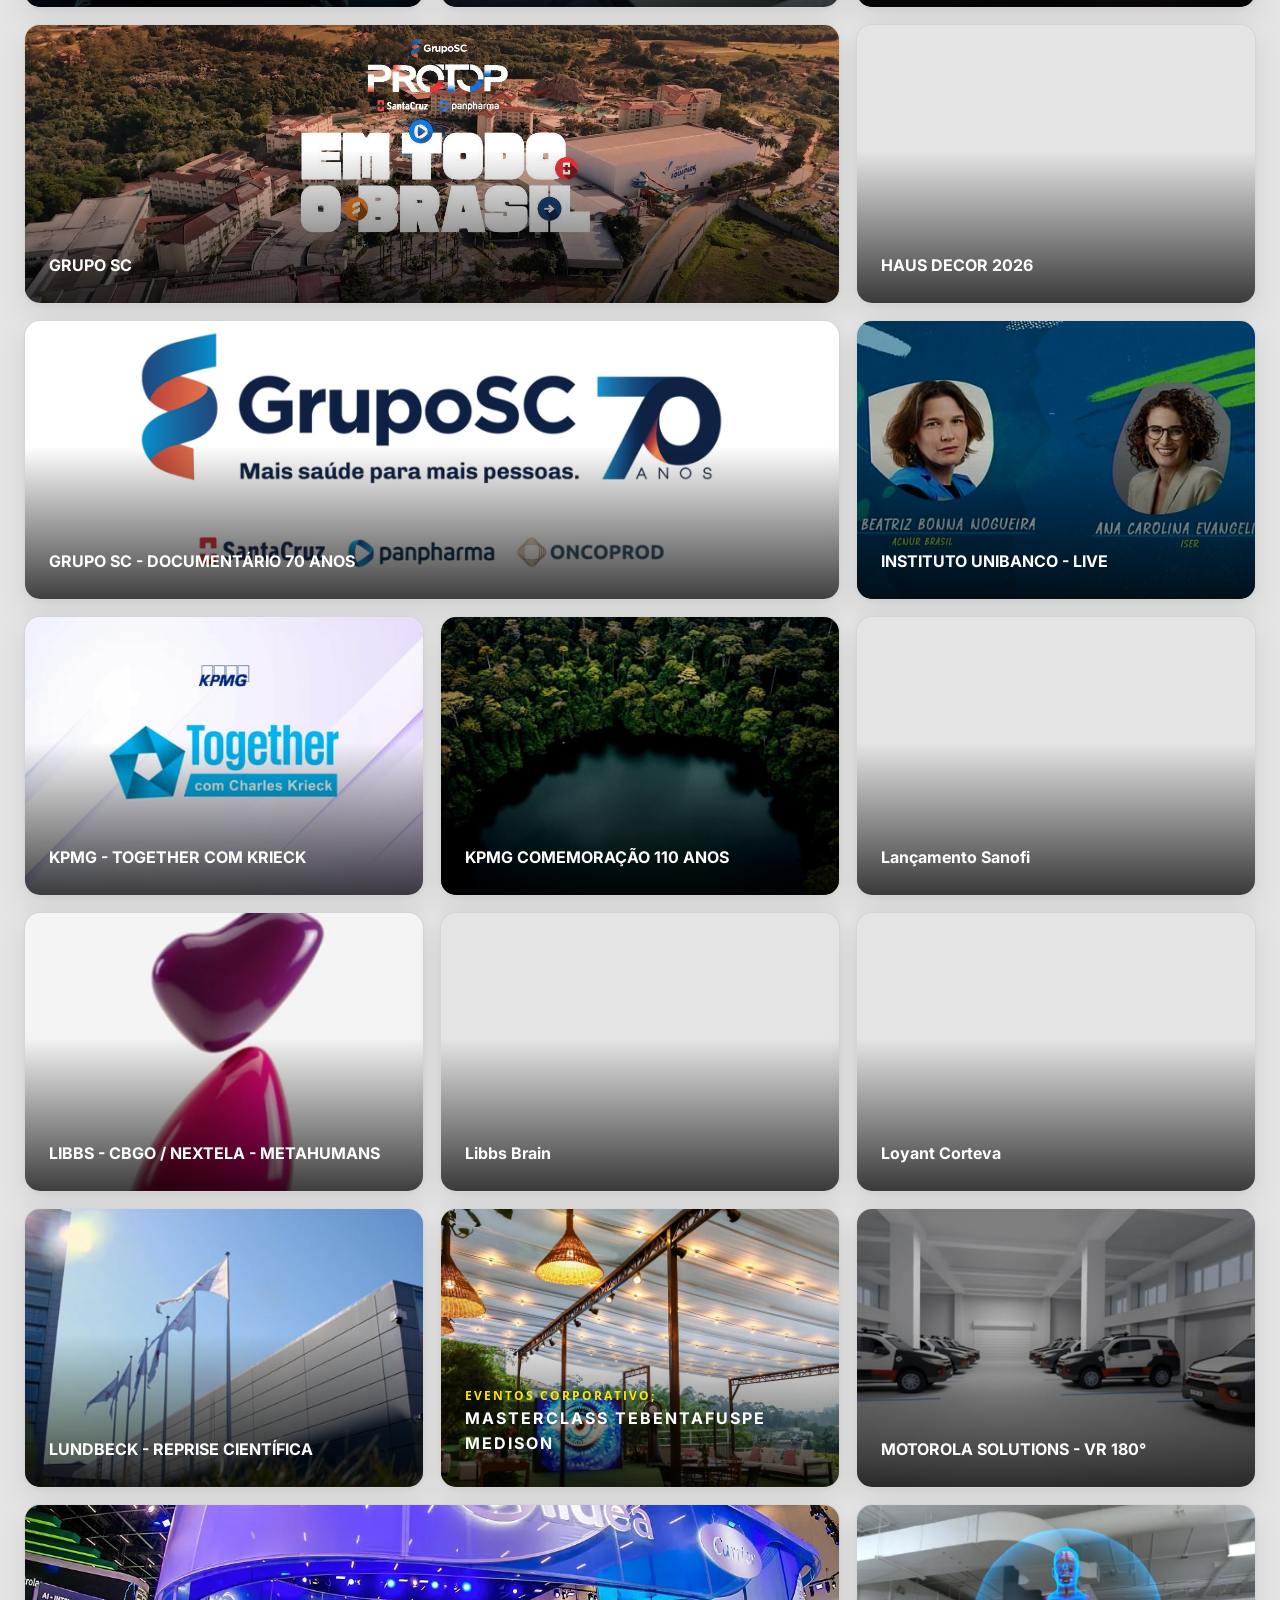
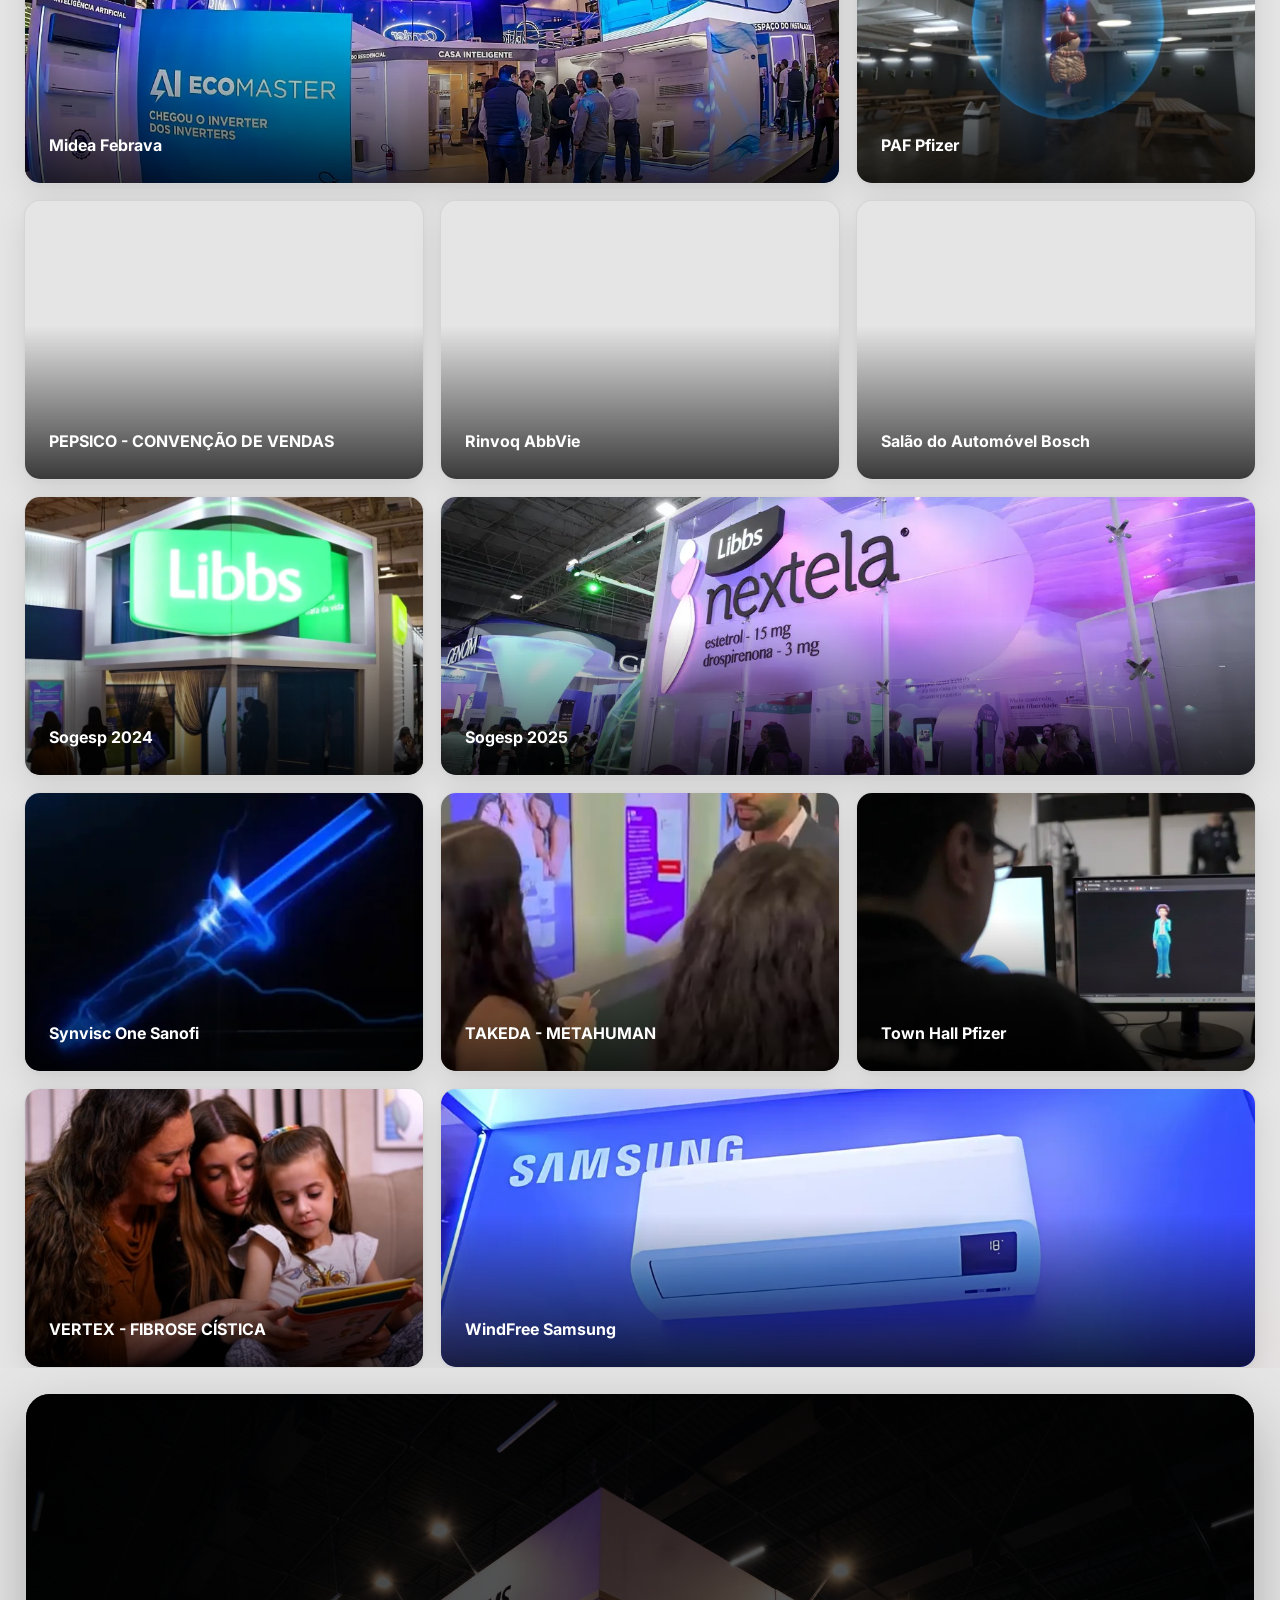
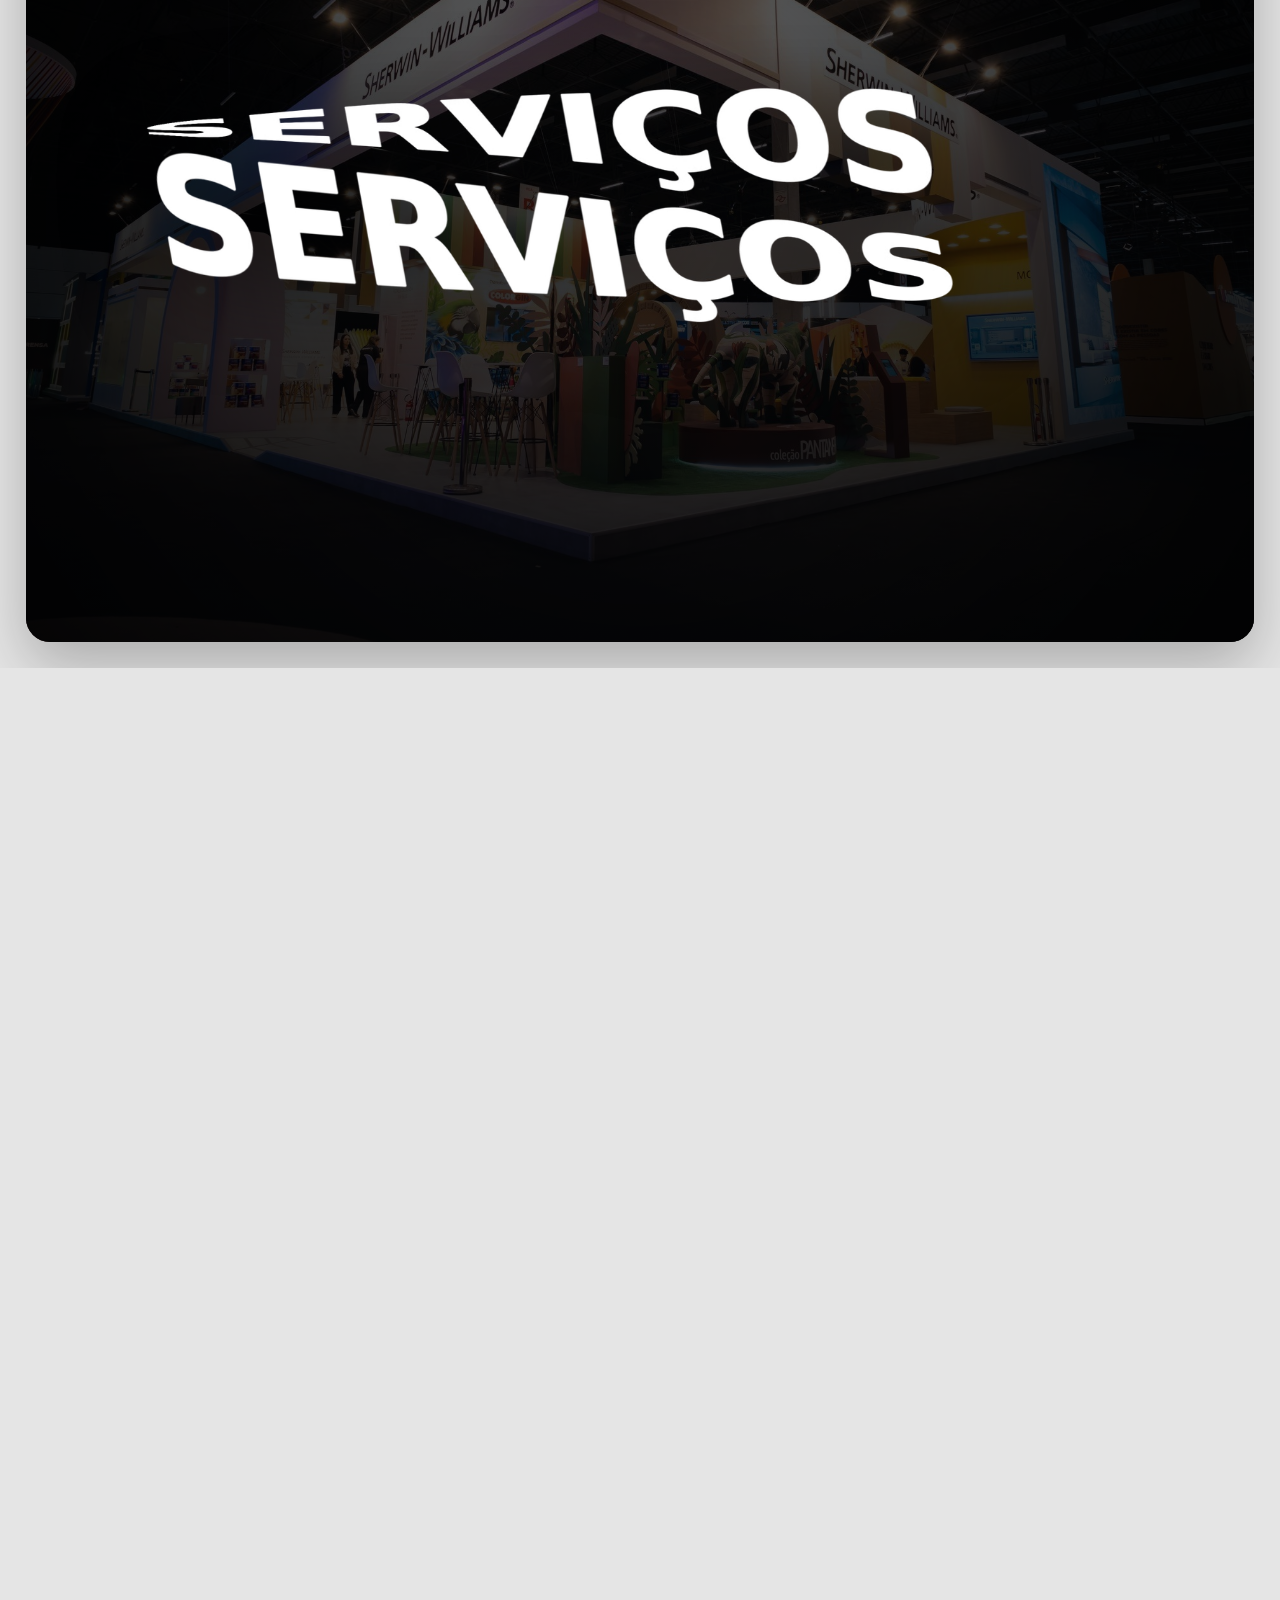
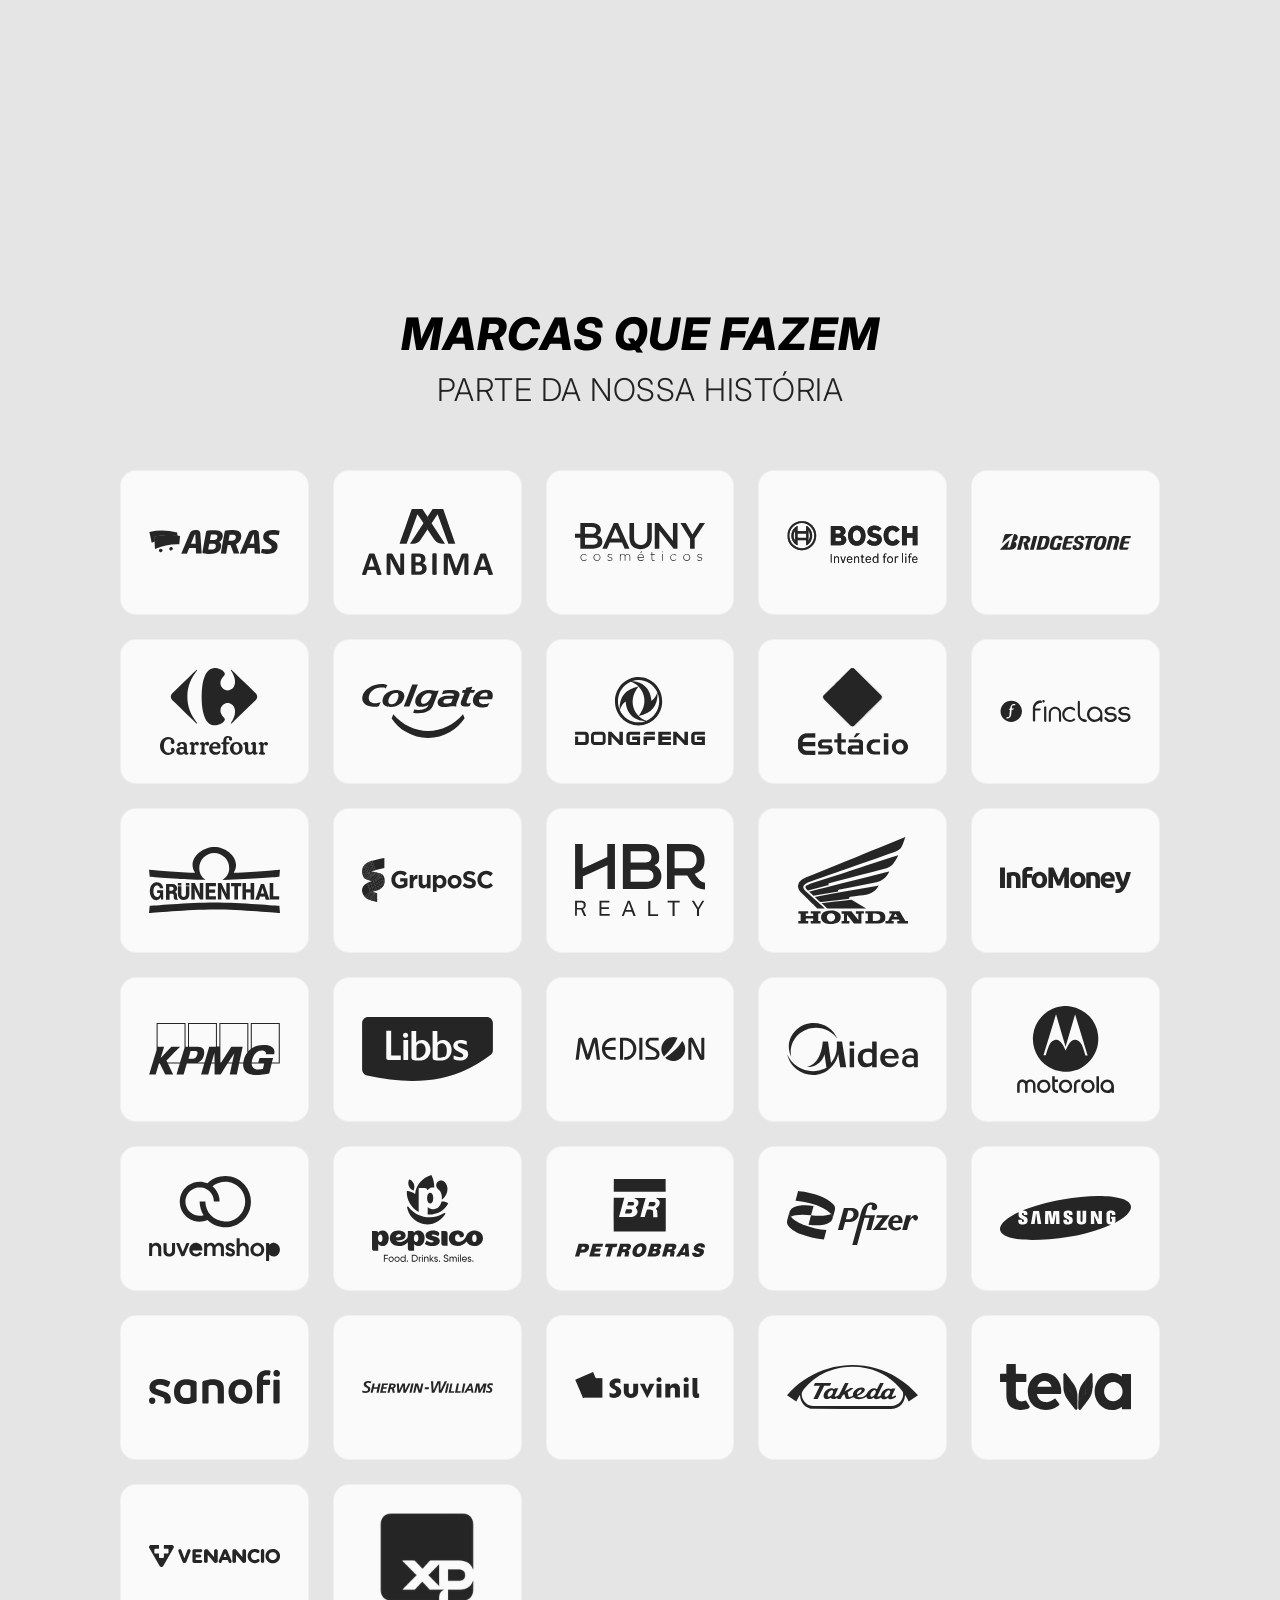
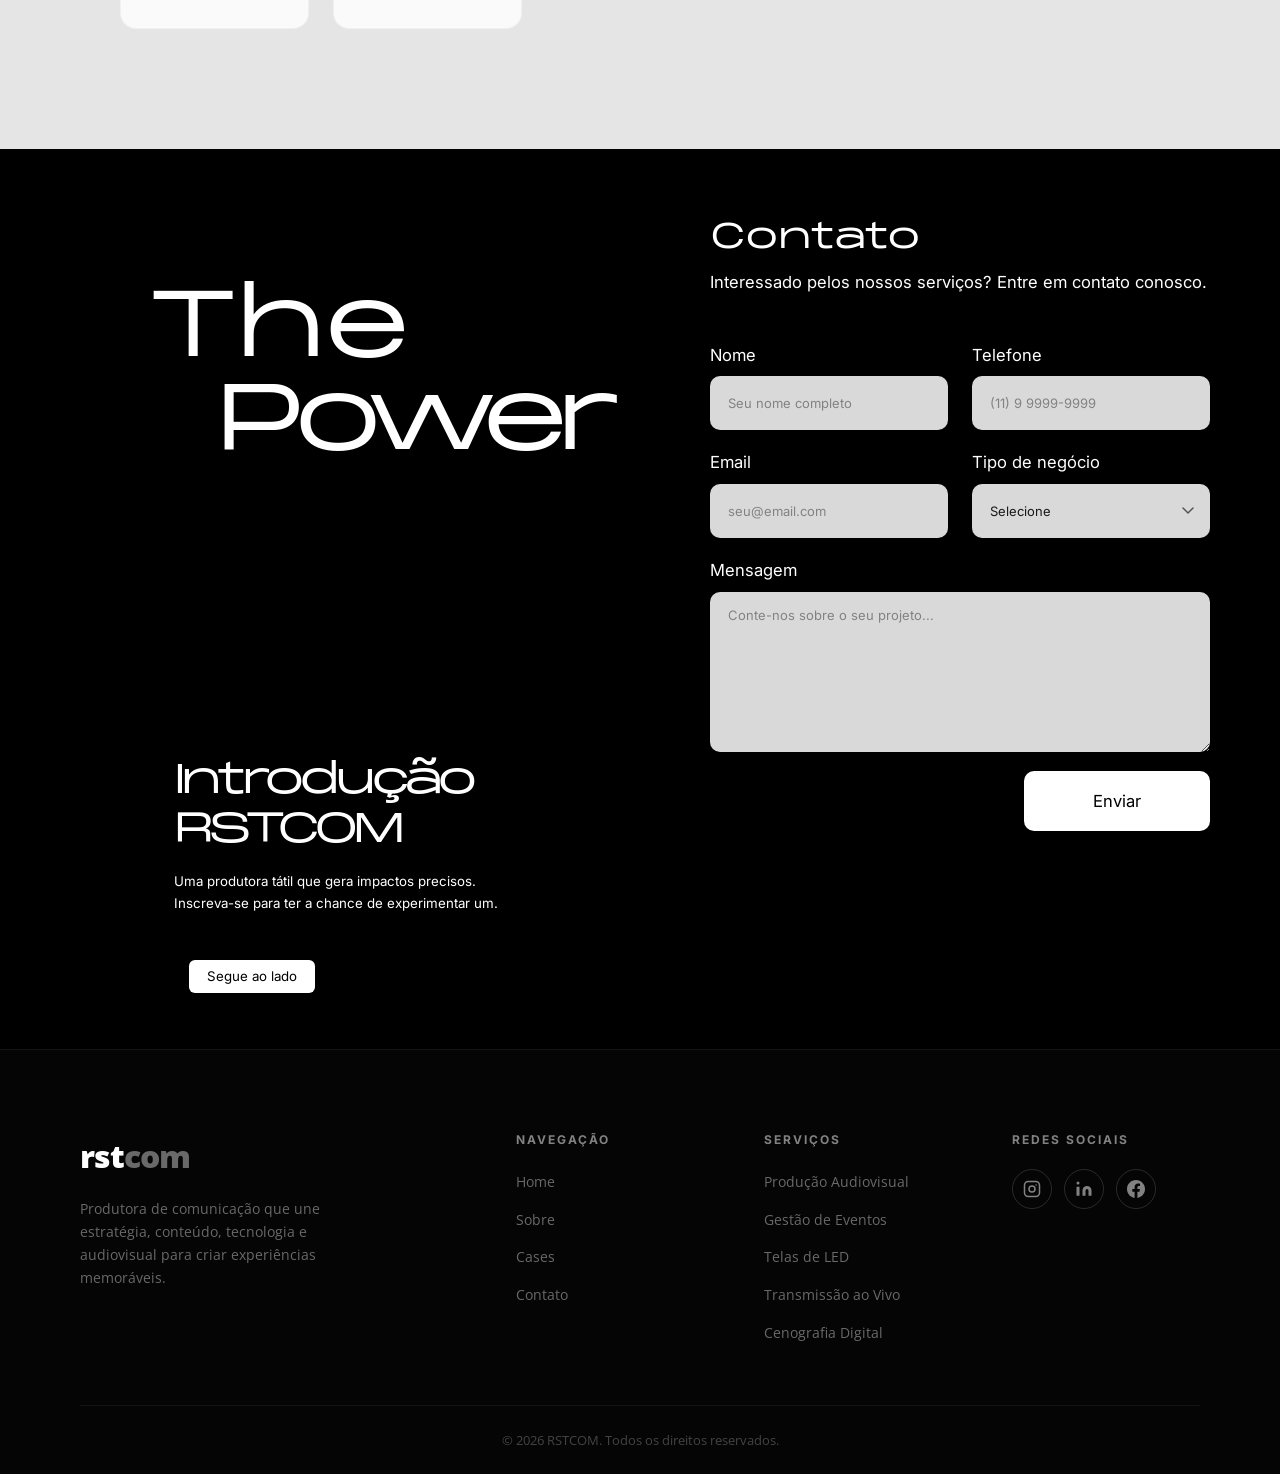
==== commit 1dd7e2d8: "Otimização de desempenho: lazy-loading, observer inteligente de vídeos, estrita regra de áudio e red" ====
--- a/index.html
+++ b/index.html
@@ -32,10 +32,6 @@
   <link rel="preconnect" href="https://vod-progressive.akamaized.net" crossorigin />
   <link rel="preload" as="document"
     href="https://player.vimeo.com/video/1209533407?badge=0&amp;autopause=0&amp;player_id=0&amp;app_id=58479&amp;background=1&amp;autoplay=1&amp;loop=1&amp;muted=1&amp;quality=1080p" />
-  <link rel="preload" as="document"
-    href="https://player.vimeo.com/video/1204618851?badge=0&amp;autopause=0&amp;player_id=0&amp;app_id=58479&amp;background=1&amp;autoplay=1&amp;loop=1&amp;muted=1" />
-  <link rel="preload" as="document"
-    href="https://player.vimeo.com/video/1204618045?badge=0&amp;autopause=0&amp;player_id=0&amp;app_id=58479&amp;background=1&amp;autoplay=1&amp;loop=1&amp;muted=1" />
   <link rel="dns-prefetch" href="https://player.vimeo.com" />
   <link rel="dns-prefetch" href="https://f.vimeocdn.com" />
   <link rel="dns-prefetch" href="https://vod-progressive.akamaized.net" />
@@ -207,47 +203,37 @@
   <div class="clients-strip-standalone">
     <div class="hero-clients">
       <div class="clients-track">
-        <div class="client-logo"><img src="assets/HOME/LOGO CLIENTES SEPARADAS(MOVIMENTO)/logo libbs.svg" alt="Libbs">
-        </div>
-        <div class="client-logo"><img src="assets/HOME/LOGO CLIENTES SEPARADAS(MOVIMENTO)/logo pepsico.svg"
-            alt="PepsiCo"></div>
-        <div class="client-logo"><img src="assets/HOME/LOGO CLIENTES SEPARADAS(MOVIMENTO)/logo carrefour.svg"
-            alt="Carrefour"></div>
-        <div class="client-logo"><img src="assets/HOME/LOGO CLIENTES SEPARADAS(MOVIMENTO)/logo pfizer.svg" alt="Pfizer">
-        </div>
-        <div class="client-logo"><img src="assets/HOME/LOGO CLIENTES SEPARADAS(MOVIMENTO)/logo honda.svg" alt="Honda">
-        </div>
-        <div class="client-logo"><img src="assets/HOME/LOGO CLIENTES SEPARADAS(MOVIMENTO)/logo branca sanofi 1.svg"
-            alt="Sanofi"></div>
-        <div class="client-logo"><img src="assets/HOME/LOGO CLIENTES SEPARADAS(MOVIMENTO)/logo midea.svg" alt="Midea">
-        </div>
-        <div class="client-logo"><img src="assets/HOME/LOGO CLIENTES SEPARADAS(MOVIMENTO)/logo grupo sc.svg"
-            alt="Grupo SC"></div>
-        <div class="client-logo"><img src="assets/HOME/LOGO CLIENTES SEPARADAS(MOVIMENTO)/logo colgate.svg"
-            alt="Colgate"></div>
-        <div class="client-logo"><img src="assets/HOME/LOGO CLIENTES SEPARADAS(MOVIMENTO)/logo kpmg.svg" alt="KPMG">
+        <div class="client-logo"><img src="assets/HOME/LOGO CLIENTES SEPARADAS(MOVIMENTO)/logo libbs.svg" alt="Libbs" loading="lazy" decoding="async" />
+        </div>
+        <div class="client-logo"><img src="assets/HOME/LOGO CLIENTES SEPARADAS(MOVIMENTO)/logo pepsico.svg" alt="PepsiCo" loading="lazy" decoding="async" /></div>
+        <div class="client-logo"><img src="assets/HOME/LOGO CLIENTES SEPARADAS(MOVIMENTO)/logo carrefour.svg" alt="Carrefour" loading="lazy" decoding="async" /></div>
+        <div class="client-logo"><img src="assets/HOME/LOGO CLIENTES SEPARADAS(MOVIMENTO)/logo pfizer.svg" alt="Pfizer" loading="lazy" decoding="async" />
+        </div>
+        <div class="client-logo"><img src="assets/HOME/LOGO CLIENTES SEPARADAS(MOVIMENTO)/logo honda.svg" alt="Honda" loading="lazy" decoding="async" />
+        </div>
+        <div class="client-logo"><img src="assets/HOME/LOGO CLIENTES SEPARADAS(MOVIMENTO)/logo branca sanofi 1.svg" alt="Sanofi" loading="lazy" decoding="async" /></div>
+        <div class="client-logo"><img src="assets/HOME/LOGO CLIENTES SEPARADAS(MOVIMENTO)/logo midea.svg" alt="Midea" loading="lazy" decoding="async" />
+        </div>
+        <div class="client-logo"><img src="assets/HOME/LOGO CLIENTES SEPARADAS(MOVIMENTO)/logo grupo sc.svg" alt="Grupo SC" loading="lazy" decoding="async" /></div>
+        <div class="client-logo"><img src="assets/HOME/LOGO CLIENTES SEPARADAS(MOVIMENTO)/logo colgate.svg" alt="Colgate" loading="lazy" decoding="async" /></div>
+        <div class="client-logo"><img src="assets/HOME/LOGO CLIENTES SEPARADAS(MOVIMENTO)/logo kpmg.svg" alt="KPMG" loading="lazy" decoding="async" />
         </div>
 
         <!-- Duplicado para loop infinito -->
-        <div class="client-logo"><img src="assets/HOME/LOGO CLIENTES SEPARADAS(MOVIMENTO)/logo libbs.svg" alt="Libbs">
-        </div>
-        <div class="client-logo"><img src="assets/HOME/LOGO CLIENTES SEPARADAS(MOVIMENTO)/logo pepsico.svg"
-            alt="PepsiCo"></div>
-        <div class="client-logo"><img src="assets/HOME/LOGO CLIENTES SEPARADAS(MOVIMENTO)/logo carrefour.svg"
-            alt="Carrefour"></div>
-        <div class="client-logo"><img src="assets/HOME/LOGO CLIENTES SEPARADAS(MOVIMENTO)/logo pfizer.svg" alt="Pfizer">
-        </div>
-        <div class="client-logo"><img src="assets/HOME/LOGO CLIENTES SEPARADAS(MOVIMENTO)/logo honda.svg" alt="Honda">
-        </div>
-        <div class="client-logo"><img src="assets/HOME/LOGO CLIENTES SEPARADAS(MOVIMENTO)/logo branca sanofi 1.svg"
-            alt="Sanofi"></div>
-        <div class="client-logo"><img src="assets/HOME/LOGO CLIENTES SEPARADAS(MOVIMENTO)/logo midea.svg" alt="Midea">
-        </div>
-        <div class="client-logo"><img src="assets/HOME/LOGO CLIENTES SEPARADAS(MOVIMENTO)/logo grupo sc.svg"
-            alt="Grupo SC"></div>
-        <div class="client-logo"><img src="assets/HOME/LOGO CLIENTES SEPARADAS(MOVIMENTO)/logo colgate.svg"
-            alt="Colgate"></div>
-        <div class="client-logo"><img src="assets/HOME/LOGO CLIENTES SEPARADAS(MOVIMENTO)/logo kpmg.svg" alt="KPMG">
+        <div class="client-logo"><img src="assets/HOME/LOGO CLIENTES SEPARADAS(MOVIMENTO)/logo libbs.svg" alt="Libbs" loading="lazy" decoding="async" />
+        </div>
+        <div class="client-logo"><img src="assets/HOME/LOGO CLIENTES SEPARADAS(MOVIMENTO)/logo pepsico.svg" alt="PepsiCo" loading="lazy" decoding="async" /></div>
+        <div class="client-logo"><img src="assets/HOME/LOGO CLIENTES SEPARADAS(MOVIMENTO)/logo carrefour.svg" alt="Carrefour" loading="lazy" decoding="async" /></div>
+        <div class="client-logo"><img src="assets/HOME/LOGO CLIENTES SEPARADAS(MOVIMENTO)/logo pfizer.svg" alt="Pfizer" loading="lazy" decoding="async" />
+        </div>
+        <div class="client-logo"><img src="assets/HOME/LOGO CLIENTES SEPARADAS(MOVIMENTO)/logo honda.svg" alt="Honda" loading="lazy" decoding="async" />
+        </div>
+        <div class="client-logo"><img src="assets/HOME/LOGO CLIENTES SEPARADAS(MOVIMENTO)/logo branca sanofi 1.svg" alt="Sanofi" loading="lazy" decoding="async" /></div>
+        <div class="client-logo"><img src="assets/HOME/LOGO CLIENTES SEPARADAS(MOVIMENTO)/logo midea.svg" alt="Midea" loading="lazy" decoding="async" />
+        </div>
+        <div class="client-logo"><img src="assets/HOME/LOGO CLIENTES SEPARADAS(MOVIMENTO)/logo grupo sc.svg" alt="Grupo SC" loading="lazy" decoding="async" /></div>
+        <div class="client-logo"><img src="assets/HOME/LOGO CLIENTES SEPARADAS(MOVIMENTO)/logo colgate.svg" alt="Colgate" loading="lazy" decoding="async" /></div>
+        <div class="client-logo"><img src="assets/HOME/LOGO CLIENTES SEPARADAS(MOVIMENTO)/logo kpmg.svg" alt="KPMG" loading="lazy" decoding="async" />
         </div>
       </div>
     </div>
@@ -279,8 +265,7 @@
           data-desc="Para celebrar os 5 anos de Keytruda no Brasil, desenvolvemos uma experiência audiovisual que uniu vídeo mapping, conteúdo sob medida, computação gráfica, modelagem 3D e trilha sonora original para transformar a trajetória da marca em uma narrativa imersiva e impactante."
           data-techs="Conteúdo audiovisual, Storyboard, Vídeo Mapping, Computação gráfica, Modelagem 3D, Produção de trilha sonora original."
           data-vimeo-id="1204616034">
-          <img src="assets/SEÇÃO PRINCIPAIS CASES/KEYTRUDA/rs=w_1280,h_591.webp" alt="5 Anos Keytruda MSD"
-            class="case-item-img" loading="lazy" />
+          <img src="assets/SEÇÃO PRINCIPAIS CASES/KEYTRUDA/rs=w_1280,h_591.webp" alt="5 Anos Keytruda MSD" class="case-item-img" loading="lazy" / decoding="async" />
           <div class="case-video-container">
             <iframe class="case-item-video" data-vimeo-id="1204616034" frameborder="0"
               allow="autoplay; fullscreen; picture-in-picture" style="border:none;"
@@ -297,8 +282,7 @@
           data-desc="No 6º Prêmio Saint-Gobain, a RSTCOM integrou Realidade Aumentada e Realidade Virtual à experiência da cerimônia. O convite físico ganhou uma camada interativa em RA, ampliando o primeiro contato do público com o evento. Já no espaço da premiação, os projetos concorrentes puderam ser apresentados em uma exposição virtual em realidade virtual, criando uma nova forma de explorar os trabalhos e conteúdos O projeto também contou com produção audiovisual e transmissão ao vivo."
           data-techs=" Convite interativo em Realidade Aumentada, Desenvolvimento da experiência em RA, Exposição virtual dos projetos concorrentes, Experiência em Realidade Virtual, Integração da tecnologia à jornada da premiação, Produção audiovisual, Transmissão ao vivo."
           data-vimeo-id="1204617814">
-          <img src="assets/SEÇÃO PRINCIPAIS CASES/6º PRÊMIO SAINT-GOBAIN/CAPA.png" alt="6º Prêmio Saint-Gobain"
-            class="case-item-img" loading="lazy" />
+          <img src="assets/SEÇÃO PRINCIPAIS CASES/6º PRÊMIO SAINT-GOBAIN/CAPA.png" alt="6º Prêmio Saint-Gobain" class="case-item-img" loading="lazy" / decoding="async" />
           <div class="case-video-container">
             <iframe class="case-item-video" data-vimeo-id="1204617814" frameborder="0"
               allow="autoplay; fullscreen; picture-in-picture" style="border:none;"
@@ -316,8 +300,7 @@
           data-desc="Uma abertura audiovisual criada para dar ritmo, identidade e impacto ao início da experiência. Para a abertura do Abrafarma Future Trends, a RSTCOM desenvolveu um vídeo de até 2 minutos pensado especialmente para o formato wide da plenária.
 O projeto envolveu criação, roteiro, storyboard, computação gráfica, lettering, trilha, locução em português e finalização em formato especial, construindo uma narrativa audiovisual capaz de aproveitar a escala das telas e preparar o público para o início da programação."
           data-techs="Conceito e desenvolvimento visual, Motion Graphics, Modelagem 3D, Animação 3D, Conteúdo anamórfico, Desenvolvimento de conteúdo para painéis de LED, Computação gráfica"
-          data-vimeo-id="1220325182"><img src="assets/cases-thumbs/1220325182.jpg" alt="ABRAFARMA - FUTURE TRENDS"
-            class="case-item-img" loading="lazy" />
+          data-vimeo-id="1220325182"><img src="assets/cases-thumbs/1220325182.jpg" alt="ABRAFARMA - FUTURE TRENDS" class="case-item-img" loading="lazy" / decoding="async" />
           <div class="case-video-container"><iframe class="case-item-video" data-vimeo-id="1220325182" frameborder="0"
               allow="autoplay; fullscreen; picture-in-picture" style="border:none;"
               title="Abrafarma Future Trends"></iframe></div>
@@ -332,7 +315,7 @@
           data-desc="Numa noite de grande prestígio no Grand Hyatt, a ABRAS reuniu líderes do setor, supermercadistas de todo o Brasil, representantes da indústria, varejo e autoridades governamentais para celebrar o Dia dos Supermercados. Este evento de alto nível exigia uma solução de transmissão que estivesse à altura da sua importância."
           data-challenge="A RSTcom teve a honra de ser a parceira escolhida para garantir a captação e transmissão simultânea de todo o evento. A nossa missão foi clara: levar a excelência do encontro presencial para o ambiente digital, sem perda de qualidade. Utilizando o nosso setup técnico de ponta, assegurámos que cada discurso, cada momento de networking e cada detalhe da celebração fosse transmitido com a máxima qualidade de broadcast, do início ao fim."
           data-techs="Captação e Transmissão Simultânea, Infraestrutura Multi-Câmera">
-          <img src="assets/SEÇÃO PRINCIPAIS CASES/ABRAS/capa.jpeg" alt="ABRAS" class="case-item-img" loading="lazy" />
+          <img src="assets/SEÇÃO PRINCIPAIS CASES/ABRAS/capa.jpeg" alt="ABRAS" class="case-item-img" loading="lazy" / decoding="async" />
           <div class="case-item-overlay">
             <h3 class="case-item-title">ABRAS Convenção</h3>
           </div>
@@ -344,8 +327,7 @@
           data-desc="Desenvolvemos os conteúdos audiovisuais utilizados ao longo da programação e realizamos a operação da transmissão simultânea do evento, garantindo consistência visual, sincronismo e qualidade técnica em toda a experiência."
           data-techs="Vinhetas de abertura, Vinhetas de identificação dos palestrantes, Conteúdo para programação, Transmissão simultânea, Operação audiovisual, Coordenação técnica, Gerenciamento da transmissão."
           data-vimeo-id="1204604953" data-vimeo-hash="0e727372bb">
-          <img src="assets/SEÇÃO AUDIOVISUAL/ANBIMA/WhatsApp Image 2025-12-19 at 13.55.06 (1).jpeg" alt="ANBIMA"
-            class="case-item-img" loading="lazy" />
+          <img src="assets/SEÇÃO AUDIOVISUAL/ANBIMA/WhatsApp Image 2025-12-19 at 13.55.06 (1).jpeg" alt="ANBIMA" class="case-item-img" loading="lazy" / decoding="async" />
           <div class="case-video-container">
             <iframe class="case-item-video" data-vimeo-id="1204604953" data-vimeo-hash="0e727372bb" frameborder="0"
               allow="autoplay; fullscreen; picture-in-picture" style="border:none;" title="ANBIMA"></iframe>
@@ -361,8 +343,7 @@
           data-desc="Conteúdo 3D anamórfico criado para transformar o lançamento de produtos em uma experiência visual de alto impacto. Para a Bauny, a RSTCOM desenvolveu conteúdos especialmente pensados para painéis de LED, explorando recursos de motion graphics, modelagem e animação 3D para criar a sensação de profundidade e movimento. A linguagem anamórfica ampliou a presença dos produtos nas telas e transformou o conteúdo em um ponto de atenção para a marca durante a Beauty Fair."
           data-techs="Conceito e desenvolvimento visual, Motion Graphics, Modelagem 3D, Animação 3D, Conteúdo anamórfico, Desenvolvimento de conteúdo para painéis de LED, Adaptação ao formato e perspectiva das telas, Finalização audiovisual."
           data-vimeo-id="1204613874">
-          <img src="assets/SEÇÃO PRINCIPAIS CASES/BEAUTY FAIR BAUNY/rs=w_1280,h_693.webp" alt="Beauty Fair Bauny"
-            class="case-item-img case-item-img-bauny" loading="lazy" />
+          <img src="assets/SEÇÃO PRINCIPAIS CASES/BEAUTY FAIR BAUNY/rs=w_1280,h_693.webp" alt="Beauty Fair Bauny" class="case-item-img case-item-img-bauny" loading="lazy" / decoding="async" />
           <div class="case-video-container">
             <iframe class="case-item-video" data-vimeo-id="1204613874" frameborder="0"
               allow="autoplay; fullscreen; picture-in-picture" style="border:none;" title="Beauty Fair Bauny"></iframe>
@@ -379,8 +360,7 @@
 A cada etapa selecionada, novos conteúdos eram apresentados, permitindo ao participante explorar diferentes informações e se aprofundar na jornada."
           data-techs="Tela touch interativa, Experiência inspirada em jogo de tabuleiro, Conteúdo personalizado, Navegação por etapas da jornada do paciente, Realidade mista."
           data-vimeo-id="497299264">
-          <img src="assets/SEÇÃO PRINCIPAIS CASES/BESPONSA PFIZER/CAPA.webp" alt="Besponsa Pfizer" class="case-item-img"
-            loading="lazy" />
+          <img src="assets/SEÇÃO PRINCIPAIS CASES/BESPONSA PFIZER/CAPA.webp" alt="Besponsa Pfizer" class="case-item-img" loading="lazy" / decoding="async" />
           <div class="case-video-container">
             <iframe class="case-item-video" data-vimeo-id="497299264" frameborder="0"
               allow="autoplay; fullscreen; picture-in-picture" style="border:none;" title="Besponsa Pfizer"></iframe>
@@ -398,8 +378,7 @@
 Ao colocar o mouse interativo sobre a tela, um menu aparecia permitindo à pessoa escolher o conteúdo girando o mouse. Em cada tela a interatividade da tela touch tornava a experiência ainda mais interessante."
           data-techs="Mesa touch interativa, Desenvolvimento da interface, Programação da experiência, Conteúdos digitais personalizados, Navegação interativa."
           data-vimeo-id="497299576" data-vimeo-hash="a7453d5fcd">
-          <img src="assets/SEÇÃO PRINCIPAIS CASES/TAKEDA BRONCHO-VAXON/CAPA.webp" alt="Broncho-Vaxon Takeda"
-            class="case-item-img" loading="lazy" />
+          <img src="assets/SEÇÃO PRINCIPAIS CASES/TAKEDA BRONCHO-VAXON/CAPA.webp" alt="Broncho-Vaxon Takeda" class="case-item-img" loading="lazy" / decoding="async" />
           <div class="case-video-container">
             <iframe class="case-item-video" data-vimeo-id="497299576" data-vimeo-hash="a7453d5fcd" frameborder="0"
               allow="autoplay; fullscreen; picture-in-picture" style="border:none;"
@@ -417,8 +396,7 @@
 Também fomos responsáveis pela comunicação visual e institucional do espaço, além do desenvolvimento de conteúdos para painel curvo, experiências com RFID e três MetaHumans, criando uma presença mais dinâmica e conectada para a marca durante o congresso."
           data-techs="Inteligência Artificial, RFID, 3 MetaHumans, Conteúdo audiovisual, Conteúdo para painel curvo, Comunicação visual e institucional, Experiência imersiva, Jornada interativa."
           data-vimeo-id="1204618351" data-vimeo-hash="b957346352">
-          <img src="assets/SEÇÃO PRINCIPAIS CASES/CBGO 2026/capa.jpeg" alt="CBGO 2026" class="case-item-img"
-            loading="lazy" />
+          <img src="assets/SEÇÃO PRINCIPAIS CASES/CBGO 2026/capa.jpeg" alt="CBGO 2026" class="case-item-img" loading="lazy" / decoding="async" />
           <div class="case-video-container">
             <iframe class="case-item-video" data-vimeo-id="1204618351" data-vimeo-hash="b957346352" frameborder="0"
               allow="autoplay; fullscreen; picture-in-picture" style="border:none;" title="CBGO 2026"></iframe>
@@ -435,8 +413,7 @@
           data-desc="Na Convenção ONE Carrefour, a RSTcom esteve à frente da criação e idealização de todas as ideias para a frente de palco, transformando o espaço com conceitos inovadores e visualmente impactantes."
           data-challenge="Proporcionar uma experiência audiovisual imersiva e integrada para um grande número de participantes, mantendo o dinamismo e a sincronização perfeita entre apresentadores presenciais e exibições virtuais."
           data-techs="Cenografia, Conteúdo Audiovisual, Highlights" data-vimeo-id="1204614142">
-          <img src="assets/SEÇÃO PRINCIPAIS CASES/CONVENÇÃO CARREFOUR/rs=w_1240,h_620,cg_true (1).webp"
-            alt="Convenção Carrefour" class="case-item-img" loading="lazy" />
+          <img src="assets/SEÇÃO PRINCIPAIS CASES/CONVENÇÃO CARREFOUR/rs=w_1240,h_620,cg_true (1).webp" alt="Convenção Carrefour" class="case-item-img" loading="lazy" / decoding="async" />
           <div class="case-video-container">
             <iframe class="case-item-video" data-vimeo-id="1204614142" frameborder="0"
               allow="autoplay; fullscreen; picture-in-picture" style="border:none;"
@@ -456,8 +433,7 @@
 A experiência ganhou ainda mais impacto com áudio 5.1 surround, iluminação, lasers e pulseiras de LED sincronizadas. Também desenvolvemos o aplicativo do evento, reunindo agenda, mapa do hotel e informações importantes para acompanhar toda a programação."
           data-techs="Vídeos de lançamento, vinhetas e conteúdos audiovisuais, apresentações, projeção panorâmica, audio5.1 surround, luzes e lasers sincronizadps, pulseiras de LED, aplicativo de evento, processamento de vídeo/resolume arena."
           data-vimeo-id="1204616447">
-          <img src="assets/SEÇÃO PRINCIPAIS CASES/CONVENÇÃO HONDA/rs=w_1240,h_620,cg_true.webp" alt="Convenção Honda"
-            class="case-item-img" loading="lazy" />
+          <img src="assets/SEÇÃO PRINCIPAIS CASES/CONVENÇÃO HONDA/rs=w_1240,h_620,cg_true.webp" alt="Convenção Honda" class="case-item-img" loading="lazy" / decoding="async" />
           <div class="case-video-container">
             <iframe class="case-item-video" data-vimeo-id="1204616447" frameborder="0"
               allow="autoplay; fullscreen; picture-in-picture" style="border:none;" title="Convenção Honda"></iframe>
@@ -474,8 +450,7 @@
           data-challenge="O desafio era transformar os principais momentos da convenção em uma experiência impactante, capaz de engajar os participantes e reforçar as mensagens estratégicas da marca. Para isso, a RSTCOM desenvolveu uma solução integrada, unindo cenografia, conteúdos audiovisuais e ativações interativas para criar uma jornada envolvente, conectando tecnologia, criatividade e experiência em cada etapa do evento."
           data-techs="Vinhetas, Conteúdo para plenária, Conteúdo audiovisual, Ativações interativas, Jornada do participante, Cenografia, Planejamento de conteúdo, Coordenação audiovisual"
           data-vimeo-id="990673241">
-          <img src="assets/SEÇÃO PRINCIPAIS CASES/CONVENÇÃO PEPSICO/rs=w_1280_1.webp" alt="Convenção PepsiCo"
-            class="case-item-img" loading="lazy" />
+          <img src="assets/SEÇÃO PRINCIPAIS CASES/CONVENÇÃO PEPSICO/rs=w_1280_1.webp" alt="Convenção PepsiCo" class="case-item-img" loading="lazy" / decoding="async" />
           <div class="case-video-container">
             <iframe class="case-item-video" data-vimeo-id="990673241" frameborder="0"
               allow="autoplay; fullscreen; picture-in-picture" style="border:none;" title="Convenção PepsiCo"></iframe>
@@ -492,8 +467,7 @@
 A entrega envolveu podcasts ao vivo, cobertura das palestras, captação multicâmera, direção de imagem, gerenciamento dos conteúdos e transmissão simultânea, garantindo uma experiência integrada para o público presencial e online."
           data-techs="Produção de conteúdo ao vivo, Podcasts, Captação multicâmera, Direção de imagem, Cobertura audiovisual, Streaming e transmissão simultânea, Gerenciamento e distribuição de conteúdo, Coordenação e operação técnica."
           data-vimeo-id="1204604687" data-vimeo-hash="79d2c53bdb">
-          <img src="assets/SEÇÃO AUDIOVISUAL/D2C SUMMIT/WhatsApp Image 2025-09-30 at 10.34.11 (1).jpeg" alt="D2C SUMMIT"
-            class="case-item-img" loading="lazy" />
+          <img src="assets/SEÇÃO AUDIOVISUAL/D2C SUMMIT/WhatsApp Image 2025-09-30 at 10.34.11 (1).jpeg" alt="D2C SUMMIT" class="case-item-img" loading="lazy" / decoding="async" />
           <div class="case-video-container">
             <iframe class="case-item-video" data-vimeo-id="1204604687" data-vimeo-hash="79d2c53bdb" frameborder="0"
               allow="autoplay; fullscreen; picture-in-picture" style="border:none;" title="D2C SUMMIT"></iframe>
@@ -514,9 +488,7 @@
           data-techs="Desenvolvimento do quiz interativo, Interface personalizada com a identidade Dongfeng, Jornada de perguntas e respostas, Associação do perfil aos modelos da marca, Captação de dados integrada à experiência, Interface personalizada com a identidade Dongfeng"
           data-vimeo-id="1226663868" data-game-url="https://dongfengprojeto-testeantigravityfig.vercel.app/"><a
             href="https://dongfengprojeto-testeantigravityfig.vercel.app/" target="_blank" rel="noopener noreferrer"
-            class="case-card-game-link" onclick="event.stopPropagation()">🎮 Testar Game</a><img
-            src="assets/SEÇÃO PRINCIPAIS CASES/DFM/capa para case.png" alt="DFM | QUIZ INTERATIVO" class="case-item-img"
-            loading="lazy" />
+            class="case-card-game-link" onclick="event.stopPropagation()">🎮 Testar Game</a><img src="assets/SEÇÃO PRINCIPAIS CASES/DFM/capa para case.png" alt="DFM | QUIZ INTERATIVO" class="case-item-img" loading="lazy" / decoding="async" />
           <div class="case-video-container"><iframe class="case-item-video" data-vimeo-id="1226663868" frameborder="0"
               allow="autoplay; fullscreen; picture-in-picture" style="border:none;"
               title="DFM Quiz Interativo"></iframe></div>
@@ -532,8 +504,7 @@
           data-challenge="O desafio era registrar toda a programação com agilidade e precisão, acompanhando diferentes ambientes e momentos do evento sem perder a qualidade técnica da transmissão e da produção de conteúdo. Para isso, a RSTCOM estruturou uma operação multicâmera com mais de dez câmeras, utilizando equipamentos de movimentação e transmissão para ampliar as possibilidades de cobertura. Além da captação e transmissão ao vivo, a equipe produziu conteúdos em tempo real para redes sociais e desenvolveu o vídeo highlight oficial do evento, registrando os principais momentos da programação e da cerimônia de reconhecimento."
           data-techs="Captação multicâmera, Transmissão ao vivo, Direção de imagem, Operação de transmissão, Produção de conteúdo em tempo real, Conteúdo para redes sociais, Vídeo Highlight, Coordenação técnica, Operação audiovisual, Planejamento da cobertura"
           data-vimeo-id="1204617616">
-          <img src="assets/SEÇÃO PRINCIPAIS CASES/LEADERSHIP doTERRA/rs=w_1240,h_620,cg_true,m.webp"
-            alt="Leadership doTERRA" class="case-item-img" loading="lazy" />
+          <img src="assets/SEÇÃO PRINCIPAIS CASES/LEADERSHIP doTERRA/rs=w_1240,h_620,cg_true,m.webp" alt="Leadership doTERRA" class="case-item-img" loading="lazy" / decoding="async" />
           <div class="case-video-container">
             <iframe class="case-item-video" data-vimeo-id="1204617616" frameborder="0"
               allow="autoplay; fullscreen; picture-in-picture" style="border:none;" title="Leadership doTERRA"></iframe>
@@ -550,8 +521,7 @@
 Criamos o conteúdo visual, motion graphics e storytelling da apresentação, utilizando a própria arquitetura como elemento central para gerar impacto e apresentar a marca de forma imersiva."
           data-techs="Projection Mapping, Conteúdo audiovisual, Motion Graphics, Storytelling visual, Conteúdo para fachada arquitetônica, Coordenação técnica, Operação de projeção."
           data-vimeo-id="1204616236">
-          <img src="assets/SEÇÃO PRINCIPAIS CASES/ELMEX COLGATE/cr=w_1240,h_620.webp" alt="Elmex Colgate"
-            class="case-item-img" loading="lazy" />
+          <img src="assets/SEÇÃO PRINCIPAIS CASES/ELMEX COLGATE/cr=w_1240,h_620.webp" alt="Elmex Colgate" class="case-item-img" loading="lazy" / decoding="async" />
           <div class="case-video-container">
             <iframe class="case-item-video" data-vimeo-id="1204616236" frameborder="0"
               allow="autoplay; fullscreen; picture-in-picture" style="border:none;" title="Elmex Colgate"></iframe>
@@ -568,8 +538,7 @@
 A operação foi pensada para gerar um material completo, com qualidade técnica e potencial de uso em comunicação institucional e conteúdos pósevento."
           data-techs="Captação multicâmera, Cobertura audiovisual, Direção de imagem, Operação audiovisual, Coordenação técnica, Registro de premiações e apresentações"
           data-vimeo-id="1204605116" data-vimeo-hash="e6bcf16ba7">
-          <img src="assets/SEÇÃO AUDIOVISUAL/ERNEST YOUNG/WhatsApp Image 2025-10-28 at 20.46.35.jpeg" alt="ERNEST YOUNG"
-            class="case-item-img" loading="lazy" />
+          <img src="assets/SEÇÃO AUDIOVISUAL/ERNEST YOUNG/WhatsApp Image 2025-10-28 at 20.46.35.jpeg" alt="ERNEST YOUNG" class="case-item-img" loading="lazy" / decoding="async" />
           <div class="case-video-container">
             <iframe class="case-item-video" data-vimeo-id="1204605116" data-vimeo-hash="e6bcf16ba7" frameborder="0"
               allow="autoplay; fullscreen; picture-in-picture" style="border:none;" title="ERNEST YOUNG"></iframe>
@@ -586,8 +555,7 @@
 Um dos desafios do projeto foi desenvolver uma solução capaz de gerar impacto dentro da dinâmica de um festival, considerando o intenso fluxo de pessoas e o alto nível de interferência sonora do ambiente. Para isso, conteúdo e estrutura audiovisual foram pensados de forma integrada."
           data-techs="Desenvolvimento da experiência audiovisual, Conteúdo digital interativo, Motion Graphics, Estrutura modular de LED, Integração audiovisual, Sonorização da área, Sincronização de conteúdo e sistemas, Operação de tecnologia."
           data-vimeo-id="1204615839">
-          <img src="assets/SEÇÃO PRINCIPAIS CASES/ESTACIO ROCK IN RIO/rs=w_403,h_821.webp" alt="Estácio Rock in Rio"
-            class="case-item-img" loading="lazy" />
+          <img src="assets/SEÇÃO PRINCIPAIS CASES/ESTACIO ROCK IN RIO/rs=w_403,h_821.webp" alt="Estácio Rock in Rio" class="case-item-img" loading="lazy" / decoding="async" />
           <div class="case-video-container">
             <iframe class="case-item-video" data-vimeo-id="1204615839" frameborder="0"
               allow="autoplay; fullscreen; picture-in-picture" style="border:none;"
@@ -604,8 +572,7 @@
           data-desc="Para a FEICON 2025, desenvolvemos uma série de experiências para estandes, combinando tecnologia, conteúdo e ambientação para criar espaços mais interativos e impactantes ao longo da feira.
 A entrega envolveu soluções como telas de LED interativas, projeções mapeadas, painéis touch screen, iluminação programada e estruturas modulares, integradas para manter a operação contínua e reforçar a presença das marcas no evento."
           data-techs="Telas de LED interativas, Projeções mapeadas, Painéis touch screen, Iluminação programada, Estruturas modulares, Experiências imersivas, Operação integrada">
-          <img src="assets/SEÇÃO PRINCIPAIS CASES/FEICON 2025/CAPA.jpg" alt="FEICON 2025" class="case-item-img"
-            loading="lazy" />
+          <img src="assets/SEÇÃO PRINCIPAIS CASES/FEICON 2025/CAPA.jpg" alt="FEICON 2025" class="case-item-img" loading="lazy" / decoding="async" />
           <div class="case-item-overlay">
             <h3 class="case-item-title">FEICON 2025</h3>
           </div>
@@ -618,8 +585,7 @@
 A entrega reuniu Inteligência Artificial, Photo Opportunity, experiências interativas, conteúdo para LED e comunicação visual, criando uma presença mais dinâmica e conectada durante toda a feira."
           data-techs="Inteligência Artificial, Conteúdo para LED, Experiências interativas, Photo Opportunity, Comunicação visual, Experiência de marca."
           data-vimeo-id="1204618523">
-          <img src="assets/SEÇÃO PRINCIPAIS CASES/FEICON 2026/RIVA1195.jpg" alt="FEICON 2026" class="case-item-img"
-            loading="lazy" />
+          <img src="assets/SEÇÃO PRINCIPAIS CASES/FEICON 2026/RIVA1195.jpg" alt="FEICON 2026" class="case-item-img" loading="lazy" / decoding="async" />
           <div class="case-video-container">
             <iframe class="case-item-video" data-vimeo-id="1204618523" frameborder="0"
               allow="autoplay; fullscreen; picture-in-picture" style="border:none;" title="FEICON 2026"></iframe>
@@ -636,8 +602,7 @@
           data-desc="Tecnologia integrada ao conteúdo para transformar uma transmissão em uma experiência digital imersiva. No lançamento da Finclass, a RSTCOM combinou cenário digital em realidade aumentada, holografia, conteúdo audiovisual e transmissão ao vivo para criar uma linguagem visual mais dinâmica e inovadora.
 Além da tecnologia aplicada à cena, o projeto envolveu roteirização, gravação e operação de transmissão, conectando conteúdo e recursos digitais em uma única experiência."
           data-techs="Roteirização, Gravação, Transmissão ao vivo, Cenário digital em realidade aumentada, Holografia, Conteúdo audiovisual, Integração de tecnologia à transmissão"
-          data-vimeo-id="1022539833"><img src="assets/cases-thumbs/1022539833.jpg"
-            alt="FINCLASS - REALIDADE AUMENTADA + HOLOGRAFIA" class="case-item-img" loading="lazy" />
+          data-vimeo-id="1022539833"><img src="assets/cases-thumbs/1022539833.jpg" alt="FINCLASS - REALIDADE AUMENTADA + HOLOGRAFIA" class="case-item-img" loading="lazy" / decoding="async" />
           <div class="case-video-container"><iframe class="case-item-video" data-vimeo-id="1022539833" frameborder="0"
               allow="autoplay; fullscreen; picture-in-picture" style="border:none;"
               title="Finclass Realidade Aumentada e Holografia"></iframe></div>
@@ -652,8 +617,7 @@
           data-desc="O objetivo era conscientizar a força de vendas para respeito às leis de trânsito e reduzir acidentes. Através de um jogo em realidade virtual o expectador tinha que percorrer um percurso similar ao de sua rotina e respeitar às leis de trânsito para não perder pontos."
           data-challenge="Ao final era surpreendido com uma mensagem do presidente da Pfizer a respeito do assunto."
           data-techs="Realidade vistual, HTC Vive" data-vimeo-id="497299667">
-          <img src="assets/SEÇÃO PRINCIPAIS CASES/FLEET SAFETY VR PFIZER/CAPA.webp" alt="Fleet Safety VR"
-            class="case-item-img" loading="lazy" />
+          <img src="assets/SEÇÃO PRINCIPAIS CASES/FLEET SAFETY VR PFIZER/CAPA.webp" alt="Fleet Safety VR" class="case-item-img" loading="lazy" / decoding="async" />
           <div class="case-video-container">
             <iframe class="case-item-video" data-vimeo-id="497299667" frameborder="0"
               allow="autoplay; fullscreen; picture-in-picture" style="border:none;" title="Fleet Safety VR"></iframe>
@@ -671,8 +635,7 @@
 Durante o primeiro dia, realizamos a captação dos principais momentos da premiação e, na sequência, fazemos a edição e finalização do highlight, com entrega pronta para exibição já no segundo dia do evento."
           data-techs="Captação audiovisual, cobertura dos principais momentos, edição expressa, finalização do highlight, entrega em curto prazo durante o evento, transmissã simultanea"
           data-vimeo-id="1204619503">
-          <img src="assets/SEÇÃO PRINCIPAIS CASES/GRUPO SC/capa.jpg" alt="GRUPO SC" class="case-item-img"
-            loading="lazy" />
+          <img src="assets/SEÇÃO PRINCIPAIS CASES/GRUPO SC/capa.jpg" alt="GRUPO SC" class="case-item-img" loading="lazy" / decoding="async" />
           <div class="case-video-container">
             <iframe class="case-item-video" data-vimeo-id="1204619503" frameborder="0"
               allow="autoplay; fullscreen; picture-in-picture" style="border:none;" title="GRUPO SC"></iframe>
@@ -688,9 +651,7 @@
           data-tag="Documentário & Conteúdo Audiovisual"
           data-desc="Para celebrar os 70 anos do Grupo SC, a RSTCOM realizou a produção completa de um documentário de até 40 minutos, construindo uma narrativa capaz de registrar a trajetória, as pessoas e os momentos que fazem parte da história do grupo. O projeto envolveu todas as etapas da produção audiovisual, da criação do roteiro e direção à realização das entrevistas, captação de imagens, direção de fotografia, edição, motion graphics, desenho de som e finalização. Além do documentário principal, desenvolvemos uma versão especial com os melhores momentos, adaptada ao pixelmap da supertela do PROTOP, levando o conteúdo para uma nova escala dentro da experiência do evento."
           data-techs="Conceito e roteiro, Direção geral, Direção de fotografia, Produção e captação de entrevistas, Captação multicâmera, Imagens institucionais e complementares, Edição e pós-produção, Motion graphics, letterings e infográficos, Locução e produção de áudio"
-          data-vimeo-id="1220325222" data-vimeo-hash="eee20051e3"><img
-            src="assets/SEÇÃO PRINCIPAIS CASES/GRUPO SC - DOCUMENTÁRIO 70 ANOS/image.png"
-            alt="GRUPO SC - DOCUMENTÁRIO 70 ANOS" class="case-item-img" loading="lazy" />
+          data-vimeo-id="1220325222" data-vimeo-hash="eee20051e3"><img src="assets/SEÇÃO PRINCIPAIS CASES/GRUPO SC - DOCUMENTÁRIO 70 ANOS/image.png" alt="GRUPO SC - DOCUMENTÁRIO 70 ANOS" class="case-item-img" loading="lazy" / decoding="async" />
           <div class="case-video-container"><iframe class="case-item-video" data-vimeo-id="1220325222"
               data-vimeo-hash="eee20051e3" frameborder="0" allow="autoplay; fullscreen; picture-in-picture"
               style="border:none;" title="CASE_DOC 70 ANOS GRUPO SC"></iframe></div>
@@ -706,8 +667,7 @@
 A entrega combinou vinhetas, plataforma 360° , ativações interativas e conteúdos anamórficos, complementando a ação com a Jaguar Parade e criando diferentes pontos de contato entre marca, arte, tecnologia e experiência."
           data-techs="Vinhetas, Plataforma 360°, Ativações interativas, Conteúdos anamórficos, Conteúdo audiovisual, Experiência de marca."
           data-vimeo-id="1204618851">
-          <img src="assets/SEÇÃO PRINCIPAIS CASES/HAUS DECOR 2025/DSC08895.jpg" alt="HAUS DECOR 2025"
-            class="case-item-img" loading="lazy" />
+          <img src="assets/SEÇÃO PRINCIPAIS CASES/HAUS DECOR 2025/DSC08895.jpg" alt="HAUS DECOR 2025" class="case-item-img" loading="lazy" / decoding="async" />
           <div class="case-video-container">
             <iframe class="case-item-video" data-vimeo-id="1204618851" frameborder="0"
               allow="autoplay; fullscreen; picture-in-picture" style="border:none;" title="HAUS DECOR 2025"></iframe>
@@ -723,8 +683,7 @@
           data-desc="Para a participação da Suvinil e da Sherwin-Williams na Haus Decor 2026, desenvolvemos uma experiência interativa com Inteligência Artificial que transformava os visitantes em personagens ilustrados inspirados no universo das cores.
 A jornada começava com a captação de leads, seguia pela escolha da paleta de cores e registro da foto, e terminava com a criação de uma ilustração personalizada enviada automaticamente por e-mail, conectando tecnologia, personalização e experiência de marca."
           data-techs="Inteligência Artificial, Photo Opportunity interativo, Transformação de fotos em ilustrações personalizadas, Captação de leads, Envio automático por e-mail, Experiência personalizada, Desenvolvimento da identidade da ativação">
-          <img src="assets/SEÇÃO PRINCIPAIS CASES/HAUS DECOR 2026/0E0A2943.jpg" alt="HAUS DECOR 2026"
-            class="case-item-img" loading="lazy" />
+          <img src="assets/SEÇÃO PRINCIPAIS CASES/HAUS DECOR 2026/0E0A2943.jpg" alt="HAUS DECOR 2026" class="case-item-img" loading="lazy" / decoding="async" />
           <div class="case-item-overlay">
             <h3 class="case-item-title">HAUS DECOR 2026</h3>
           </div>
@@ -735,8 +694,7 @@
           data-client="Instituto Unibanco" data-location="São Paulo, SP" data-tag="Produção & Transmissão ao Vivo"
           data-desc="Realizamos a produção e transmissão ao vivo do encontro do Instituto Unibanco, integrando operação audiovisual, organização dos conteúdos e suporte técnico para garantir uma experiência digital fluida e consistente. Além da live, também apoiamos a preparação dos materiais de comunicação e o alinhamento das informações exibidas durante a transmissão."
           data-techs="Produção de live, Transmissão ao vivo, Operação audiovisual, Organização de conteúdos, Coordenação técnica, Preparação de materiais de comunicação, Suporte à transmissão"
-          data-vimeo-id="1220325397"><img src="assets/cases-thumbs/1220325397.jpg" alt="INSTITUTO UNIBANCO - LIVE"
-            class="case-item-img" loading="lazy" />
+          data-vimeo-id="1220325397"><img src="assets/cases-thumbs/1220325397.jpg" alt="INSTITUTO UNIBANCO - LIVE" class="case-item-img" loading="lazy" / decoding="async" />
           <div class="case-video-container"><iframe class="case-item-video" data-vimeo-id="1220325397" frameborder="0"
               allow="autoplay; fullscreen; picture-in-picture" style="border:none;"
               title="Instituto Unibanco Live"></iframe></div>
@@ -751,8 +709,7 @@
           data-desc="A RSTCOM realizou a captação de um episódio do Together com Krieck diretamente no escritório da KPMG, com estrutura de câmeras, áudio e iluminação dedicada.
 Além da gravação, fomos responsáveis pela edição e finalização do episódio de até 30 minutos, incluindo aplicação de GCs, vinhetas e demais elementos gráficos, entregando o conteúdo finalizado para comunicação com o público interno."
           data-techs="Produção audiovisual, Captação no escritório do cliente, Operação com 2 câmeras, Captação de áudio, Iluminação, Edição de episódio de até 30 minutos, Aplicação de GCs, Aplicação de vinhetas, Finalização em Full HD"
-          data-vimeo-id="1223408358"><img src="assets/cases-thumbs/1223408358.jpg" alt="KPMG - TOGETHER COM KRIECK"
-            class="case-item-img" loading="lazy" />
+          data-vimeo-id="1223408358"><img src="assets/cases-thumbs/1223408358.jpg" alt="KPMG - TOGETHER COM KRIECK" class="case-item-img" loading="lazy" / decoding="async" />
           <div class="case-video-container"><iframe class="case-item-video" data-vimeo-id="1223408358" frameborder="0"
               allow="autoplay; fullscreen; picture-in-picture" style="border:none;"
               title="KPMG Together com Krieck"></iframe></div>
@@ -767,8 +724,7 @@
           data-desc="A RSTCOM desenvolveu o conceito e o roteiro do vídeo-memória de 110 anos da KPMG, construindo uma narrativa que conecta passado, presente e futuro da companhia.
 A produção reuniu depoimentos de profissionais ligados à trajetória da empresa, captação audiovisual e edição final, transformando mais de um século de história em um conteúdo institucional capaz de valorizar memória, legado e posicionamento de marca."
           data-techs="Conceito criativo, Desenvolvimento de roteiro, Storytelling, Planejamento dos depoimentos, Captação das entrevistas, Produção audiovisual, Edição e pós-produção, Finalização do vídeo"
-          data-vimeo-id="1190550305"><img src="assets/cases-thumbs/1190550305.jpg" alt="KPMG COMEMORAÇÃO 110 ANOS"
-            class="case-item-img" loading="lazy" />
+          data-vimeo-id="1190550305"><img src="assets/cases-thumbs/1190550305.jpg" alt="KPMG COMEMORAÇÃO 110 ANOS" class="case-item-img" loading="lazy" / decoding="async" />
           <div class="case-video-container"><iframe class="case-item-video" data-vimeo-id="1190550305" frameborder="0"
               allow="autoplay; fullscreen; picture-in-picture" style="border:none;"
               title="KPMG Comemoração 110 Anos"></iframe></div>
@@ -784,8 +740,7 @@
           data-challenge="A plenária foi pensada para conteúdos isométricos e anamórficos, trazendo mais interatividade com o público presente, transformando a experiência tradicional em uma jornada visual imersiva e envolvente."
           data-techs="Planejamento, Criação, Execução, Cenografia, Conteúdos Isométricos, Conteúdos Anamórficos"
           data-vimeo-id="1204617103">
-          <img src="assets/SEÇÃO PRINCIPAIS CASES/LANÇAMENTO DUPIXENT SANOFI/rs=w_1240,h_620,cg_true (1).webp"
-            alt="Lançamento Sanofi" class="case-item-img" loading="lazy" />
+          <img src="assets/SEÇÃO PRINCIPAIS CASES/LANÇAMENTO DUPIXENT SANOFI/rs=w_1240,h_620,cg_true (1).webp" alt="Lançamento Sanofi" class="case-item-img" loading="lazy" / decoding="async" />
           <div class="case-video-container">
             <iframe class="case-item-video" data-vimeo-id="1204617103" frameborder="0"
               allow="autoplay; fullscreen; picture-in-picture" style="border:none;" title="Lançamento Sanofi"></iframe>
@@ -803,8 +758,7 @@
 Para a Libbs, a RSTCOM desenvolveu uma experiência que integrou MetaHumans, storytelling e interação física, criando três personagens digitais com diferentes perfis e narrativas.
 Cada personagem foi construída a partir de uma identidade própria cenário, figurino, personalidade, linguagem e conteúdo e era acionada conforme a interação do visitante com a instalação, conectando tecnologia e narrativa dentro de uma mesma experiência."
           data-techs="Criação de 3 MetaHumans, Roteiro & Storytelling, Desenvolvimento de Personagens, Direção Visual, Interatividade, Interfaces gráficas, Integração Conteúdo + Instalação"
-          data-vimeo-id="1220325569"><img src="assets/cases-thumbs/1220325569.jpg"
-            alt="LIBBS - CBGO / NEXTELA - METAHUMANS" class="case-item-img" loading="lazy" />
+          data-vimeo-id="1220325569"><img src="assets/cases-thumbs/1220325569.jpg" alt="LIBBS - CBGO / NEXTELA - METAHUMANS" class="case-item-img" loading="lazy" / decoding="async" />
           <div class="case-video-container"><iframe class="case-item-video" data-vimeo-id="1220325569" frameborder="0"
               allow="autoplay; fullscreen; picture-in-picture" style="border:none;"
               title="Libbs CBGO Nextela MetaHumans"></iframe></div>
@@ -819,8 +773,7 @@
 A experiência combinou telas interativas, túnel imersivo e MetaHumans, permitindo explorar diferentes conteúdos de forma dinâmica ao longo da jornada.
 Soluções desenvolvidas"
           data-techs="Tela touch interativa, Túnel imersivo, MetaHumans, Conteúdo científico interativo, Jornada digital personalizada, Desenvolvimento da experiência">
-          <img src="assets/SEÇÃO PRINCIPAIS CASES/LIBBS BRAIN/CAPA.webp" alt="Libbs Brain" class="case-item-img"
-            loading="lazy" />
+          <img src="assets/SEÇÃO PRINCIPAIS CASES/LIBBS BRAIN/CAPA.webp" alt="Libbs Brain" class="case-item-img" loading="lazy" / decoding="async" />
           <div class="case-item-overlay">
             <h3 class="case-item-title">Libbs Brain</h3>
           </div>
@@ -833,8 +786,7 @@
           data-challenge="Nossa equipe também cuidou da captação de todo o evento, da produção de um highlight especial e da transmissão via streaming, garantindo que a experiência fosse vivida por todos, independentemente da localização."
           data-techs="Vídeo de abertura, Vídeo de Lançamento do produto, Vinhetas, Apresentações, Captação, Transmissão via Streaming, Highlight"
           data-vimeo-id="497295602">
-          <img src="assets/SEÇÃO PRINCIPAIS CASES/LOYANT CORTEVA/CAPA.webp" alt="Loyant Corteva" class="case-item-img"
-            loading="lazy" />
+          <img src="assets/SEÇÃO PRINCIPAIS CASES/LOYANT CORTEVA/CAPA.webp" alt="Loyant Corteva" class="case-item-img" loading="lazy" / decoding="async" />
           <div class="case-video-container">
             <iframe class="case-item-video" data-vimeo-id="497295602" frameborder="0"
               allow="autoplay; fullscreen; picture-in-picture" style="border:none;" title="Loyant Corteva"></iframe>
@@ -849,8 +801,7 @@
           data-client="Lundbeck" data-location="São Paulo, SP" data-tag="Live & Reprise Científica"
           data-desc="Realizamos a produção e transmissão ao vivo do encontro do Instituto Unibanco, integrando operação audiovisual, organização dos conteúdos e suporte técnico para garantir uma experiência digital fluida e consistente. Além da live, também apoiamos a preparação dos materiais de comunicação e o alinhamento das informações exibidas durante a transmissão."
           data-techs="Produção de live, Transmissão ao vivo, Operação audiovisual, Organização de conteúdos, Coordenação técnica, Preparação de materiais de comunicação, Suporte à transmissão"
-          data-vimeo-id="1170456852"><img src="assets/cases-thumbs/1170456852.jpg" alt="LUNDBECK - REPRISE CIENTÍFICA"
-            class="case-item-img" loading="lazy" />
+          data-vimeo-id="1170456852"><img src="assets/cases-thumbs/1170456852.jpg" alt="LUNDBECK - REPRISE CIENTÍFICA" class="case-item-img" loading="lazy" / decoding="async" />
           <div class="case-video-container"><iframe class="case-item-video" data-vimeo-id="1170456852" frameborder="0"
               allow="autoplay; fullscreen; picture-in-picture" style="border:none;"
               title="Lundbeck Reprise Científica"></iframe></div>
@@ -866,8 +817,7 @@
           data-challenge="O desafio era desenvolver uma comunicação dinâmica e organizada para todas as etapas do evento, garantindo unidade visual e uma experiência envolvente para os participantes. Para isso, a RSTCOM realizou o planejamento dos conteúdos audiovisuais, desenvolveu vinhetas personalizadas para a programação, produziu o vídeo highlight do evento e criou um e-book utilizando Inteligência Artificial, ampliando o alcance e o aproveitamento do conteúdo após o encerramento da masterclass."
           data-techs="Vinhetas personalizadas, Vídeo Highlight, Conteúdo audiovisual, Desenvolvimento de e-book com IA, Planejamento do conteúdo, Coordenação audiovisual, Operação do evento"
           data-vimeo-id="1035746834">
-          <img src="assets/SEÇÃO PRINCIPAIS CASES/MASTERCLASS TEBENTAFUSPE MEDISON/CAPA.webp"
-            alt="Masterclass Tebentafuspe Medison" class="case-item-img" loading="lazy" />
+          <img src="assets/SEÇÃO PRINCIPAIS CASES/MASTERCLASS TEBENTAFUSPE MEDISON/CAPA.webp" alt="Masterclass Tebentafuspe Medison" class="case-item-img" loading="lazy" / decoding="async" />
           <div class="case-video-container">
             <iframe class="case-item-video" data-vimeo-id="1035746834" frameborder="0"
               allow="autoplay; fullscreen; picture-in-picture" style="border:none;"
@@ -887,8 +837,7 @@
 Também desenvolvemos ativações para ampliar o engajamento do público, como um Photo Opportunity personalizado, que gerou mais de 600 registros, e um Plinko interativo, criando uma experiência mais dinâmica, participativa e conectada à marca."
           data-techs="Vídeo anamórfico para painel de LED curvo, Vídeos e vinhetas para painéis e TVs, Photo Opportunity personalizado, com mais de 600 registros, Plinko interativo"
           data-vimeo-id="1204615618">
-          <img src="assets/SEÇÃO PRINCIPAIS CASES/MIDEA FEBRAVA 2025/rs=w_1280,h_853.webp" alt="Midea Febrava 2025"
-            class="case-item-img" loading="lazy" />
+          <img src="assets/SEÇÃO PRINCIPAIS CASES/MIDEA FEBRAVA 2025/rs=w_1280,h_853.webp" alt="Midea Febrava 2025" class="case-item-img" loading="lazy" / decoding="async" />
           <div class="case-video-container">
             <iframe class="case-item-video" data-vimeo-id="1204615618" frameborder="0"
               allow="autoplay; fullscreen; picture-in-picture" style="border:none;" title="Midea Febrava 2025"></iframe>
@@ -904,8 +853,7 @@
           data-desc="Construção de ambientes e conteúdos 3D para uma experiência imersiva em realidade virtual.
 Para a Motorola Solutions, a RSTCOM desenvolveu a linguagem visual de uma experiência em VR 180º, criando ambientes virtuais, elementos tridimensionais, motion graphics e interfaces pensadas para envolver o usuário dentro da narrativa."
           data-techs="Criação visual, Desenvolvimento de ambientes virtuais, Modelagem e elementos 3D, Motion Graphics, Animações, Interfaces gráficas, Composição audiovisual para VR, Adaptação e otimização para headset"
-          data-vimeo-id="1226676093"><img src="assets/cases-thumbs/1226676093.jpg" alt="MOTOROLA SOLUTIONS - VR 180°"
-            class="case-item-img" loading="lazy" />
+          data-vimeo-id="1226676093"><img src="assets/cases-thumbs/1226676093.jpg" alt="MOTOROLA SOLUTIONS - VR 180°" class="case-item-img" loading="lazy" / decoding="async" />
           <div class="case-video-container"><iframe class="case-item-video" data-vimeo-id="1226676093" frameborder="0"
               allow="autoplay; fullscreen; picture-in-picture" style="border:none;"
               title="Motorola Solutions VR 180"></iframe></div>
@@ -922,8 +870,7 @@
           data-techs="Desenvolvimento da experiência imersiva, Jornada interativa de aprendizado, Exploração tridimensional do conteúdo, Aplicação em Realidade Virtual (VR), Aplicação em Realidade Mista (HoloLens), Modelagem tridimensional, Desenvolvimento de conteúdo científico interativo, Computação gráfica, Modelagem 3D"
           data-vimeo-id="497299368"
           data-media="assets/SEÇÃO PRINCIPAIS CASES/PAF PFIZER/1.webp,assets/SEÇÃO PRINCIPAIS CASES/PAF PFIZER/3.webp,assets/SEÇÃO PRINCIPAIS CASES/PAF PFIZER/4.webp,assets/SEÇÃO PRINCIPAIS CASES/PAF PFIZER/6.webp,assets/SEÇÃO PRINCIPAIS CASES/PAF PFIZER/CAPA.webp">
-          <img src="assets/SEÇÃO PRINCIPAIS CASES/PAF PFIZER/CAPA.webp" alt="PAF Pfizer" class="case-item-img"
-            loading="lazy" />
+          <img src="assets/SEÇÃO PRINCIPAIS CASES/PAF PFIZER/CAPA.webp" alt="PAF Pfizer" class="case-item-img" loading="lazy" / decoding="async" />
           <div class="case-video-container">
             <iframe class="case-item-video" data-vimeo-id="497299368" frameborder="0"
               allow="autoplay; fullscreen; picture-in-picture" style="border:none;" title="PAF Pfizer"></iframe>
@@ -940,8 +887,7 @@
           data-desc="Para a Convenção de Vendas da PepsiCo, a RSTCOM desenvolveu diferentes conteúdos audiovisuais para apoiar a jornada de comunicação e treinamento do evento.
 Entre as entregas, produzimos videoaulas gravadas em chroma key, atuando na captação, edição, pósprodução e finalização dos conteúdos. Também desenvolvemos peças audiovisuais para os diferentes momentos da convenção, criando uma linguagem visual integrada à experiência."
           data-techs="Produção de videoaulas, Gravação em chroma key, Captação audiovisual, Edição e pós-produção, Vinhetas e conteúdos para plenária, Produção de conteúdos audiovisuais, Planejamento de conteúdo, Finalização das peças"
-          data-vimeo-id="1220325605"><img src="assets/SEÇÃO PRINCIPAIS CASES/PEPSICO CONVENÇÃO DE VENDAS/image.png"
-            alt="PEPSICO - CONVENÇÃO DE VENDAS" class="case-item-img" loading="lazy" />
+          data-vimeo-id="1220325605"><img src="assets/SEÇÃO PRINCIPAIS CASES/PEPSICO CONVENÇÃO DE VENDAS/image.png" alt="PEPSICO - CONVENÇÃO DE VENDAS" class="case-item-img" loading="lazy" / decoding="async" />
           <div class="case-video-container"><iframe class="case-item-video" data-vimeo-id="1220325605" frameborder="0"
               allow="autoplay; fullscreen; picture-in-picture" style="border:none;"
               title="PepsiCo Convenção de Vendas"></iframe></div>
@@ -958,8 +904,7 @@
 mapeadas. Também realizamos a captação aérea com drone e produzimos o vídeo highlight oficial, ampliando a vida do projeto para além do evento. Toda a entrega envolveu planejamento, direção de conteúdo e coordenação técnica para garantir unidade entre os diferentes formatos e ambientes."
           data-techs="Conteúdos audiovisuais, Vinhetas para plenária, Motion Graphics, Conteúdo para corredor de LED 360°, Conteúdo para esfera de LED, Projection Mapping, Vídeo Highlight
 Captação aérea com drone, Planejamento e direção de conteúdo, Coordenação técnica." data-vimeo-id="1204618195">
-          <img src="assets/SEÇÃO PRINCIPAIS CASES/RINVOQ ABBVIE/rs=w_1240,h_620,cg_true,m.webp" alt="Rinvoq AbbVie"
-            class="case-item-img" loading="lazy" />
+          <img src="assets/SEÇÃO PRINCIPAIS CASES/RINVOQ ABBVIE/rs=w_1240,h_620,cg_true,m.webp" alt="Rinvoq AbbVie" class="case-item-img" loading="lazy" / decoding="async" />
           <div class="case-video-container">
             <iframe class="case-item-video" data-vimeo-id="1204618195" frameborder="0"
               allow="autoplay; fullscreen; picture-in-picture" style="border:none;" title="Rinvoq AbbVie"></iframe>
@@ -977,8 +922,7 @@
           data-techs="Desenvolvimento da experiência em Realidade Mista, Jornada interativa, Exploração da evolução tecnológica, Aplicação para Microsoft HoloLens, Modelagem e visualização 3D, Interação por gestos, Conteúdo técnico interativo, Interface personalizada, Narrativa digital"
           data-vimeo-id="497298967" data-vimeo-hash="d3fff61abd"
           data-media="assets/SEÇÃO PRINCIPAIS CASES/SALÃO DO AUTOMÓVEL BOSCH/08.webp,assets/SEÇÃO PRINCIPAIS CASES/SALÃO DO AUTOMÓVEL BOSCH/Bosch-Salao-do-Automovel_01.webp,assets/SEÇÃO PRINCIPAIS CASES/SALÃO DO AUTOMÓVEL BOSCH/Bosch-Salao-do-Automovel_05.webp,assets/SEÇÃO PRINCIPAIS CASES/SALÃO DO AUTOMÓVEL BOSCH/Bosch-Salao-do-Automovel_06.webp,assets/SEÇÃO PRINCIPAIS CASES/SALÃO DO AUTOMÓVEL BOSCH/CAPA.webp">
-          <img src="assets/SEÇÃO PRINCIPAIS CASES/SALÃO DO AUTOMÓVEL BOSCH/CAPA.webp" alt="Salão do Automóvel Bosch"
-            class="case-item-img" loading="lazy" />
+          <img src="assets/SEÇÃO PRINCIPAIS CASES/SALÃO DO AUTOMÓVEL BOSCH/CAPA.webp" alt="Salão do Automóvel Bosch" class="case-item-img" loading="lazy" / decoding="async" />
           <div class="case-video-container">
             <iframe class="case-item-video" data-vimeo-id="497298967" data-vimeo-hash="d3fff61abd" frameborder="0"
               allow="autoplay; fullscreen; picture-in-picture" style="border:none;"
@@ -996,8 +940,7 @@
 Para a participação da Libbs na SOGESP, a RSTCOM desenvolveu conteúdos visuais e tridimensionais aplicados a diferentes pontos de interação da experiência. O projeto reuniu conteúdo isométrico 3D, criação de personagem 3D para tela holográfica e conteúdos desenvolvidos para projeções e interfaces interativas, utilizando design e movimento para facilitar a apresentação de produtos, informações e conteúdos científicos."
           data-techs=" Conteúdo isométrico 3D, Criação e animação de personagem 3D, Conteúdo para tela holográfica, Conteúdo para projeção mapeada, Desenvolvimento visual para interfaces interativas, Conteúdo para mesa interativa com projeção, Design e adaptação para diferentes formatos de exibição"
           data-vimeo-id="1005956345">
-          <img src="assets/SEÇÃO PRINCIPAIS CASES/SOGESP 2024 - LIBBS/CAPA.webp" alt="Sogesp 2024" class="case-item-img"
-            loading="lazy" />
+          <img src="assets/SEÇÃO PRINCIPAIS CASES/SOGESP 2024 - LIBBS/CAPA.webp" alt="Sogesp 2024" class="case-item-img" loading="lazy" / decoding="async" />
           <div class="case-video-container">
             <iframe class="case-item-video" data-vimeo-id="1005956345" frameborder="0"
               allow="autoplay; fullscreen; picture-in-picture" style="border:none;" title="Sogesp 2024"></iframe>
@@ -1014,8 +957,7 @@
 O estande reuniu diferentes soluções, como Holobox com MetaHumans, Mulher Vitruviana interativa, Feed de Notícias touch, Roleta de Conteúdo e integrações com RFID, criando uma experiência tecnológica completa e conectada aouniverso da saúde feminina."
           data-techs="Holobox com MetaHumans, Mulher Vitruviana interativa, Feed de Notícias em tela touch, Roleta de Conteúdo, RFID, Holografia, Conteúdo científico interativo, Design e programação das experiências."
           data-vimeo-id="1204618045">
-          <img src="assets/SEÇÃO PRINCIPAIS CASES/SOGESP 2025 - LIBBS/rs=w_1240,h_620,cg_true.webp" alt="Sogesp 2025"
-            class="case-item-img" loading="lazy" />
+          <img src="assets/SEÇÃO PRINCIPAIS CASES/SOGESP 2025 - LIBBS/rs=w_1240,h_620,cg_true.webp" alt="Sogesp 2025" class="case-item-img" loading="lazy" / decoding="async" />
           <div class="case-video-container">
             <iframe class="case-item-video" data-vimeo-id="1204618045" frameborder="0"
               allow="autoplay; fullscreen; picture-in-picture" style="border:none;" title="Sogesp 2025"></iframe>
@@ -1032,8 +974,7 @@
 A experiência permitia aos profissionais da saúde explorar conteúdos digitais sobre o produto, sua aplicação e seus principais diferenciais de maneira mais dinâmica e intuitiva."
           data-techs="Realidade Aumentada, Display holográfico, Conteúdo 3D, Animações e Motion Graphics, Conteúdo científico digital, Demonstração interativa do produto, Jornada de apresentação"
           data-vimeo-id="1204617397">
-          <img src="assets/SEÇÃO PRINCIPAIS CASES/SYNCISC ONE SANOFI/download.webp" alt="Synvisc One Sanofi"
-            class="case-item-img" loading="lazy" />
+          <img src="assets/SEÇÃO PRINCIPAIS CASES/SYNCISC ONE SANOFI/download.webp" alt="Synvisc One Sanofi" class="case-item-img" loading="lazy" / decoding="async" />
           <div class="case-video-container">
             <iframe class="case-item-video" data-vimeo-id="1204617397" frameborder="0"
               allow="autoplay; fullscreen; picture-in-picture" style="border:none;" title="Synvisc One Sanofi"></iframe>
@@ -1050,8 +991,7 @@
 Para projetos da Takeda, a RSTCOM aplicou tecnologia MetaHuman na criação de personagens digitais desenvolvidos a partir de uma narrativa e identidade próprias.
 O processo reúne briefing, construção do personagem, roteiro, storyboard, definição visual e produção, criando uma solução que vai além do avatar e conecta conteúdo, storytelling e tecnologia."
           data-techs="Desenvolvimento de conceito do personagem, Definição de personalidade e função, Roteiro e diálogos, Storyboard, Construção da identidade visual, Definição de cenário e figurino, Expressões e enquadramentos, Produção do MetaHuman"
-          data-vimeo-id="1204618351" data-vimeo-hash="b957346352"><img src="assets/cases-thumbs/1204618351.jpg"
-            alt="TAKEDA - METAHUMAN" class="case-item-img" loading="lazy" />
+          data-vimeo-id="1204618351" data-vimeo-hash="b957346352"><img src="assets/cases-thumbs/1204618351.jpg" alt="TAKEDA - METAHUMAN" class="case-item-img" loading="lazy" / decoding="async" />
           <div class="case-video-container"><iframe class="case-item-video" data-vimeo-id="1204618351"
               data-vimeo-hash="b957346352" frameborder="0" allow="autoplay; fullscreen; picture-in-picture"
               style="border:none;" title="Takeda MetaHuman"></iframe></div>
@@ -1067,8 +1007,7 @@
 A entrega envolveu roteiro, conteúdo audiovisual, motion graphics e integração das animações do personagem com a identidade visual da Pfizer."
           data-techs="Desenvolvimento de roteiro, Avatar 3D personalizado, Motion Graphics, conteúdo audiovisual, integração de animações, comunicação digital."
           data-vimeo-id="1204616858">
-          <img src="assets/SEÇÃO PRINCIPAIS CASES/TOWN HALL PFIZER/rs=w_1240,h_620,cg_true.webp" alt="Town Hall Pfizer"
-            class="case-item-img" loading="lazy" />
+          <img src="assets/SEÇÃO PRINCIPAIS CASES/TOWN HALL PFIZER/rs=w_1240,h_620,cg_true.webp" alt="Town Hall Pfizer" class="case-item-img" loading="lazy" / decoding="async" />
           <div class="case-video-container">
             <iframe class="case-item-video" data-vimeo-id="1204616858" frameborder="0"
               allow="autoplay; fullscreen; picture-in-picture" style="border:none;" title="Town Hall Pfizer"></iframe>
@@ -1083,8 +1022,7 @@
           data-client="Vertex Pharmaceuticals" data-location="Brasil (Multilocal)" data-tag="Audiovisual & Captação 4K"
           data-desc="Histórias captadas em diferentes regiões do Brasil e transformadas em uma narrativa audiovisual. Para a Vertex, a RSTCOM realizou uma produção de conteúdo sobre Fibrose Cística, com três diárias de captação em diferentes localidades, reunindo depoimentos e imagens para a construção de um vídeo de até 3 minutos. O projeto envolveu direção, captação multicâmera em 4K, roteiro, edição, computação gráfica, lettering, legendagem em português, trilha e finalização, conectando diferentes histórias em uma única narrativa audiovisual."
           data-techs="3 diárias de captação, Direção audiovisual, Captação de depoimentos e imagens complementares, Roteiro, Edição e pós-produção, Computação gráfica, Legendas em português e ingles, Produção e logística de gravação em diferentes estados"
-          data-vimeo-id="1226662443"><img src="assets/cases-thumbs/1226662443.jpg" alt="VERTEX - FIBROSE CÍSTICA"
-            class="case-item-img" loading="lazy" />
+          data-vimeo-id="1226662443"><img src="assets/cases-thumbs/1226662443.jpg" alt="VERTEX - FIBROSE CÍSTICA" class="case-item-img" loading="lazy" / decoding="async" />
           <div class="case-video-container"><iframe class="case-item-video" data-vimeo-id="1226662443" frameborder="0"
               allow="autoplay; fullscreen; picture-in-picture" style="border:none;"
               title="Vertex Fibrose Cística"></iframe></div>
@@ -1101,8 +1039,7 @@
           data-challenge="O desafio era apresentar o lançamento de forma impactante, unindo conteúdos audiovisuais personalizados e uma transmissão estável para ampliar o alcance da apresentação. Para isso, a RSTCOM desenvolveu vídeos e vinhetas exclusivas para a programação do evento, realizou a captação multicâmera e a transmissão via streaming, além da produção do vídeo highlight com os principais momentos do lançamento."
           data-techs="Desenvolvimento de vídeos, Vinhetas personalizadas, Vídeo Highlight, Captação multicâmera, Transmissão via streaming, Direção de transmissão, Coordenação audiovisual, Operação técnica, Gerenciamento de conteúdo"
           data-vimeo-id="1010655254">
-          <img src="assets/SEÇÃO PRINCIPAIS CASES/WINDFREE SAMSUNG/CAPA.webp" alt="WindFree Samsung"
-            class="case-item-img" loading="lazy" />
+          <img src="assets/SEÇÃO PRINCIPAIS CASES/WINDFREE SAMSUNG/CAPA.webp" alt="WindFree Samsung" class="case-item-img" loading="lazy" / decoding="async" />
           <div class="case-video-container">
             <iframe class="case-item-video" data-vimeo-id="1010655254" frameborder="0"
               allow="autoplay; fullscreen; picture-in-picture" style="border:none;" title="WindFree Samsung"></iframe>
@@ -1603,7 +1540,7 @@
 
       <!-- Main content (image or video) -->
       <div class="gallery-lightbox-content" id="galleryLightboxContent">
-        <img class="gallery-lightbox-img" id="galleryLightboxImg" alt="Galeria" />
+        <img class="gallery-lightbox-img" id="galleryLightboxImg" alt="Galeria" / loading="lazy" decoding="async" />
         <video class="gallery-lightbox-video" id="galleryLightboxVideo" controls autoplay muted playsinline>
           <source src="" type="video/mp4">
         </video>
--- a/css/style.css
+++ b/css/style.css
@@ -2590,6 +2590,12 @@
   .contato-video-bg {
     animation: none;
   }
+  *, ::before, ::after {
+    animation-duration: 0.01ms !important;
+    animation-iteration-count: 1 !important;
+    transition-duration: 0.01ms !important;
+    scroll-behavior: auto !important;
+  }
 }
 
 
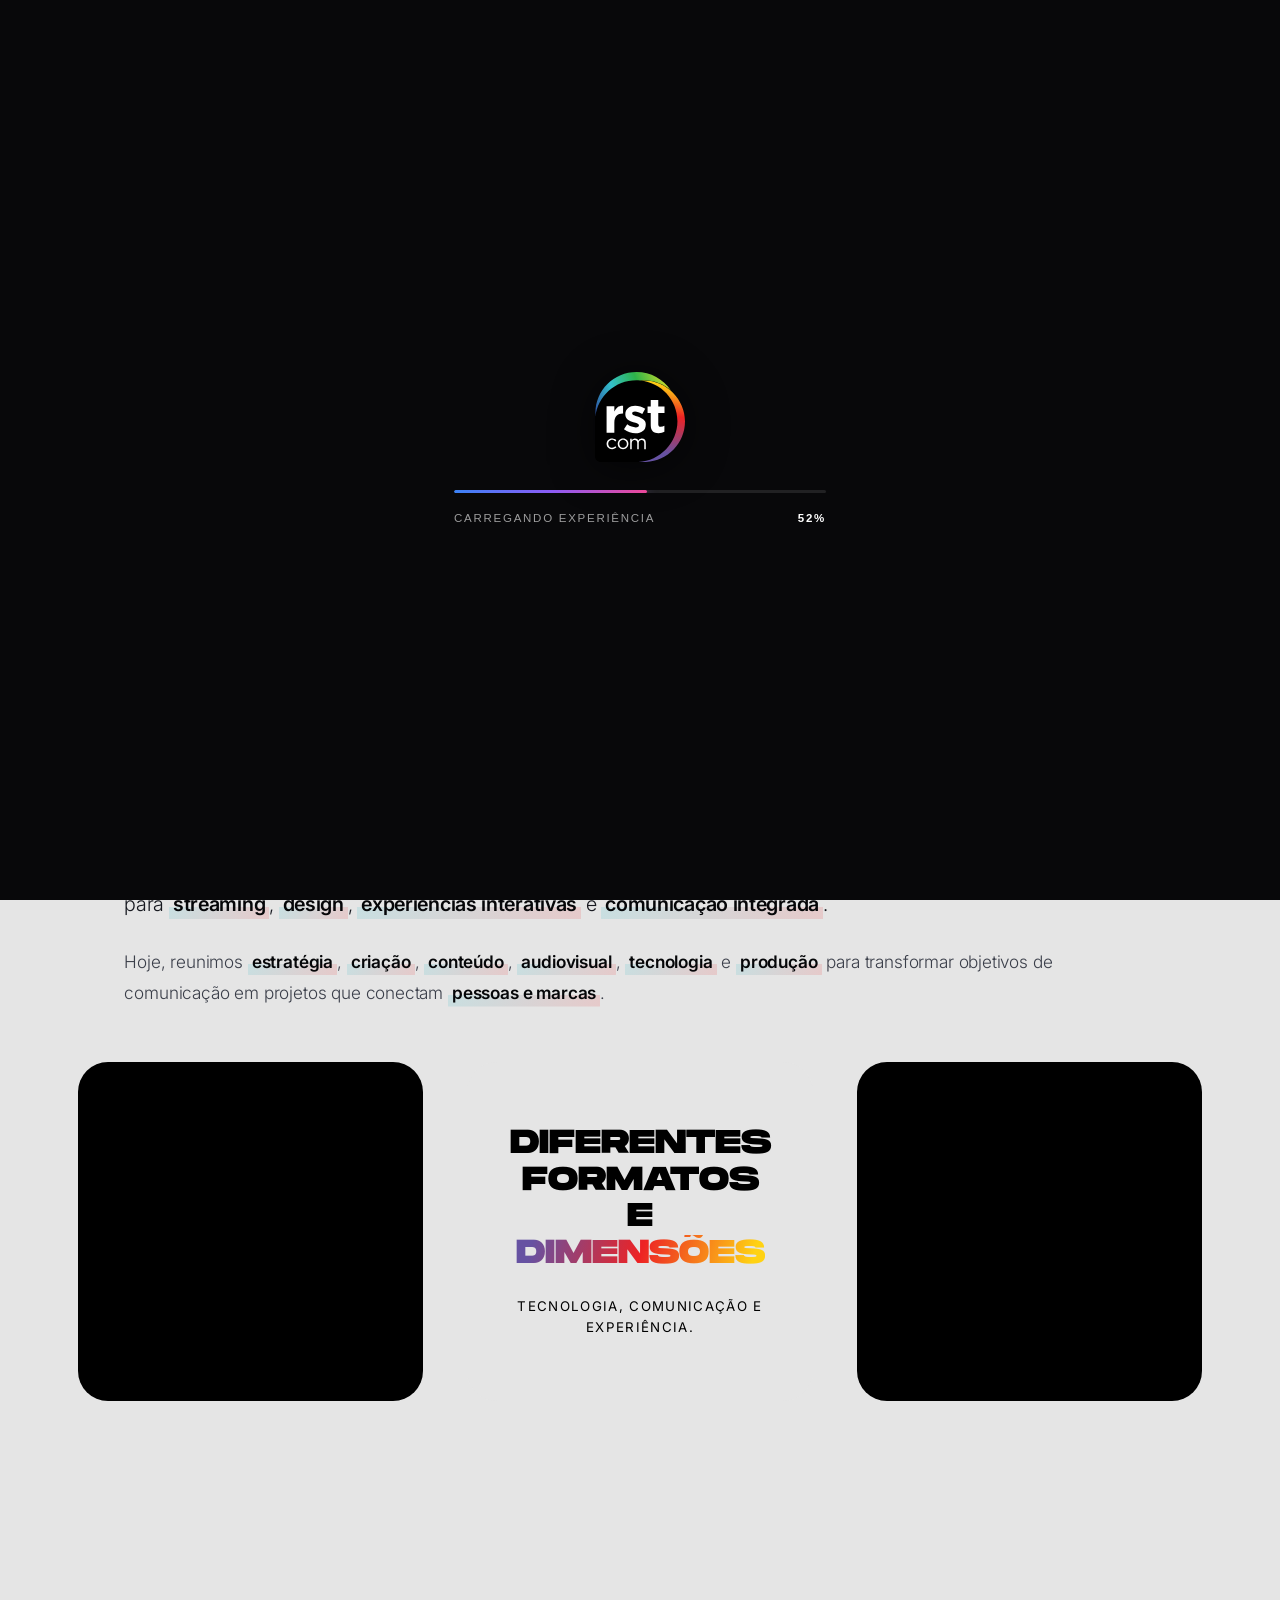
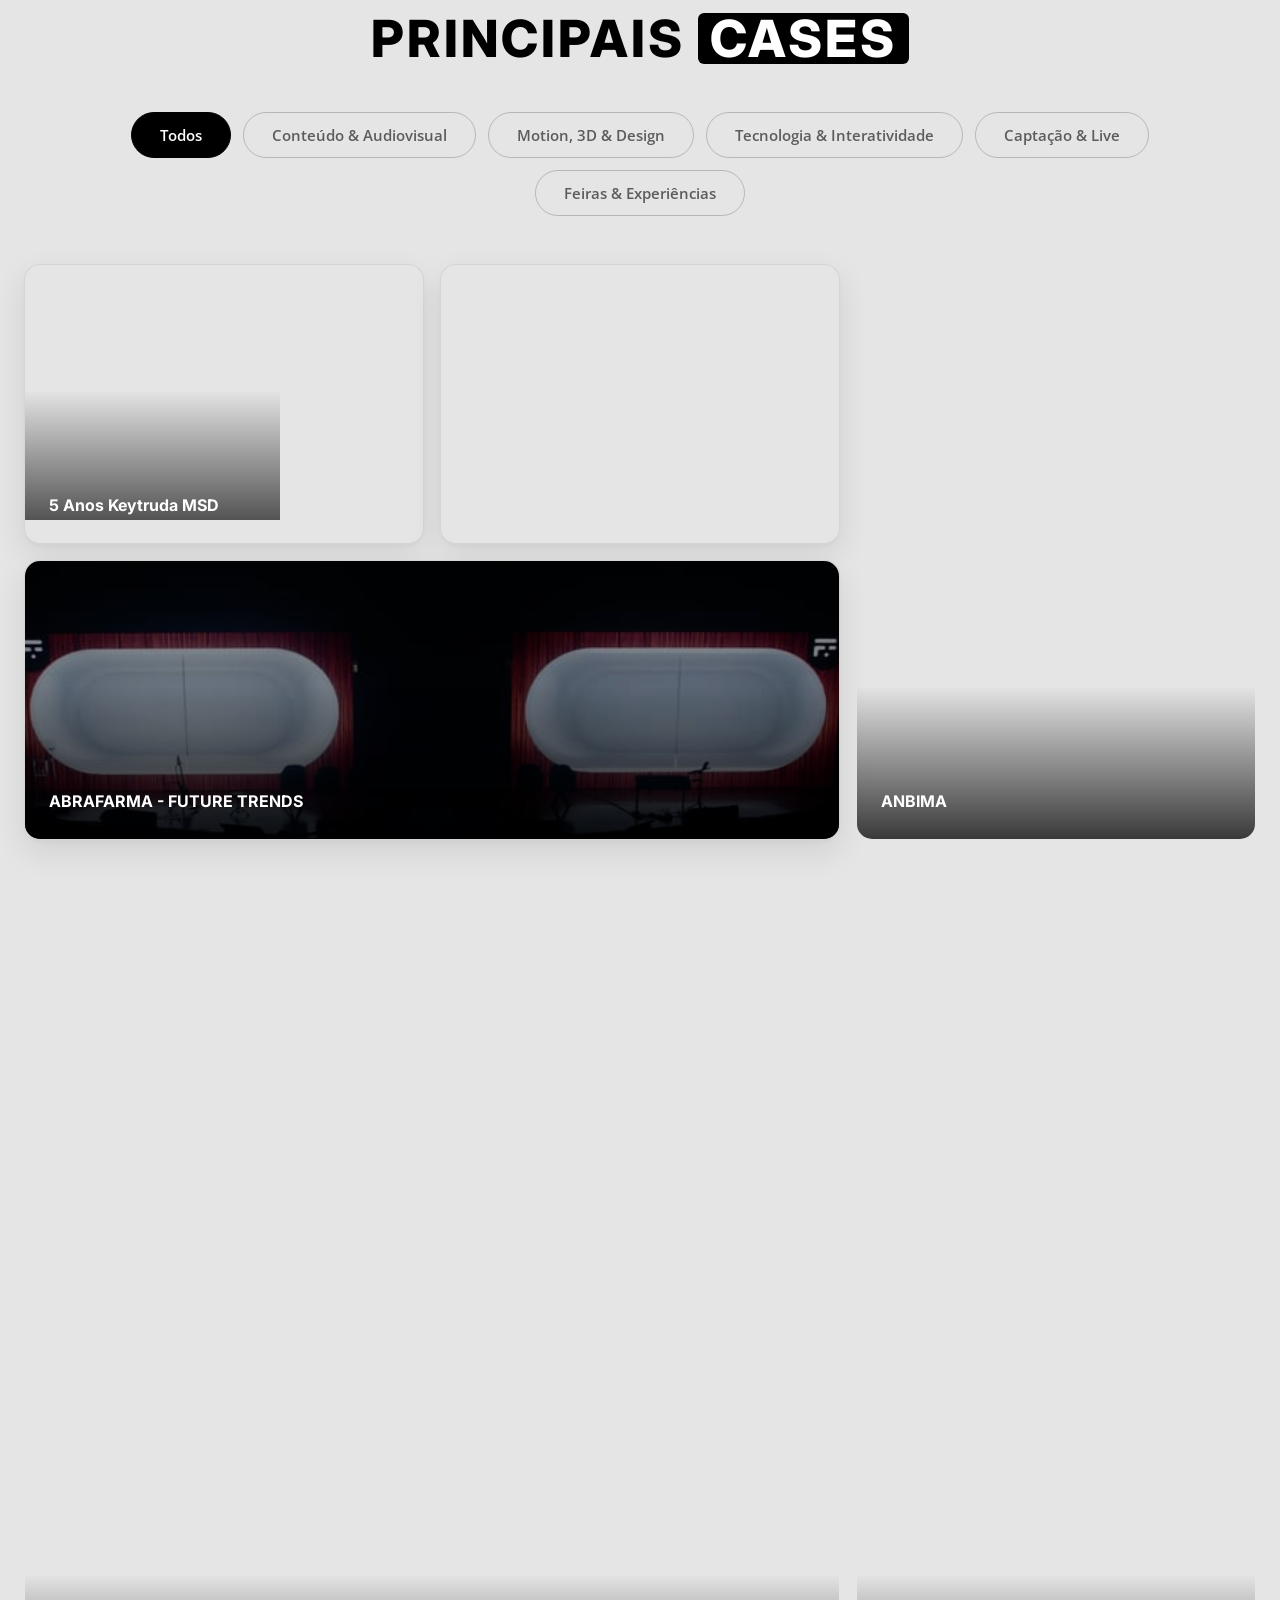
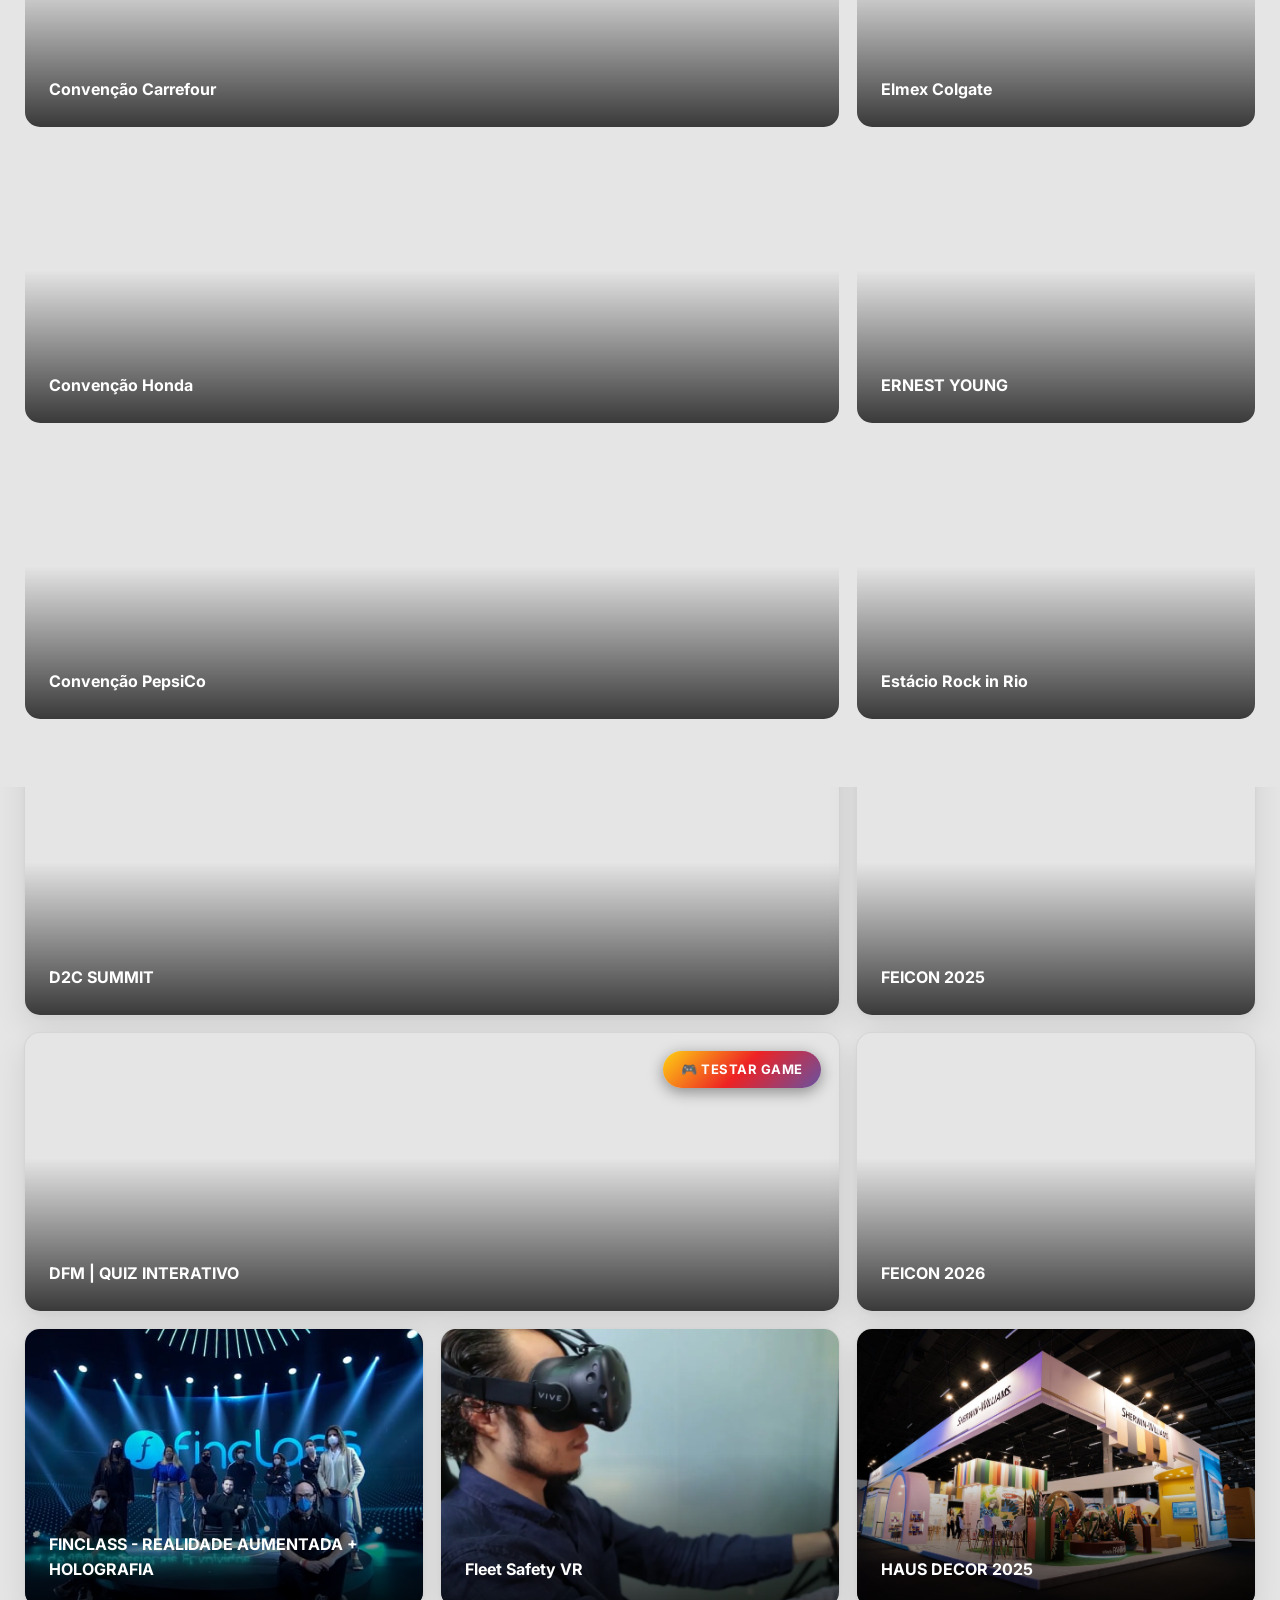
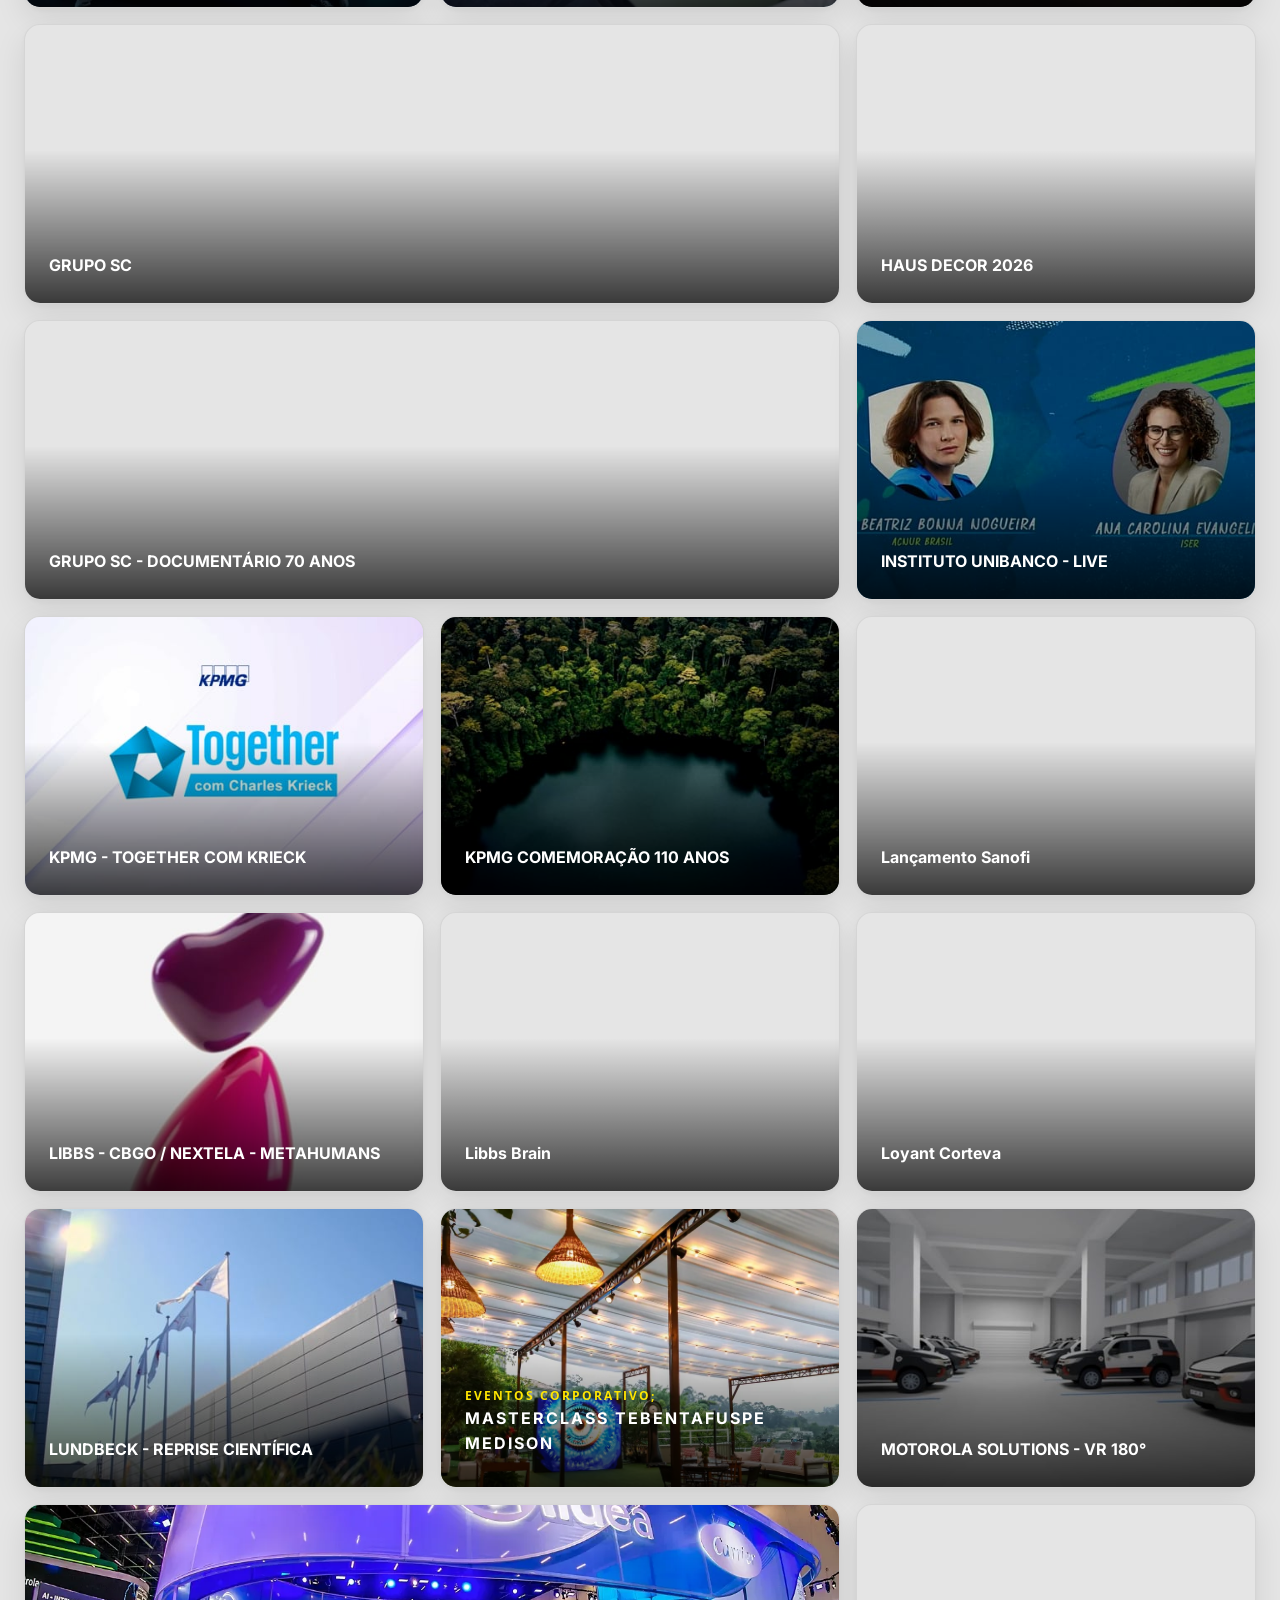
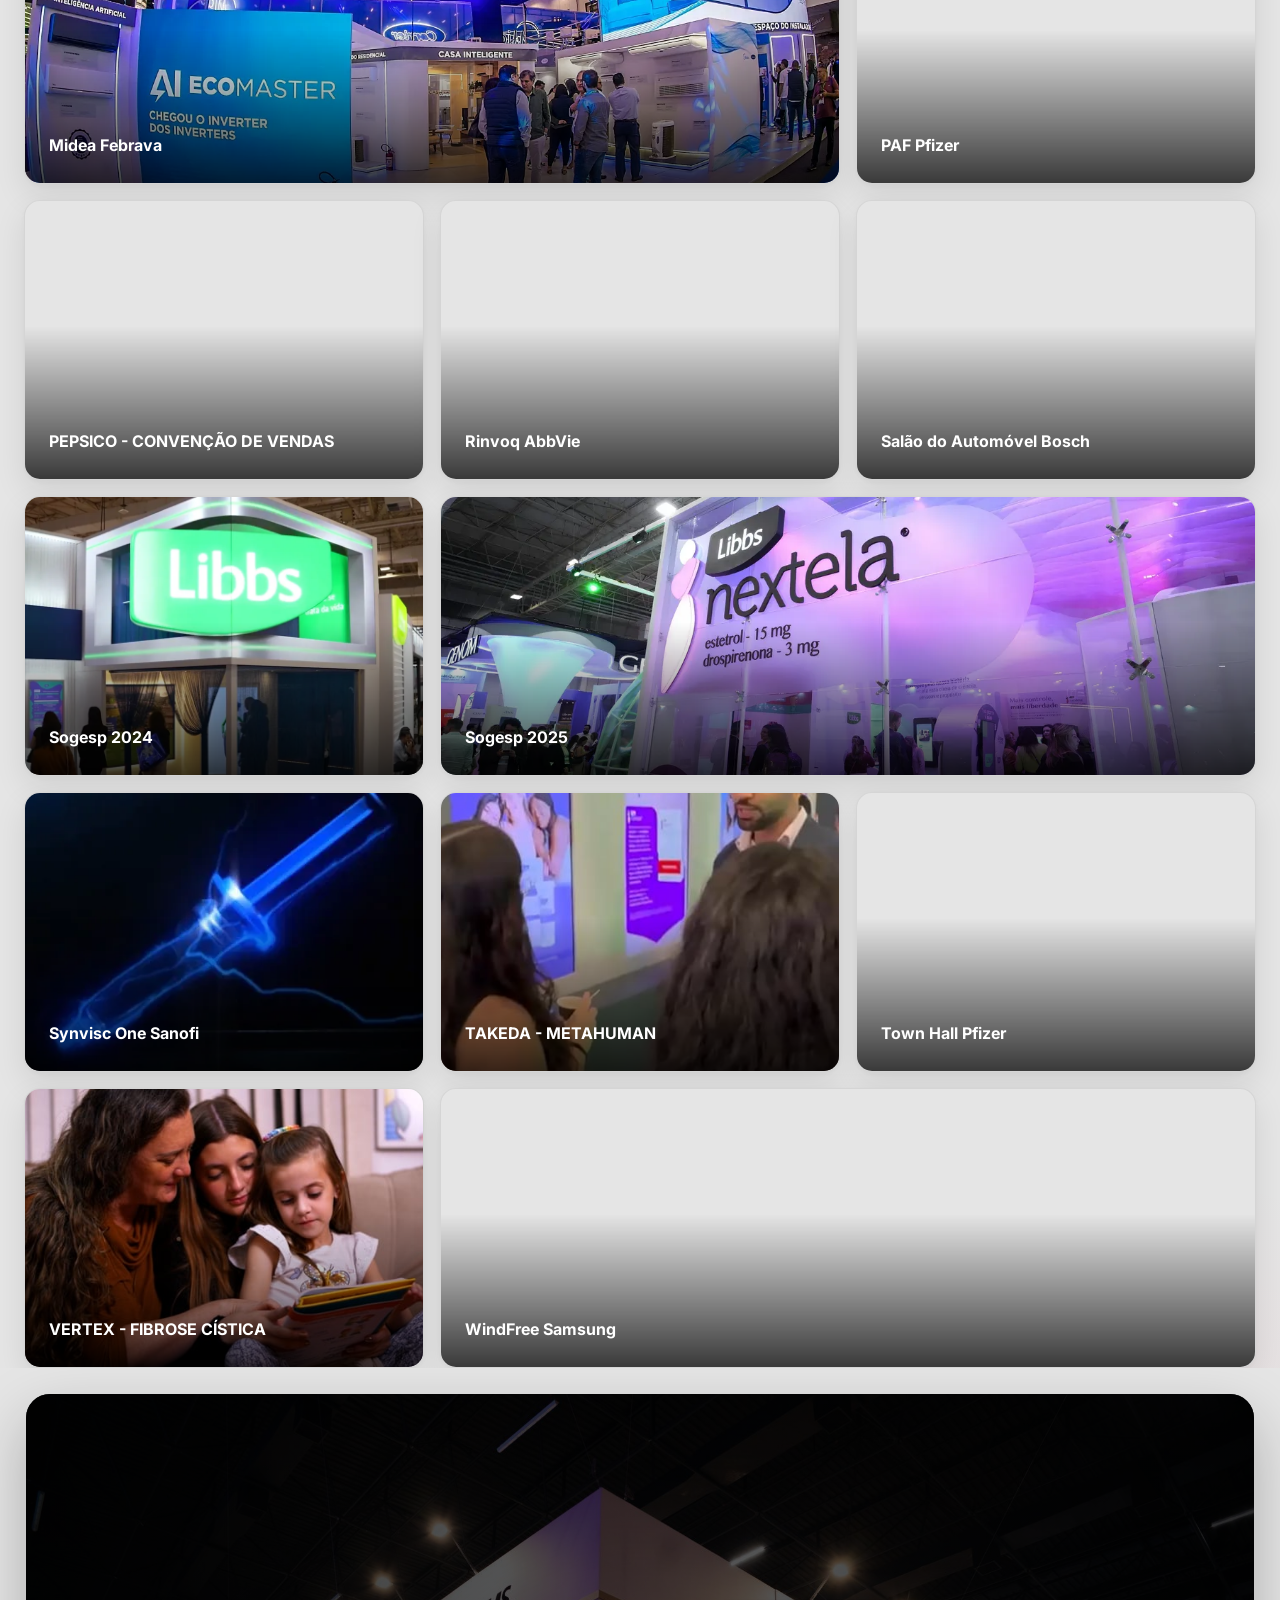
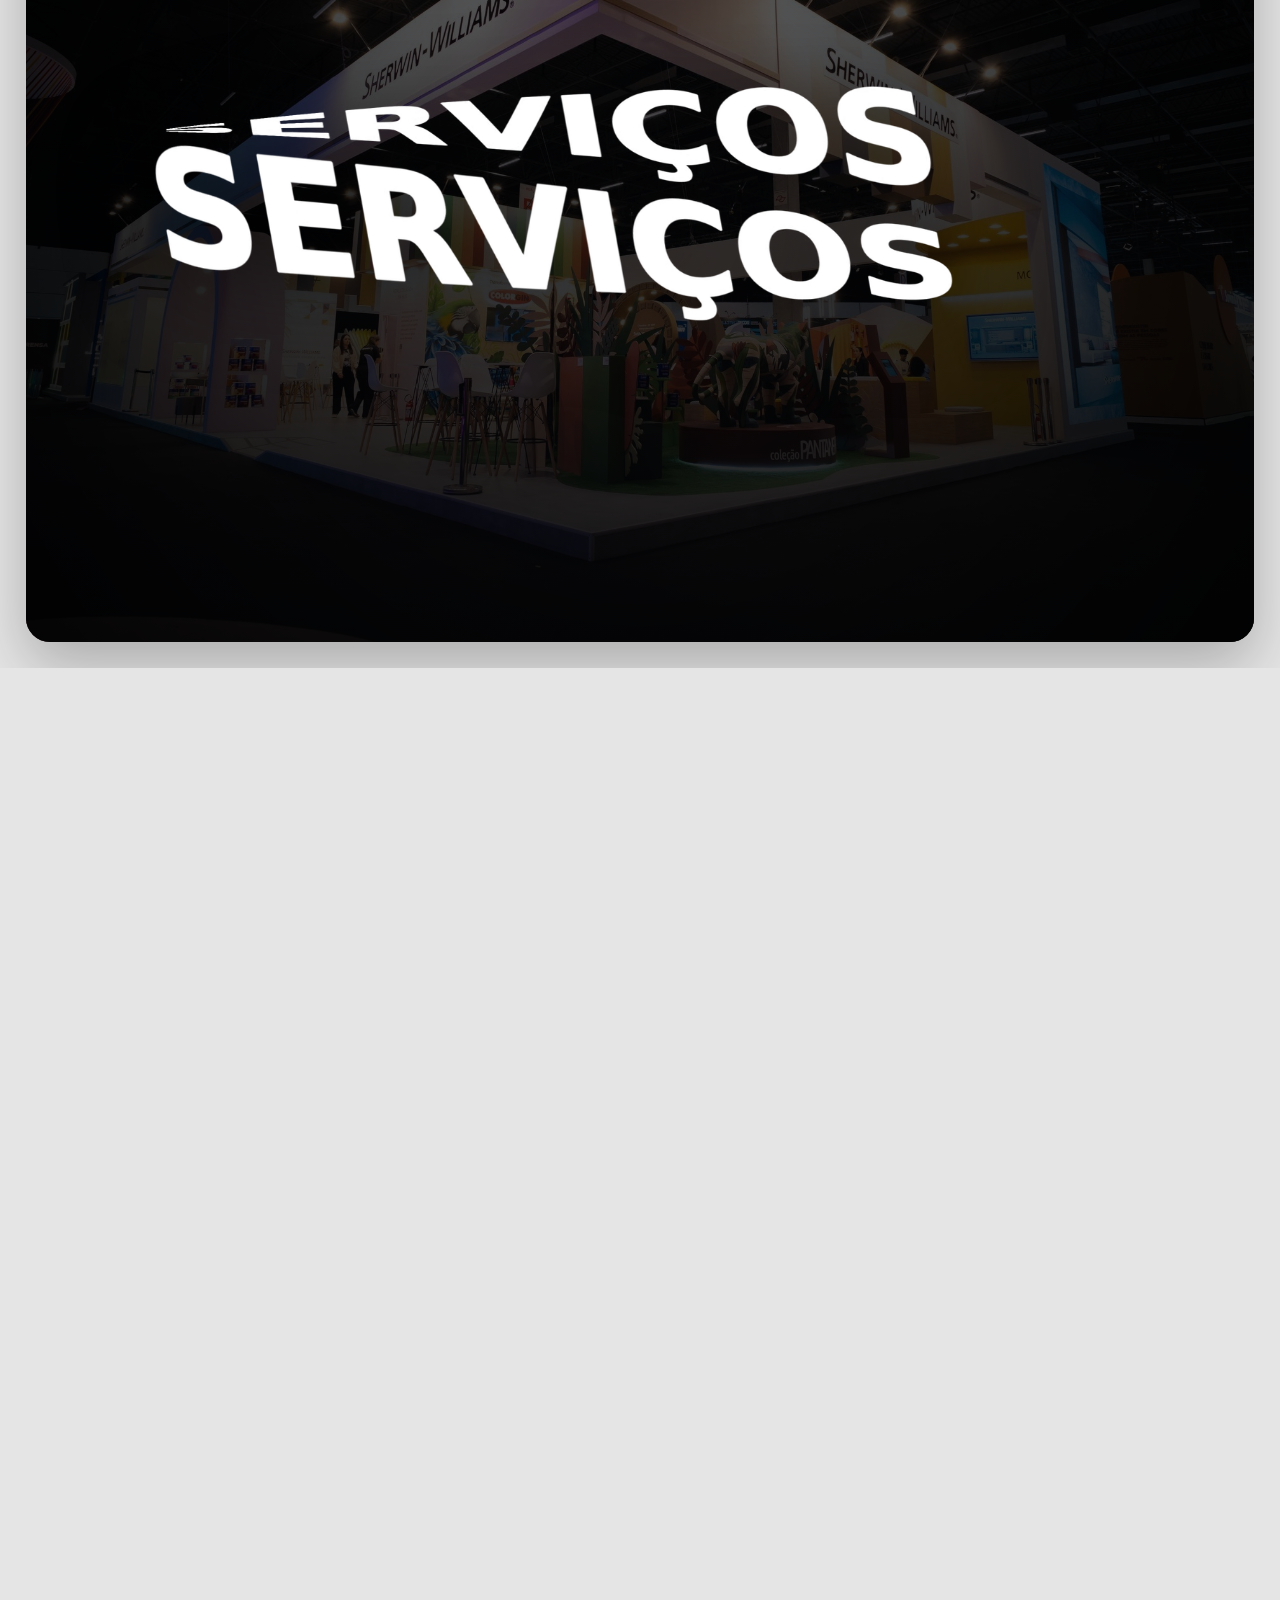
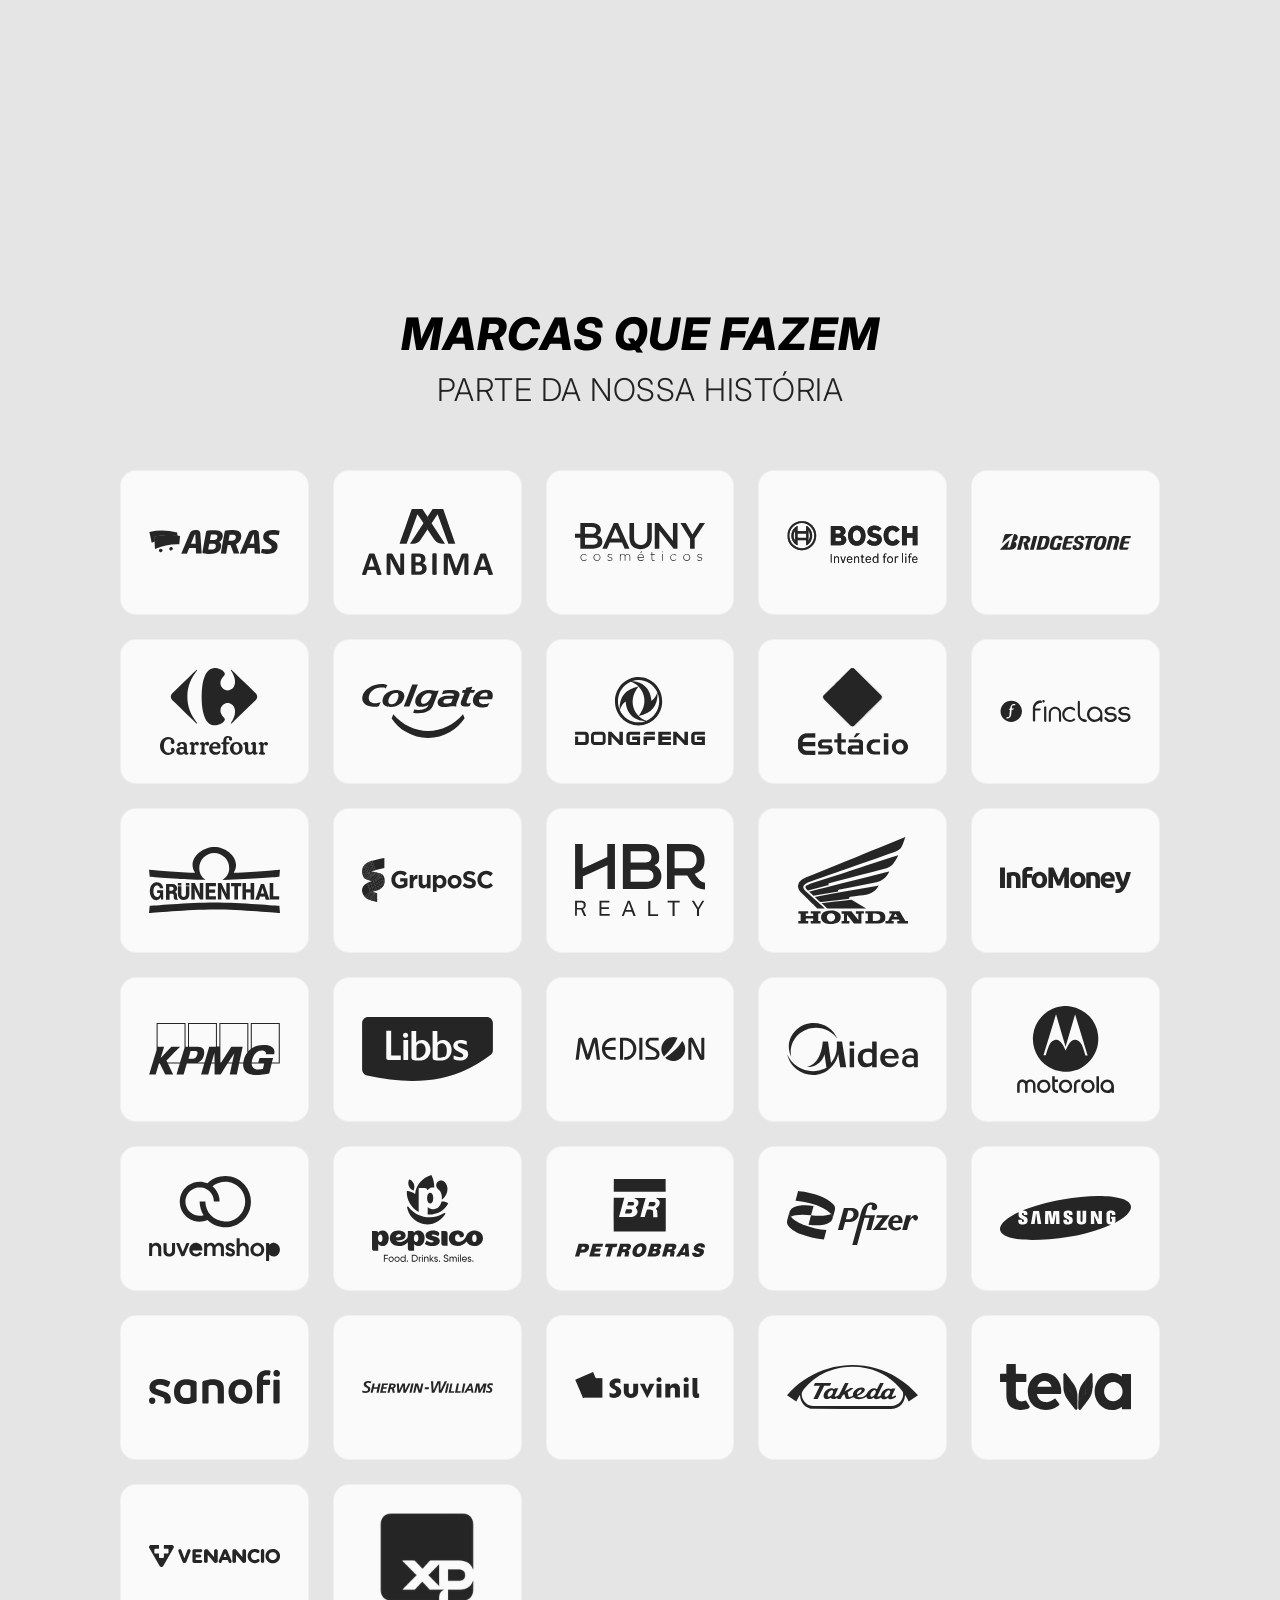
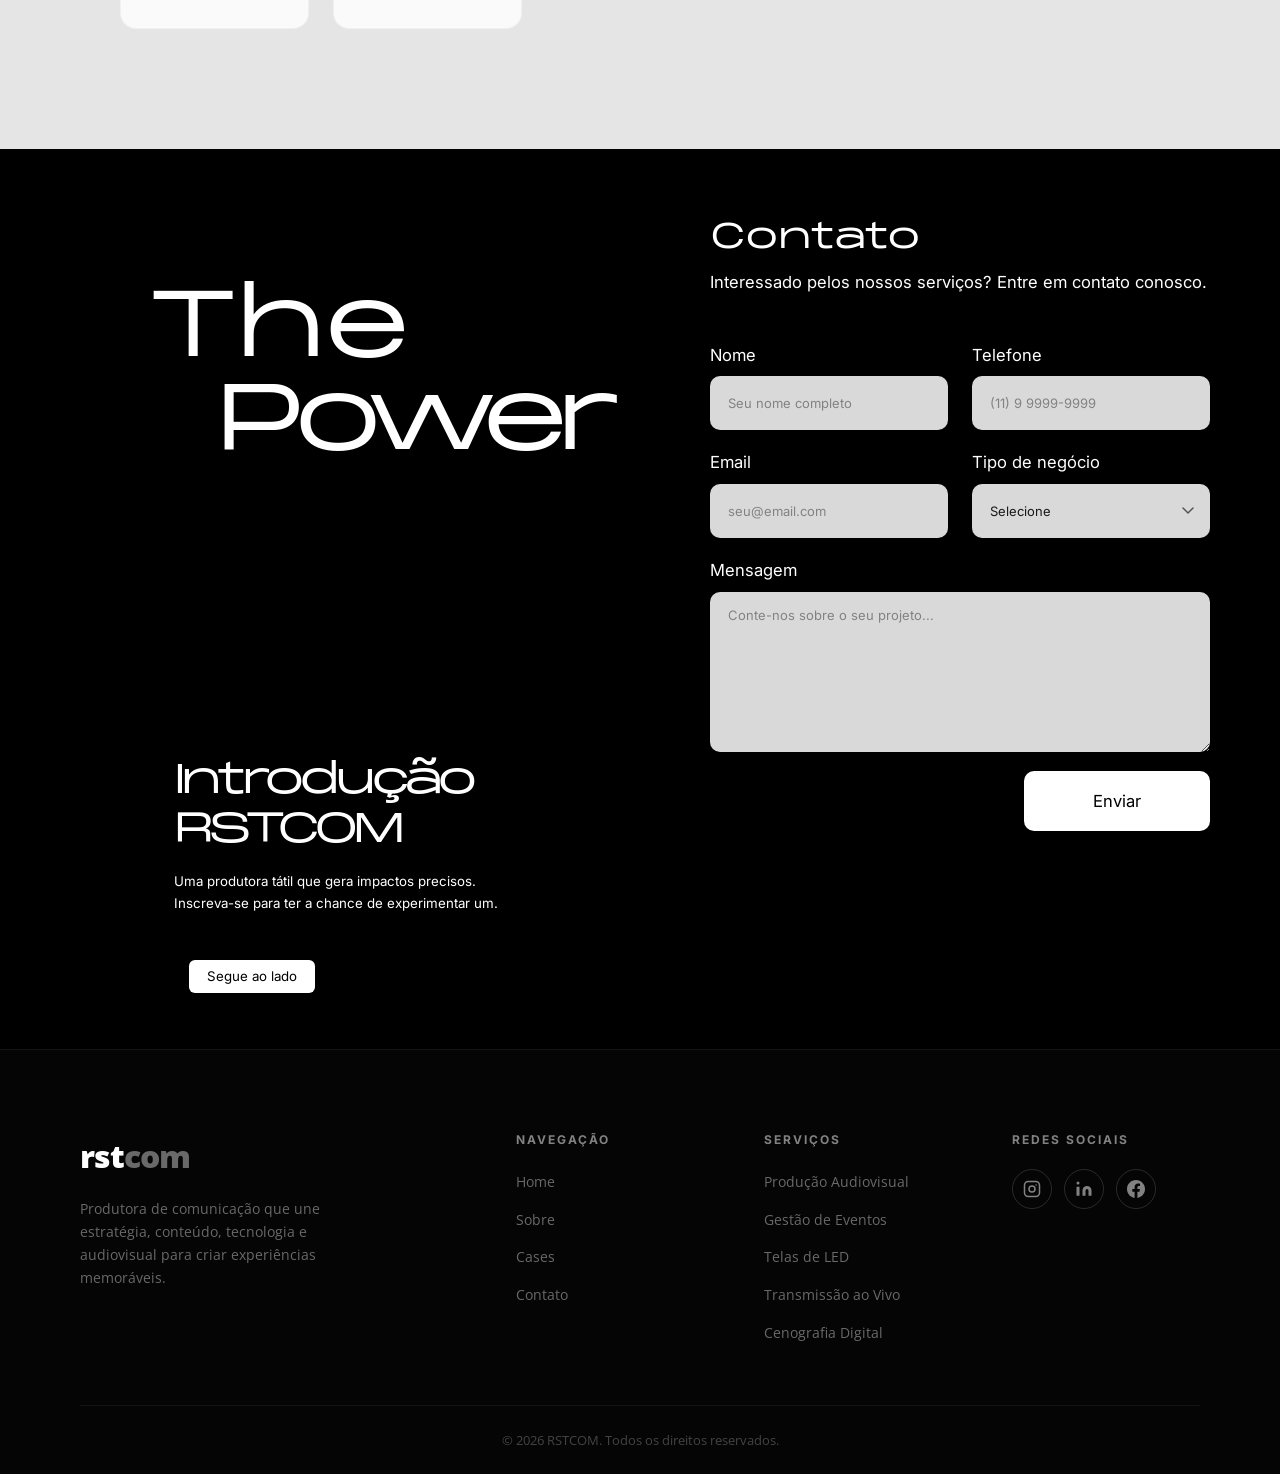
==== commit 2c627316: "Correção crítica: eliminação de travamento por iframes concorrentes e bloqueio definitivo de áudio a" ====
--- a/index.html
+++ b/index.html
@@ -174,7 +174,7 @@
       <div class="hero-v2__card hero-v2__card--black">
         <div class="hero-v2__card-video-wrap">
           <iframe
-            src="https://player.vimeo.com/video/1209533407?badge=0&amp;autopause=0&amp;player_id=0&amp;app_id=58479&amp;background=1&amp;autoplay=1&amp;loop=1&amp;muted=1&amp;quality=1080p"
+            src="https://player.vimeo.com/video/1209533407?badge=0&amp;autopause=0&amp;player_id=0&amp;app_id=58479&amp;background=1&amp;autoplay=1&amp;loop=1&amp;muted=1&amp;quality=540p"
             frameborder="0" allow="autoplay; fullscreen; picture-in-picture"
             referrerpolicy="strict-origin-when-cross-origin" title="Card Video 1"></iframe>
         </div>
@@ -191,7 +191,7 @@
       <div class="hero-v2__card hero-v2__card--black">
         <div class="hero-v2__card-video-wrap">
           <iframe
-            src="https://player.vimeo.com/video/1209533407?badge=0&amp;autopause=0&amp;player_id=0&amp;app_id=58479&amp;background=1&amp;autoplay=1&amp;loop=1&amp;muted=1&amp;quality=1080p"
+            src="https://player.vimeo.com/video/1209533407?badge=0&amp;autopause=0&amp;player_id=0&amp;app_id=58479&amp;background=1&amp;autoplay=1&amp;loop=1&amp;muted=1&amp;quality=540p"
             frameborder="0" allow="autoplay; fullscreen; picture-in-picture"
             referrerpolicy="strict-origin-when-cross-origin" title="Card Video 2"></iframe>
         </div>
@@ -1069,7 +1069,7 @@
               <div class="servicos-hero-video-wrap">
                 <iframe class="servicos-hero-video-bg"
                   src="https://player.vimeo.com/video/1204618851?badge=0&amp;autopause=0&amp;player_id=0&amp;app_id=58479&amp;background=1&amp;autoplay=1&amp;loop=1&amp;muted=1"
-                  loading="eager" fetchpriority="high" frameborder="0"
+                  loading="lazy" frameborder="0"
                   allow="autoplay; fullscreen; picture-in-picture; clipboard-write; encrypted-media; web-share"
                   referrerpolicy="strict-origin-when-cross-origin"
                   title="highlight_xxxx_-_haus_decor_-_sw_v5_v2 (1080p)"></iframe>
@@ -1081,7 +1081,7 @@
                   <!-- VÃ­deo 3D Transparente SERVIÃ‡OS -->
                   <div class="servicos-3d-video-wrap" aria-label="SERVIÃ‡OS">
                     <span class="servicos-word-accessible">SERVIÃ‡OS</span>
-                    <video class="servicos-3d-title-video" autoplay loop muted playsinline preload="auto">
+                    <video class="servicos-3d-title-video" autoplay loop muted playsinline preload="metadata">
                       <source src="assets\SEÇÃO SERVIÇOS\servicos-3d-transparente (1).webm" type="video/webm">
                     </video>
                   </div>
@@ -1116,7 +1116,7 @@
             <div class="diferenciais-fullscreen-bg">
               <iframe class="diferencial-video-layer"
                 src="https://player.vimeo.com/video/1204618045?badge=0&amp;autopause=0&amp;player_id=0&amp;app_id=58479&amp;background=1&amp;autoplay=1&amp;loop=1&amp;muted=1"
-                loading="eager" fetchpriority="high" frameborder="0"
+                loading="lazy" frameborder="0"
                 allow="autoplay; fullscreen; picture-in-picture; clipboard-write; encrypted-media; web-share"
                 referrerpolicy="strict-origin-when-cross-origin"
                 title="12193_-_video_case_sogesp_libbs_rst_v1 (1080p)"></iframe>
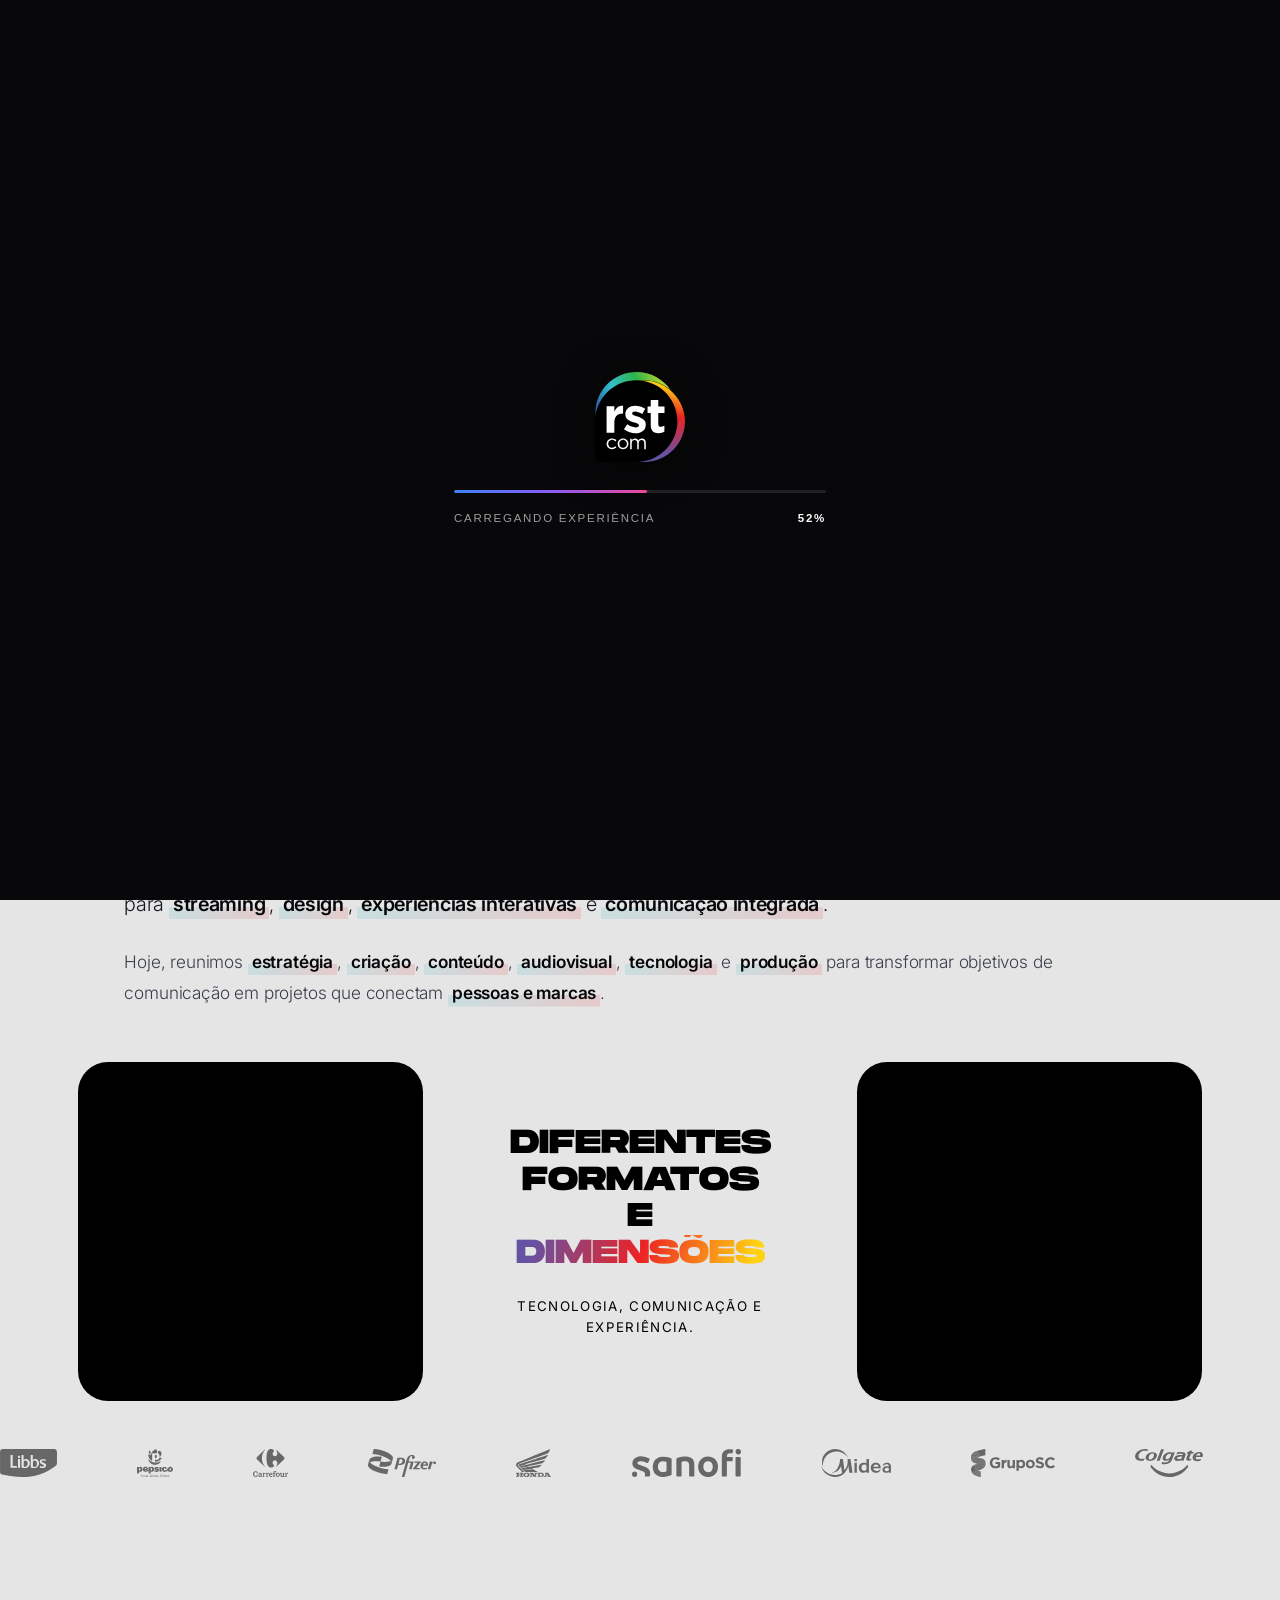
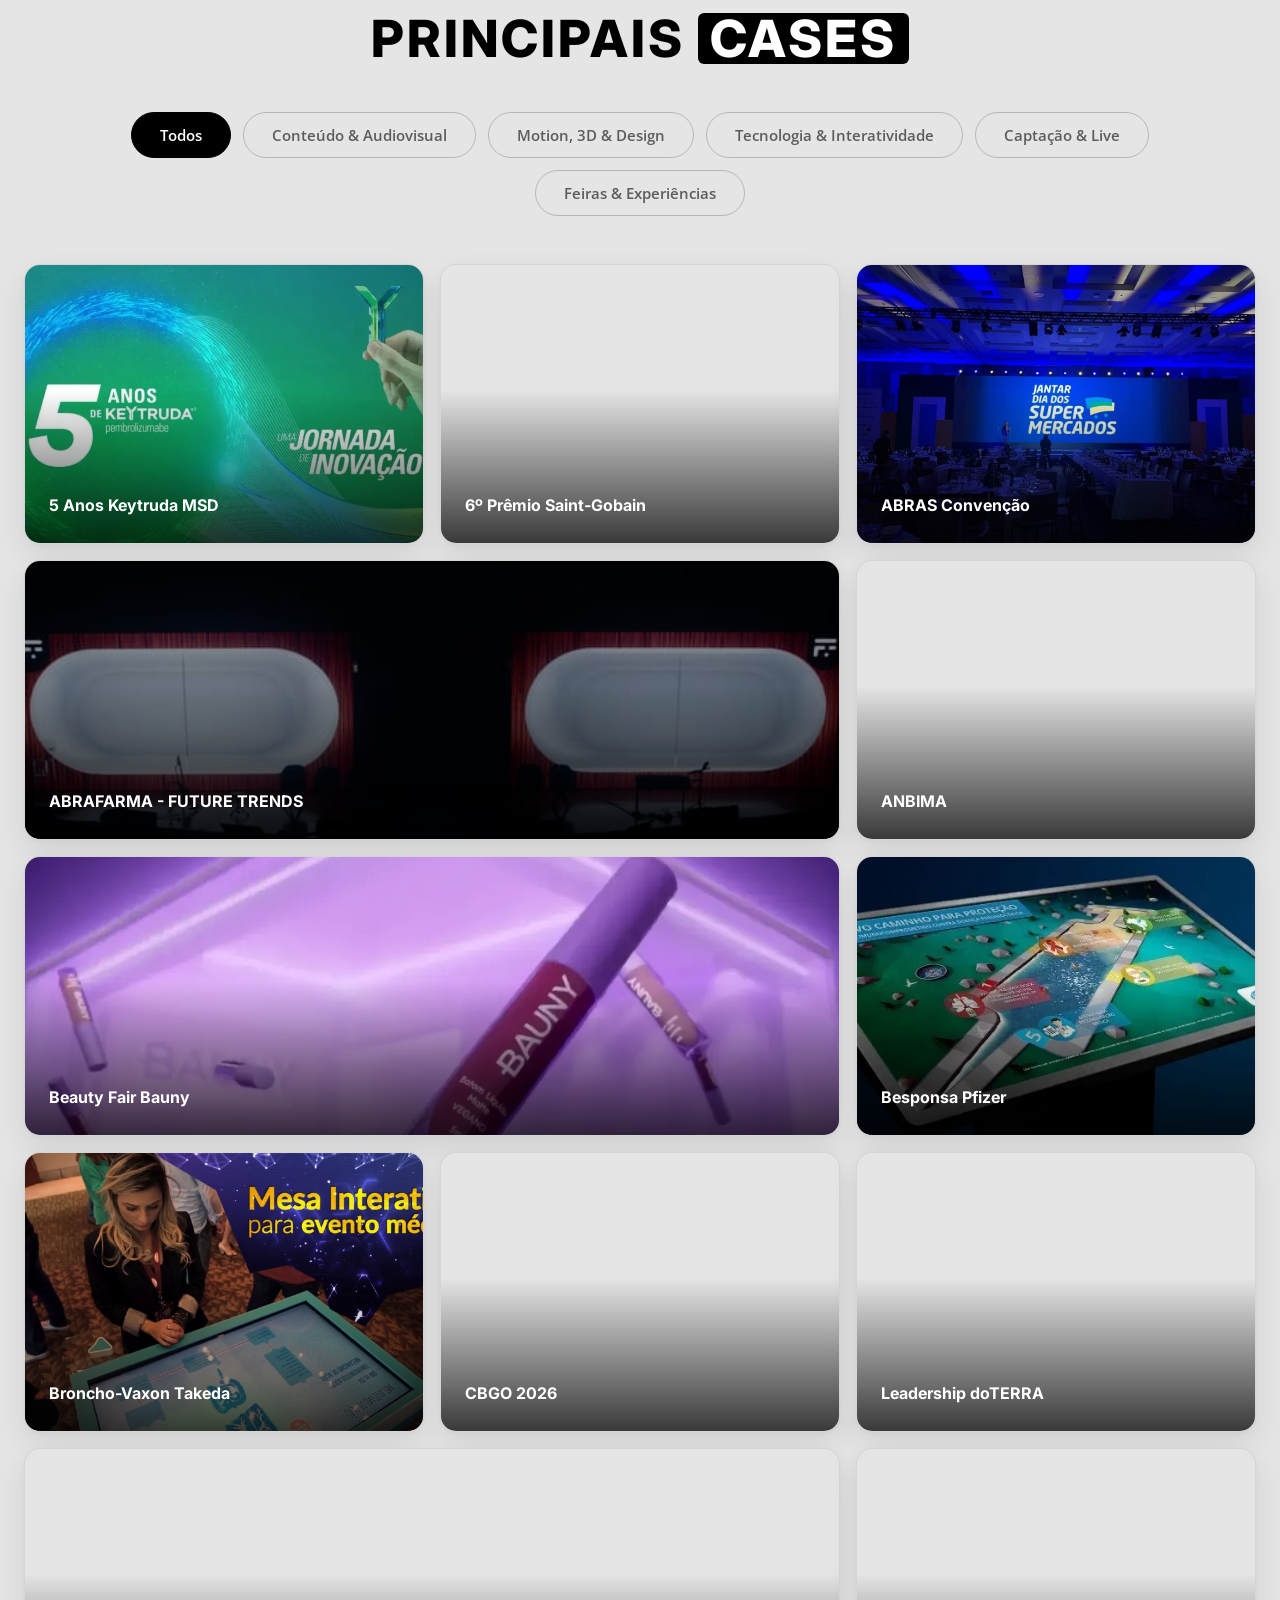
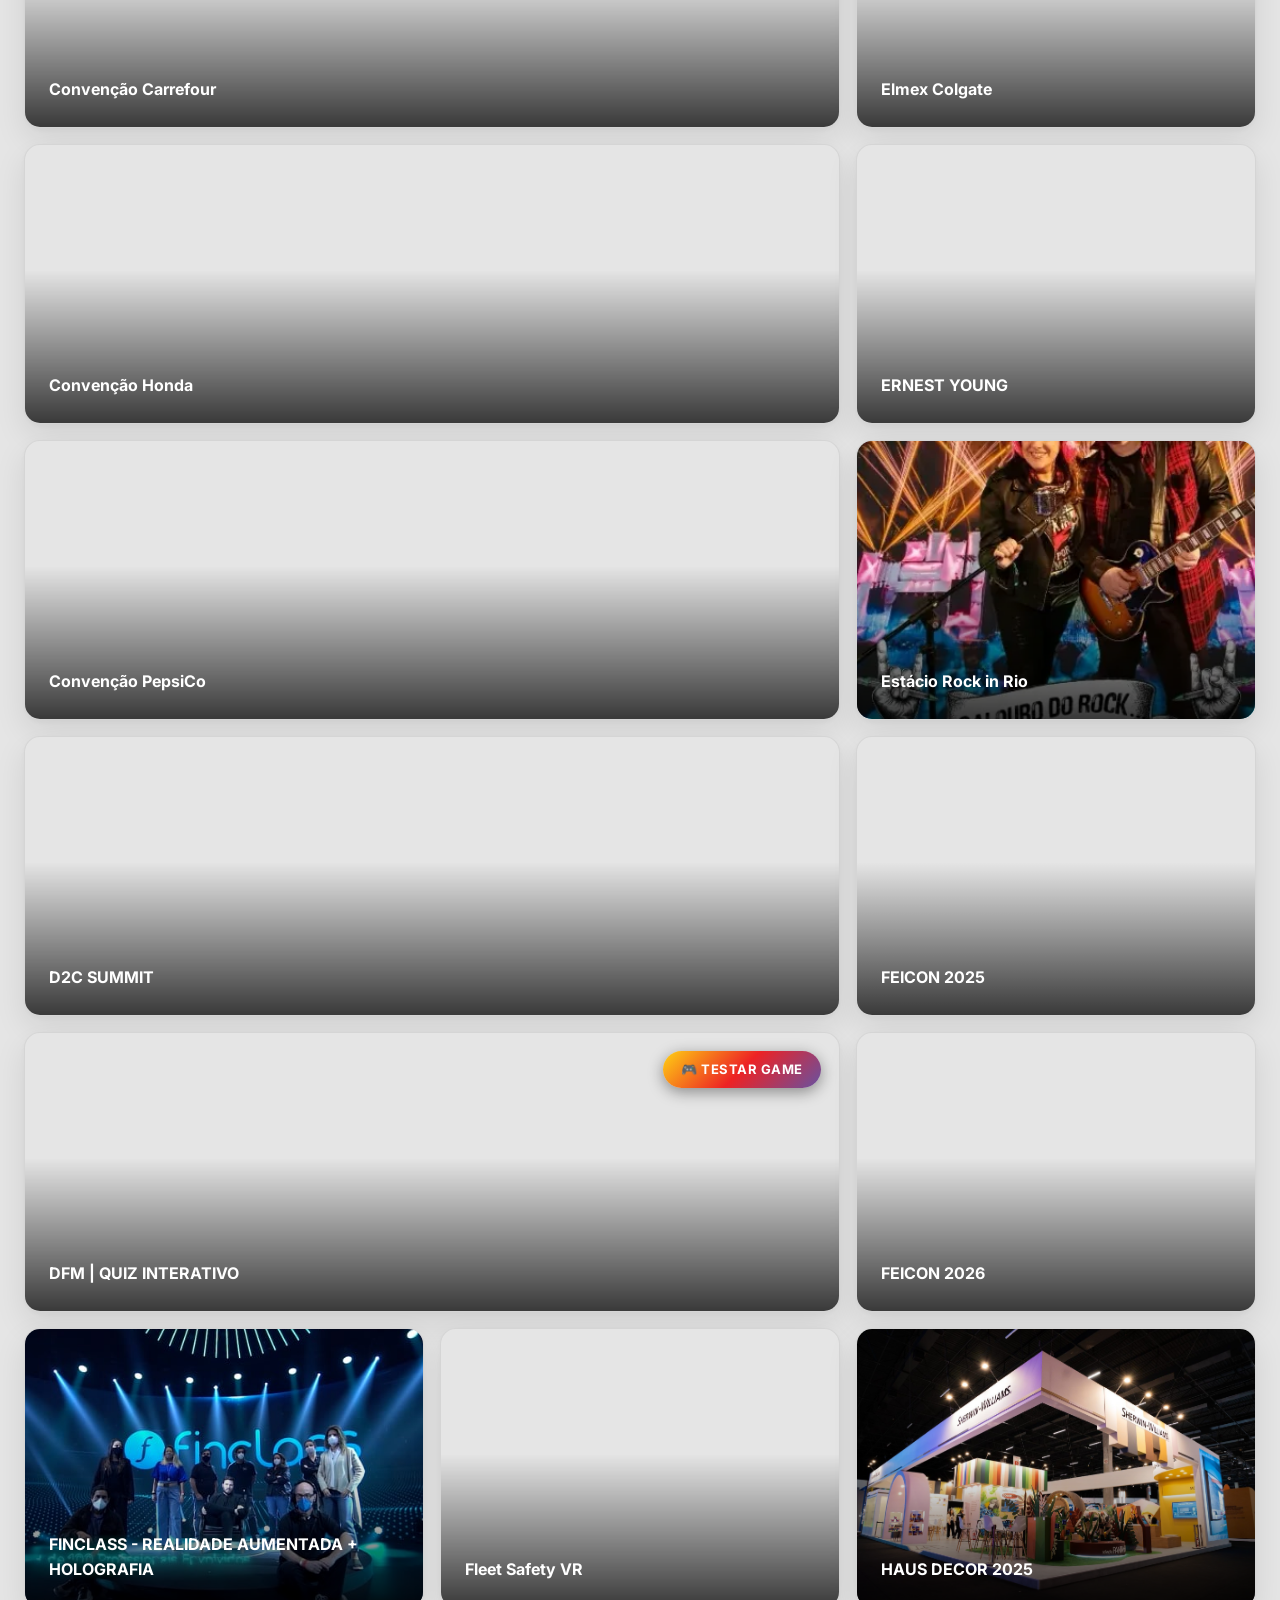
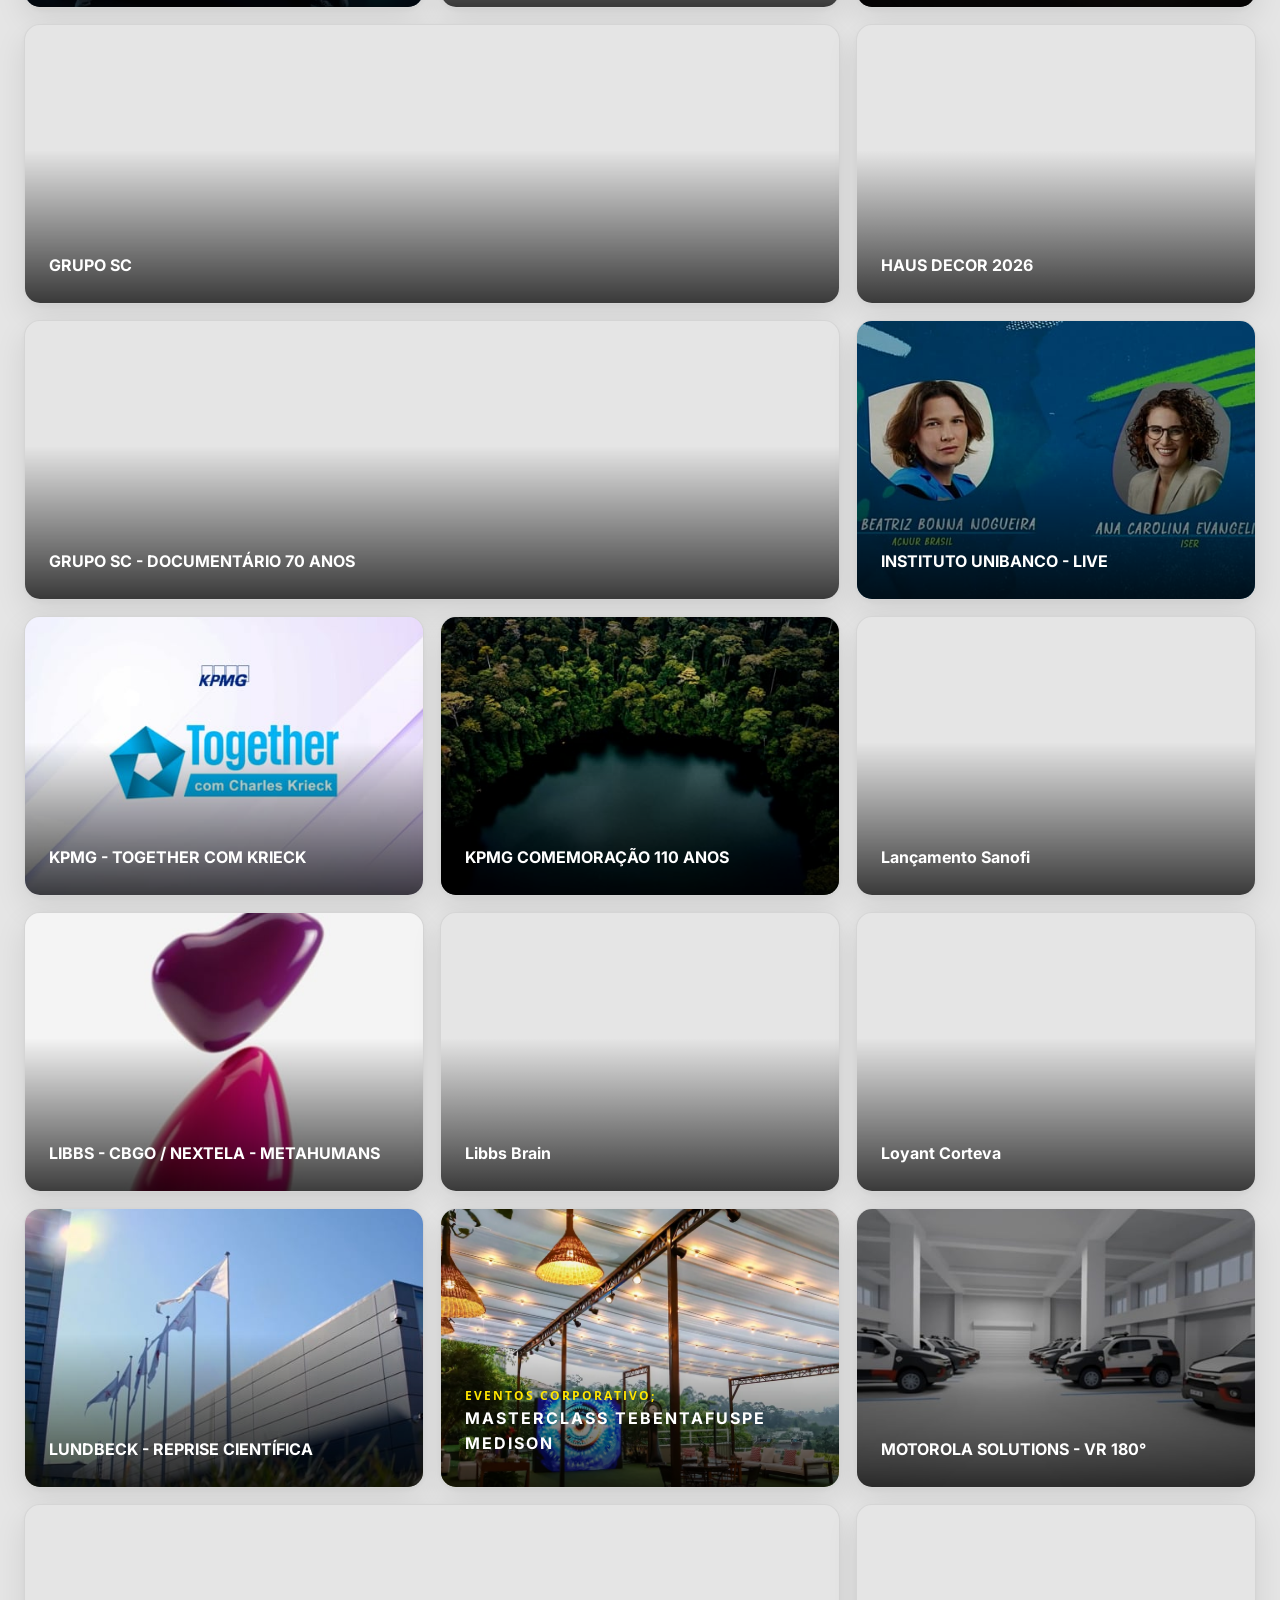
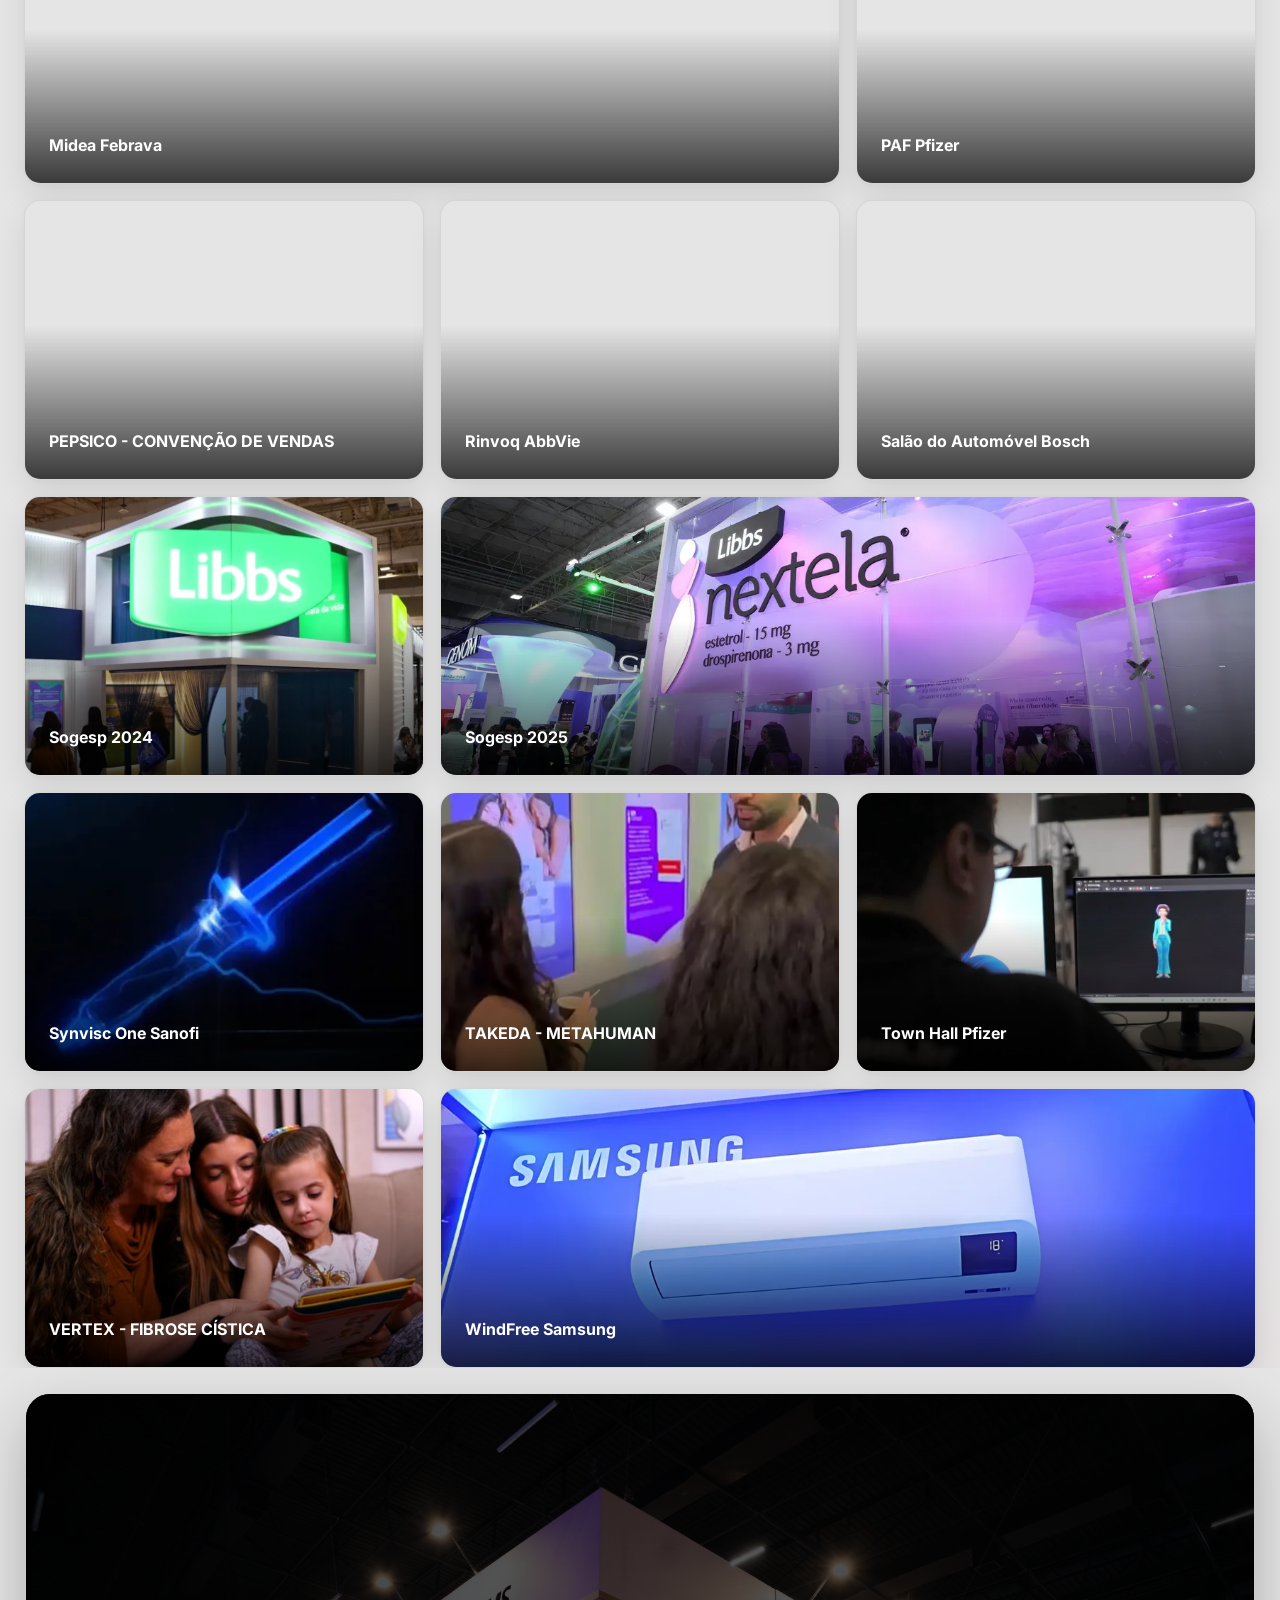
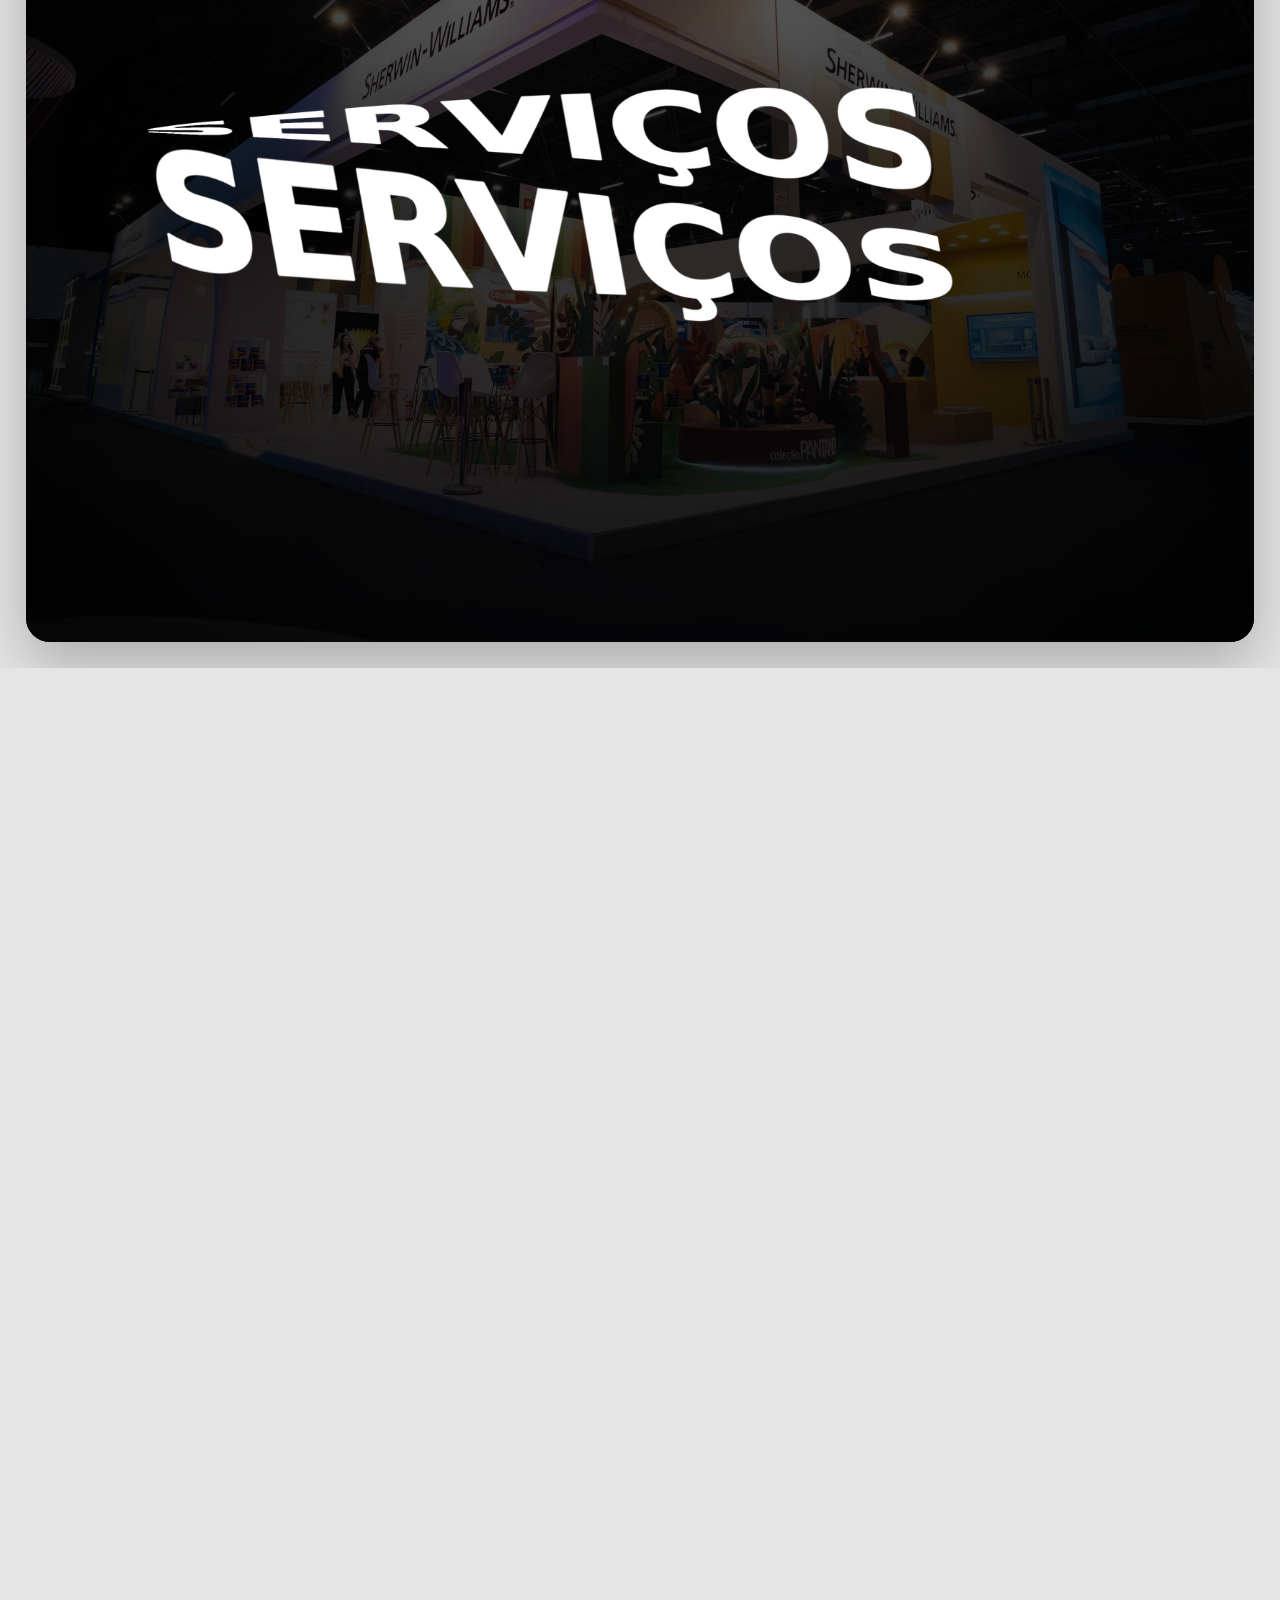
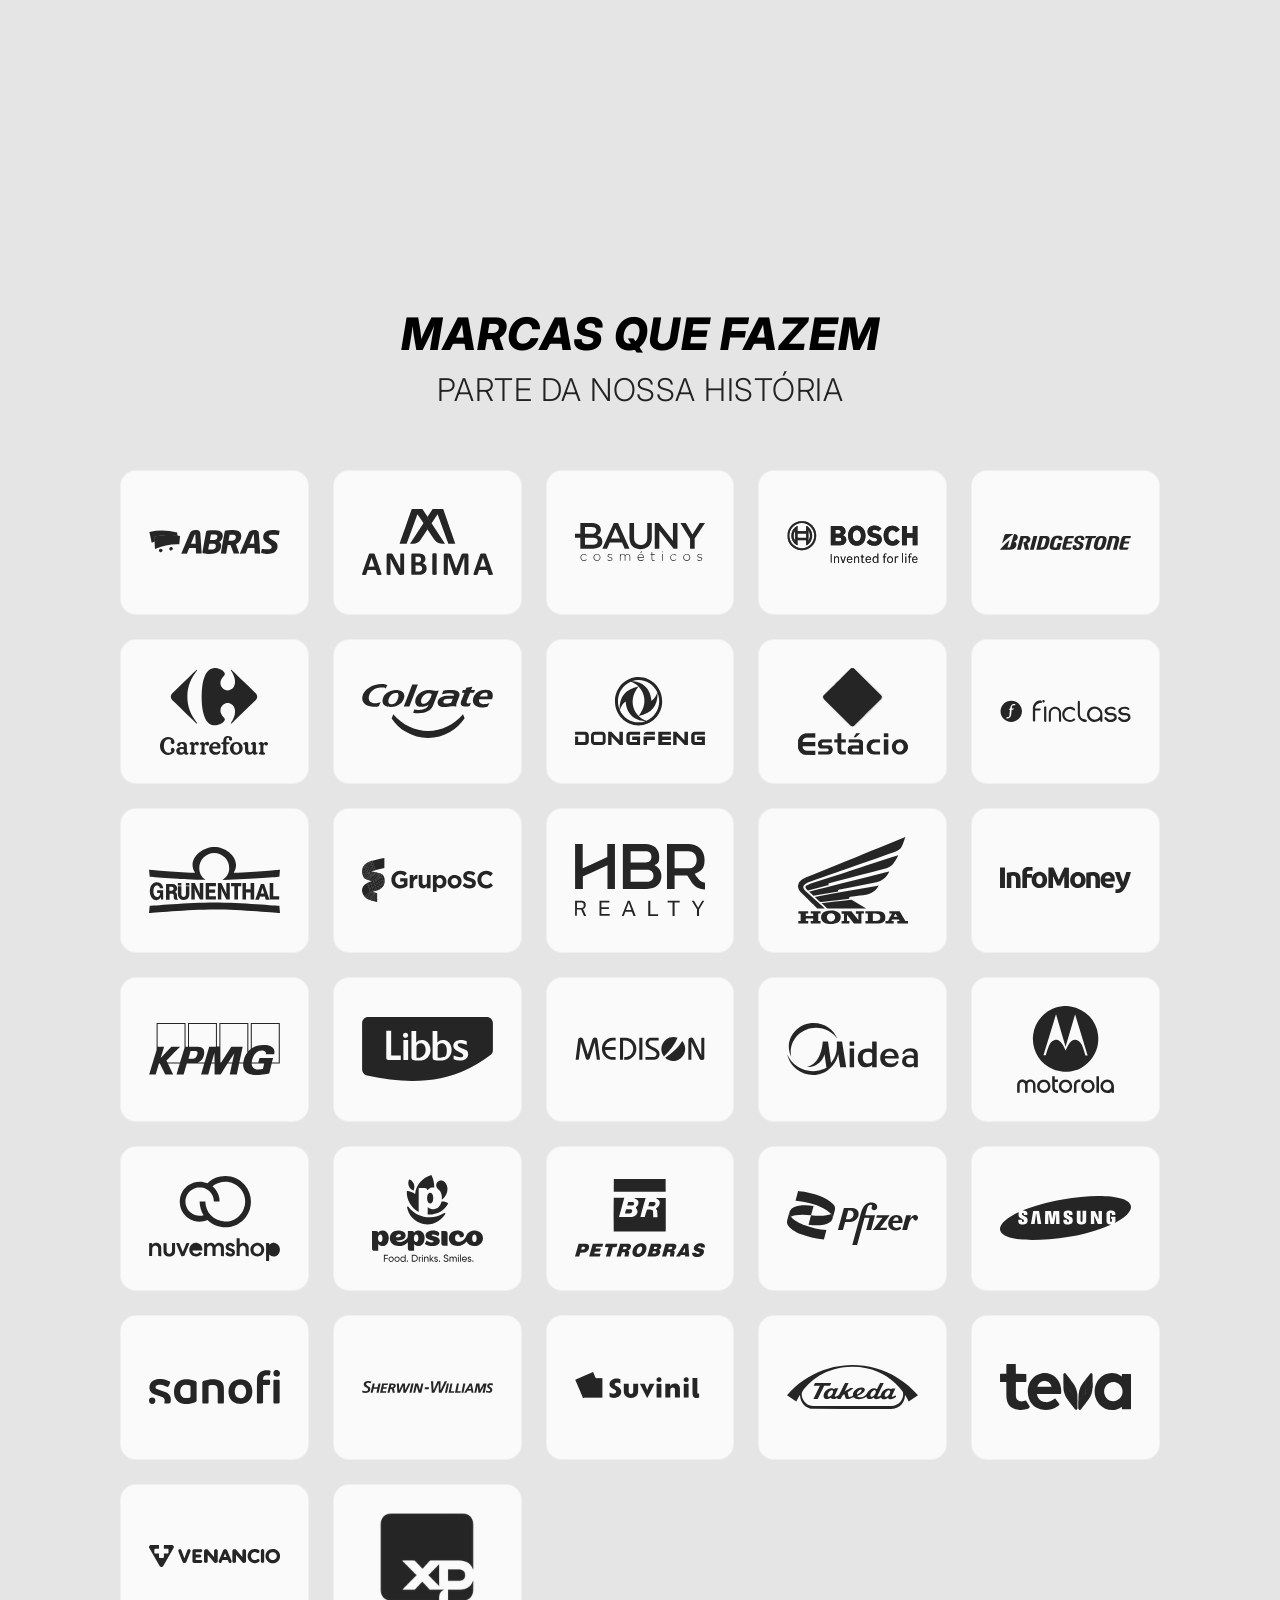
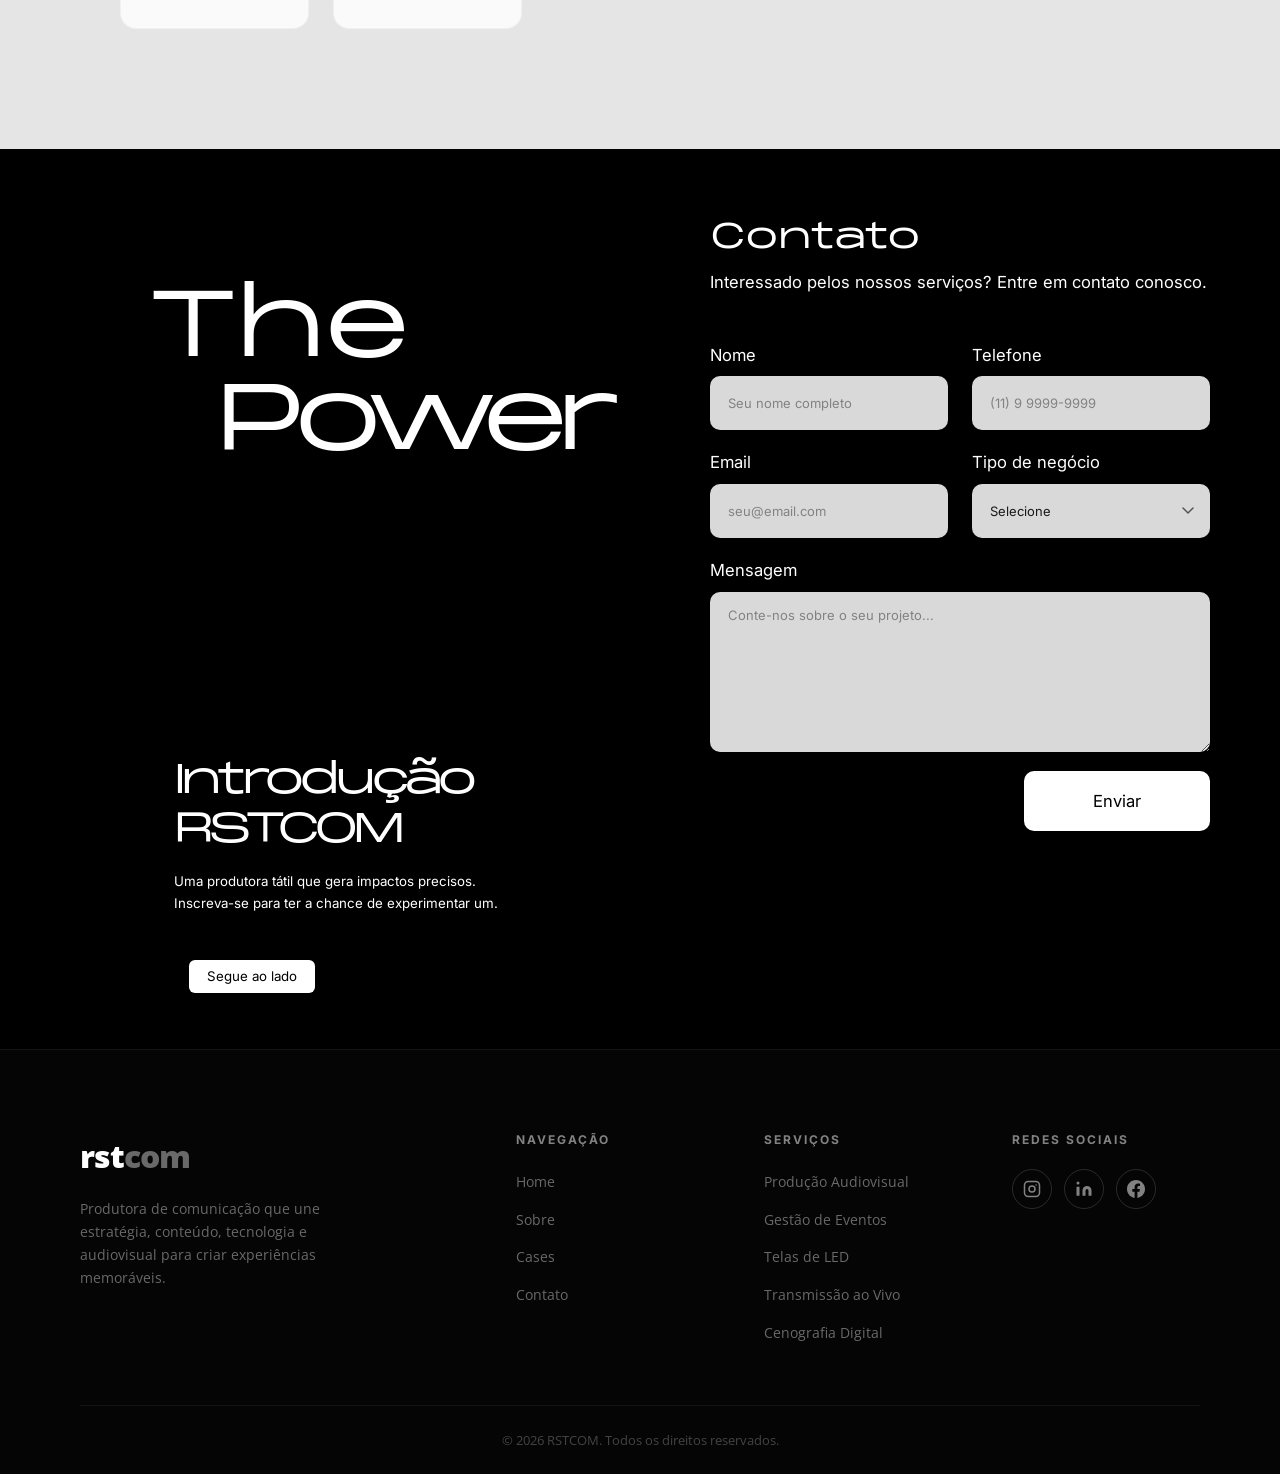
==== commit b4b46216: "Restaura elemento casesSubtitle abaixo dos filtros de cases com transições suaves e fallback resilie" ====
--- a/index.html
+++ b/index.html
@@ -257,6 +257,8 @@
         <button class="filter-btn" data-filter="feiras-experiencias" id="filterFeirasExperiencias">Feiras &
           Experiências</button>
       </div>
+
+      <p class="cases-subtitle" id="casesSubtitle"></p>
 
       <div class="cases-grid" id="casesGrid">
         <!-- 1. 5 Anos Keytruda MSD -->
--- a/css/style.css
+++ b/css/style.css
@@ -1639,7 +1639,7 @@
 
 .cases-subtitle {
   max-width: 820px;
-  margin: 16px auto 0 auto;
+  margin: 0 auto;
   font-size: 0.95rem;
   line-height: 1.6;
   color: #555555;
@@ -1656,7 +1656,7 @@
   opacity: 1;
   visibility: visible;
   max-height: 200px;
-  margin-top: 18px;
+  margin: 0 auto 36px auto;
 }
 
 .cases-header {
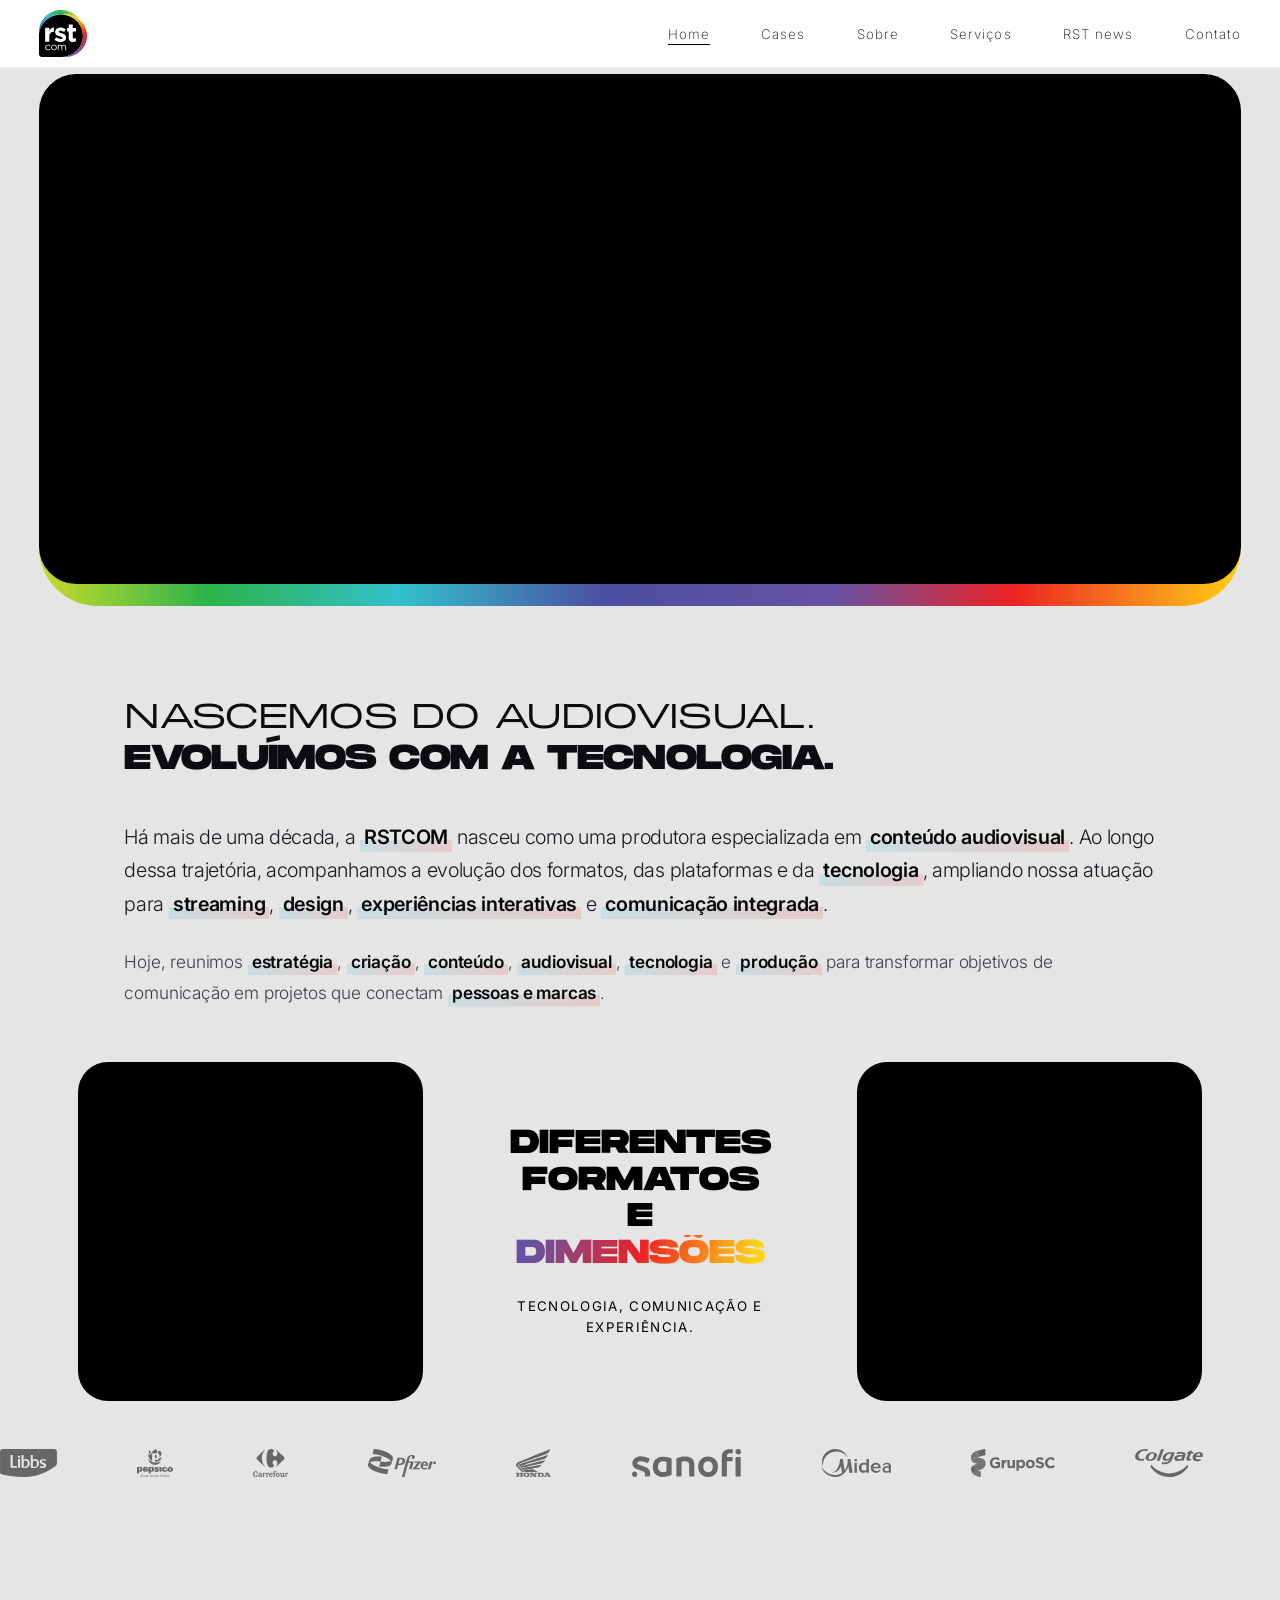
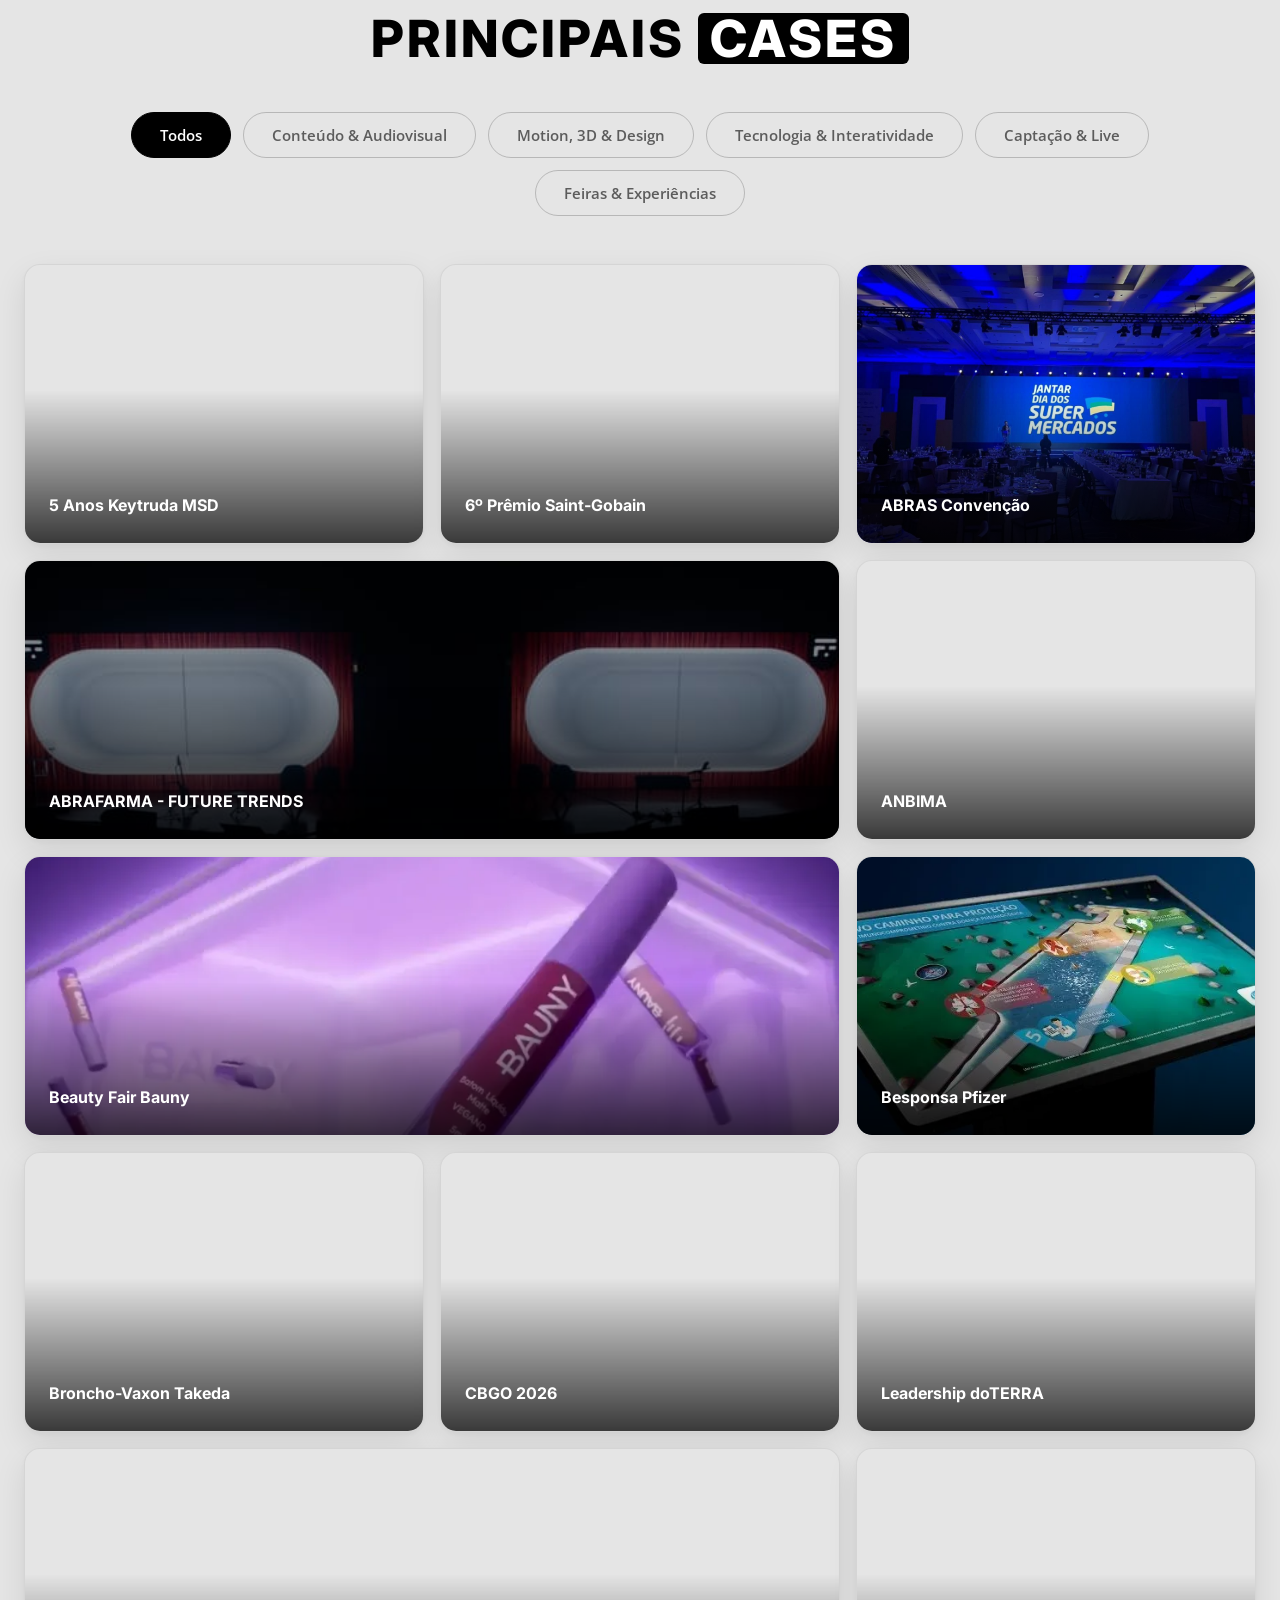
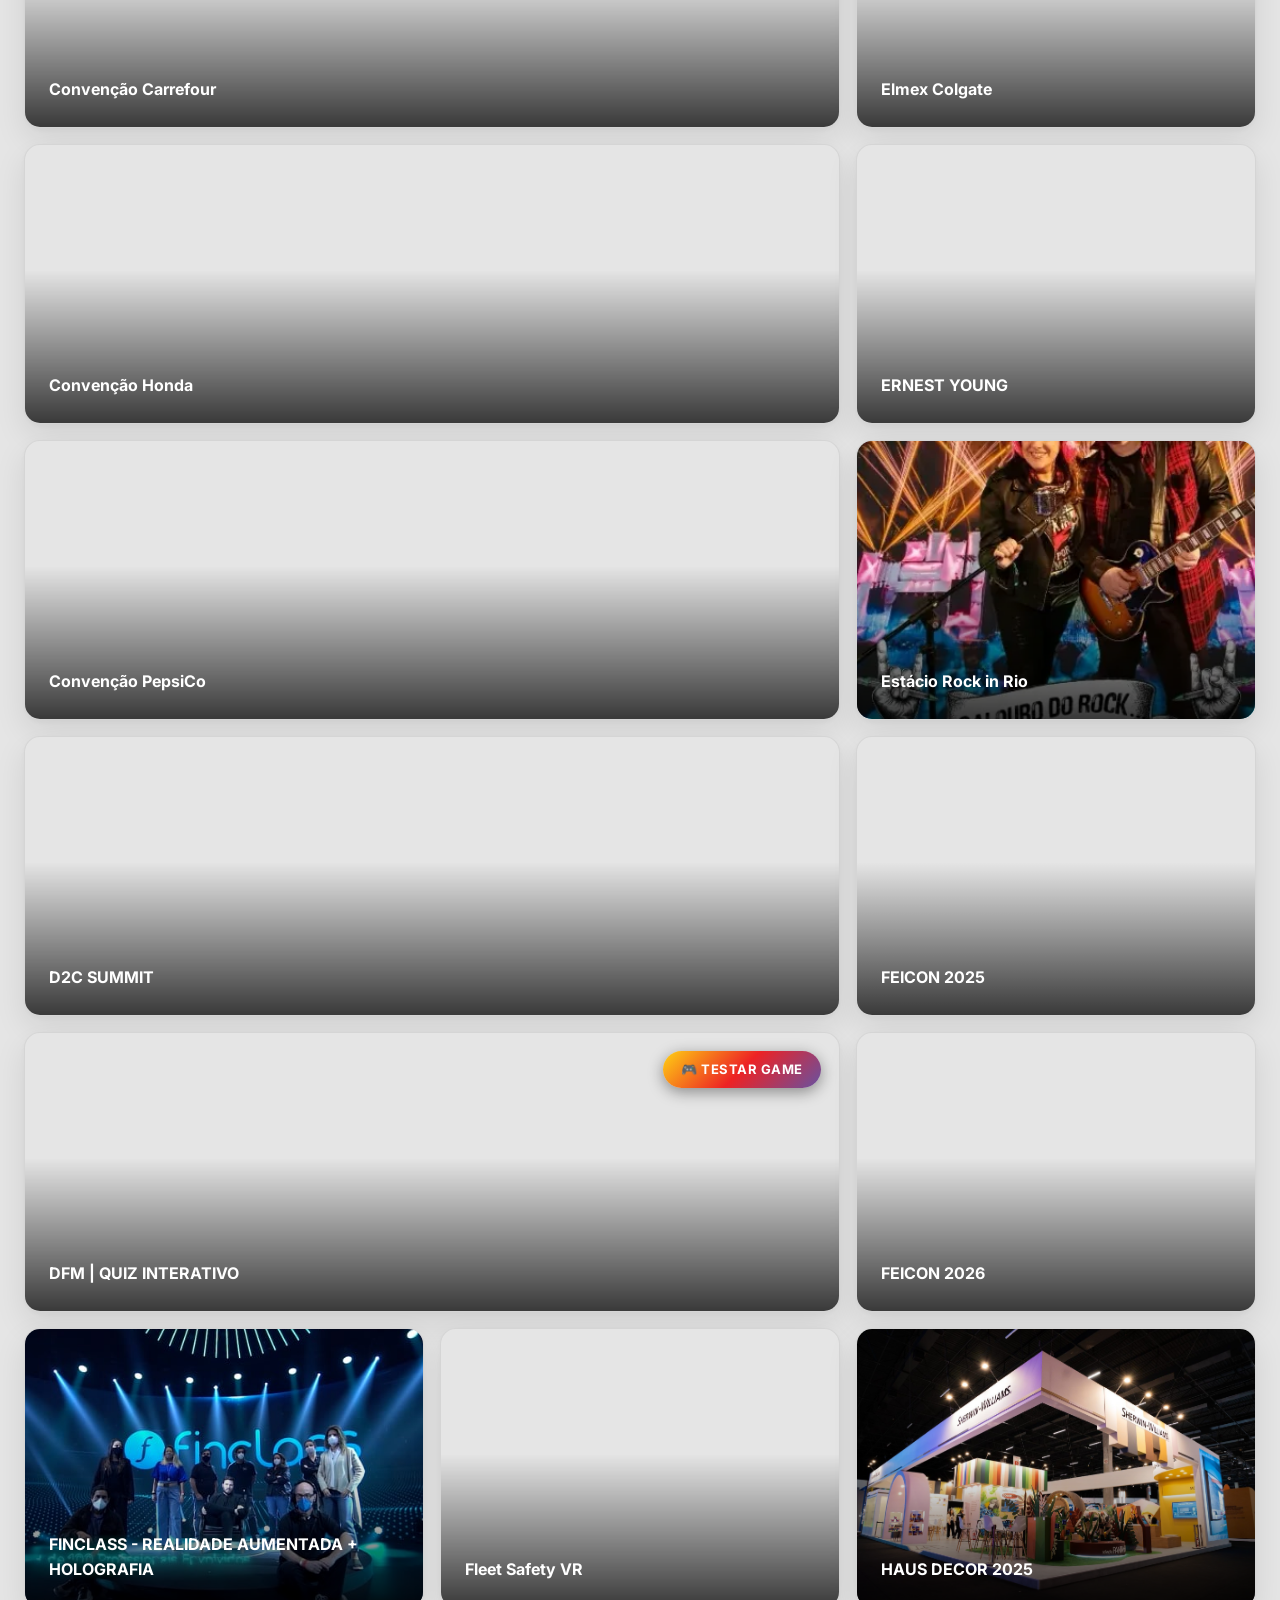
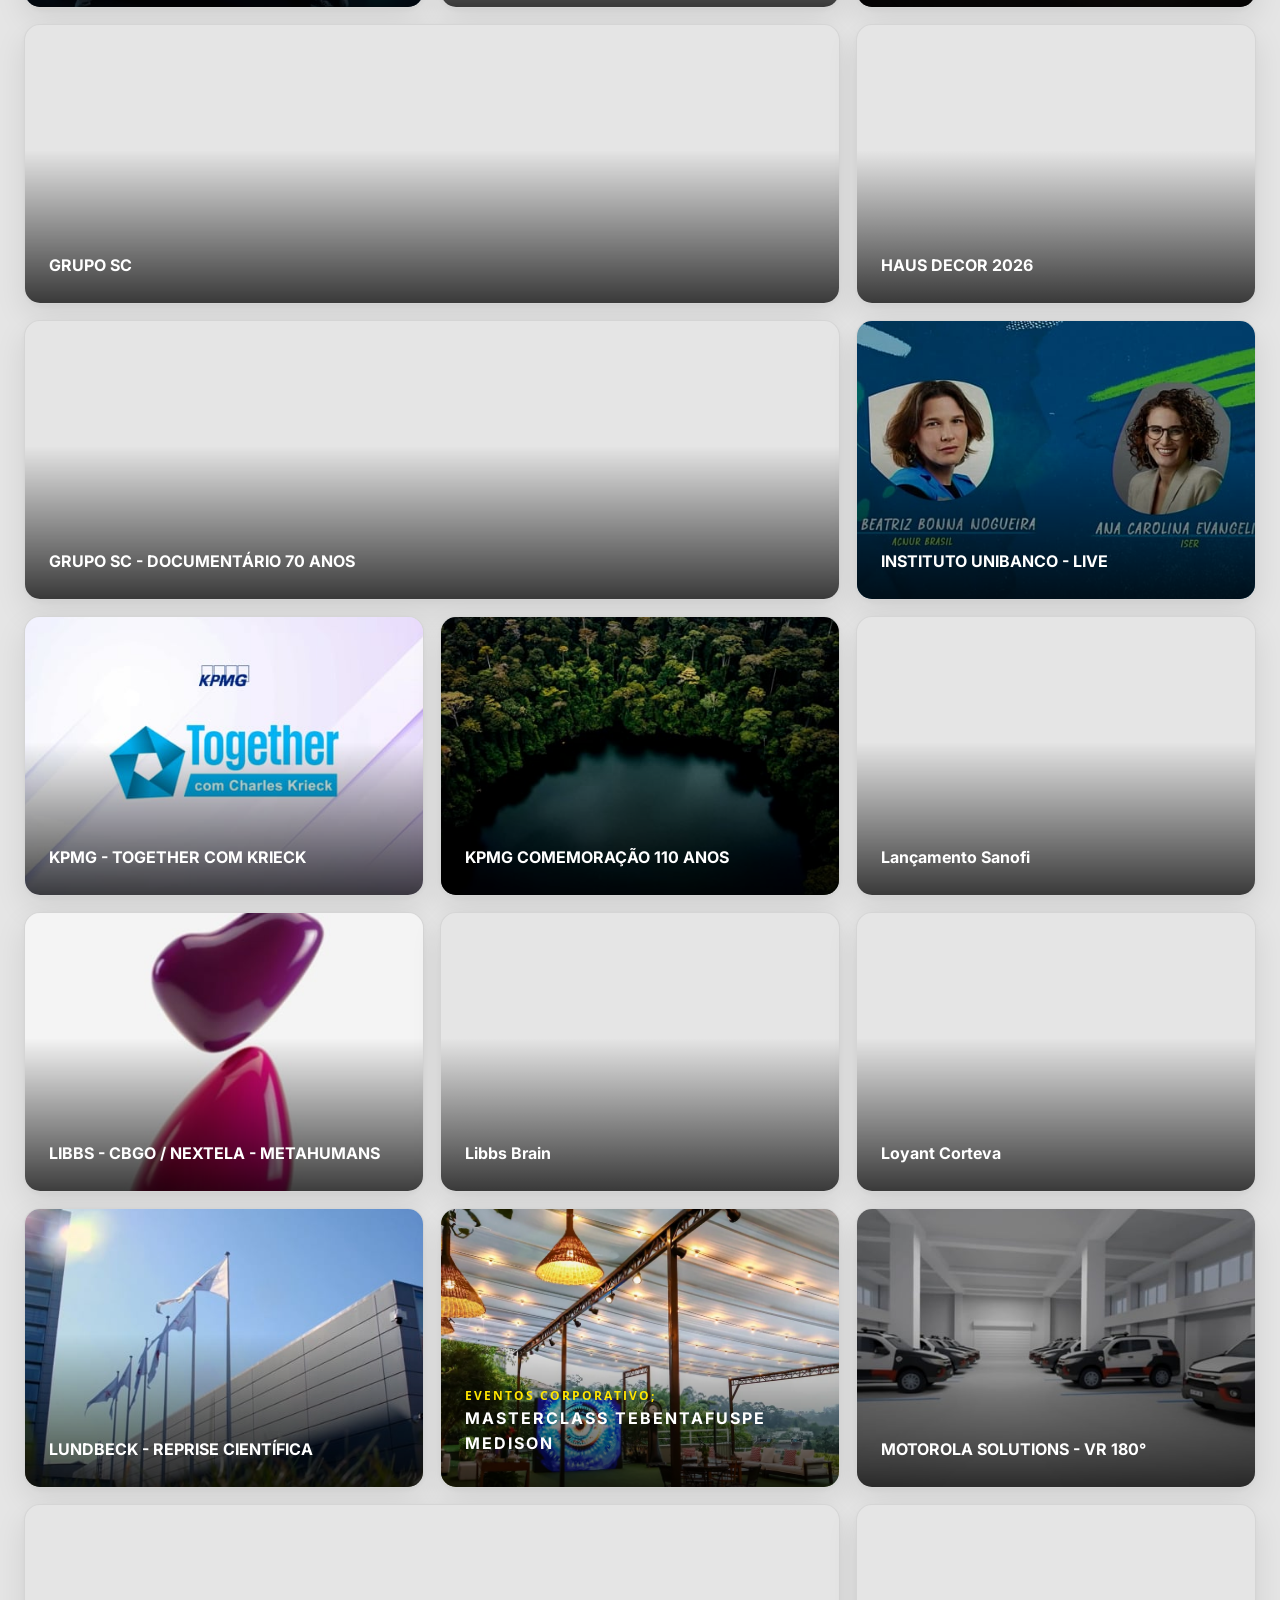
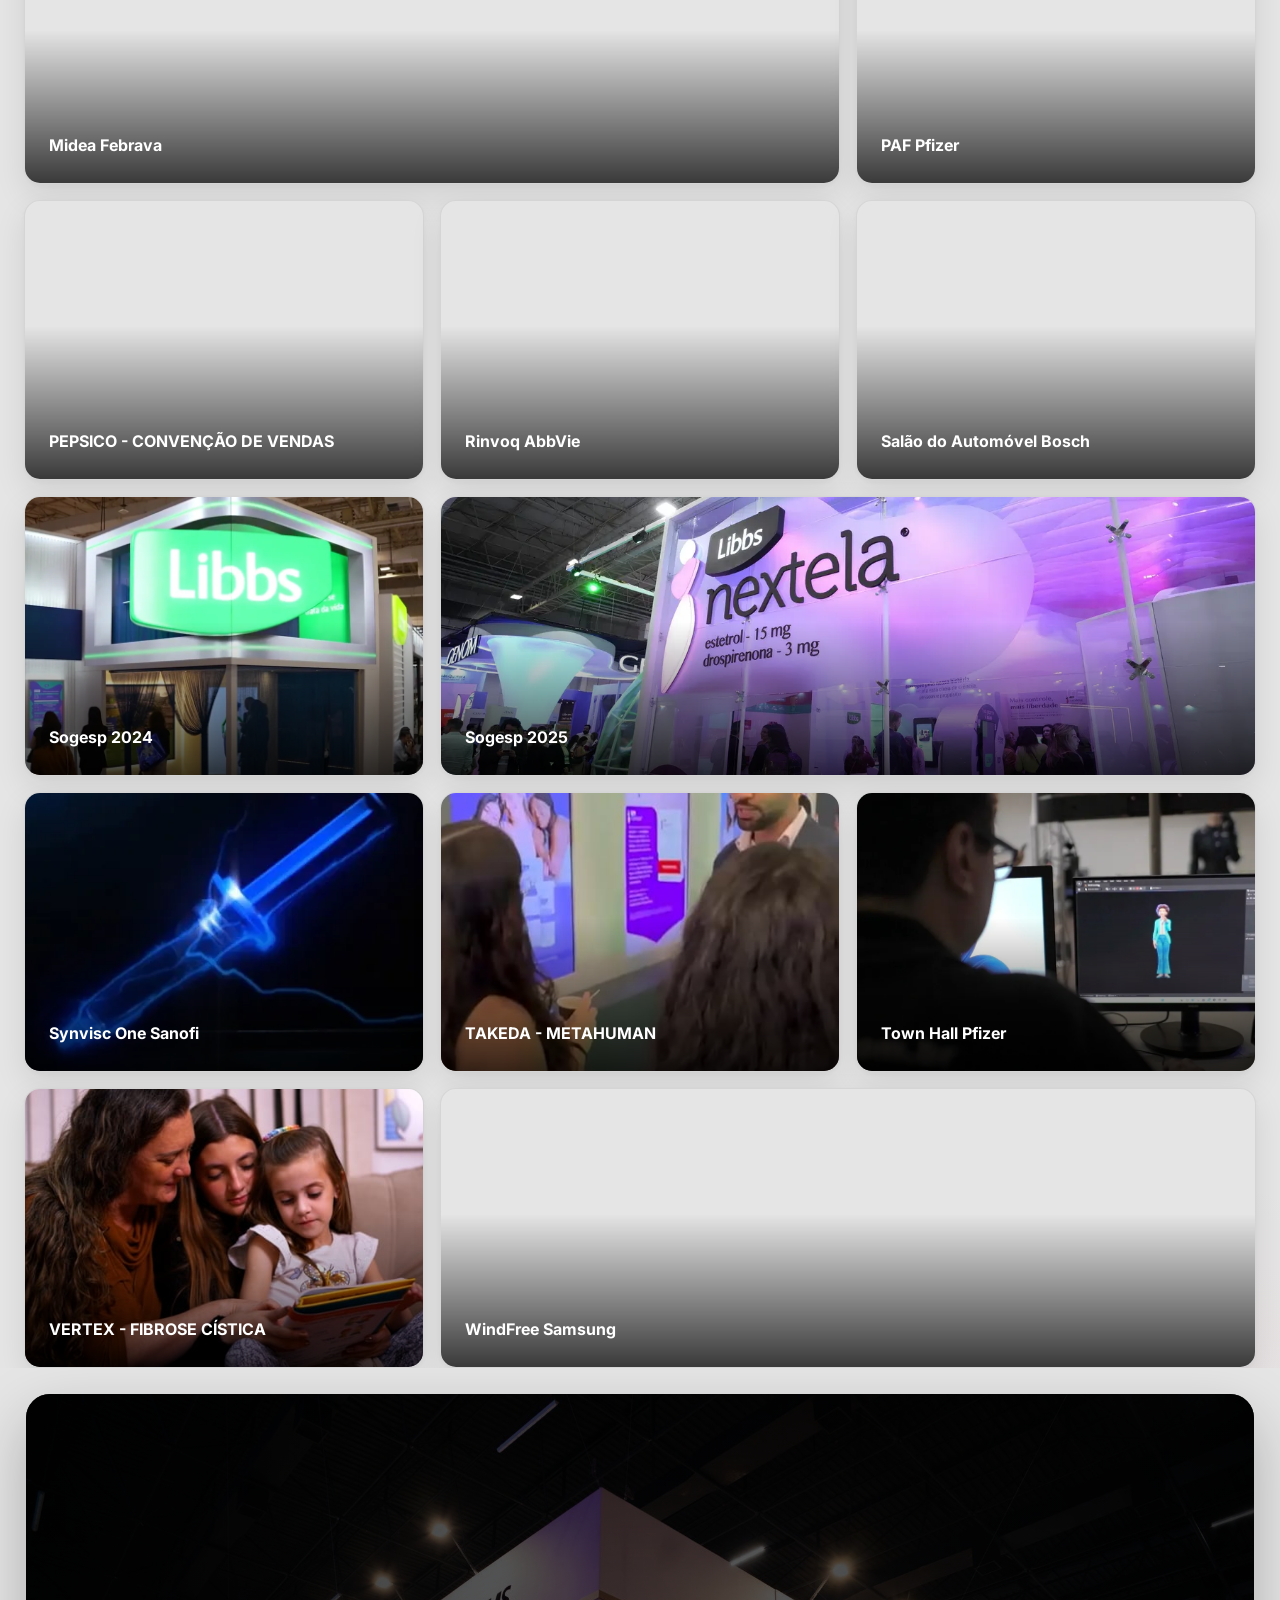
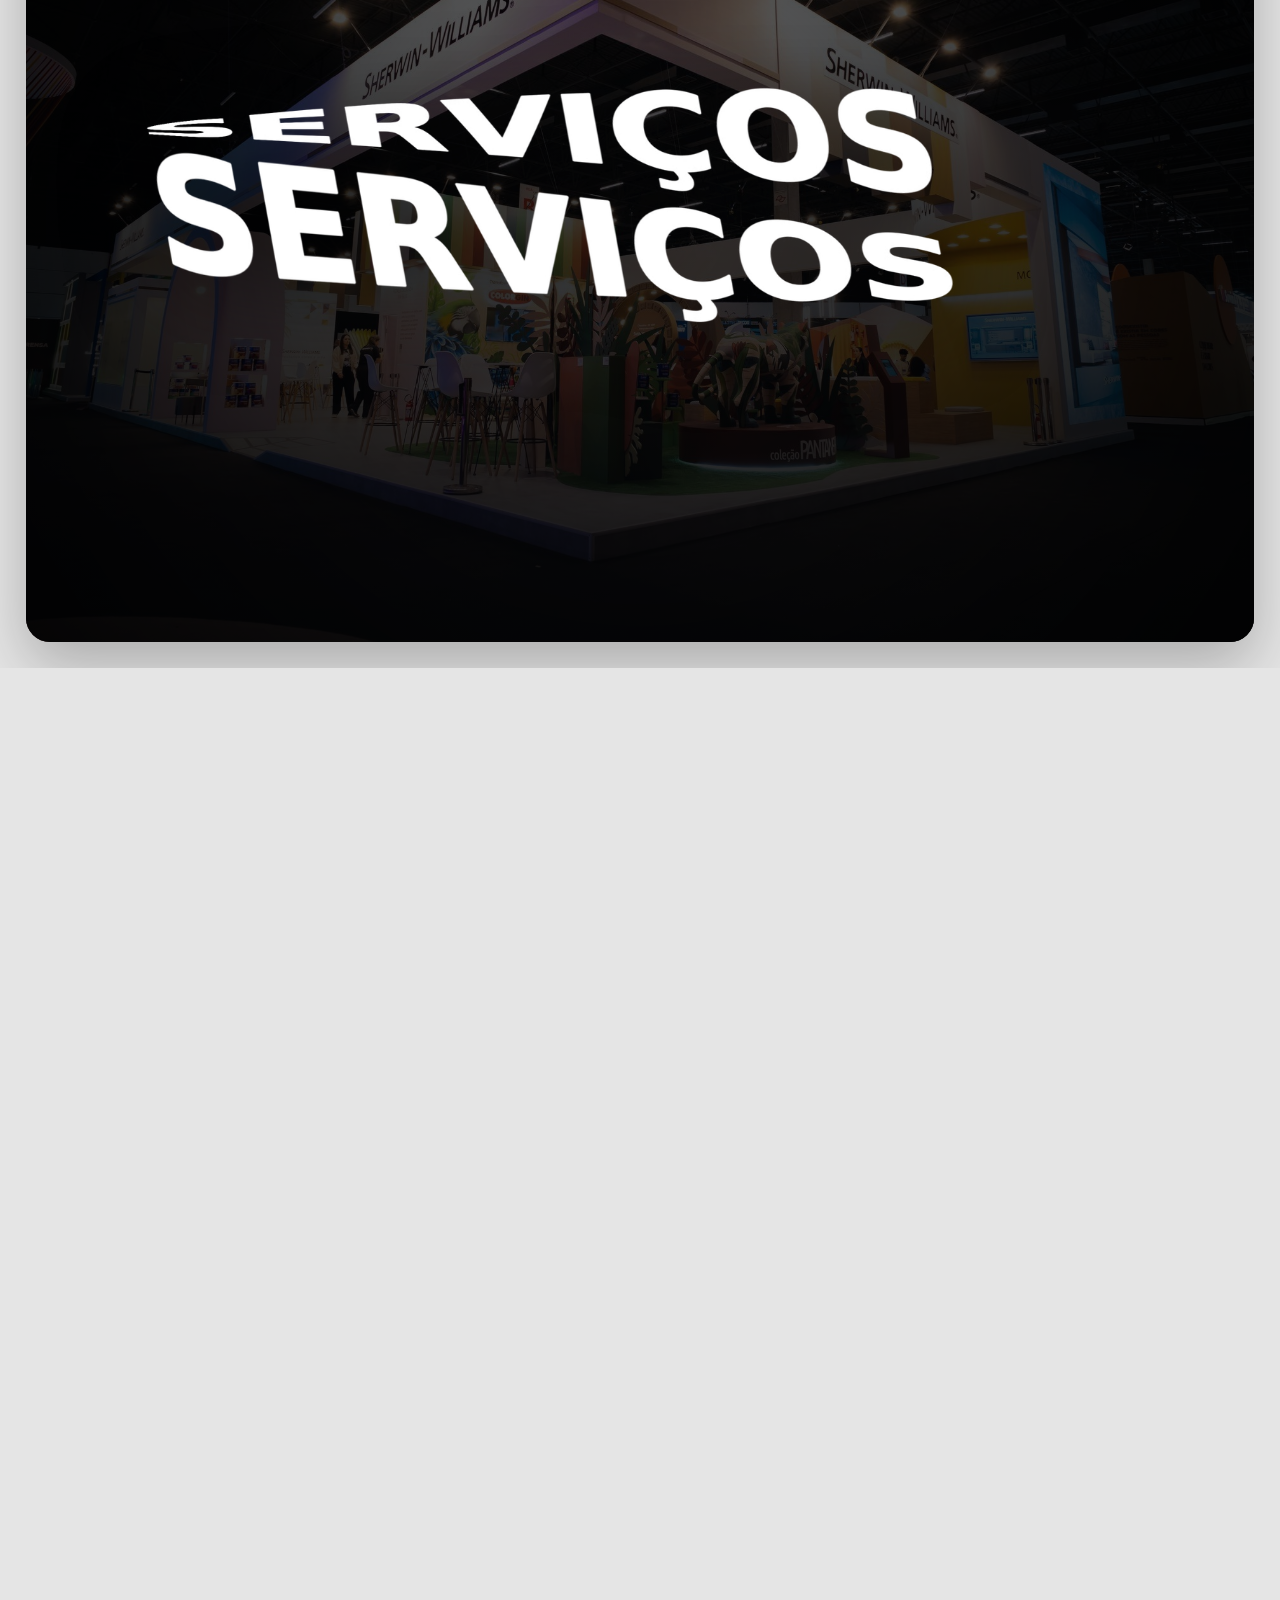
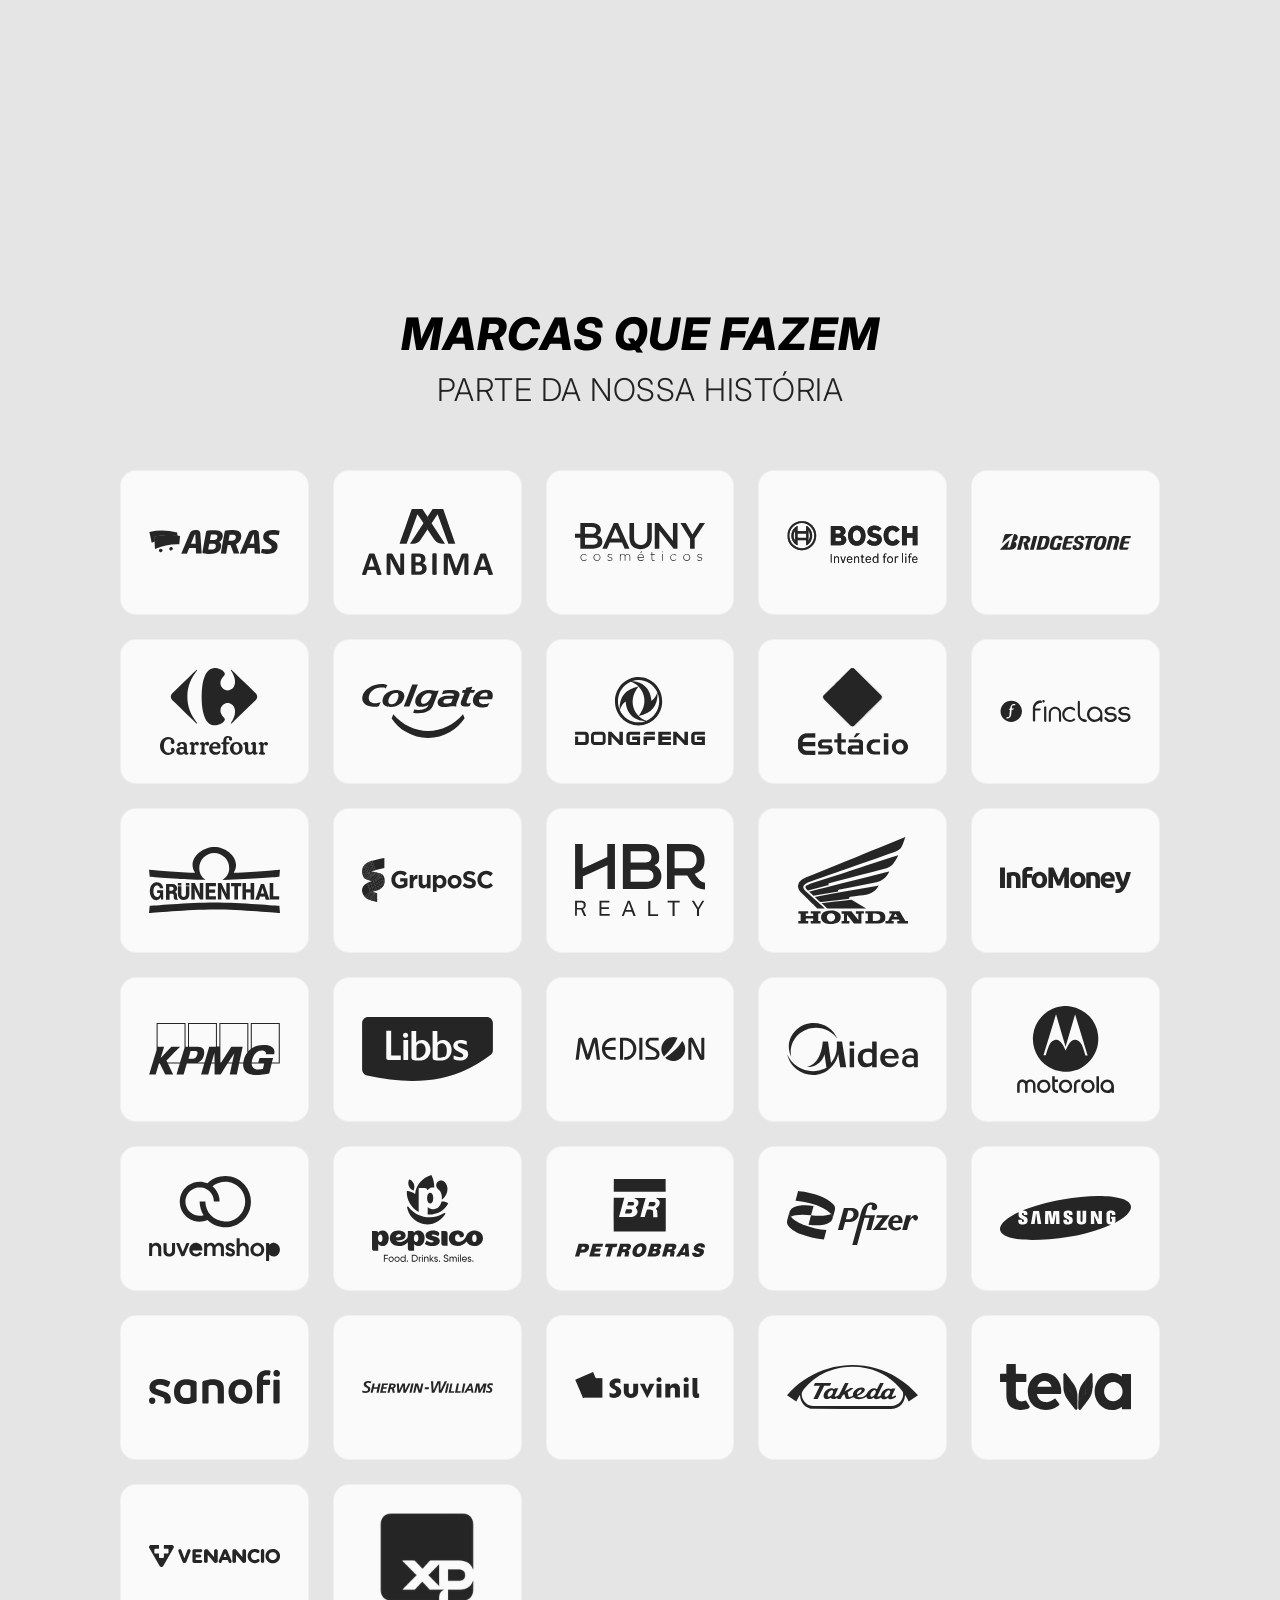
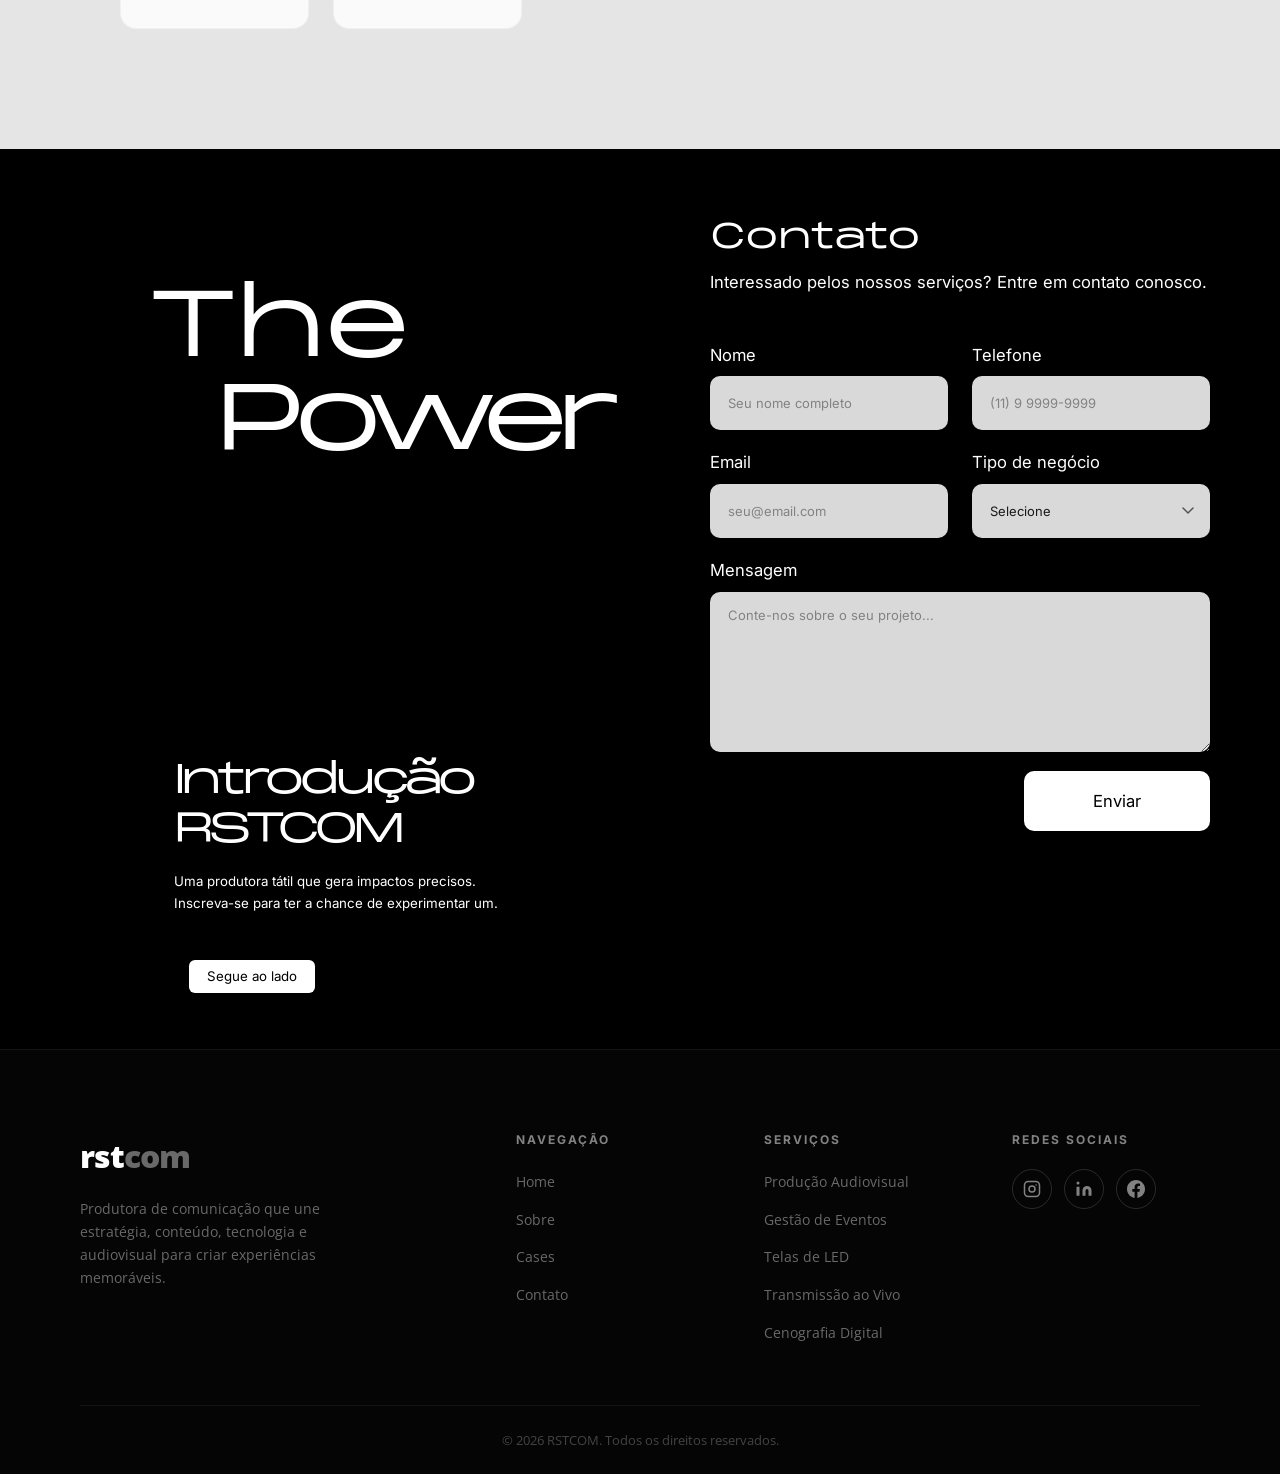
==== commit 5ff62ddb: "Elimina som de fundo no carregamento e remove autoplay concorrente em vídeos fora da dobra" ====
--- a/index.html
+++ b/index.html
@@ -1070,7 +1070,7 @@
             <div class="servicos-hero-card">
               <div class="servicos-hero-video-wrap">
                 <iframe class="servicos-hero-video-bg"
-                  src="https://player.vimeo.com/video/1204618851?badge=0&amp;autopause=0&amp;player_id=0&amp;app_id=58479&amp;background=1&amp;autoplay=1&amp;loop=1&amp;muted=1"
+                  src="https://player.vimeo.com/video/1204618851?badge=0&amp;autopause=0&amp;player_id=0&amp;app_id=58479&amp;background=1&amp;autoplay=0&amp;loop=1&amp;muted=1"
                   loading="lazy" frameborder="0"
                   allow="autoplay; fullscreen; picture-in-picture; clipboard-write; encrypted-media; web-share"
                   referrerpolicy="strict-origin-when-cross-origin"
@@ -1083,7 +1083,7 @@
                   <!-- VÃ­deo 3D Transparente SERVIÃ‡OS -->
                   <div class="servicos-3d-video-wrap" aria-label="SERVIÃ‡OS">
                     <span class="servicos-word-accessible">SERVIÃ‡OS</span>
-                    <video class="servicos-3d-title-video" autoplay loop muted playsinline preload="metadata">
+                    <video class="servicos-3d-title-video" loop muted playsinline preload="none">
                       <source src="assets\SEÇÃO SERVIÇOS\servicos-3d-transparente (1).webm" type="video/webm">
                     </video>
                   </div>
@@ -1117,7 +1117,7 @@
             <!-- Vídeo de Fundo Fullscreen Local -->
             <div class="diferenciais-fullscreen-bg">
               <iframe class="diferencial-video-layer"
-                src="https://player.vimeo.com/video/1204618045?badge=0&amp;autopause=0&amp;player_id=0&amp;app_id=58479&amp;background=1&amp;autoplay=1&amp;loop=1&amp;muted=1"
+                src="https://player.vimeo.com/video/1204618045?badge=0&amp;autopause=0&amp;player_id=0&amp;app_id=58479&amp;background=1&amp;autoplay=0&amp;loop=1&amp;muted=1"
                 loading="lazy" frameborder="0"
                 allow="autoplay; fullscreen; picture-in-picture; clipboard-write; encrypted-media; web-share"
                 referrerpolicy="strict-origin-when-cross-origin"
@@ -1383,7 +1383,7 @@
     <!-- Coluna esquerda: vídeo de fundo + textos -->
     <div class="contato-left">
       <!-- VÍdeo de fundo -->
-      <video class="contato-video-bg" autoplay muted loop playsinline preload="metadata" aria-hidden="true">
+      <video class="contato-video-bg" muted loop playsinline preload="none" aria-hidden="true">
         <source
           src="assets/SEÇÃO CONTATO/cameraman-silhouette-filming-in-moody-blue-light-2026-09-15-05-01-17-utc_1.mp4"
           type="video/mp4">
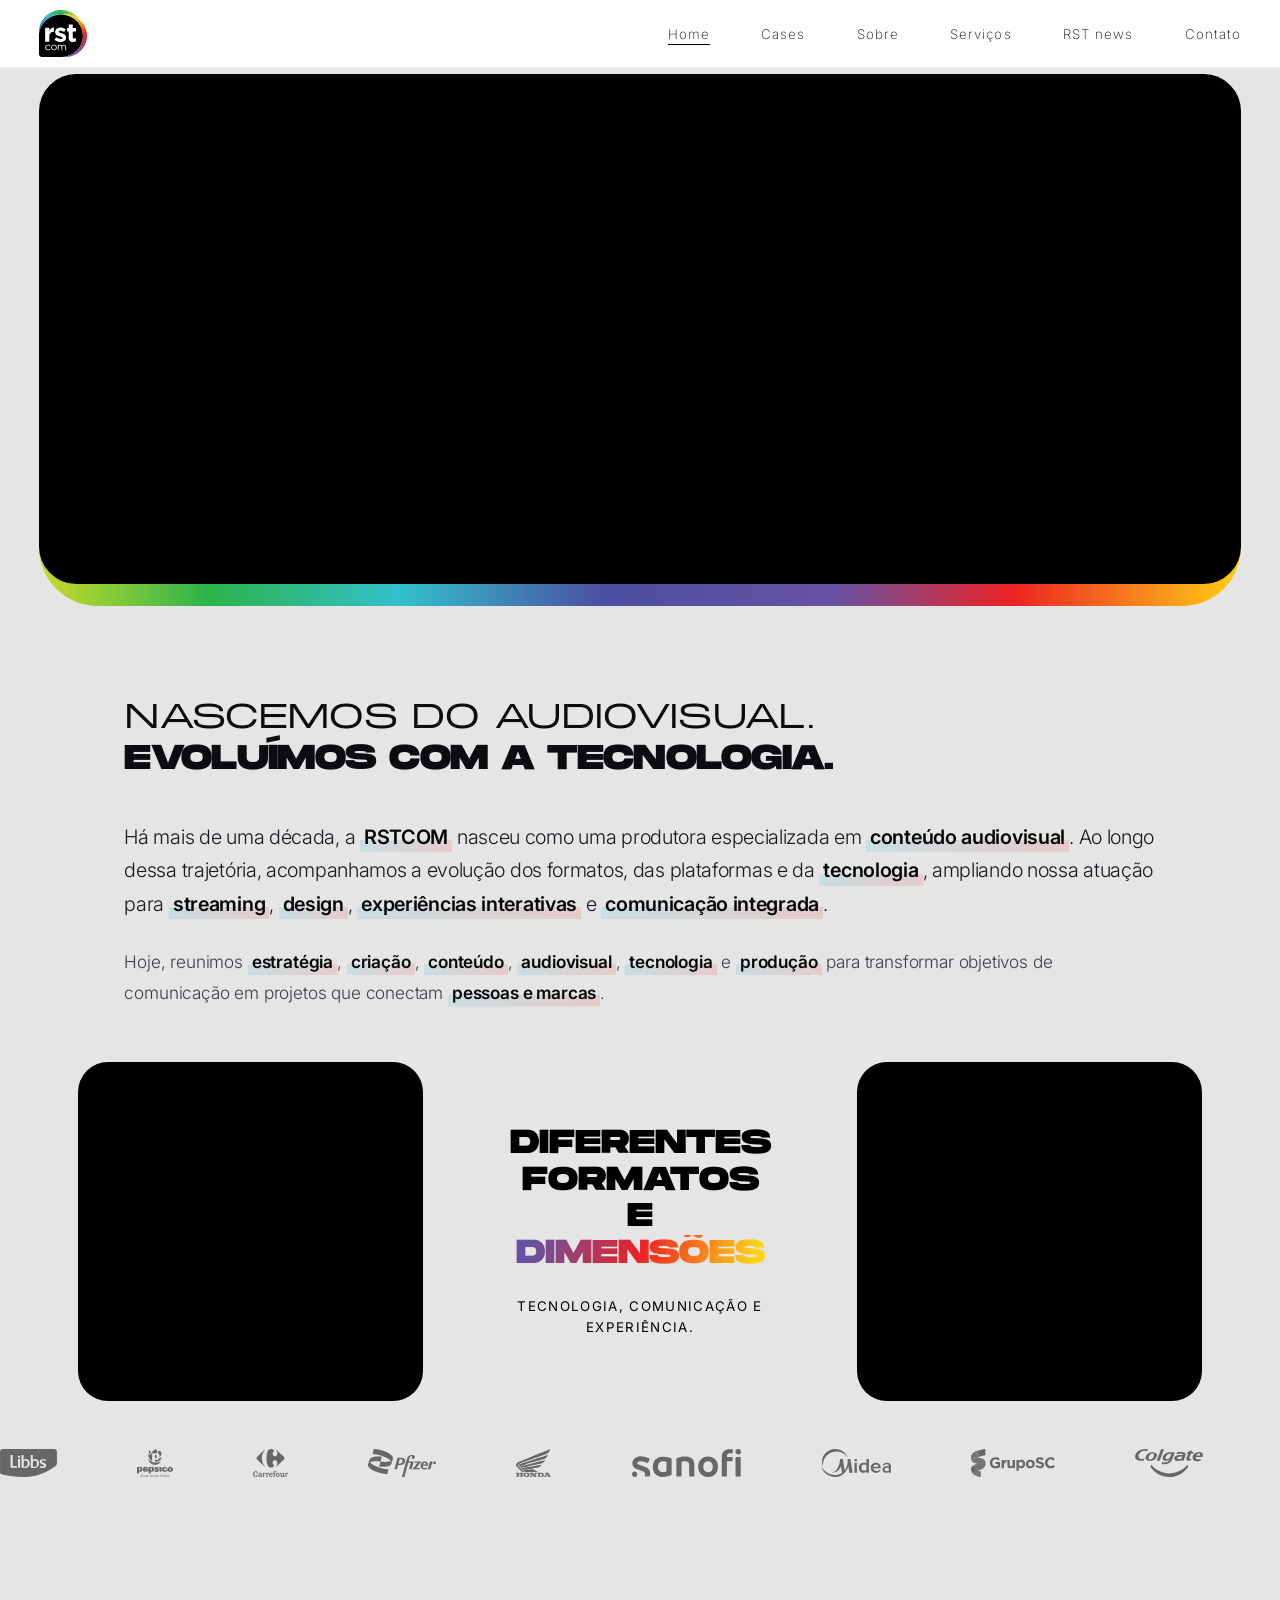
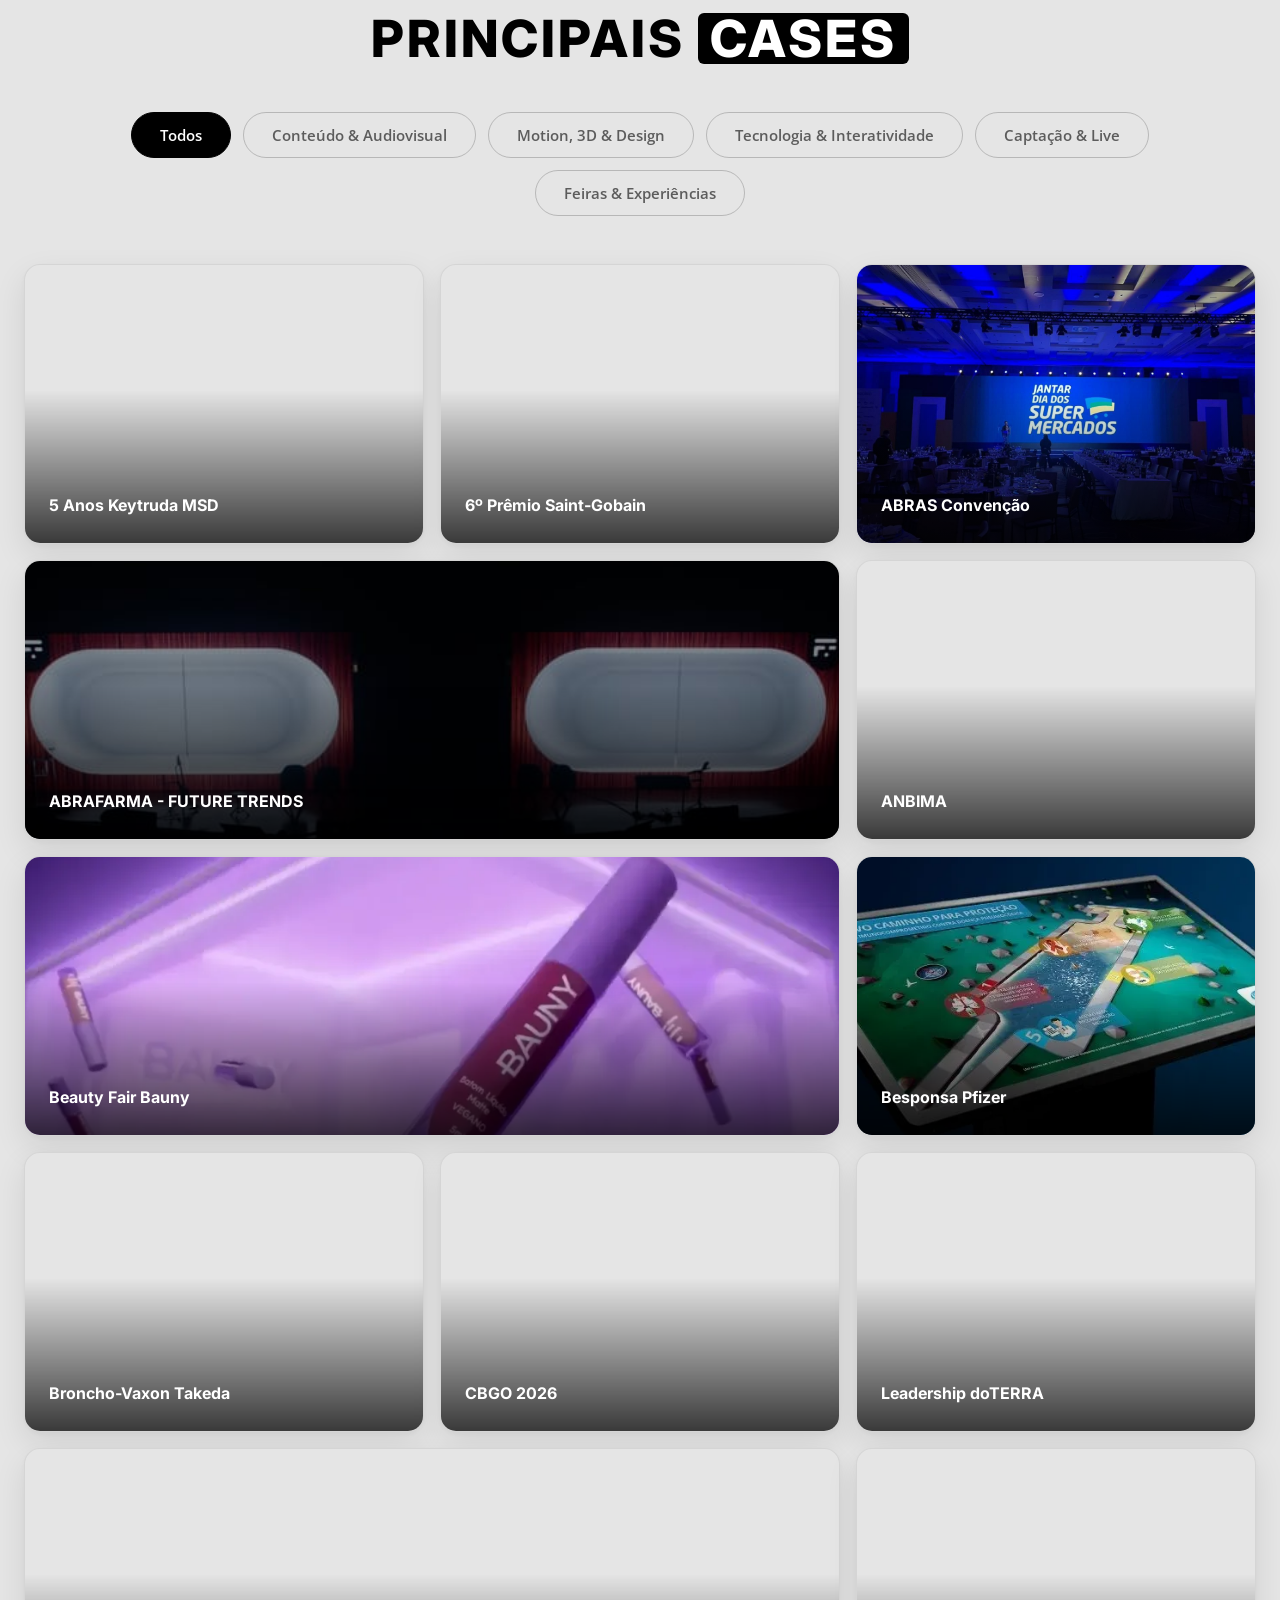
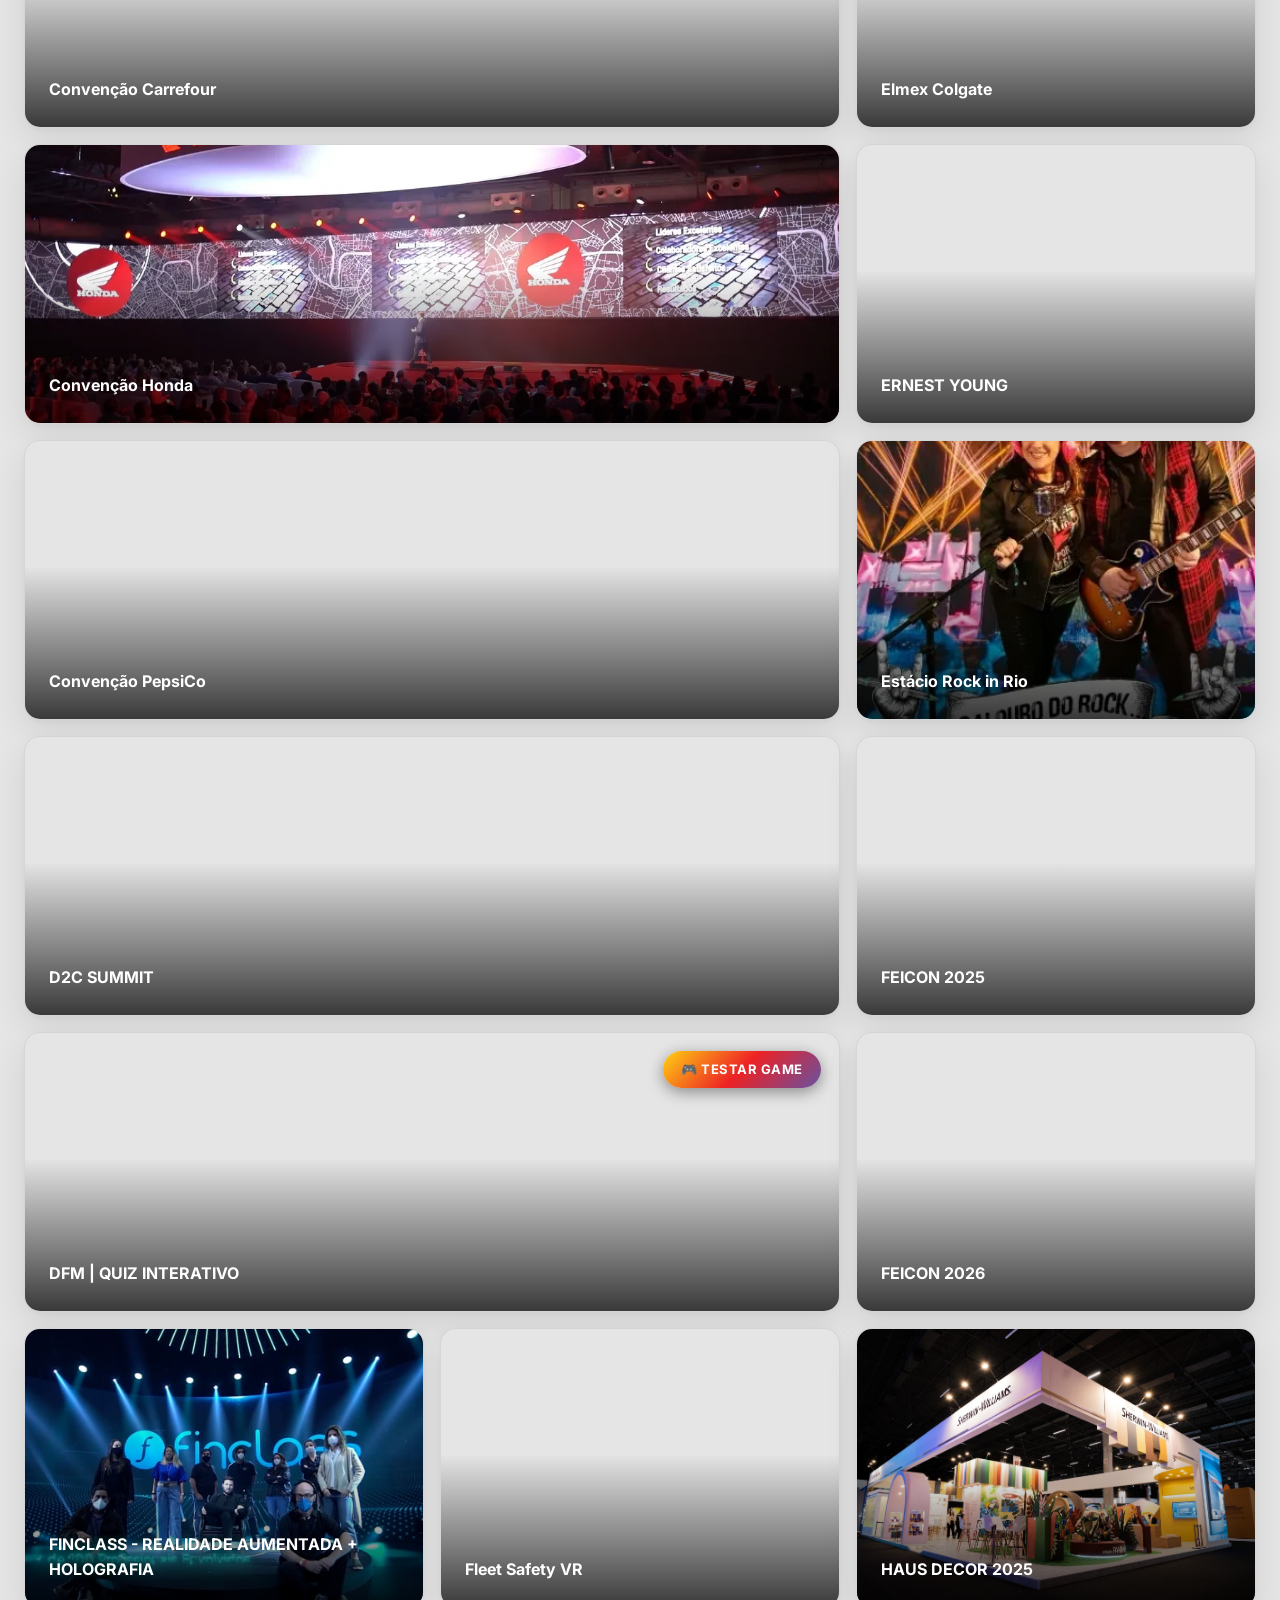
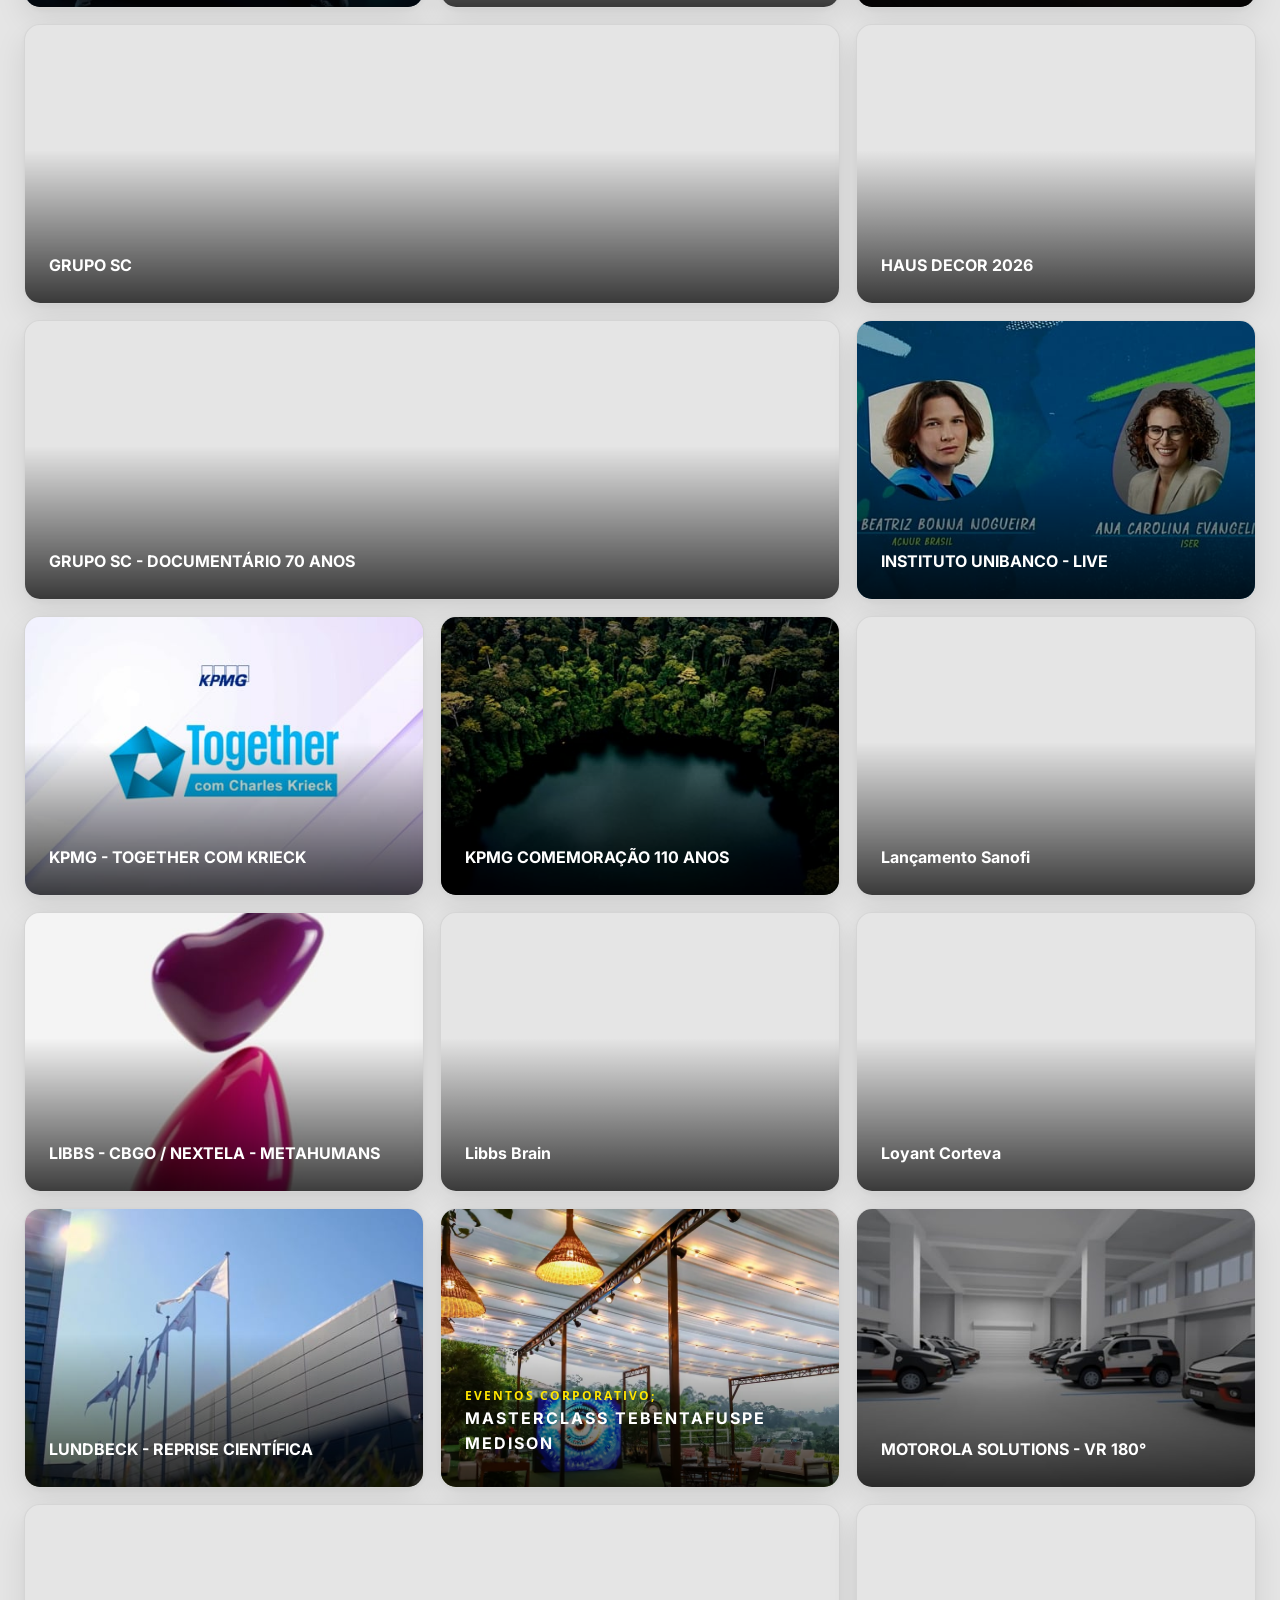
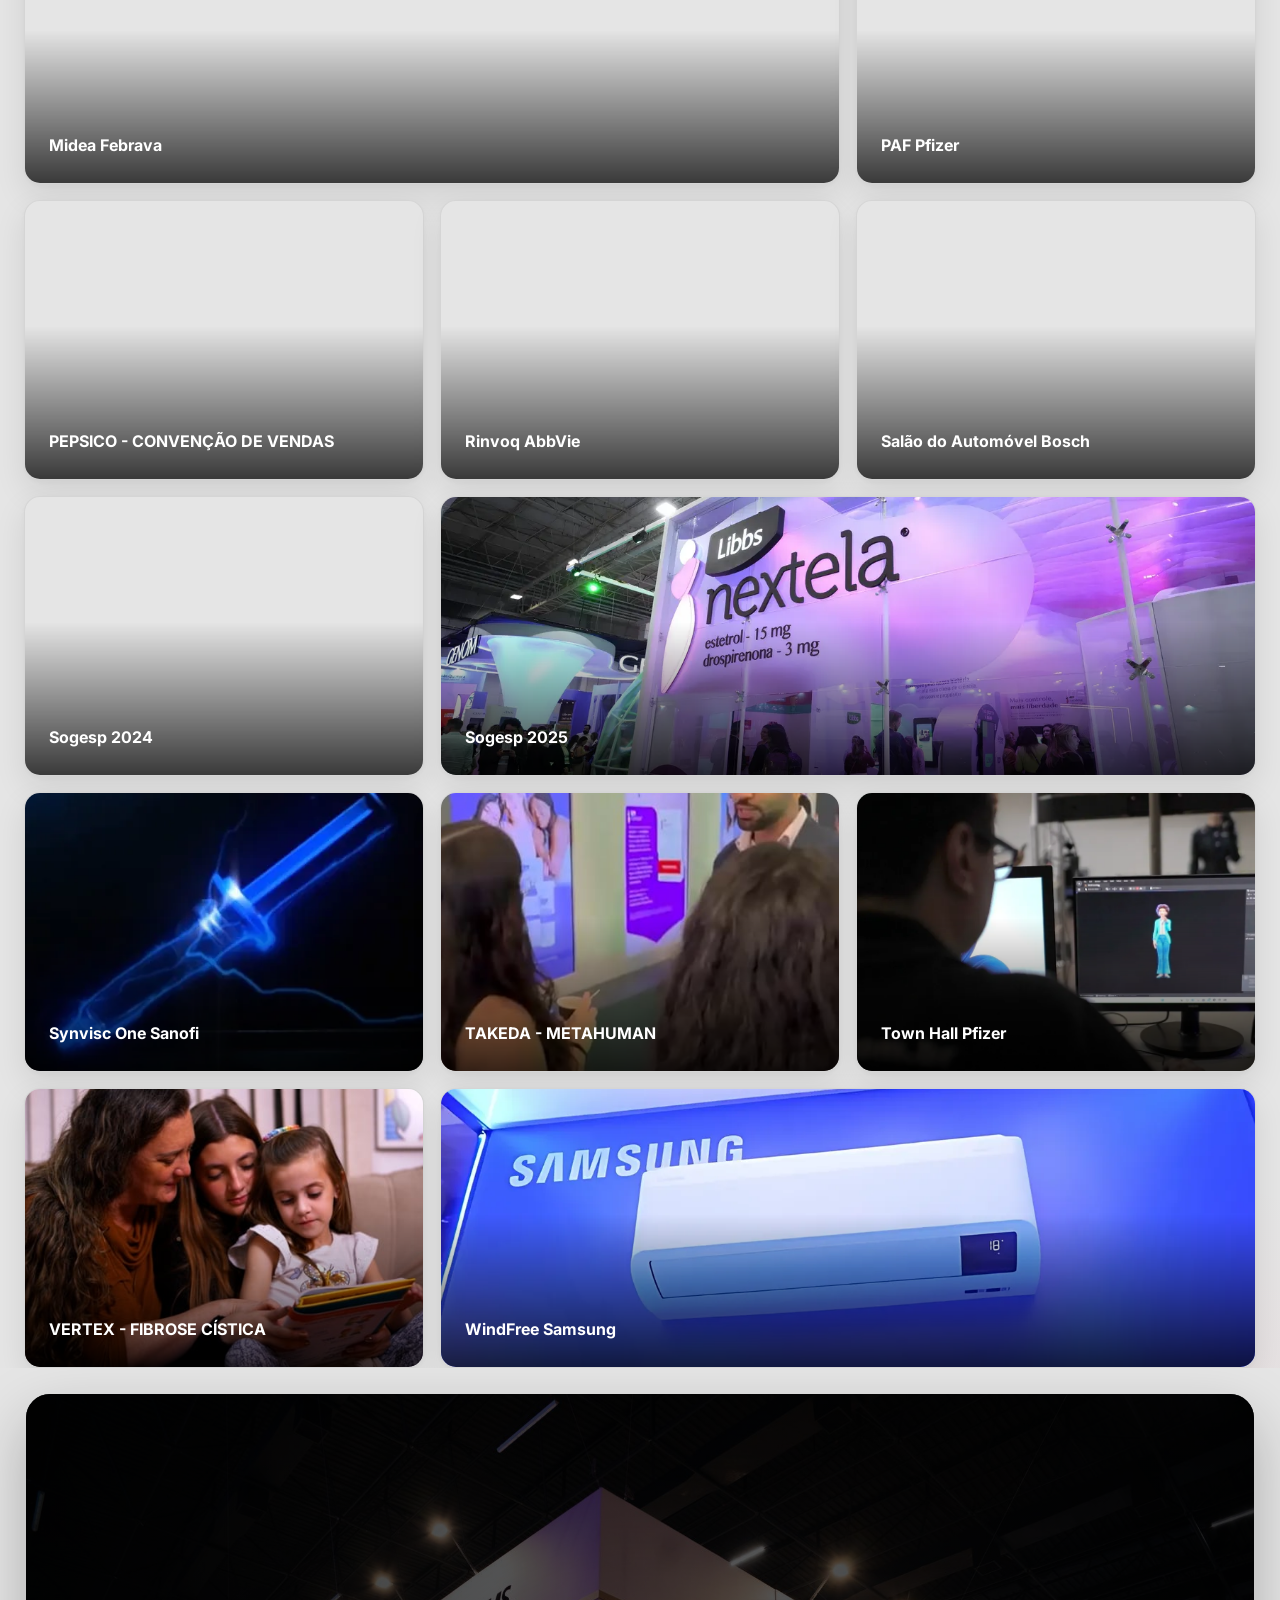
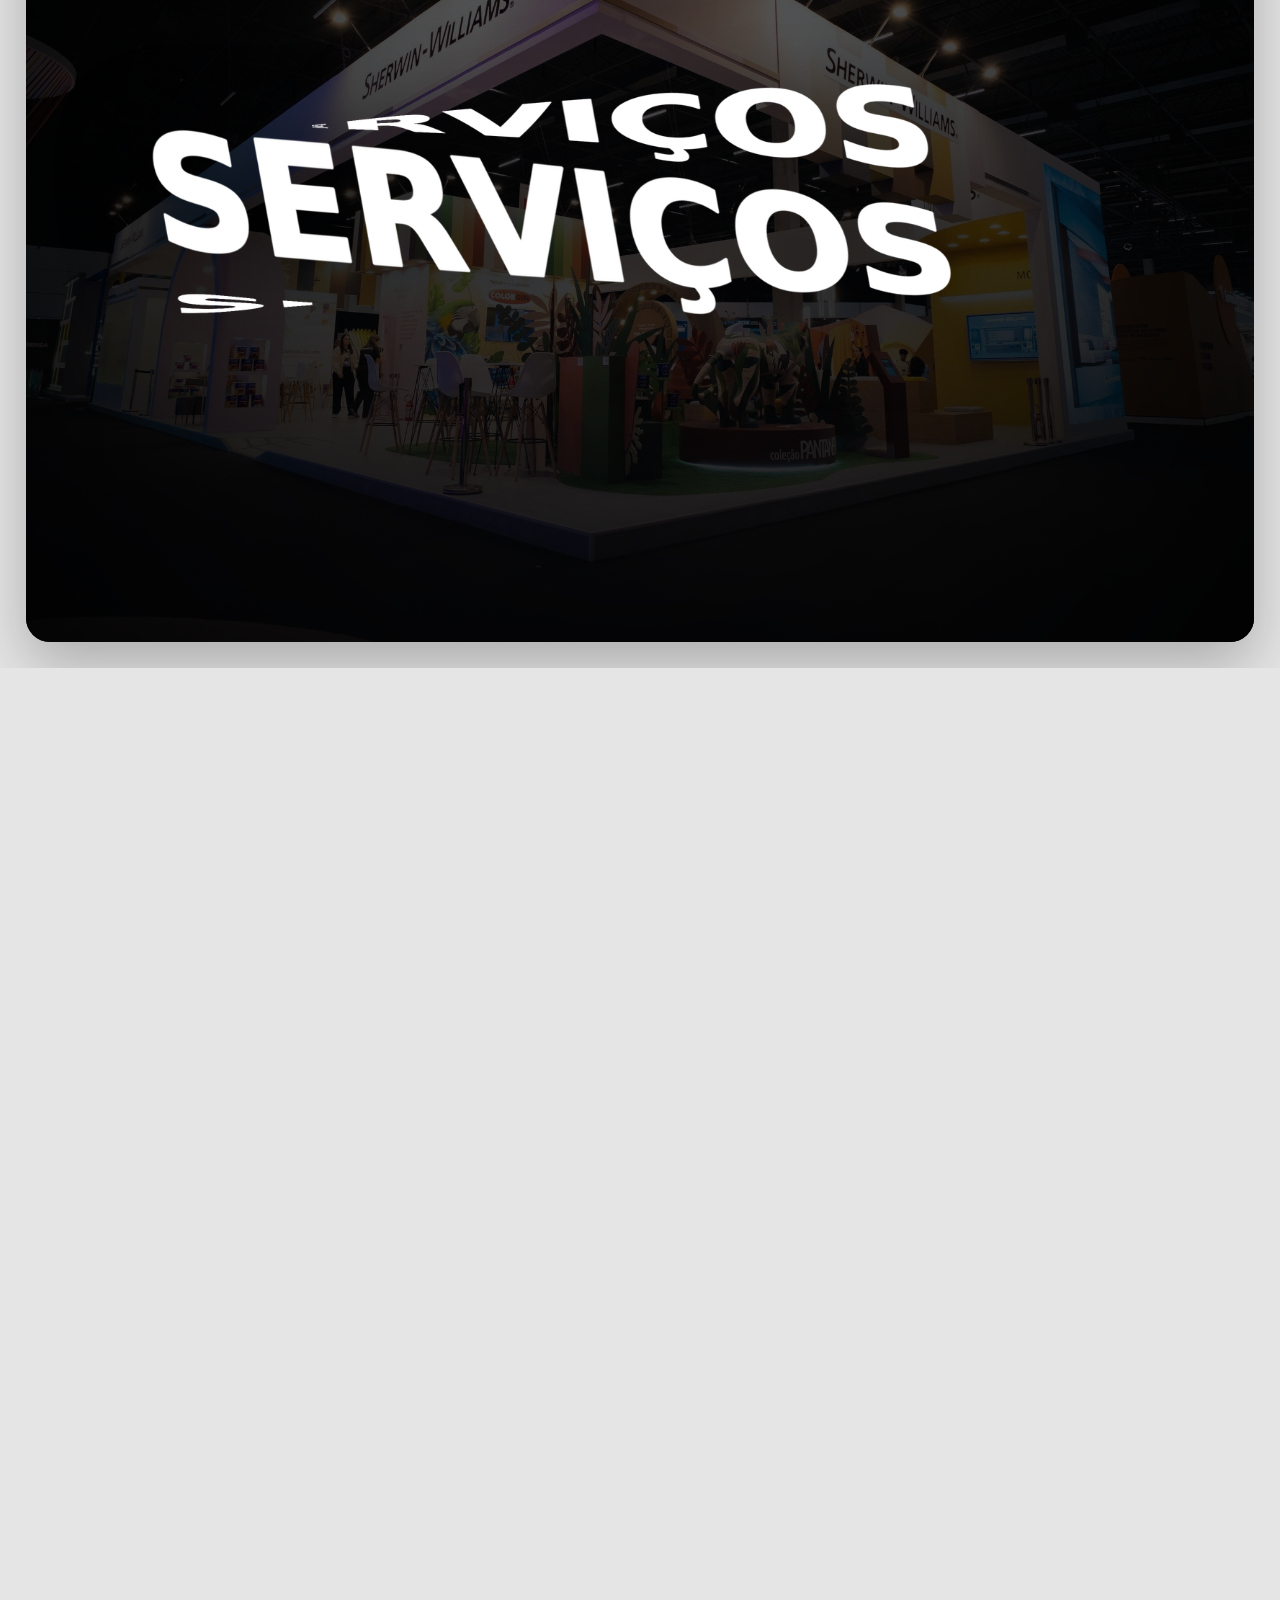
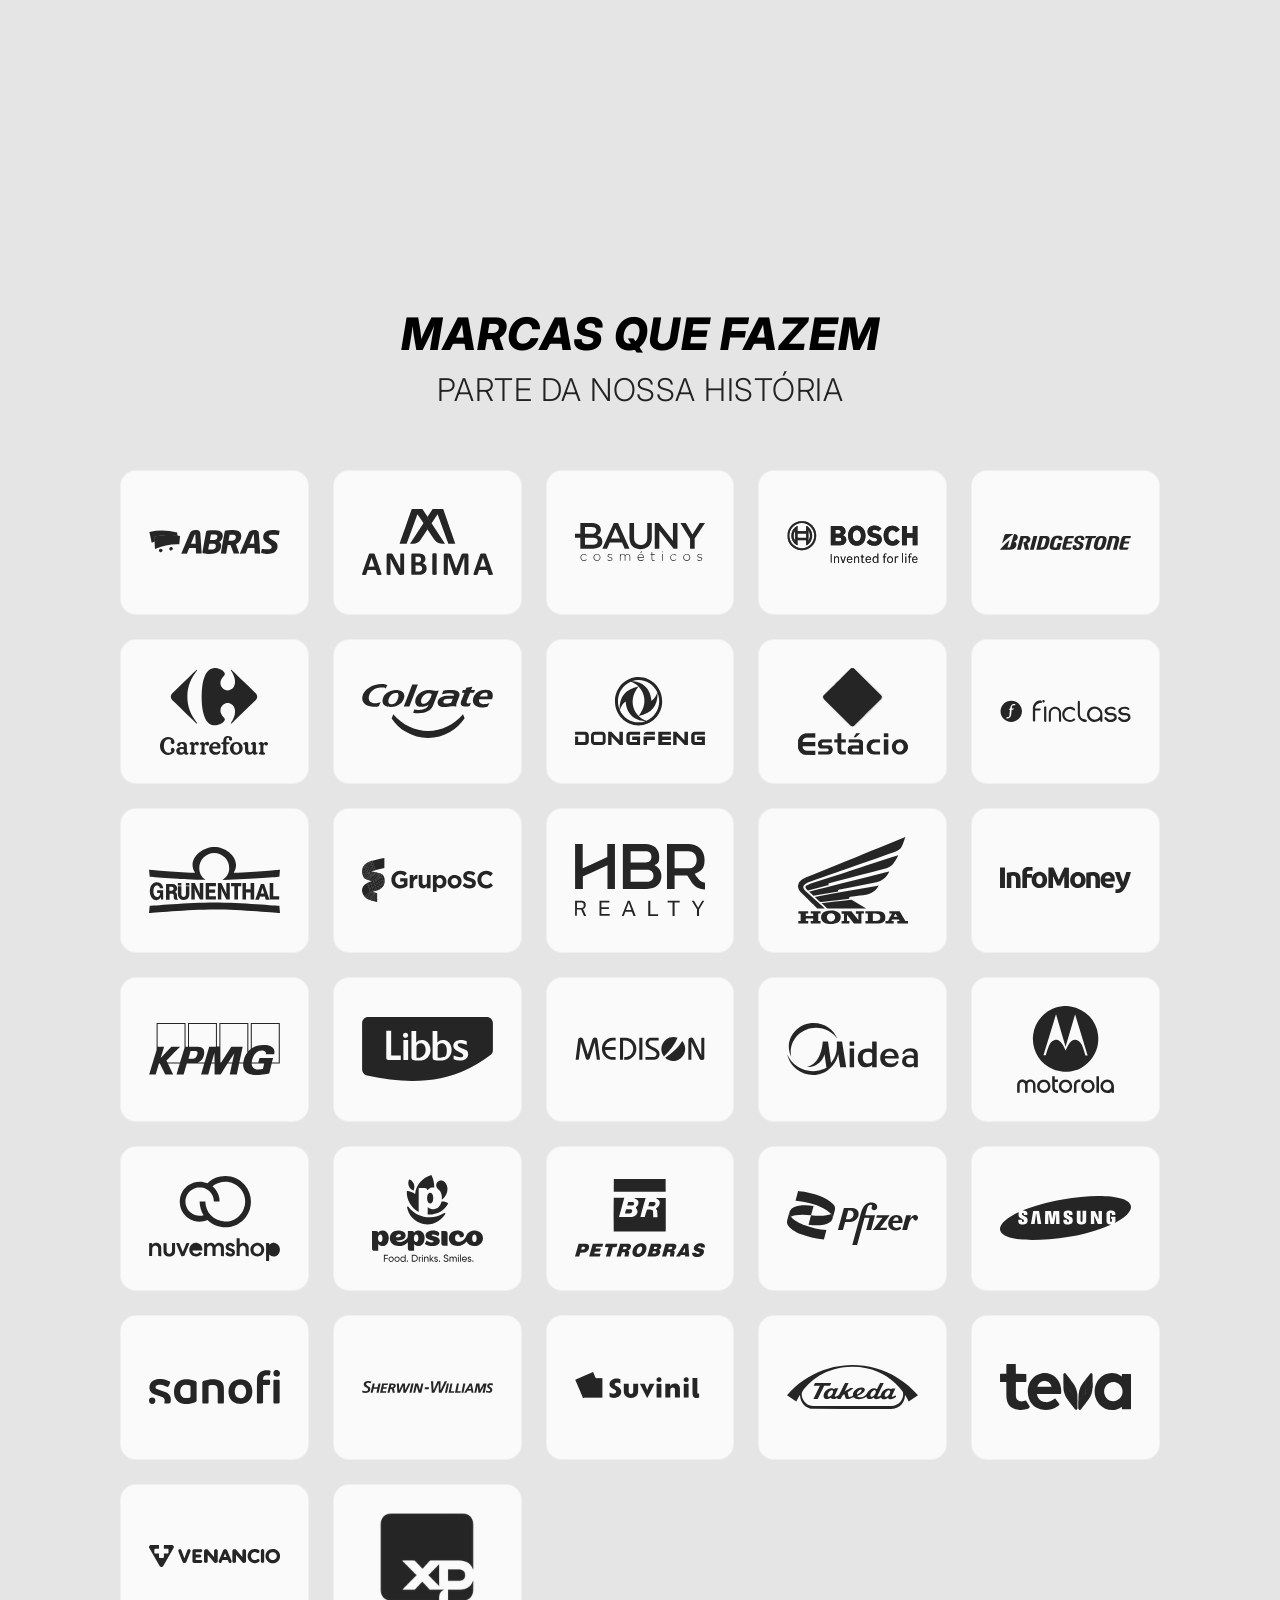
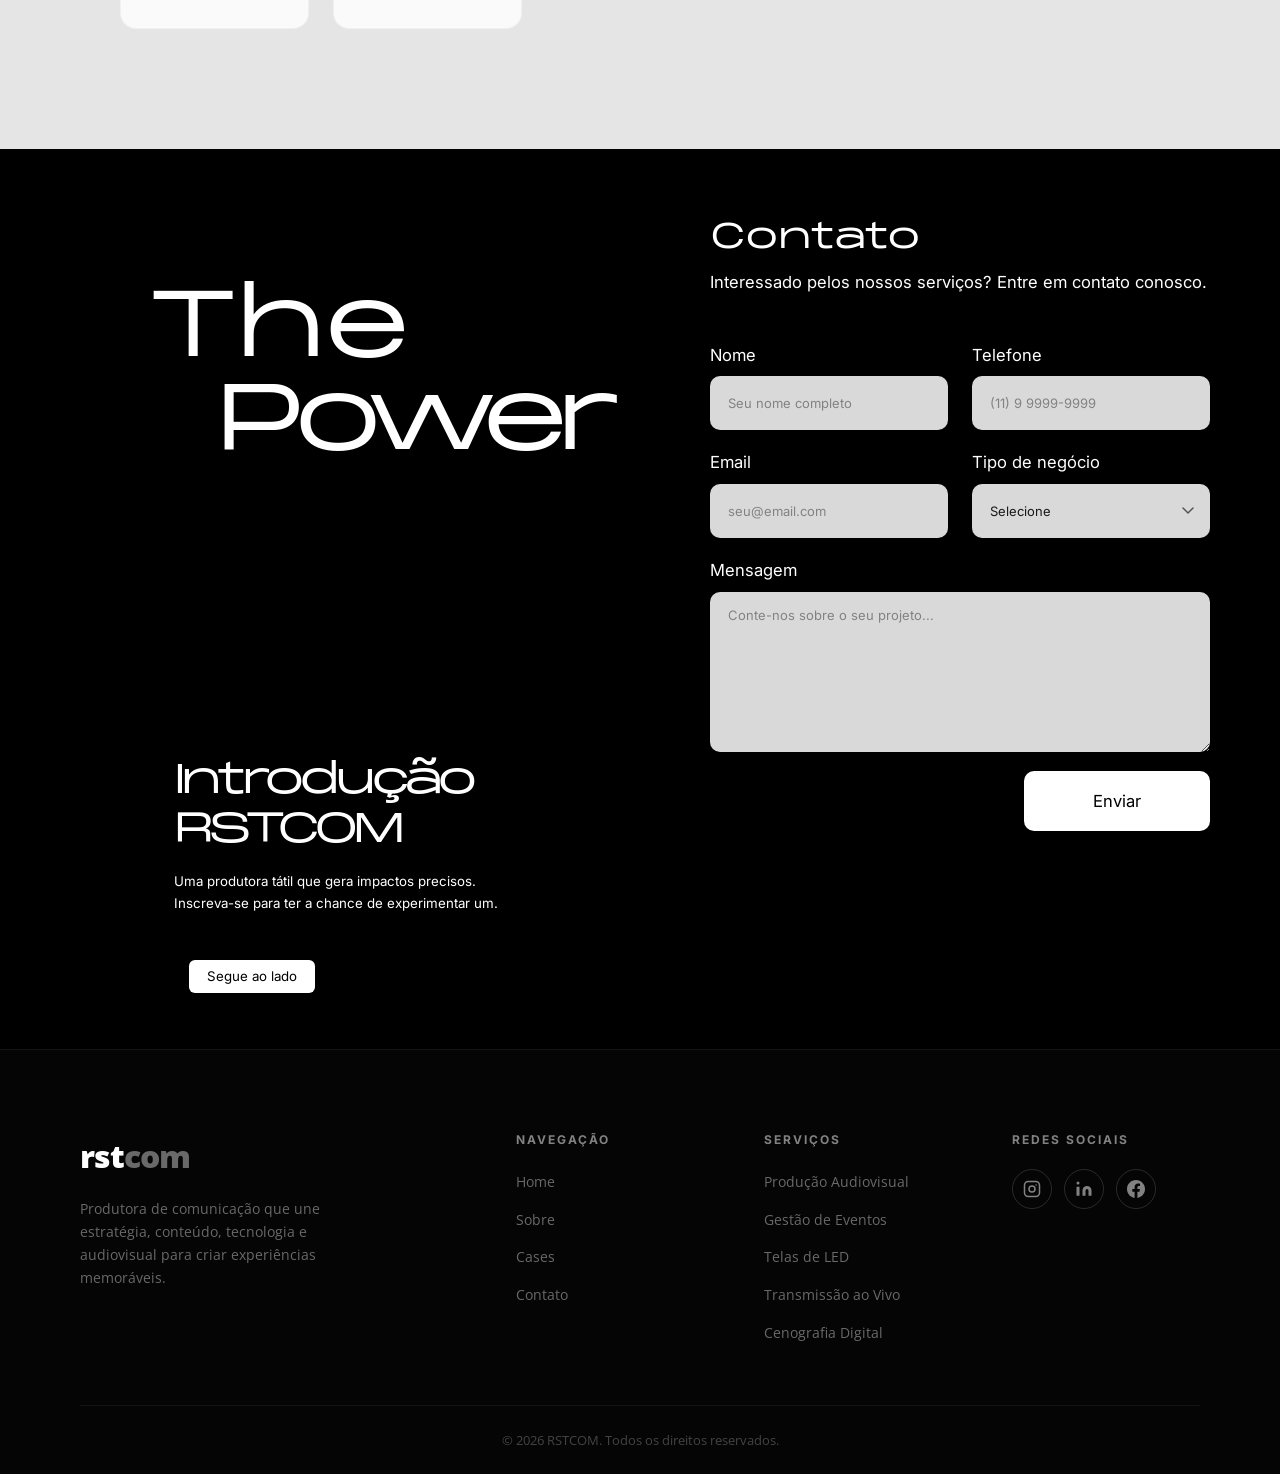
==== commit 23a043e6: "Mobile Responsivo Oficial: integra versao atual no mobile com css/responsive-mobile.css e desativa r" ====
--- a/index.html
+++ b/index.html
@@ -71,15 +71,7 @@
     gtag('config', 'G-XXXXXXXXXX');
   </script>
   -->
-  <script>
-    (function () {
-      var isMobile = window.innerWidth <= 768 || /Mobi|Android|iPhone|iPad/i.test(navigator.userAgent);
-      var noRedirect = sessionStorage.getItem('noMobileRedirect');
-      if (isMobile && !noRedirect) {
-        window.location.replace('mobile/index.html');
-      }
-    })();
-  </script>
+  <!-- Mobile responsivo integrado diretamente via css/responsive-mobile.css -->
 </head>
 
 <body>
--- a/css/style.css
+++ b/css/style.css
@@ -1175,8 +1175,8 @@
   background: rgba(255, 255, 255, 0.025);
   border: 1.5px solid rgba(255, 255, 255, 0.08);
   border-radius: 16px;
-  backdrop-filter: blur(14px);
-  -webkit-backdrop-filter: blur(14px);
+  backdrop-filter: blur(8px);
+  -webkit-backdrop-filter: blur(8px);
   display: flex;
   flex-direction: column;
   align-items: center;
@@ -3213,8 +3213,8 @@
   display: flex;
   flex-direction: column;
   justify-content: space-between;
-  backdrop-filter: blur(12px);
-  -webkit-backdrop-filter: blur(12px);
+  backdrop-filter: blur(8px);
+  -webkit-backdrop-filter: blur(8px);
   box-shadow: 0 30px 60px rgba(0, 0, 0, 0.4);
   transition: transform .6s cubic-bezier(.25, 1, .3, 1), opacity .6s ease, border-color .35s ease;
   cursor: pointer;
@@ -3593,8 +3593,8 @@
   position: absolute;
   inset: 0;
   background: rgba(4, 4, 4, 0.7);
-  backdrop-filter: blur(20px);
-  -webkit-backdrop-filter: blur(20px);
+  backdrop-filter: blur(8px);
+  -webkit-backdrop-filter: blur(8px);
   z-index: 1;
 }
 
@@ -4089,8 +4089,8 @@
   position: absolute;
   inset: 0;
   background: rgba(4, 4, 4, 0.8);
-  backdrop-filter: blur(15px);
-  -webkit-backdrop-filter: blur(15px);
+  backdrop-filter: blur(8px);
+  -webkit-backdrop-filter: blur(8px);
 }
 
 .news-modal-container {
@@ -4446,8 +4446,8 @@
   border: 1px solid rgba(255, 255, 255, 0.12);
   border-left: 3px solid #000000;
   border-radius: 0 16px 16px 0;
-  backdrop-filter: blur(16px);
-  -webkit-backdrop-filter: blur(16px);
+  backdrop-filter: blur(8px);
+  -webkit-backdrop-filter: blur(8px);
   box-shadow: 0 20px 40px rgba(0, 0, 0, 0.45);
   display: flex;
   flex-direction: column;
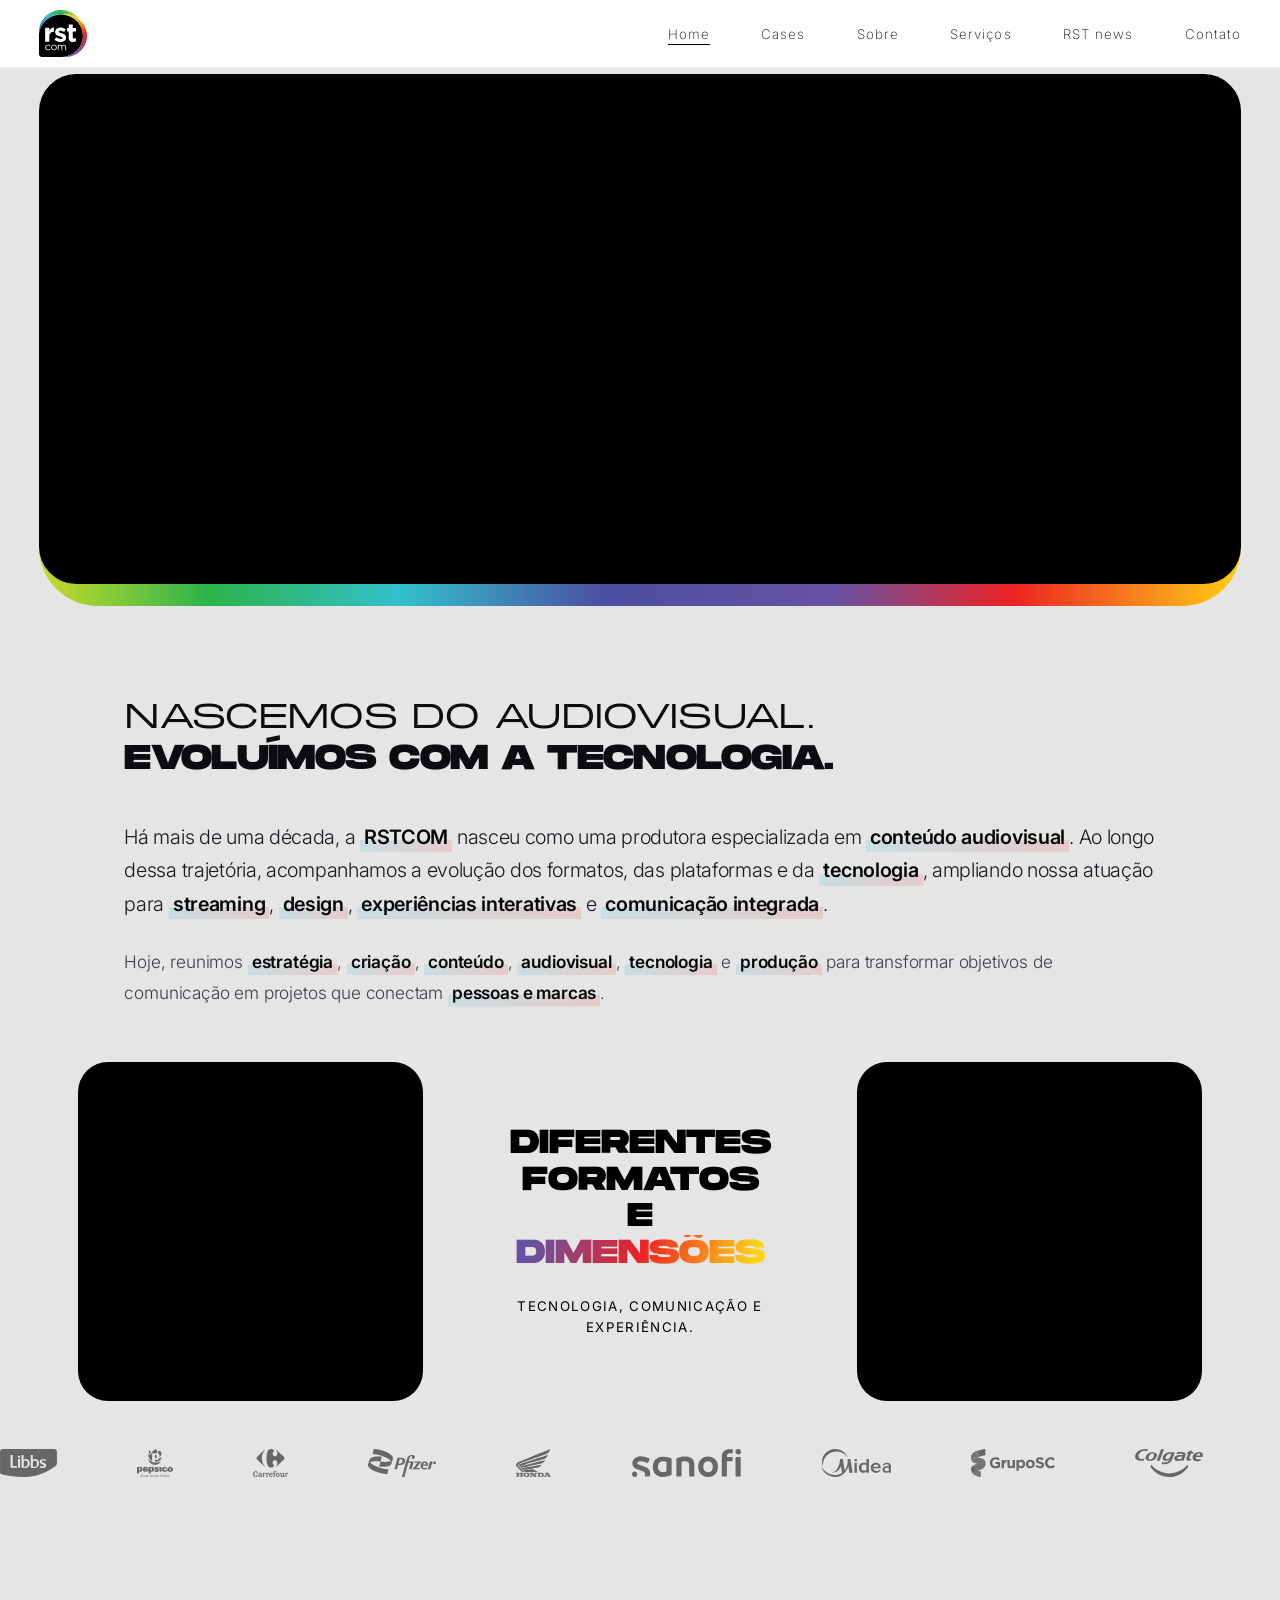
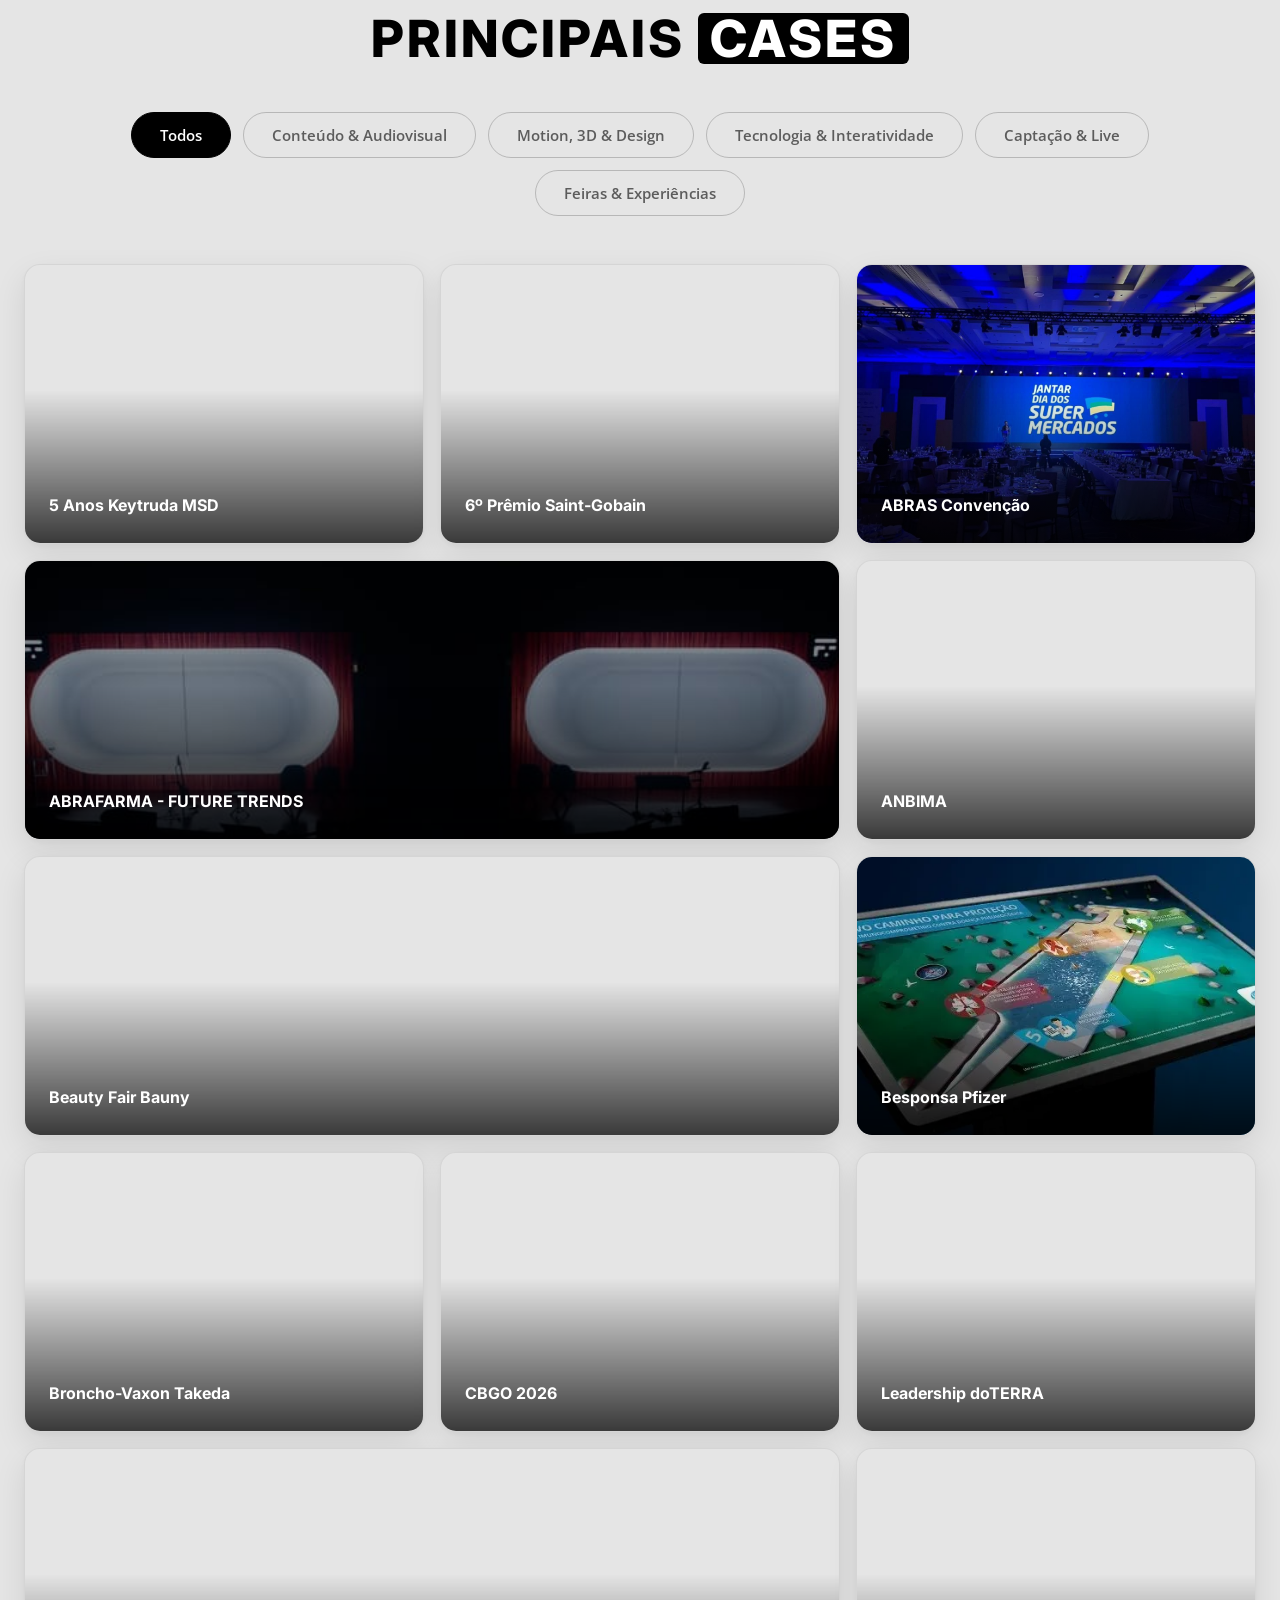
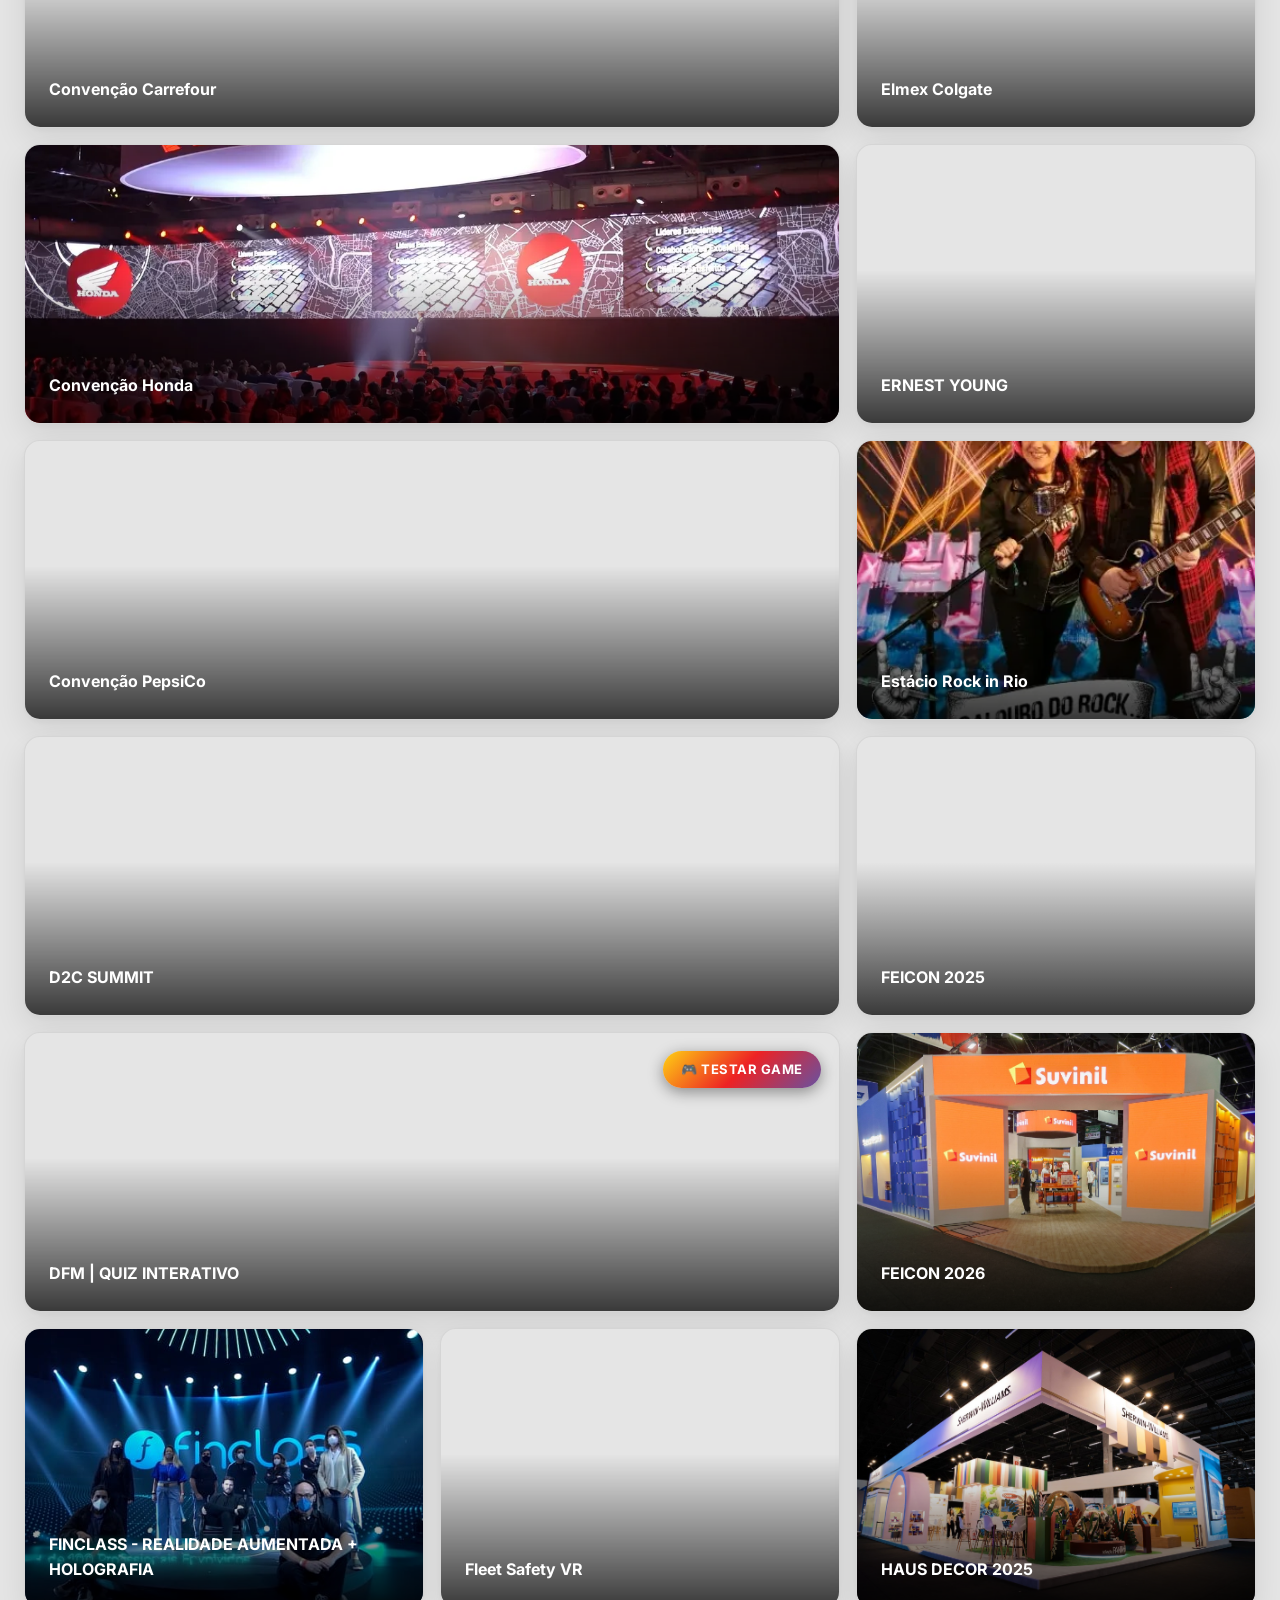
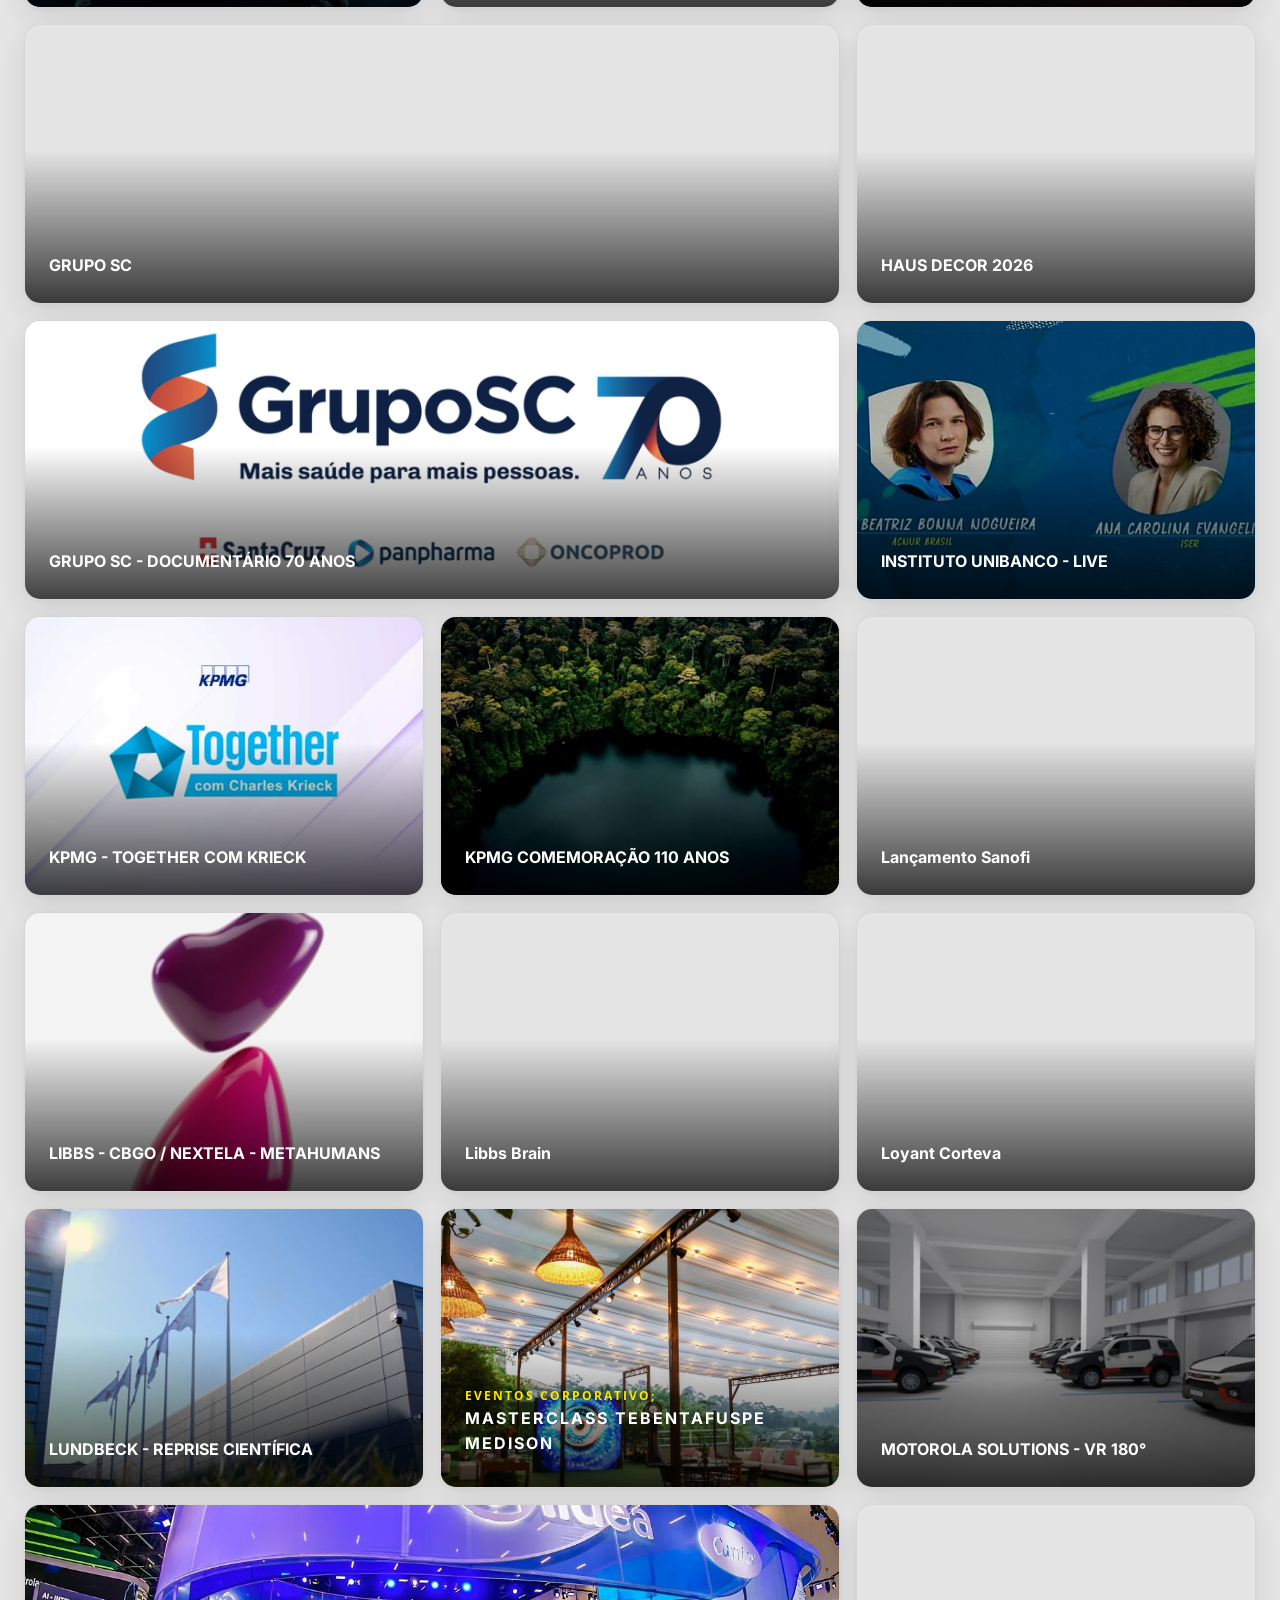
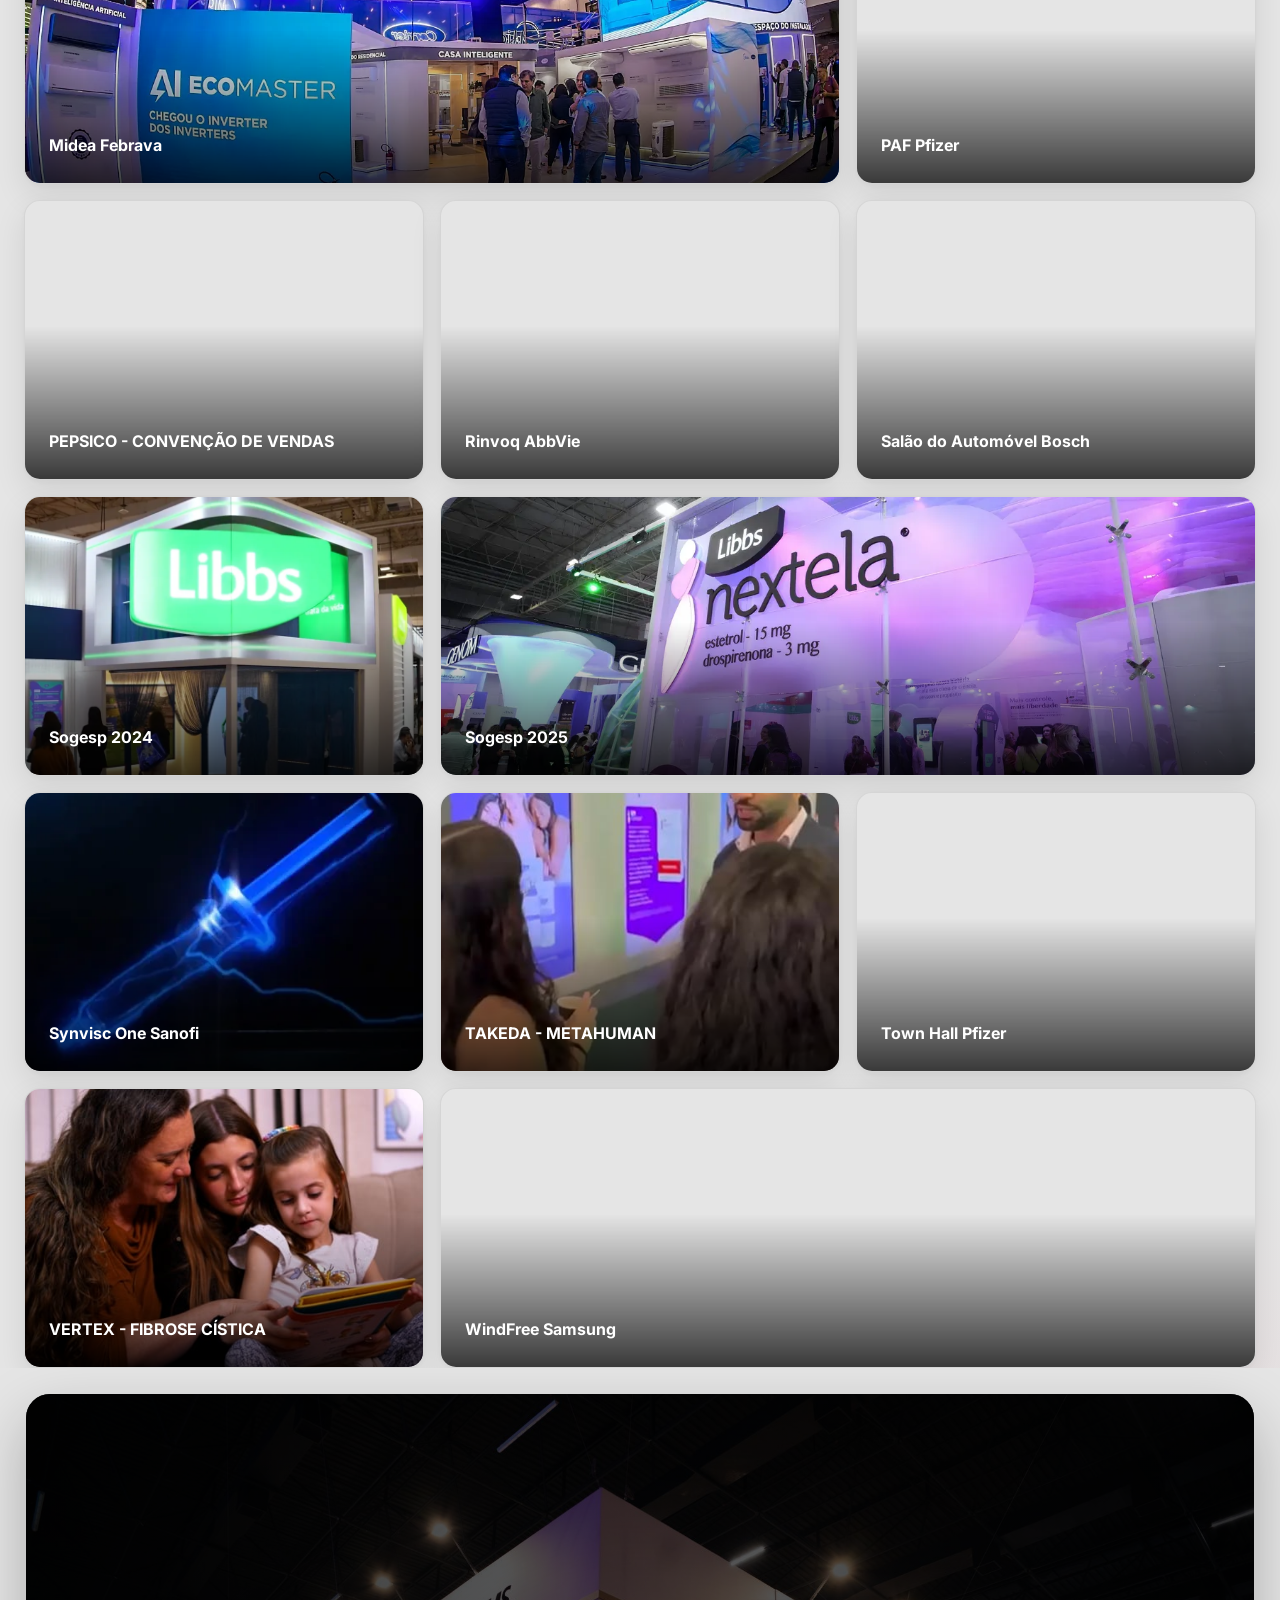
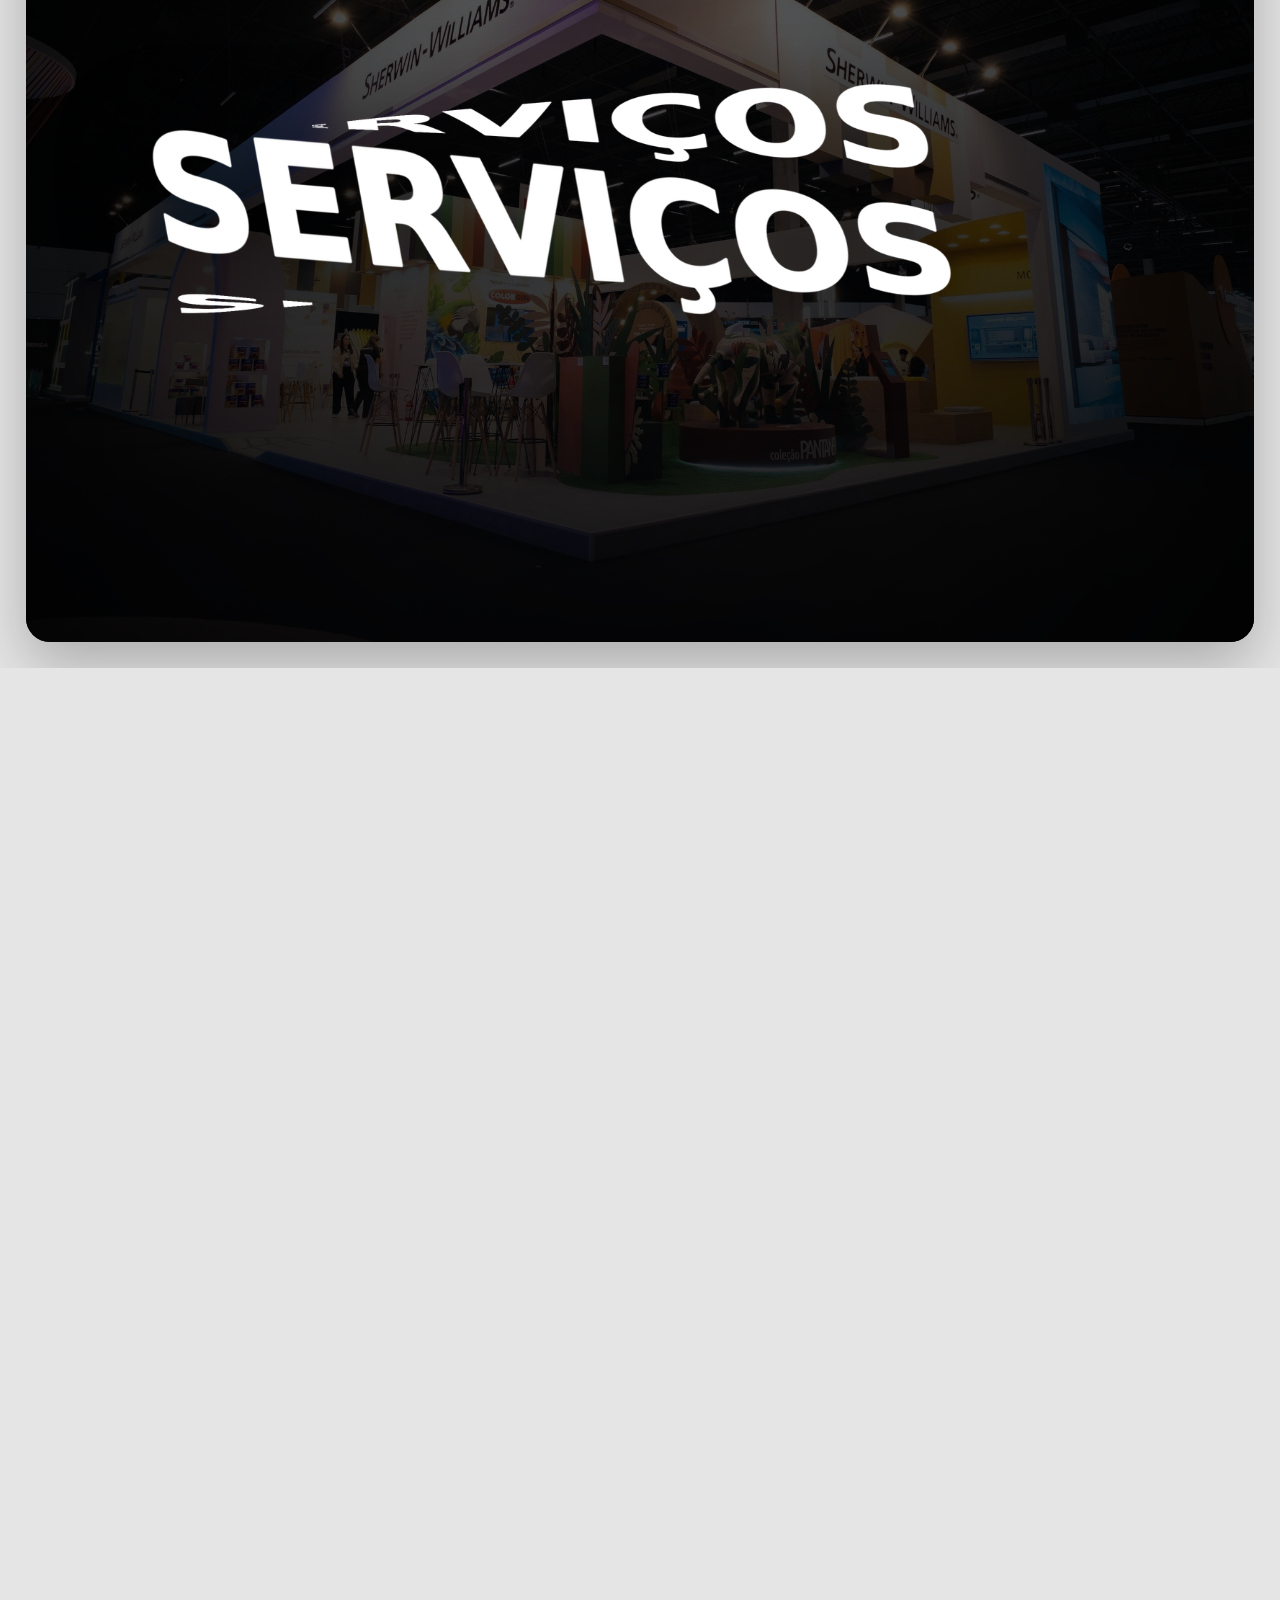
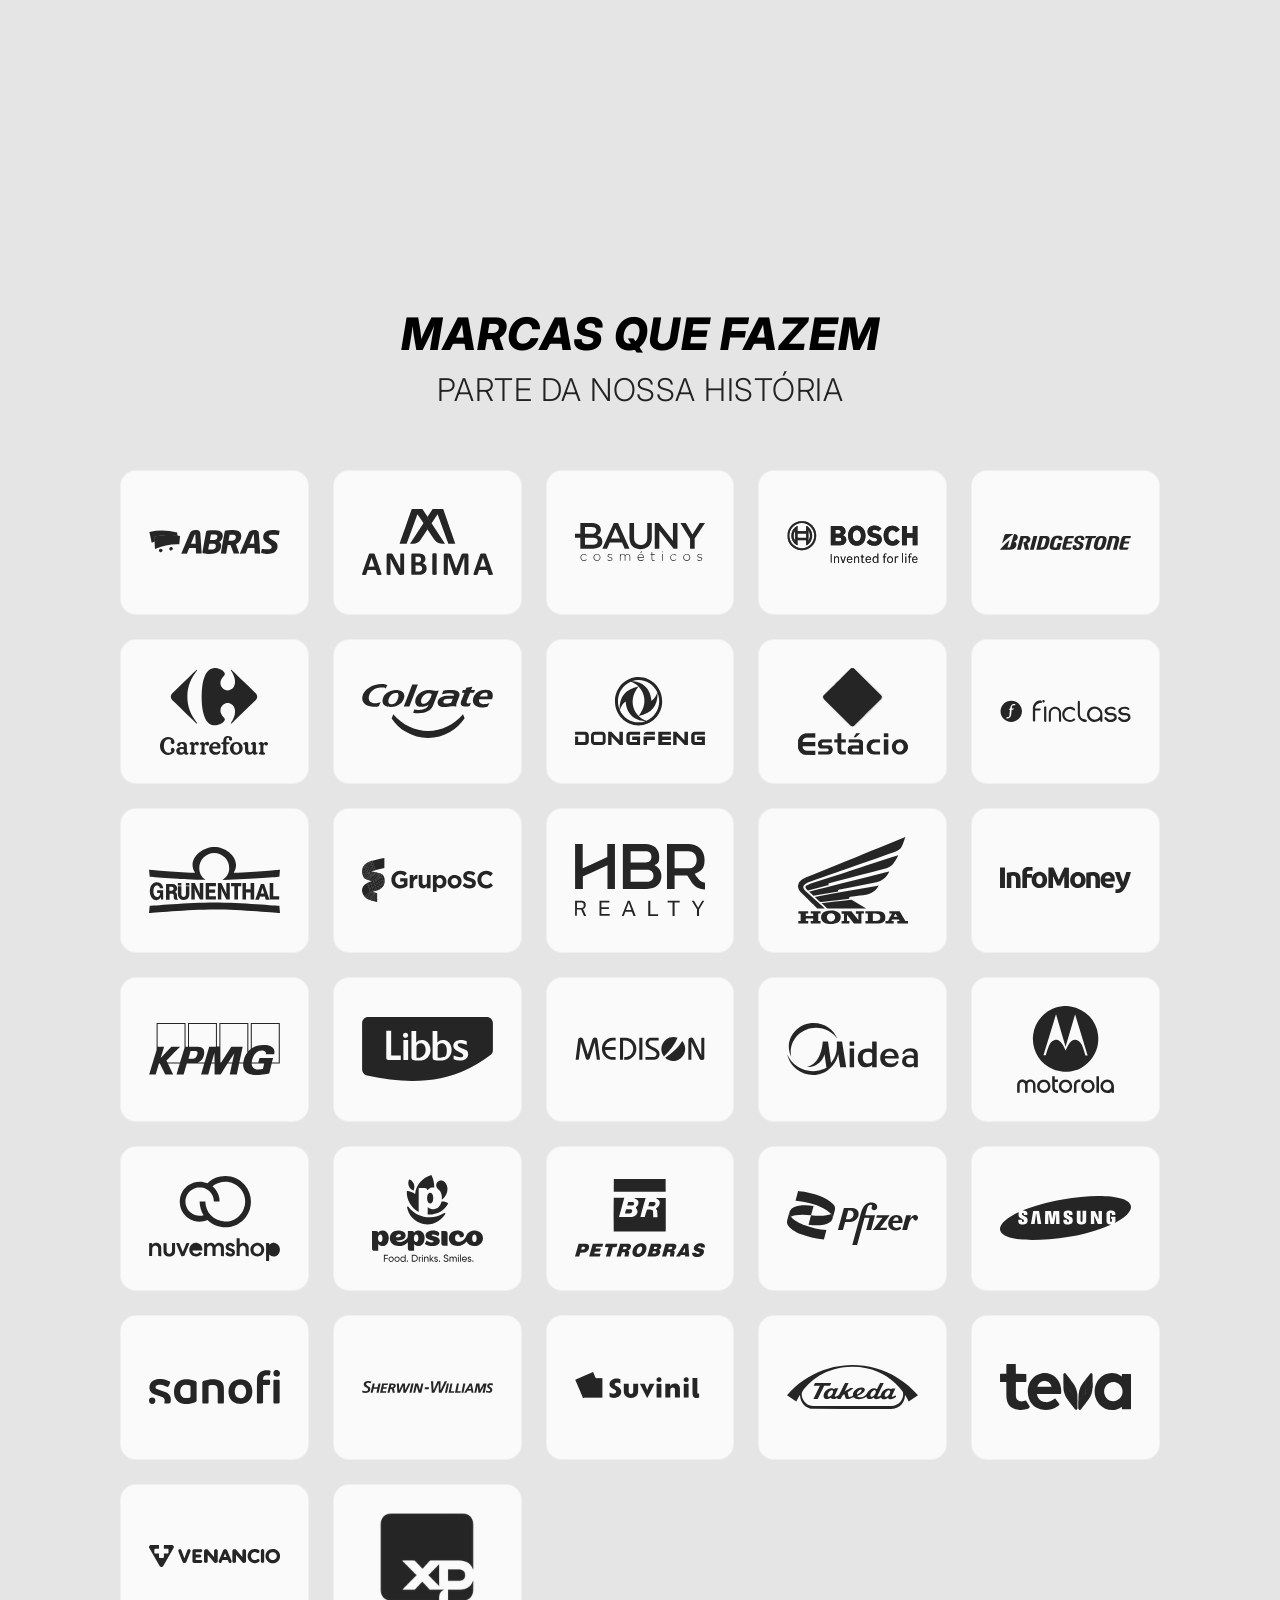
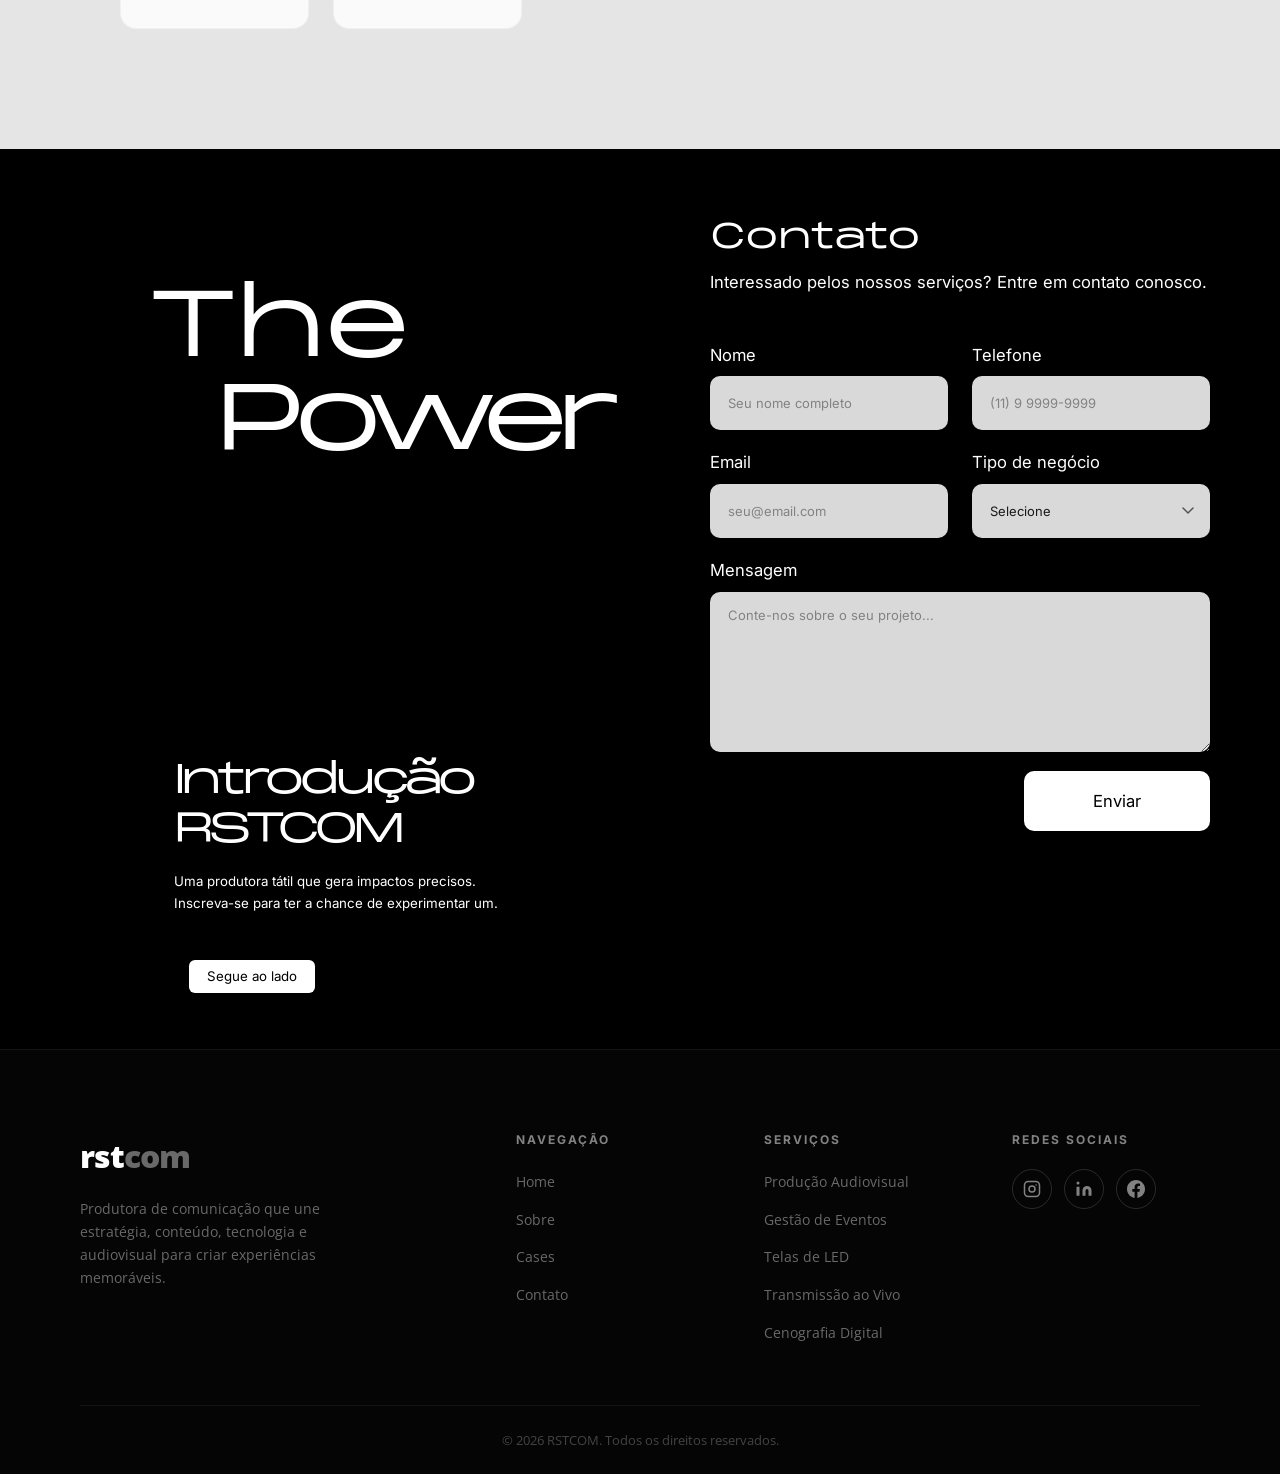
==== commit b94a5501: "feat(mobile): implement responsive mobile layout with touch ergonomics and zero desktop regression" ====
--- a/index.html
+++ b/index.html
@@ -72,6 +72,7 @@
   </script>
   -->
   <!-- Mobile responsivo integrado diretamente via css/responsive-mobile.css -->
+  <link rel="stylesheet" href="css/responsive-mobile.css" />
 </head>
 
 <body>
--- a/css/responsive-mobile.css
+++ b/css/responsive-mobile.css
@@ -0,0 +1,1026 @@
+/* ==========================================================================
+   RSTCOM RESPONSIVE MOBILE CSS (SITE OFICIAL 2026)
+   Aplica-se exclusivamente para telas <= 768px (Mobile & Tablet Portátil)
+   Breakpoints cobertos: 320px, 360px, 375px, 390px, 412px, 430px, 768px
+   A versão desktop (> 768px) permanece 100% inalterada
+   ========================================================================== */
+
+@media (max-width: 768px) {
+
+  /* === RESET & ESTRUTURA GERAL ANTI-ROLAGEM HORIZONTAL === */
+  html,
+  body {
+    width: 100% !important;
+    max-width: 100% !important;
+    overflow-x: hidden !important;
+    position: relative !important;
+    font-size: 15px;
+    -webkit-text-size-adjust: 100%;
+    -webkit-font-smoothing: antialiased;
+    -moz-osx-font-smoothing: grayscale;
+  }
+
+  /* Bloqueio de rolagem do fundo quando menu hambúrguer estiver aberto */
+  body.menu-open {
+    overflow: hidden !important;
+    touch-action: none !important;
+  }
+
+  /* Todas as seções contidas na largura da viewport sem estourar */
+  section,
+  .hero-v2,
+  .clients-strip-standalone,
+  .cases,
+  .servicos,
+  .brand-authority,
+  .contato,
+  .footer {
+    width: 100% !important;
+    max-width: 100% !important;
+    overflow-x: hidden !important;
+    box-sizing: border-box !important;
+  }
+
+  /* Imagens, vídeos e iframes responsivos */
+  img, video, iframe {
+    max-width: 100% !important;
+    box-sizing: border-box !important;
+  }
+
+  /* Desativar cursor magnético customizado no mobile para evitar interferência de toque */
+  .cursor-ring,
+  .cursor-dot {
+    display: none !important;
+  }
+
+  /* === NAVBAR & MENU MOBILE === */
+  .navbar {
+    position: fixed !important;
+    top: 10px !important;
+    left: 12px !important;
+    right: 12px !important;
+    width: calc(100% - 24px) !important;
+    max-width: calc(100% - 24px) !important;
+    padding: 0 14px !important;
+    height: 54px !important;
+    background: rgba(10, 10, 14, 0.92) !important;
+    backdrop-filter: blur(20px) !important;
+    -webkit-backdrop-filter: blur(20px) !important;
+    border: 1px solid rgba(255, 255, 255, 0.12) !important;
+    border-radius: 100px !important;
+    box-shadow: 0 8px 30px rgba(0, 0, 0, 0.5) !important;
+    z-index: 2000 !important;
+    box-sizing: border-box !important;
+  }
+
+  .nav-container {
+    width: 100% !important;
+    max-width: 100% !important;
+    display: flex !important;
+    align-items: center !important;
+    justify-content: space-between !important;
+    box-sizing: border-box !important;
+  }
+
+  .nav-logo {
+    height: 22px !important;
+    width: auto !important;
+    display: flex !important;
+    align-items: center !important;
+  }
+
+  .nav-logo-img {
+    height: 100% !important;
+    width: auto !important;
+    object-fit: contain !important;
+  }
+
+  /* Botão Hambúrguer Ergonômico (Área de toque mínima 44x44px) */
+  .nav-hamburger {
+    display: flex !important;
+    flex-direction: column !important;
+    justify-content: center !important;
+    align-items: center !important;
+    gap: 5px !important;
+    width: 44px !important;
+    height: 44px !important;
+    min-width: 44px !important;
+    min-height: 44px !important;
+    background: transparent !important;
+    border: none !important;
+    cursor: pointer !important;
+    padding: 0 !important;
+    z-index: 2005 !important;
+    margin-left: auto !important;
+    -webkit-tap-highlight-color: transparent !important;
+  }
+
+  .nav-hamburger span {
+    display: block !important;
+    width: 22px !important;
+    height: 2px !important;
+    background-color: #ffffff !important;
+    border-radius: 2px !important;
+    transition: transform 0.25s cubic-bezier(0.16, 1, 0.3, 1),
+                opacity 0.25s ease,
+                background-color 0.25s ease !important;
+    transform-origin: center !important;
+  }
+
+  /* Transformação suave para "X" */
+  .nav-hamburger.open span:nth-child(1) {
+    transform: translateY(7px) rotate(45deg) !important;
+    background-color: var(--coral, #F45C74) !important;
+  }
+
+  .nav-hamburger.open span:nth-child(2) {
+    opacity: 0 !important;
+  }
+
+  .nav-hamburger.open span:nth-child(3) {
+    transform: translateY(-7px) rotate(-45deg) !important;
+    background-color: var(--coral, #F45C74) !important;
+  }
+
+  /* Gaveta do Menu Mobile - 100% opaca com efeito blur escuro */
+  .nav-links {
+    position: fixed !important;
+    top: 72px !important;
+    left: 12px !important;
+    right: 12px !important;
+    width: calc(100% - 24px) !important;
+    background: rgba(14, 14, 18, 0.98) !important;
+    backdrop-filter: blur(35px) !important;
+    -webkit-backdrop-filter: blur(35px) !important;
+    border: 1px solid rgba(255, 255, 255, 0.14) !important;
+    border-radius: 18px !important;
+    padding: 20px !important;
+    display: none !important;
+    flex-direction: column !important;
+    gap: 8px !important;
+    box-shadow: 0 25px 60px rgba(0, 0, 0, 0.85) !important;
+    z-index: 2001 !important;
+    transform: translateY(-10px) !important;
+    opacity: 0 !important;
+    box-sizing: border-box !important;
+    transition: transform 0.25s cubic-bezier(0.16, 1, 0.3, 1),
+                opacity 0.25s ease !important;
+  }
+
+  .nav-links.open {
+    display: flex !important;
+    transform: translateY(0) !important;
+    opacity: 1 !important;
+  }
+
+  .nav-link {
+    font-size: 1.05rem !important;
+    font-weight: 600 !important;
+    color: rgba(255, 255, 255, 0.75) !important;
+    padding: 12px 8px !important;
+    min-height: 44px !important;
+    border-bottom: 1px solid rgba(255, 255, 255, 0.06) !important;
+    display: flex !important;
+    align-items: center !important;
+    justify-content: space-between !important;
+    transition: color 0.2s, padding 0.2s !important;
+    -webkit-tap-highlight-color: transparent !important;
+  }
+
+  .nav-link:active,
+  .nav-link.active {
+    color: #ffffff !important;
+    padding-left: 14px !important;
+  }
+
+  /* === HERO-V2 OFICIAL === */
+  .hero-v2 {
+    padding: 85px 16px 30px !important;
+    position: relative !important;
+    overflow: hidden !important;
+  }
+
+  /* Player de Vídeo Principal 16:9 */
+  .hero-v2__video-container {
+    width: 100% !important;
+    max-width: 100% !important;
+    margin: 0 auto !important;
+    padding: 0 !important;
+    box-sizing: border-box !important;
+  }
+
+  .hero-v2__video-wrap {
+    width: 100% !important;
+    aspect-ratio: 16 / 9 !important;
+    border-radius: 14px !important;
+    overflow: hidden !important;
+    box-shadow: 0 10px 30px rgba(0, 0, 0, 0.6) !important;
+    border: 1px solid rgba(255, 255, 255, 0.1) !important;
+  }
+
+  .hero-v2__video-inner {
+    width: 100% !important;
+    height: 100% !important;
+  }
+
+  .hero-v2__video-inner iframe {
+    width: 100% !important;
+    height: 100% !important;
+    border: none !important;
+  }
+
+  /* Manifesto Editorial */
+  .hero-v2__text-block {
+    padding: 28px 4px 18px !important;
+  }
+
+  .hero-v2__manifesto-container {
+    max-width: 100% !important;
+  }
+
+  .hero-v2__manifesto-title {
+    font-size: clamp(1.6rem, 6.5vw, 2.2rem) !important;
+    line-height: 1.18 !important;
+    font-weight: 900 !important;
+    letter-spacing: -0.02em !important;
+    margin-bottom: 16px !important;
+    text-transform: uppercase !important;
+    color: #ffffff !important;
+  }
+
+  .hero-v2__manifesto-highlight {
+    background: linear-gradient(135deg, var(--coral, #F45C74), var(--orange, #FF8C42)) !important;
+    -webkit-background-clip: text !important;
+    -webkit-text-fill-color: transparent !important;
+    background-clip: text !important;
+  }
+
+  .hero-v2__manifesto-p {
+    font-size: clamp(0.9rem, 3.8vw, 1.02rem) !important;
+    line-height: 1.65 !important;
+    color: rgba(255, 255, 255, 0.75) !important;
+    margin-bottom: 14px !important;
+  }
+
+  .hero-v2__manifesto-p.lead {
+    font-size: clamp(0.95rem, 4vw, 1.06rem) !important;
+    color: rgba(255, 255, 255, 0.9) !important;
+  }
+
+  /* Cards Inferiores em 1 Coluna Fluida */
+  .hero-v2__cards {
+    display: grid !important;
+    grid-template-columns: 1fr !important;
+    gap: 14px !important;
+    margin-top: 20px !important;
+    width: 100% !important;
+    padding: 0 !important;
+  }
+
+  .hero-v2__card {
+    border-radius: 14px !important;
+    overflow: hidden !important;
+    width: 100% !important;
+  }
+
+  .hero-v2__card--black {
+    aspect-ratio: 16 / 9 !important;
+    min-height: 180px !important;
+    border: 1px solid rgba(255, 255, 255, 0.08) !important;
+    background: #000000 !important;
+  }
+
+  .hero-v2__card-video-wrap {
+    width: 100% !important;
+    height: 100% !important;
+  }
+
+  .hero-v2__card-video-wrap iframe {
+    width: 100% !important;
+    height: 100% !important;
+    border: none !important;
+  }
+
+  .hero-v2__card--white {
+    padding: 26px 18px !important;
+    text-align: center !important;
+    background: #ffffff !important;
+    border-radius: 14px !important;
+    display: flex !important;
+    flex-direction: column !important;
+    justify-content: center !important;
+    align-items: center !important;
+  }
+
+  .hero-v2__center-title {
+    font-size: clamp(1.3rem, 5.5vw, 1.6rem) !important;
+    font-weight: 900 !important;
+    line-height: 1.12 !important;
+    color: #000000 !important;
+    margin-bottom: 6px !important;
+  }
+
+  .hero-v2__gradient-text {
+    background: linear-gradient(135deg, var(--coral, #F45C74), var(--orange, #FF8C42)) !important;
+    -webkit-background-clip: text !important;
+    -webkit-text-fill-color: transparent !important;
+    background-clip: text !important;
+  }
+
+  .hero-v2__center-sub {
+    font-size: 0.78rem !important;
+    font-weight: 700 !important;
+    color: #555555 !important;
+    text-transform: uppercase !important;
+    letter-spacing: 0.5px !important;
+  }
+
+  /* === FAIXA DE CLIENTES (MARQUEE) === */
+  .clients-strip-standalone {
+    width: 100% !important;
+    max-width: 100% !important;
+    overflow: hidden !important;
+    padding: 26px 0 30px !important;
+  }
+
+  .clients-strip-standalone .hero-clients {
+    width: 100% !important;
+    max-width: 100% !important;
+    overflow: hidden !important;
+    padding: 0 !important;
+  }
+
+  .clients-strip-standalone .clients-track {
+    gap: 40px !important;
+    max-width: none !important;
+  }
+
+  .clients-strip-standalone .client-logo {
+    height: 22px !important;
+  }
+
+  .clients-strip-standalone .client-logo img {
+    max-height: 20px !important;
+  }
+
+  /* === SEÇÃO DE CASES === */
+  .cases {
+    padding: 48px 16px !important;
+  }
+
+  .cases-header {
+    margin-bottom: 20px !important;
+    text-align: left !important;
+  }
+
+  .section-tag {
+    display: inline-block !important;
+    font-size: 0.72rem !important;
+    font-weight: 700 !important;
+    text-transform: uppercase !important;
+    letter-spacing: 2px !important;
+    color: var(--coral-light, #FF7A90) !important;
+    margin-bottom: 6px !important;
+  }
+
+  .section-title {
+    font-size: clamp(1.8rem, 7vw, 2.3rem) !important;
+    font-weight: 900 !important;
+    line-height: 1.15 !important;
+    text-transform: uppercase !important;
+    margin-bottom: 8px !important;
+  }
+
+  #casesSubtitle {
+    font-size: 0.88rem !important;
+    line-height: 1.5 !important;
+    color: rgba(255, 255, 255, 0.65) !important;
+    margin-bottom: 18px !important;
+  }
+
+  /* Filtros Touch com Rolagem Horizontal Suave */
+  .cases-filter-bar,
+  .cases-filters {
+    display: flex !important;
+    gap: 8px !important;
+    overflow-x: auto !important;
+    white-space: nowrap !important;
+    padding-bottom: 12px !important;
+    margin-bottom: 18px !important;
+    scrollbar-width: none !important;
+    -webkit-overflow-scrolling: touch !important;
+    width: 100% !important;
+  }
+
+  .cases-filter-bar::-webkit-scrollbar,
+  .cases-filters::-webkit-scrollbar {
+    display: none !important;
+  }
+
+  .filter-btn {
+    padding: 10px 18px !important;
+    min-height: 44px !important;
+    font-size: 0.82rem !important;
+    font-weight: 600 !important;
+    color: rgba(255, 255, 255, 0.75) !important;
+    background: rgba(255, 255, 255, 0.04) !important;
+    border: 1px solid rgba(255, 255, 255, 0.1) !important;
+    border-radius: 100px !important;
+    white-space: nowrap !important;
+    flex-shrink: 0 !important;
+    display: inline-flex !important;
+    align-items: center !important;
+    justify-content: center !important;
+    -webkit-tap-highlight-color: transparent !important;
+  }
+
+  .filter-btn.active {
+    background: linear-gradient(135deg, var(--coral, #F45C74), var(--orange, #FF8C42)) !important;
+    color: #ffffff !important;
+    border-color: transparent !important;
+    box-shadow: 0 4px 14px rgba(244, 92, 116, 0.35) !important;
+  }
+
+  /* Grade de Cases em 1 Coluna Cinematográfica */
+  .cases-grid {
+    display: grid !important;
+    grid-template-columns: 1fr !important;
+    gap: 18px !important;
+    width: 100% !important;
+  }
+
+  .case-item {
+    aspect-ratio: 16 / 10 !important;
+    border-radius: 14px !important;
+    overflow: hidden !important;
+    position: relative !important;
+    background: #111116 !important;
+    border: 1px solid rgba(255, 255, 255, 0.08) !important;
+    box-shadow: 0 6px 20px rgba(0, 0, 0, 0.35) !important;
+    cursor: pointer !important;
+    -webkit-tap-highlight-color: transparent !important;
+  }
+
+  .case-item:active {
+    transform: scale(0.985) !important;
+  }
+
+  .case-item-img {
+    width: 100% !important;
+    height: 100% !important;
+    object-fit: cover !important;
+  }
+
+  .case-overlay {
+    position: absolute !important;
+    inset: 0 !important;
+    background: linear-gradient(to top, rgba(10, 10, 14, 0.95) 0%, rgba(10, 10, 14, 0.4) 60%, transparent 100%) !important;
+    display: flex !important;
+    flex-direction: column !important;
+    justify-content: flex-end !important;
+    padding: 16px !important;
+    pointer-events: none !important;
+  }
+
+  .case-tag {
+    font-size: 0.7rem !important;
+    font-weight: 700 !important;
+    text-transform: uppercase !important;
+    color: var(--cyan, #00C6FF) !important;
+    letter-spacing: 1px !important;
+    margin-bottom: 4px !important;
+  }
+
+  .case-title {
+    font-size: 1.05rem !important;
+    font-weight: 800 !important;
+    line-height: 1.3 !important;
+    color: #ffffff !important;
+  }
+
+  .case-play-btn {
+    position: absolute !important;
+    top: 14px !important;
+    right: 14px !important;
+    width: 40px !important;
+    height: 40px !important;
+    border-radius: 50% !important;
+    background: rgba(255, 255, 255, 0.9) !important;
+    display: flex !important;
+    align-items: center !important;
+    justify-content: center !important;
+    box-shadow: 0 4px 12px rgba(0, 0, 0, 0.4) !important;
+    pointer-events: none !important;
+  }
+
+  /* === SEÇÃO SERVIÇOS (SOLUÇÕES) === */
+  .servicos {
+    padding: 50px 16px !important;
+    position: relative !important;
+  }
+
+  .servicos-pinned-wrapper {
+    height: auto !important;
+    position: static !important;
+    background: transparent !important;
+  }
+
+  .servicos-pinned-viewport {
+    height: auto !important;
+    position: static !important;
+  }
+
+  .servicos-horizontal-track {
+    display: flex !important;
+    flex-direction: column !important;
+    width: 100% !important;
+    height: auto !important;
+    transform: none !important;
+    gap: 20px !important;
+  }
+
+  .servicos-panel {
+    width: 100% !important;
+    min-height: auto !important;
+    padding: 0 !important;
+  }
+
+  .servicos-hero-card {
+    border-radius: 16px !important;
+    padding: 24px 16px !important;
+    overflow: hidden !important;
+    position: relative !important;
+    background: rgba(255, 255, 255, 0.03) !important;
+    border: 1px solid rgba(255, 255, 255, 0.08) !important;
+  }
+
+  .servicos-hero-title {
+    font-size: clamp(1.6rem, 6vw, 2.2rem) !important;
+    font-weight: 800 !important;
+  }
+
+  .servicos-strip-container {
+    display: flex !important;
+    flex-direction: column !important;
+    gap: 12px !important;
+    width: 100% !important;
+  }
+
+  .servicos-strip-item {
+    width: 100% !important;
+    height: auto !important;
+    padding: 18px 16px !important;
+    border-radius: 12px !important;
+    background: rgba(255, 255, 255, 0.03) !important;
+    border: 1px solid rgba(255, 255, 255, 0.07) !important;
+  }
+
+  .servicos-strip-3d-box {
+    transform: none !important;
+  }
+
+  /* === SEÇÃO BRAND AUTHORITY (#casos-av) === */
+  .brand-authority {
+    padding: 50px 16px !important;
+    background: #0A0A0C !important;
+    position: relative !important;
+  }
+
+  .brand-authority-header {
+    text-align: center !important;
+    margin-bottom: 24px !important;
+  }
+
+  .brand-authority-title {
+    font-size: clamp(1.5rem, 6vw, 2rem) !important;
+    line-height: 1.2 !important;
+    text-transform: uppercase !important;
+  }
+
+  /* Grade de Marcas em 3 Colunas no Mobile */
+  .brand-logos-wrapper,
+  .brand-logos-grid {
+    display: grid !important;
+    grid-template-columns: repeat(3, 1fr) !important;
+    gap: 10px !important;
+    width: 100% !important;
+  }
+
+  .brand-logo-item {
+    height: 46px !important;
+    display: flex !important;
+    align-items: center !important;
+    justify-content: center !important;
+    padding: 8px !important;
+    background: rgba(255, 255, 255, 0.025) !important;
+    border: 1px solid rgba(255, 255, 255, 0.06) !important;
+    border-radius: 8px !important;
+  }
+
+  .brand-logo-item img {
+    max-height: 24px !important;
+    max-width: 80px !important;
+    object-fit: contain !important;
+    filter: brightness(0) invert(0.85) !important;
+    opacity: 0.6 !important;
+  }
+
+  /* === SEÇÃO CONTATO (INTEGRAÇÃO ODOO PRESERVADA) === */
+  .contato {
+    display: flex !important;
+    flex-direction: column !important;
+    width: 100% !important;
+    min-height: auto !important;
+    height: auto !important;
+    padding: 0 !important;
+    background: #000000 !important;
+    overflow: hidden !important;
+  }
+
+  .contato-left {
+    position: relative !important;
+    width: 100% !important;
+    min-height: 180px !important;
+    height: 190px !important;
+    overflow: hidden !important;
+    display: flex !important;
+    align-items: center !important;
+  }
+
+  .contato-video-bg {
+    position: absolute !important;
+    inset: 0 !important;
+    width: 100% !important;
+    height: 100% !important;
+    object-fit: cover !important;
+  }
+
+  .contato-video-overlay {
+    position: absolute !important;
+    inset: 0 !important;
+    background: rgba(0, 0, 0, 0.6) !important;
+    z-index: 1 !important;
+  }
+
+  .contato-left-content {
+    position: relative !important;
+    padding: 24px 18px !important;
+    display: flex !important;
+    flex-direction: column !important;
+    justify-content: center !important;
+    z-index: 2 !important;
+    width: 100% !important;
+  }
+
+  .contato-left-titles {
+    position: static !important;
+    display: flex !important;
+    flex-direction: row !important;
+    gap: 8px !important;
+    align-items: baseline !important;
+  }
+
+  .contato-left-the,
+  .contato-left-power {
+    font-size: clamp(28px, 8vw, 38px) !important;
+    line-height: 1 !important;
+    display: inline-block !important;
+  }
+
+  .contato-left-intro-block {
+    position: static !important;
+    margin-top: 6px !important;
+    max-width: 100% !important;
+  }
+
+  .contato-left-intro-title {
+    display: none !important;
+  }
+
+  .contato-left-intro-text {
+    font-size: 0.85rem !important;
+    color: rgba(255, 255, 255, 0.8) !important;
+    line-height: 1.4 !important;
+    max-width: 320px !important;
+  }
+
+  .contato-left-tagline {
+    display: none !important;
+  }
+
+  .contato-right {
+    width: 100% !important;
+    min-height: auto !important;
+    padding: 32px 16px 48px !important;
+    box-sizing: border-box !important;
+    display: flex !important;
+    justify-content: center !important;
+    background: #000000 !important;
+  }
+
+  .contato-right-inner {
+    width: 100% !important;
+    max-width: 100% !important;
+  }
+
+  .contato-right-label {
+    font-size: clamp(26px, 7.5vw, 36px) !important;
+    margin-bottom: 8px !important;
+    line-height: 1.15 !important;
+    color: #FFFFFF !important;
+  }
+
+  .contato-right-subtitle {
+    font-size: 0.88rem !important;
+    line-height: 1.5 !important;
+    color: rgba(255, 255, 255, 0.7) !important;
+    margin-bottom: 24px !important;
+  }
+
+  .contato-form {
+    display: flex !important;
+    flex-direction: column !important;
+    gap: 16px !important;
+    width: 100% !important;
+  }
+
+  .contato-form-row {
+    display: flex !important;
+    flex-direction: column !important;
+    gap: 14px !important;
+    width: 100% !important;
+  }
+
+  .contato-form-group {
+    display: flex !important;
+    flex-direction: column !important;
+    gap: 6px !important;
+    width: 100% !important;
+  }
+
+  .contato-form-label {
+    font-size: 0.8rem !important;
+    font-weight: 700 !important;
+    color: rgba(255, 255, 255, 0.8) !important;
+    text-transform: uppercase !important;
+    letter-spacing: 0.5px !important;
+  }
+
+  /* Prevenção de Zoom Automático no iOS: font-size 16px obrigatório */
+  .contato-form-input,
+  .contato-form-select,
+  .contato-form-textarea {
+    background: #141418 !important;
+    border: 1px solid rgba(255, 255, 255, 0.15) !important;
+    border-radius: 10px !important;
+    height: 48px !important;
+    padding: 0 14px !important;
+    color: #ffffff !important;
+    font-size: 16px !important;
+    outline: none !important;
+    width: 100% !important;
+    box-sizing: border-box !important;
+    transition: border-color 0.2s ease, box-shadow 0.2s ease !important;
+  }
+
+  .contato-form-textarea {
+    height: auto !important;
+    min-height: 120px !important;
+    padding: 12px 14px !important;
+    resize: vertical !important;
+  }
+
+  .contato-form-input:focus,
+  .contato-form-select:focus,
+  .contato-form-textarea:focus {
+    border-color: var(--coral, #F45C74) !important;
+    box-shadow: 0 0 12px rgba(244, 92, 116, 0.3) !important;
+  }
+
+  .contato-form-footer {
+    display: flex !important;
+    width: 100% !important;
+    margin-top: 6px !important;
+  }
+
+  .contato-form-submit {
+    display: flex !important;
+    justify-content: center !important;
+    align-items: center !important;
+    height: 52px !important;
+    background: #FFFFFF !important;
+    color: #000000 !important;
+    font-weight: 700 !important;
+    font-size: 1rem !important;
+    border-radius: 10px !important;
+    border: none !important;
+    cursor: pointer !important;
+    width: 100% !important;
+    -webkit-tap-highlight-color: transparent !important;
+    transition: background-color 0.2s, transform 0.2s !important;
+  }
+
+  .contato-form-submit:active {
+    background: #e0e0e0 !important;
+    transform: scale(0.985) !important;
+  }
+
+  /* === FOOTER === */
+  .footer {
+    padding: 40px 16px 24px !important;
+    background: #08080A !important;
+    width: 100% !important;
+    box-sizing: border-box !important;
+  }
+
+  .footer-container {
+    display: flex !important;
+    flex-direction: column !important;
+    align-items: center !important;
+    text-align: center !important;
+    gap: 28px !important;
+    padding-bottom: 28px !important;
+    width: 100% !important;
+    max-width: 100% !important;
+    box-sizing: border-box !important;
+  }
+
+  .footer-brand,
+  .footer-links,
+  .footer-social {
+    width: 100% !important;
+    max-width: 100% !important;
+    display: flex !important;
+    flex-direction: column !important;
+    align-items: center !important;
+    text-align: center !important;
+    box-sizing: border-box !important;
+  }
+
+  .footer-logo {
+    font-size: 1.6rem !important;
+    margin-bottom: 10px !important;
+  }
+
+  .footer-brand p {
+    max-width: 300px !important;
+    margin: 0 auto 14px !important;
+    font-size: 0.85rem !important;
+    line-height: 1.5 !important;
+    color: rgba(255, 255, 255, 0.6) !important;
+  }
+
+  .footer-col-title {
+    font-size: 0.92rem !important;
+    margin-bottom: 12px !important;
+    text-transform: uppercase !important;
+    letter-spacing: 1px !important;
+    color: #FFFFFF !important;
+  }
+
+  .footer-links ul {
+    display: flex !important;
+    flex-direction: column !important;
+    align-items: center !important;
+    gap: 8px !important;
+    padding: 0 !important;
+    margin: 0 !important;
+    list-style: none !important;
+  }
+
+  .footer-links li a {
+    font-size: 0.88rem !important;
+    color: rgba(255, 255, 255, 0.7) !important;
+    min-height: 44px !important;
+    display: inline-flex !important;
+    align-items: center !important;
+    justify-content: center !important;
+    padding: 4px 12px !important;
+    -webkit-tap-highlight-color: transparent !important;
+  }
+
+  .footer-social .social-links {
+    display: flex !important;
+    justify-content: center !important;
+    align-items: center !important;
+    gap: 12px !important;
+    margin-top: 4px !important;
+  }
+
+  .social-link {
+    width: 44px !important;
+    height: 44px !important;
+    min-width: 44px !important;
+    min-height: 44px !important;
+    border-radius: 50% !important;
+    display: inline-flex !important;
+    align-items: center !important;
+    justify-content: center !important;
+    background: rgba(255, 255, 255, 0.05) !important;
+    border: 1px solid rgba(255, 255, 255, 0.12) !important;
+    -webkit-tap-highlight-color: transparent !important;
+  }
+
+  .social-link svg {
+    width: 20px !important;
+    height: 20px !important;
+  }
+
+  .footer-bottom {
+    border-top: 1px solid rgba(255, 255, 255, 0.08) !important;
+    padding-top: 20px !important;
+    width: 100% !important;
+    text-align: center !important;
+  }
+
+  .footer-bottom p {
+    font-size: 0.74rem !important;
+    color: rgba(255, 255, 255, 0.45) !important;
+  }
+
+  /* === MODAIS & GALERIAS TOUCH-FRIENDLY === */
+  .case-modal,
+  .gallery-lightbox {
+    position: fixed !important;
+    inset: 0 !important;
+    z-index: 3000 !important;
+    background: rgba(8, 8, 12, 0.96) !important;
+    backdrop-filter: blur(25px) !important;
+    -webkit-backdrop-filter: blur(25px) !important;
+    overflow-y: auto !important;
+    -webkit-overflow-scrolling: touch !important;
+    padding-bottom: env(safe-area-inset-bottom, 30px) !important;
+  }
+
+  .case-modal-hero {
+    height: 220px !important;
+  }
+
+  .case-modal-close,
+  .gallery-lightbox-close {
+    position: fixed !important;
+    top: calc(14px + env(safe-area-inset-top, 0px)) !important;
+    right: 14px !important;
+    width: 44px !important;
+    height: 44px !important;
+    border-radius: 50% !important;
+    background: rgba(15, 15, 20, 0.9) !important;
+    border: 1px solid rgba(255, 255, 255, 0.2) !important;
+    color: #ffffff !important;
+    display: flex !important;
+    align-items: center !important;
+    justify-content: center !important;
+    z-index: 3100 !important;
+    box-shadow: 0 4px 15px rgba(0, 0, 0, 0.6) !important;
+    -webkit-tap-highlight-color: transparent !important;
+  }
+
+  .case-modal-gallery-grid {
+    grid-template-columns: 1fr !important;
+    gap: 12px !important;
+  }
+
+  /* Controles de Lightbox Touch */
+  .gallery-lightbox-nav {
+    width: 44px !important;
+    height: 44px !important;
+    min-width: 44px !important;
+    min-height: 44px !important;
+  }
+}
+
+/* === AJUSTES ESPECÍFICOS PARA TELAS MUITO PEQUENAS (320px - 360px) === */
+@media (max-width: 360px) {
+  html, body {
+    font-size: 14px !important;
+  }
+
+  .navbar {
+    left: 8px !important;
+    right: 8px !important;
+    padding: 0 10px !important;
+  }
+
+  .hero-v2 {
+    padding: 78px 10px 24px !important;
+  }
+
+  .cases {
+    padding: 40px 10px !important;
+  }
+
+  .brand-logos-wrapper,
+  .brand-logos-grid {
+    grid-template-columns: repeat(2, 1fr) !important;
+  }
+
+  .contato-right {
+    padding: 24px 10px 36px !important;
+  }
+
+  .contato-form-input,
+  .contato-form-select,
+  .contato-form-textarea {
+    padding: 0 10px !important;
+  }
+}
